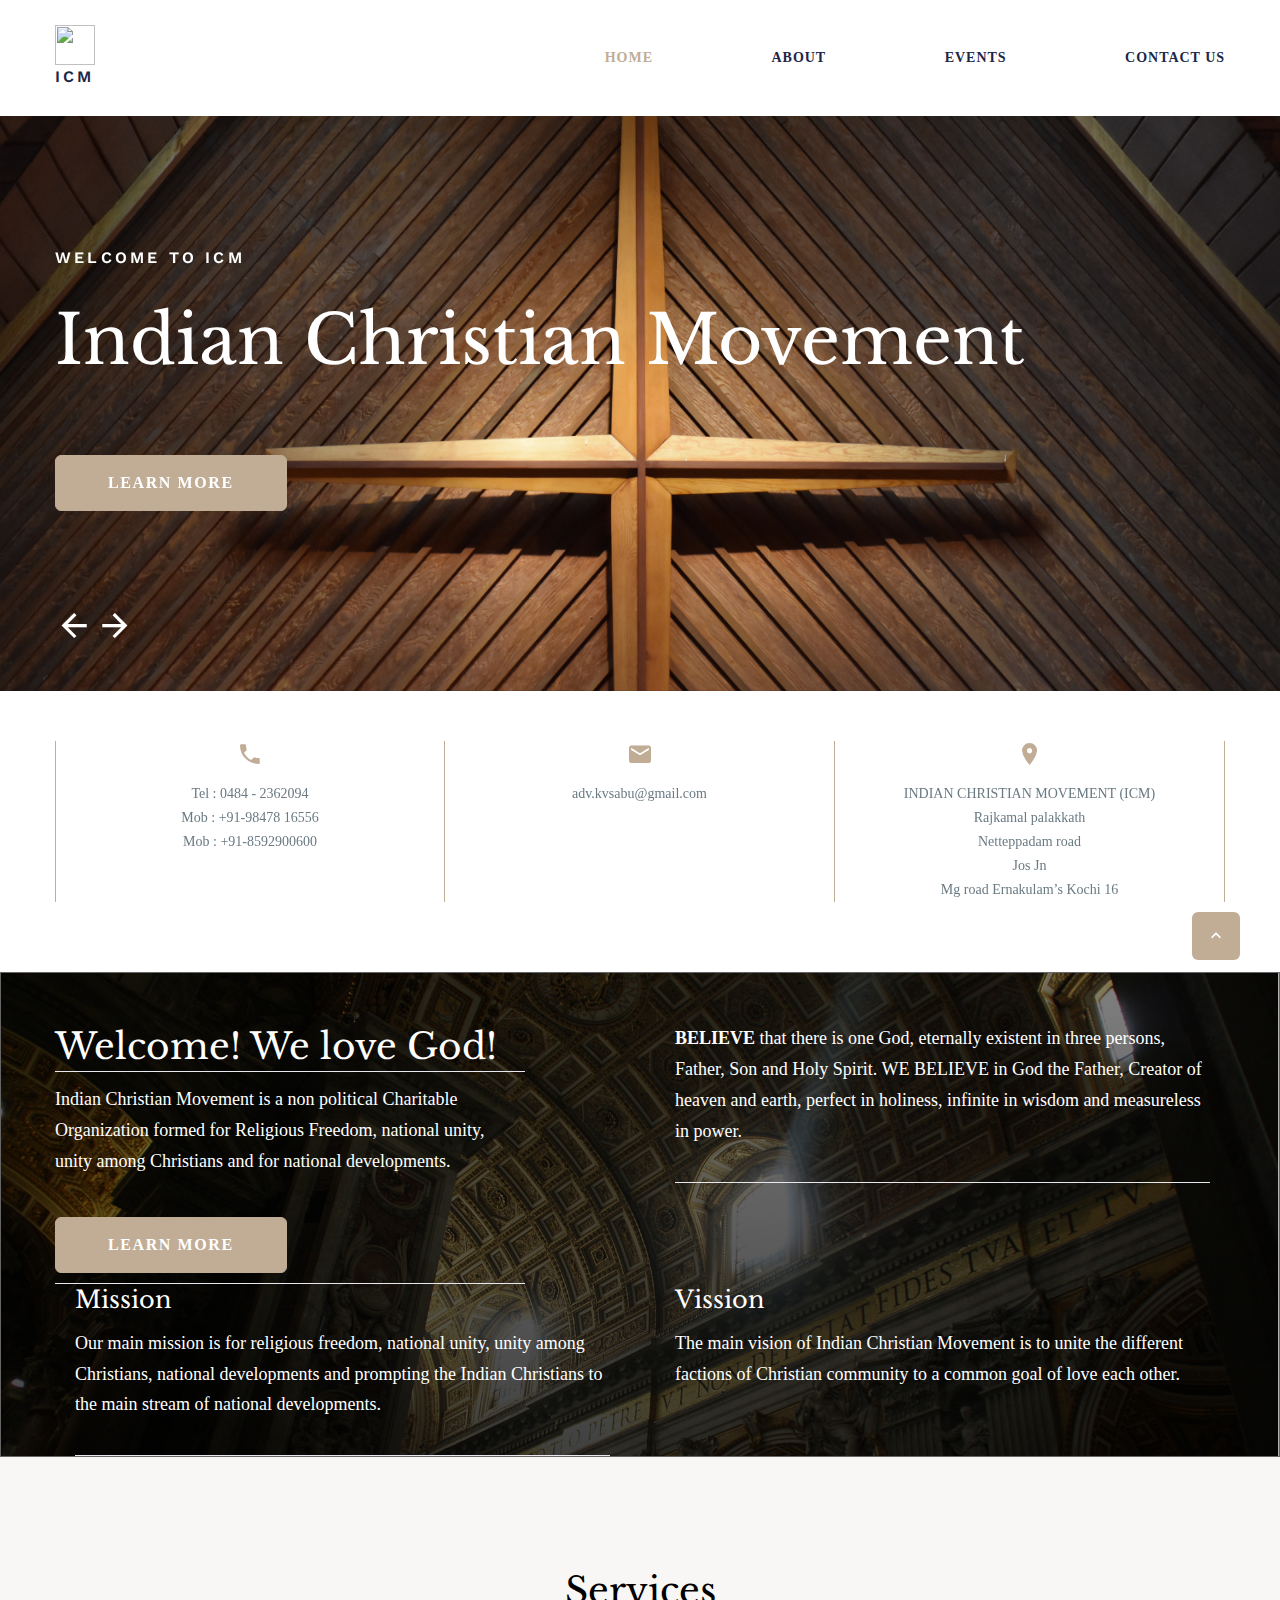
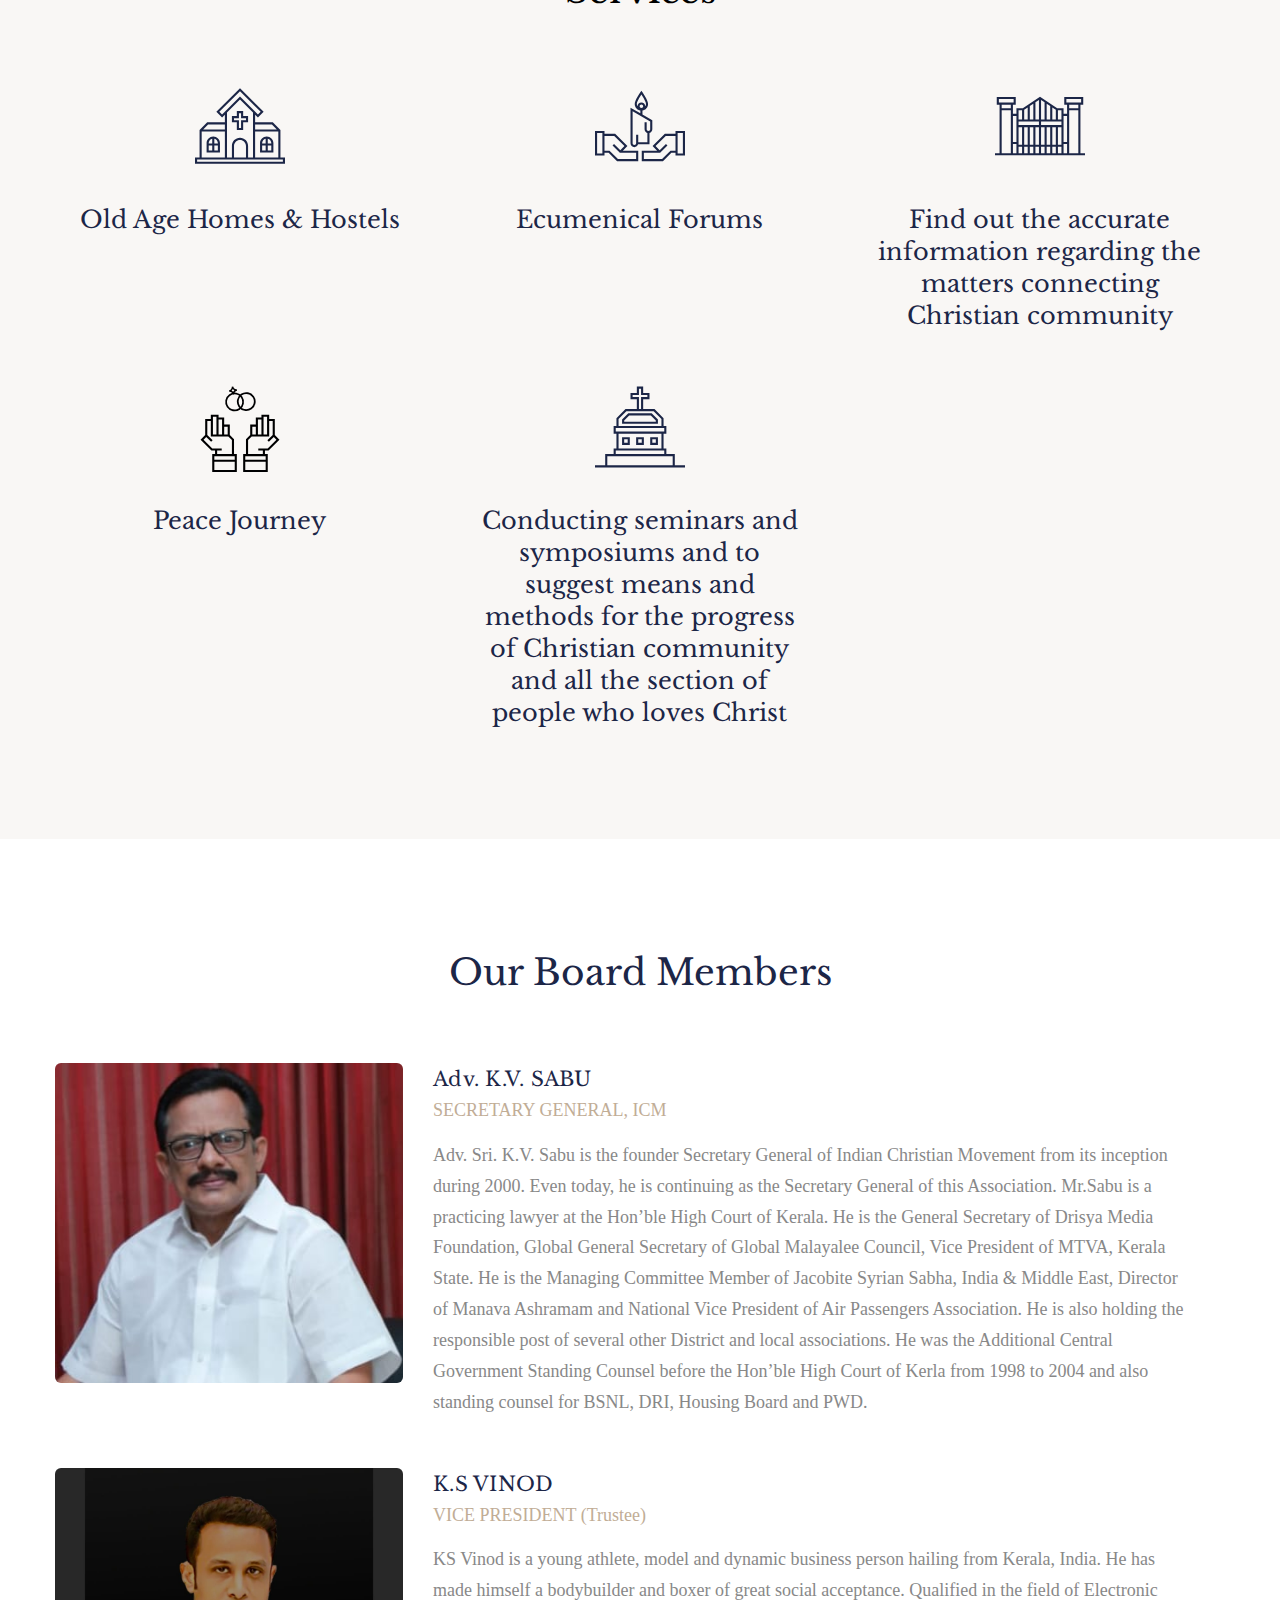
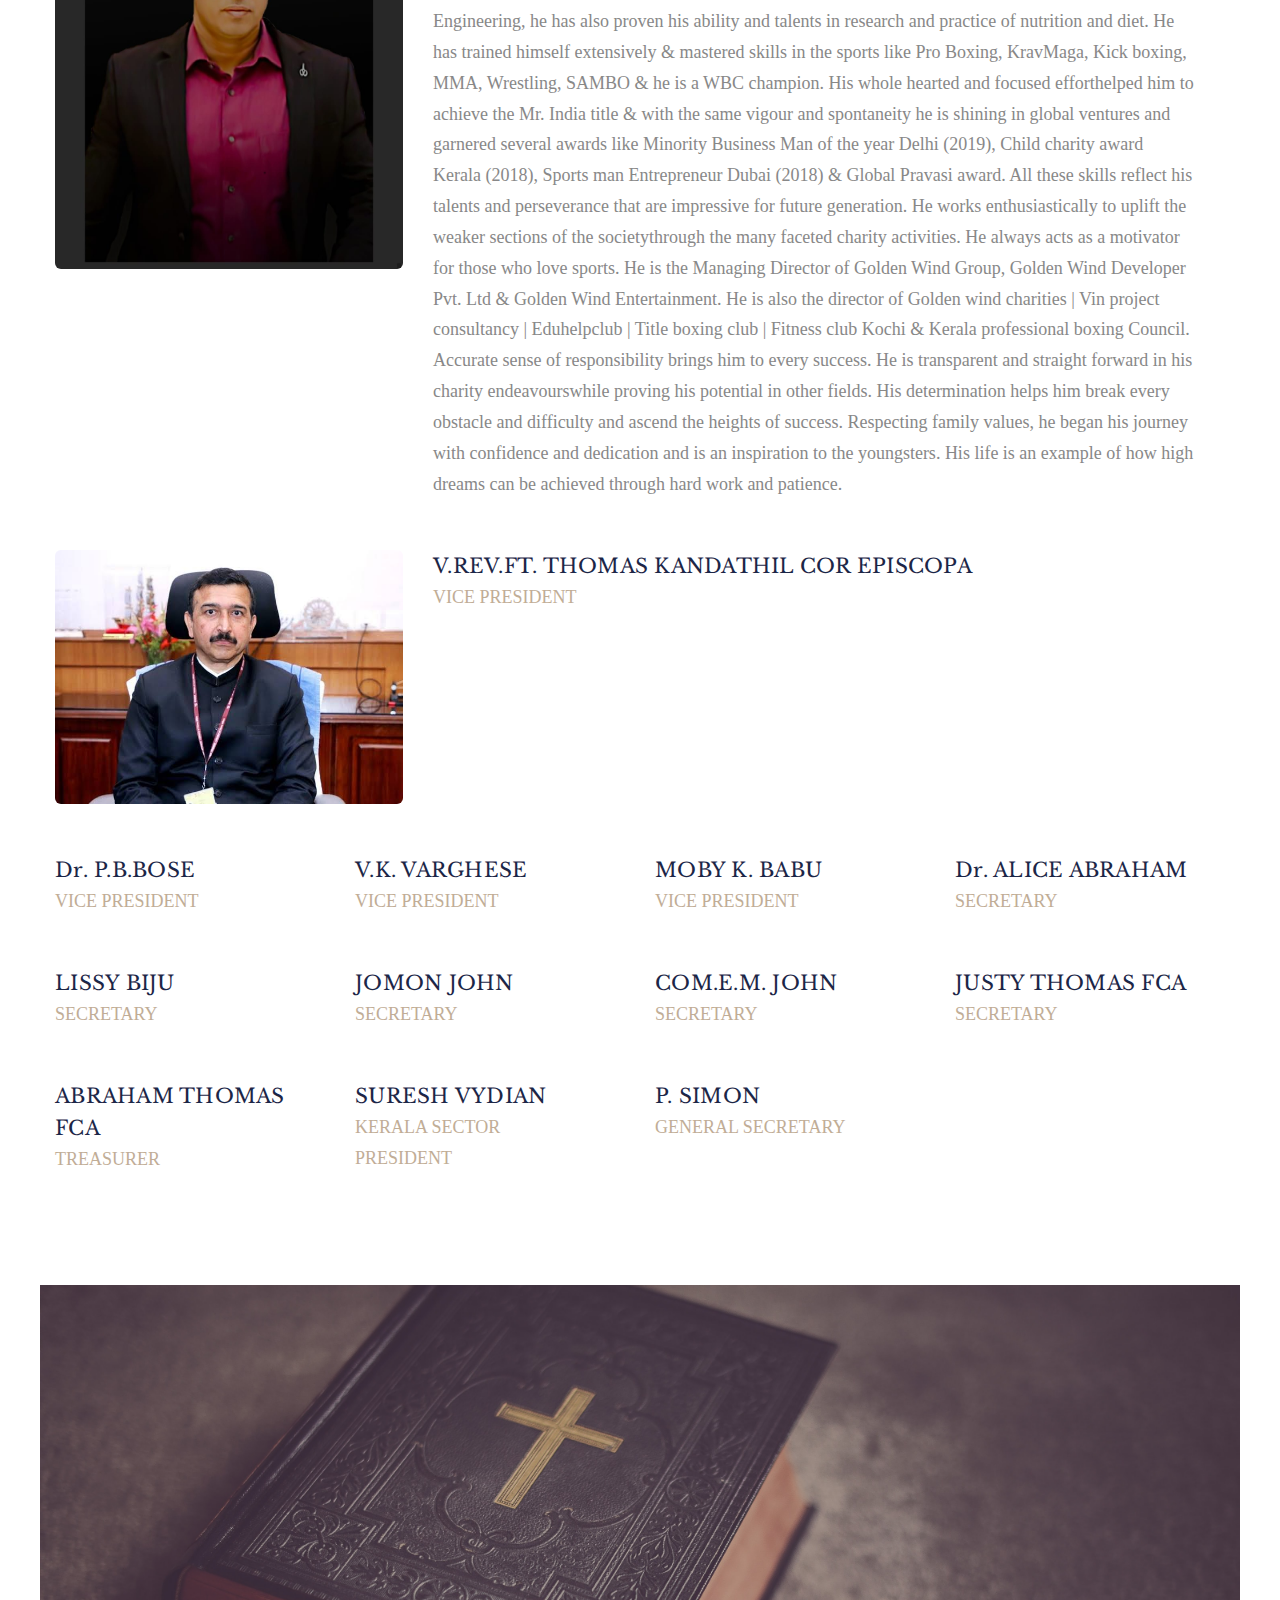
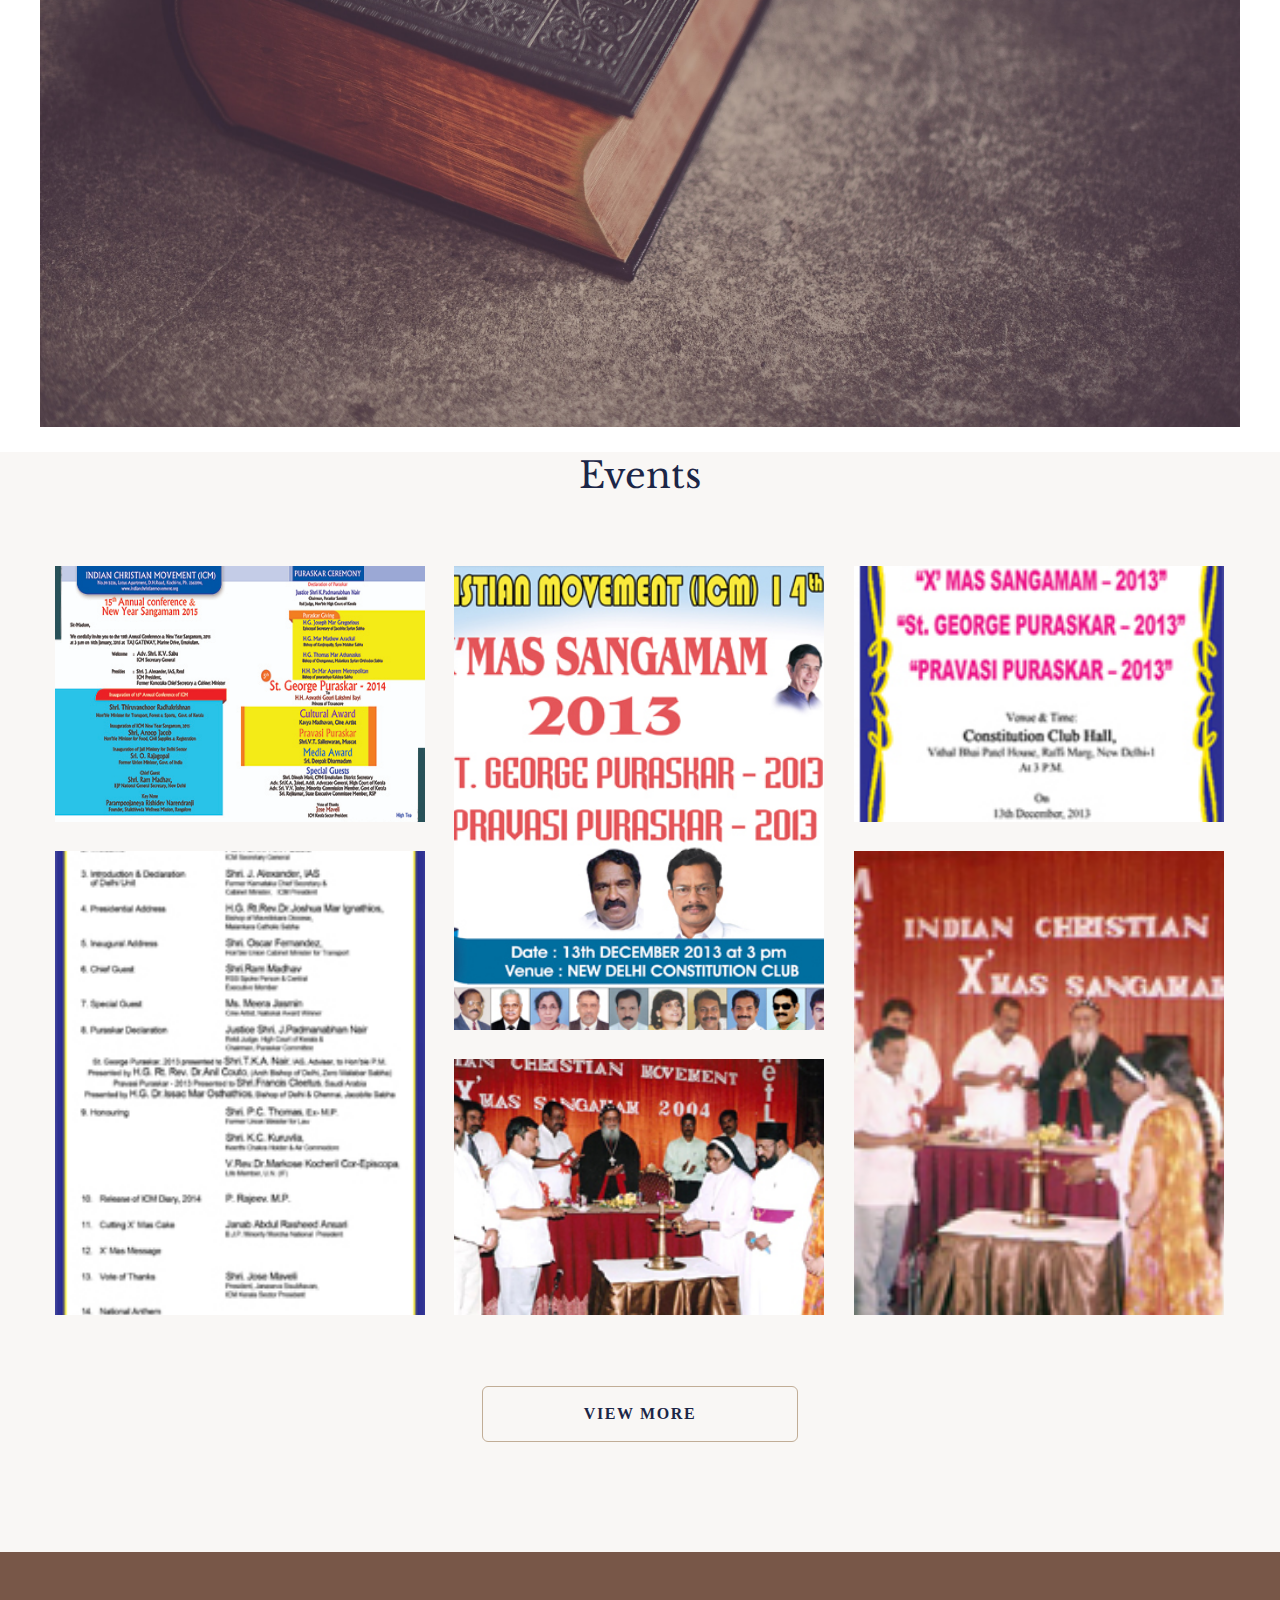
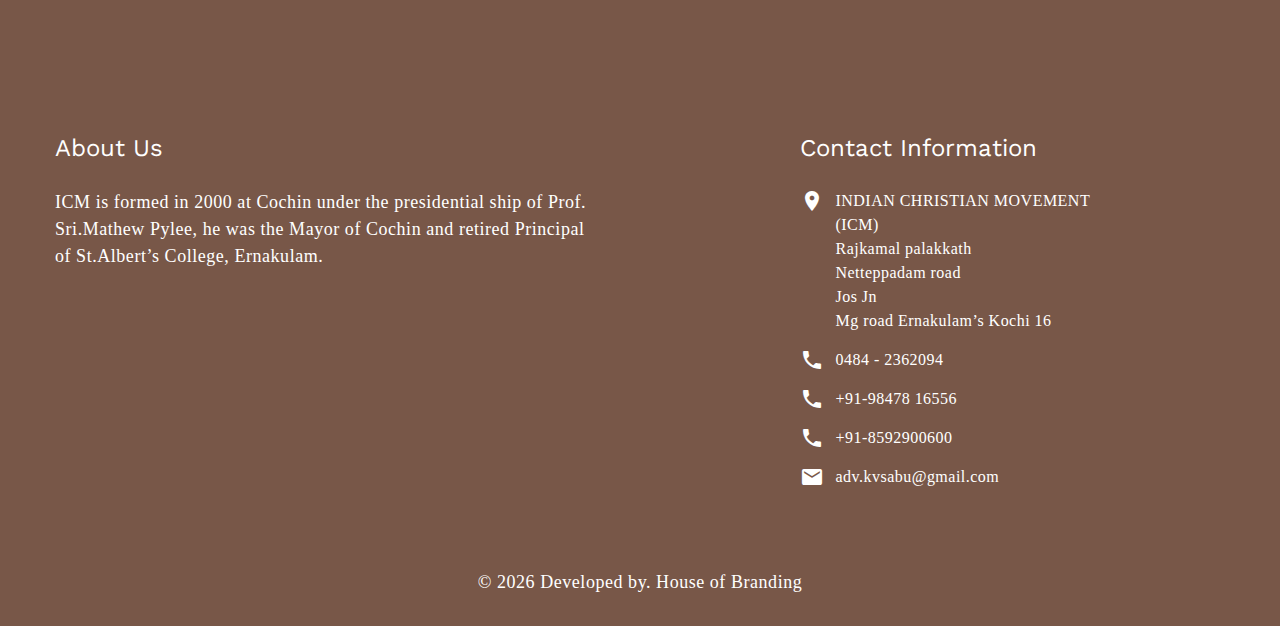
==== index.html @ 113ad61c "third person image" ====
<!-- Rights--><!DOCTYPE html>
<html class="wide wow-animation" lang="en">
  
<!-- Mirrored from ld-wt73.template-help.com/tf/farite_v2/ by HTTrack Website Copier/3.x [XR&CO'2014], Thu, 09 Mar 2023 13:32:18 GMT -->
<head>
    <title>ICM</title>
    <meta name="format-detection" content="telephone=no">
    <meta name="viewport" content="width=device-width height=device-height initial-scale=1.0 maximum-scale=1.0 user-scalable=0">
    <meta http-equiv="X-UA-Compatible" content="IE=edge">
    <meta charset="utf-8">
    <script src="../../cdn-cgi/apps/head/3ts2ksMwXvKRuG480KNifJ2_JNM.js"></script><link rel="icon" href="images/favicon.ico" type="image/x-icon">
    <!-- Stylesheets-->
    
    <script src="https://ajax.googleapis.com/ajax/libs/jquery/3.5.1/jquery.min.js"></script>
    <link rel="stylesheet" type="text/css" href="http://fonts.googleapis.com/css2?family=Libre+Baskerville&amp;family=Work+Sans:wght@300;400;600&amp;display=swap">
    <link rel="stylesheet" href="css/bootstrap.css">
    <link rel="stylesheet" href="css/fonts.css">
    <link rel="stylesheet" href="css/style.css">
    <style>.ie-panel{display: none;background: #212121;padding: 10px 0;box-shadow: 3px 3px 5px 0 rgba(0,0,0,.3);clear: both;text-align:center;position: relative;z-index: 1;} html.ie-10 .ie-panel, html.lt-ie-10 .ie-panel {display: block;}</style>
  </head>
  <body>
    <div class="ie-panel"><a href="http://windows.microsoft.com/en-US/internet-explorer/"><img src="images/ie8-panel/warning_bar_0000_us.jpg" height="42" width="820" alt="You are using an outdated browser. For a faster, safer browsing experience, upgrade for free today."></a></div>
    <div class="page">
      <!-- Page Header-->
      <header class="section page-header">
        <!-- RD Navbar-->
        <div class="rd-navbar-wrap">
          <nav class="rd-navbar rd-navbar-minimal" data-layout="rd-navbar-fixed" data-sm-layout="rd-navbar-fixed" data-md-layout="rd-navbar-fixed" data-md-device-layout="rd-navbar-fixed" data-lg-layout="rd-navbar-static" data-lg-device-layout="rd-navbar-fixed" data-xl-layout="rd-navbar-static" data-xl-device-layout="rd-navbar-static" data-xxl-layout="rd-navbar-static" data-xxl-device-layout="rd-navbar-static" data-lg-stick-up-offset="15px" data-xl-stick-up-offset="15px" data-xxl-stick-up-offset="15px" data-lg-stick-up="true" data-xl-stick-up="true" data-xxl-stick-up="true">
            <div class="rd-navbar-main-outer">
              <div class="rd-navbar-main">
                <!-- RD Navbar Panel-->
                <div class="rd-navbar-panel">
                  
                  <button class="rd-navbar-toggle" data-rd-navbar-toggle="#rd-navbar-nav-wrap-1"><span></span></button>
                  
                 <a class="brand" href="index.html">
                  <img style="height:40px; width: 40px;" src="images/favicon.ico" alt="">
                  <h6>ICM</h6>

                <!-- <img class="brand-logo-dark" src="images/Red_and_White_Cross_Modern_Icons_Church_Logo__1_-removebg-preview.png" alt="" width="150" height="20"/><img class="brand-logo-light" src="images/Red and White Cross Modern Icons Church Logo (1).png" alt="" width="50" height="20"/> -->
                </a>
                </div>
                <div class="rd-navbar-main-element">
                  <div class="rd-navbar-nav-wrap" id="rd-navbar-nav-wrap-1">
                    
                    <ul class="rd-navbar-nav">
                      <li class="rd-nav-item active"><a class="rd-nav-link" href="index.html">Home</a>
                      </li>
                      <li class="rd-nav-item"><a class="rd-nav-link" href="about.html">About</a>
                       
                      </li>
                      <li class="rd-nav-item"><a class="rd-nav-link" href="gallery.html">Events</a>
                  
                    
                      </li>
                      <li class="rd-nav-item"><a class="rd-nav-link" href="contacts.html">Contact Us</a>
                      </li>
                    </ul>
                  </div>
                </div>
              </div>
            </div>
          </nav>
        </div>
      </header>
      <!-- Slider-->
      <section class="section swiper-container swiper-slider swiper-slider-business context-dark" data-loop="true" data-slide-effect="fade" data-autoplay="5000" data-simulate-touch="false" data-custom-slide-effect="inter-leave-effect">
        <div class="swiper-wrapper">
          <div class="swiper-slide" data-slide-bg="images/bgimage2.jpg">
            <div class="slide-inner">
              <div class="swiper-slide-caption">
                <div class="container" >
                  <div class="heading-6 wow-outer" ><span class="wow" data-caption-animate="slideInUp">Welcome to Icm</span></div>
                  <h1 class="wow-outer" ><span class="wow" data-caption-animate="slideInDown">Indian Christian Movement</span></h1>
                  <div class="swiper-caption-text">
                    <div class="swiper-caption-text-decoration wow" data-caption-animate="scaleInVertical"></div>
                    <!-- <div class="swiper-caption-text-inner">
                      <p class="big wow" data-caption-animate="slideInLeft">Welcome to the Farite Church, a place of a caring and gracious spirit ― a spirit directly attributable to Christ’s presence in the church’s life and people. We minister to all backgrounds, including families and students.</p>
                    </div> -->
                  </div>
                  <div class="button-outer"><a class="button button-lg button-primary button-winona wow" href="about.html" data-caption-animate="slideInUp">Learn more</a></div>
                </div>
              </div>
            </div>
          </div>
          <div class="swiper-slide" data-slide-bg="images/parallax-1-1920x900.jpg">
            <div class="slide-inner">
              <div class="swiper-slide-caption">
                <div class="container">
                  <div class="heading-6 wow-outer"><span class="wow" data-caption-animate="slideInUp">Love the Lord</span></div>
                  <h2 class="heading-1 wow-outer"><span class="wow" data-caption-animate="slideInDown">Be Closer to God</span></h2>
                  <div class="swiper-caption-text">
                    <div class="swiper-caption-text-decoration wow" data-caption-animate="scaleInVertical"></div>
                    <!-- <div class="swiper-caption-text-inner">
                      <p class="big wow" data-caption-animate="slideInLeft">At Farite church, you can spread the love to everyone, reach lost & broken people and meet them right where they are. Our church is a place where people share love and care for one another.</p>
                    </div> -->
                  </div>
                  <div class="button-outer"><a class="button button-lg button-primary button-winona wow" href="about.html" data-caption-animate="slideInUp">Learn more</a></div>
                </div>
              </div>
            </div>
          </div>
          <div class="swiper-slide" data-slide-bg="images/bgimage5.jpg">
            <div class="slide-inner">
              <div class="swiper-slide-caption">
                <div class="container">
                  <div class="heading-6 wow-outer"><span class="wow" data-caption-animate="slideInUp">Pray with us</span></div>
                  <h2 class="heading-1 wow-outer"><span class="wow" data-caption-animate="slideInDown">Join the Movement</span></h2>
                  <div class="swiper-caption-text">
                    <div class="swiper-caption-text-decoration wow" data-caption-animate="scaleInVertical"></div>
                    <!-- <div class="swiper-caption-text-inner">
                      <p class="big wow" data-caption-animate="slideInLeft">Become a part of the Farite Church and experience how the word of God changes lives. Feel free to join our church and the community of Farite that will help you on your way to discovering the power of Jesus Christ.</p>
                    </div> -->
                  </div>
                  <div class="button-outer"><a class="button button-lg button-primary button-winona wow" href="about.html" data-caption-animate="slideInUp">Learn more</a></div>
                </div>
              </div>
            </div>
          </div>
        </div>
        <div class="swiper-slider-nav container">
          <div class="swiper-button-prev"></div>
          <div class="swiper-button-next"></div>
        </div>
      </section>

      <!-- contact -->
      <section class="section section-sm">
        <div class="container">
          <div class="layout-bordered">
            <div class="layout-bordered-item wow-outer">
              <div class="layout-bordered-item-inner wow slideInUp">
                <div class="icon icon-lg mdi mdi-phone text-primary"></div>
                <ul class="list-0">
                  <li><a class="link-default" href="tel:0484 - 2362094">Tel : 0484 - 2362094</a></li>
                  <li><a class="link-default" href="tel:+91-98478 16556">Mob : +91-98478 16556</a></li>
                  <li><a class="link-default" href="tel:+91-8592900600">Mob : +91-8592900600</a></li>
                </ul>
              </div>
            </div>
            <div class="layout-bordered-item wow-outer">
              <div class="layout-bordered-item-inner wow slideInUp">
                <div class="icon icon-lg mdi mdi-email text-primary"></div><a class="link-default" href="mailto:adv.kvsabu@gmail.com">adv.kvsabu@gmail.com</a>
              </div>
            </div>
            <div class="layout-bordered-item wow-outer">
              <div class="layout-bordered-item-inner wow slideInUp">
                <div class="icon icon-lg mdi mdi-map-marker text-primary"></div><a class="link-default" href="#">INDIAN CHRISTIAN MOVEMENT (ICM)
                  Rajkamal palakkath <br>
                   Netteppadam road <br>
                  Jos Jn <br>  Mg road Ernakulam’s 
                  Kochi 16</a>
              </div>
              
            </div>
            
          </div>
        </div>
       
      </section>
      <!-- contact -->
      <!-- A Few Words About Us-->
      <div class="plain">
           
      </div>
      <div class="about-sec">
       
        
      <section class="section section-sm pb-0">
        
        <div class="container" data-aos="flip-left">
          <div class="row row-50 justify-content-center justify-content-lg-between flex-lg-row-reverse">
            <div class="col-sm-6 col-lg-6">
              <!-- Box Minimal-->
              <article class="box-minimal">
                <div class="box-minimal-icon">
                  <!-- <svg width="70" height="70" viewBox="0 0 70 70" fill="none" xmlns="http://www.w3.org/2000/svg">
                    <path d="M42.3828 38.5547V34.1797H40.981C44.4359 32.1295 46.7578 28.3629 46.7578 24.0625V21.2715C47.1684 21.4821 47.6328 21.6016 48.125 21.6016C49.7835 21.6016 51.1328 20.2523 51.1328 18.5938C51.1328 16.9352 49.7835 15.5859 48.125 15.5859C47.6328 15.5859 47.1684 15.7054 46.7578 15.916V9.205C48.678 8.44129 50.0391 6.56414 50.0391 4.375V0H28.4375C25.5728 0 23.2422 2.33064 23.2422 5.19531V15.916C22.8316 15.7054 22.3672 15.5859 21.875 15.5859C20.2165 15.5859 18.8672 16.9352 18.8672 18.5938C18.8672 20.2523 20.2165 21.6016 21.875 21.6016C22.3672 21.6016 22.8316 21.4821 23.2422 21.2715V24.0625C23.2422 28.3629 25.5642 32.1295 29.019 34.1797H27.6172V38.5547H14.4922V70H55.5078V38.5547H42.3828ZM21.875 19.9609C21.1211 19.9609 20.5078 19.3476 20.5078 18.5938C20.5078 17.8399 21.1211 17.2266 21.875 17.2266C22.6289 17.2266 23.2422 17.8399 23.2422 18.5938C23.2422 19.3476 22.6289 19.9609 21.875 19.9609ZM45.1172 13.3321L41.3554 9.57031H44.8438C44.9356 9.57031 45.0265 9.56785 45.1172 9.5632V13.3321ZM48.125 17.2266C48.8789 17.2266 49.4922 17.8399 49.4922 18.5938C49.4922 19.3476 48.8789 19.9609 48.125 19.9609C47.3711 19.9609 46.7578 19.3476 46.7578 18.5938C46.7578 17.8399 47.3711 17.2266 48.125 17.2266ZM24.8828 5.19531C24.8828 3.23531 26.4775 1.64062 28.4375 1.64062H48.3984V4.375C48.3984 6.335 46.8039 7.92969 44.8438 7.92969H24.8828V5.19531ZM24.8828 9.57031H28.6446L24.8828 13.3321V9.57031ZM24.8828 24.0625V15.6522L30.9647 9.57031H39.0353L45.1172 15.6522V24.0625C45.1172 29.6412 40.5787 34.1797 35 34.1797C29.4213 34.1797 24.8828 29.6412 24.8828 24.0625ZM40.7422 35.8203V38.5547H38.0078V35.8203H40.7422ZM36.3672 35.8203V38.5547H33.6328V35.8203H36.3672ZM31.9922 35.8203V38.5547H29.2578V35.8203H31.9922ZM41.7696 40.1953L35 46.9649L28.2304 40.1953H41.7696ZM39.6484 53.3203V54.9609H35.8203V62.6172H34.1797V54.9609H30.3516V53.3203H34.1797V48.9453H35.8203V53.3203H39.6484ZM53.8672 68.3594H48.9453V45.9375H47.3047V68.3594H22.6953V45.9375H21.0547V68.3594H16.1328V40.1953H25.9103L33.0196 47.3047H32.5391V51.6797H28.7109V56.6016H32.5391V64.2578H37.4609V56.6016H41.2891V51.6797H37.4609V47.3047H36.9804L44.0897 40.1953H53.8672V68.3594Z" fill="#1C2647"></path>
                  </svg> -->
                </div>
                <div class="box-minimal-main">
                 
                  <p style="color: white;"> <b>BELIEVE </b> that there is one God, eternally existent in three persons, Father, Son and Holy Spirit. WE BELIEVE in God the Father, Creator of heaven and earth, perfect in holiness, infinite in wisdom and measureless in power.</p>
                  <hr>
                </div>
              </article>
            </div>
            <hr>
            <div class="col-md-10 col-lg-6 col-xl-5 align-self-center">
              <h3 style="color: white!important;">Welcome! We love God!</h3>
              <hr>
              <p>Indian Christian Movement is a non political Charitable Organization formed for Religious Freedom, national unity, unity among Christians and for national developments.</p>
              <div class="button-outer"><a class="button button-lg button-primary button-winona" href="about.html">Learn more</a></div>
              <div style="height:10px !important;" class="empty" >

              </div>
              <hr>
            </div>
            <!-- <div class="col-md-10 col-lg-6 text-center"><img src="images/kiwihug-L4gw27XZN1I-unsplash-removebg-preview.png" alt="" width="539" height="598"/>
            </div> -->
          </div>
        </div>
      </section>
      <!-- Small Features-->
     
        <div class="container">
          <div class="row row-30">
            <div class="col-sm-6 col-lg-6">
              <!-- Box Minimal-->
              <article class="box-minimal">
                <div class="box-minimal-icon">
                  <!-- <svg width="70" height="70" viewBox="0 0 70 70" fill="none" xmlns="http://www.w3.org/2000/svg">
                    <path d="M31.4453 44.504L28.1641 41.2228V33.0859H23.7891V27.6172H19.4141V25.4297H13.3984V28.7109H9.02343V41.2229L5.40244 44.8438L13.879 53.3203H16.6797V56.0547H14.4922V70H33.6328V56.0547H31.4453V44.504ZM23.7891 34.7266H26.5234V40.7422H23.7891V34.7266ZM19.4141 29.2578H22.1484V40.7422H19.4141V29.2578ZM15.0391 27.0703H17.7734V40.7422H15.0391V27.0703ZM14.5585 51.6797L7.72255 44.8438L9.84374 42.7226L13.6388 46.5175L14.7987 45.3575L10.6641 41.2228V30.3516H13.3984V42.3828H27.004L29.8047 45.1835V56.0547H18.3203V53.3203H21.875V51.6797H14.5585ZM31.9922 68.3594H16.1328V62.0703H31.9922V68.3594ZM31.9922 57.6953V60.4297H16.1328V57.6953H31.9922Z" fill="#1C2647"></path>
                    <path d="M56.121 53.3203L64.5976 44.8438L60.9766 41.2229V28.7109H56.6016V25.4297H50.5859V27.6172H46.2109V33.0859H41.8359V41.2228L38.5547 44.504V56.0547H36.3672V70H55.5078V56.0547H53.3203V53.3203H56.121ZM52.2266 27.0703H54.9609V40.7422H52.2266V27.0703ZM47.8516 29.2578H50.5859V40.7422H47.8516V29.2578ZM43.4766 34.7266H46.2109V40.7422H43.4766V34.7266ZM53.8672 68.3594H38.0078V62.0703H53.8672V68.3594ZM53.8672 57.6953V60.4297H38.0078V57.6953H53.8672ZM51.6797 53.3203V56.0547H40.1953V45.1835L42.996 42.3828H56.6016V30.3516H59.3359V41.2228L55.2013 45.3575L56.3612 46.5175L60.1562 42.7226L62.2774 44.8438L55.4415 51.6797H48.125V53.3203H51.6797Z" fill="#1C2647"></path>
                    <path d="M38.0078 29.2578V28.9682C39.2364 28.8317 40.1953 27.7878 40.1953 26.5234C40.1953 25.2591 39.2364 24.2152 38.0078 24.0786V16.9531H40.7583C40.8949 18.1817 41.9387 19.1406 43.2031 19.1406C44.4675 19.1406 45.5113 18.1817 45.6479 16.9531H45.9375C47.596 16.9531 48.9453 15.6038 48.9453 13.9453C48.9453 12.2868 47.596 10.9375 45.9375 10.9375H45.6479C45.5113 9.70895 44.4675 8.75 43.2031 8.75C41.9387 8.75 40.8949 9.70895 40.7583 10.9375H38.0078V8.18699C39.2364 8.05041 40.1953 7.00656 40.1953 5.74219C40.1953 4.47781 39.2364 3.43396 38.0078 3.29738V3.00781C38.0078 1.34928 36.6585 0 35 0C33.3415 0 31.9922 1.34928 31.9922 3.00781V3.29738C30.7636 3.43396 29.8047 4.47781 29.8047 5.74219C29.8047 7.00656 30.7636 8.05041 31.9922 8.18699V10.9375H29.2417C29.1051 9.70895 28.0613 8.75 26.7969 8.75C25.5325 8.75 24.4887 9.70895 24.3521 10.9375H24.0625C22.404 10.9375 21.0547 12.2868 21.0547 13.9453C21.0547 15.6038 22.404 16.9531 24.0625 16.9531H24.3521C24.4887 18.1817 25.5325 19.1406 26.7969 19.1406C28.0613 19.1406 29.1051 18.1817 29.2417 16.9531H31.9922V24.0786C30.7636 24.2152 29.8047 25.2591 29.8047 26.5234C29.8047 27.7878 30.7636 28.8317 31.9922 28.9682V29.2578C31.9922 30.9163 33.3415 32.2656 35 32.2656C36.6585 32.2656 38.0078 30.9163 38.0078 29.2578ZM45.6641 12.5781H45.9375C46.6914 12.5781 47.3047 13.1914 47.3047 13.9453C47.3047 14.6992 46.6914 15.3125 45.9375 15.3125H45.6641V12.5781ZM42.3828 11.2109C42.3828 10.7585 42.7507 10.3906 43.2031 10.3906C43.6555 10.3906 44.0234 10.7585 44.0234 11.2109V16.6797C44.0234 17.1321 43.6555 17.5 43.2031 17.5C42.7507 17.5 42.3828 17.1321 42.3828 16.6797V11.2109ZM24.3359 15.3125H24.0625C23.3086 15.3125 22.6953 14.6992 22.6953 13.9453C22.6953 13.1914 23.3086 12.5781 24.0625 12.5781H24.3359V15.3125ZM27.6172 16.6797C27.6172 17.1321 27.2493 17.5 26.7969 17.5C26.3445 17.5 25.9766 17.1321 25.9766 16.6797V11.2109C25.9766 10.7585 26.3445 10.3906 26.7969 10.3906C27.2493 10.3906 27.6172 10.7585 27.6172 11.2109V16.6797ZM33.6328 3.00781C33.6328 2.25395 34.2461 1.64062 35 1.64062C35.7539 1.64062 36.3672 2.25395 36.3672 3.00781V3.28125H33.6328V3.00781ZM31.4453 5.74219C31.4453 5.28979 31.8132 4.92188 32.2656 4.92188H37.7344C38.1868 4.92188 38.5547 5.28979 38.5547 5.74219C38.5547 6.19459 38.1868 6.5625 37.7344 6.5625H32.2656C31.8132 6.5625 31.4453 6.19459 31.4453 5.74219ZM29.2578 15.3125V12.5781H33.6328V8.20312H36.3672V12.5781H40.7422V15.3125H36.3672V24.0625H33.6328V15.3125H29.2578ZM32.2656 27.3438C31.8132 27.3438 31.4453 26.9758 31.4453 26.5234C31.4453 26.071 31.8132 25.7031 32.2656 25.7031H37.7344C38.1868 25.7031 38.5547 26.071 38.5547 26.5234C38.5547 26.9758 38.1868 27.3438 37.7344 27.3438H32.2656ZM36.3672 29.2578C36.3672 30.0117 35.7539 30.625 35 30.625C34.2461 30.625 33.6328 30.0117 33.6328 29.2578V28.9844H36.3672V29.2578Z" fill="#1C2647"></path>
                  </svg> -->
                </div>
                <div class="box-minimal-main">
                  <h4 class="box-minimal-title">Mission</h4>
                  <p>Our main mission is for religious freedom, national unity, unity among Christians, national developments and prompting the Indian Christians to the main stream of national developments.</p>
                  <hr>
                </div>
              </article>
            </div>
            <div class="col-sm-6 col-lg-6">
              <!-- Box Minimal-->
              <article class="box-minimal">
                <div class="box-minimal-icon">
                  <!-- <svg width="70" height="70" viewBox="0 0 70 70" fill="none" xmlns="http://www.w3.org/2000/svg">
                    <path d="M42.3828 38.5547V34.1797H40.981C44.4359 32.1295 46.7578 28.3629 46.7578 24.0625V21.2715C47.1684 21.4821 47.6328 21.6016 48.125 21.6016C49.7835 21.6016 51.1328 20.2523 51.1328 18.5938C51.1328 16.9352 49.7835 15.5859 48.125 15.5859C47.6328 15.5859 47.1684 15.7054 46.7578 15.916V9.205C48.678 8.44129 50.0391 6.56414 50.0391 4.375V0H28.4375C25.5728 0 23.2422 2.33064 23.2422 5.19531V15.916C22.8316 15.7054 22.3672 15.5859 21.875 15.5859C20.2165 15.5859 18.8672 16.9352 18.8672 18.5938C18.8672 20.2523 20.2165 21.6016 21.875 21.6016C22.3672 21.6016 22.8316 21.4821 23.2422 21.2715V24.0625C23.2422 28.3629 25.5642 32.1295 29.019 34.1797H27.6172V38.5547H14.4922V70H55.5078V38.5547H42.3828ZM21.875 19.9609C21.1211 19.9609 20.5078 19.3476 20.5078 18.5938C20.5078 17.8399 21.1211 17.2266 21.875 17.2266C22.6289 17.2266 23.2422 17.8399 23.2422 18.5938C23.2422 19.3476 22.6289 19.9609 21.875 19.9609ZM45.1172 13.3321L41.3554 9.57031H44.8438C44.9356 9.57031 45.0265 9.56785 45.1172 9.5632V13.3321ZM48.125 17.2266C48.8789 17.2266 49.4922 17.8399 49.4922 18.5938C49.4922 19.3476 48.8789 19.9609 48.125 19.9609C47.3711 19.9609 46.7578 19.3476 46.7578 18.5938C46.7578 17.8399 47.3711 17.2266 48.125 17.2266ZM24.8828 5.19531C24.8828 3.23531 26.4775 1.64062 28.4375 1.64062H48.3984V4.375C48.3984 6.335 46.8039 7.92969 44.8438 7.92969H24.8828V5.19531ZM24.8828 9.57031H28.6446L24.8828 13.3321V9.57031ZM24.8828 24.0625V15.6522L30.9647 9.57031H39.0353L45.1172 15.6522V24.0625C45.1172 29.6412 40.5787 34.1797 35 34.1797C29.4213 34.1797 24.8828 29.6412 24.8828 24.0625ZM40.7422 35.8203V38.5547H38.0078V35.8203H40.7422ZM36.3672 35.8203V38.5547H33.6328V35.8203H36.3672ZM31.9922 35.8203V38.5547H29.2578V35.8203H31.9922ZM41.7696 40.1953L35 46.9649L28.2304 40.1953H41.7696ZM39.6484 53.3203V54.9609H35.8203V62.6172H34.1797V54.9609H30.3516V53.3203H34.1797V48.9453H35.8203V53.3203H39.6484ZM53.8672 68.3594H48.9453V45.9375H47.3047V68.3594H22.6953V45.9375H21.0547V68.3594H16.1328V40.1953H25.9103L33.0196 47.3047H32.5391V51.6797H28.7109V56.6016H32.5391V64.2578H37.4609V56.6016H41.2891V51.6797H37.4609V47.3047H36.9804L44.0897 40.1953H53.8672V68.3594Z" fill="#1C2647"></path>
                  </svg> -->
                </div>
                <div class="box-minimal-main">
                  <h4 class="box-minimal-title">Vission</h4>
                  <p>The main vision of Indian Christian Movement is to unite the different factions of Christian community to a common goal of love each other.</p>
                  
                </div>
              </article>
            </div>
  
          </div>
        </div>
     
    </div>
      <!-- Join Our Church-->
      <!--Parallax-->
      <!-- <section class="section parallax-container" data-parallax-img="images/parallax-1-1920x900.jpg">
        <div class="parallax-content section-lg context-dark">
          <div class="container">
            <div class="row justify-content-center text-center">
              <div class="col-sm-12 col-md-10 col-lg-7">
                <div class="heading-4">Join Our Church</div>
                <h3>A church that loves God and people</h3>
                <div class="offset-top-18">
                  <p class="block-md">We believe that the Church is God’s instrument for ministry here on Earth, and that makes it the greatest force on the face of the Earth. Click the button below to learn more about our advantages.</p><a class="button button-primary button-winona" href="about.html">view more</a>
                </div>
              </div>
            </div>
          </div>
        </div>
      </section> -->
      <!-- Advantages and Achievements-->
      <section class="section section-lg text-center bg-gray-100">
        <div class="container">
          <h3 style="color:black !important">Services</h3>
          <div class="row row-50 row-xxl-100 offset-top-6">
            <div class="col-sm-6 col-md-4">
              <!-- Box Light-->
              <article class="box-creative">
                <div class="box-creative-icon">
                  <svg width="90" height="90" viewBox="0 0 90 90" fill="none" xmlns="http://www.w3.org/2000/svg">
                    <path d="M85.4297 76.5076V49.0002L77.7806 41.3511H60.1172V33.702L62.9297 36.5145L68.6399 30.8042L45 7.16431L21.3601 30.8044L27.0703 36.5147L29.8828 33.7022V41.3513H12.2194L4.57031 49.0002V76.5074H0V82.8355H90V76.5074H85.4297V76.5076ZM76.9069 43.4607L81.8288 48.3825H60.1172V43.4607H76.9069ZM83.3203 50.4919V76.5076H60.1172V50.4919H83.3203ZM27.0703 33.5315L24.3431 30.8042L45 10.1475L65.6569 30.8044L62.9297 33.5315L45 15.6018L27.0703 33.5315ZM45 56.8201C40.5415 56.8201 36.9141 60.4475 36.9141 64.906V76.5076H31.9922V31.5928L45 18.585L58.0078 31.5928V76.5076H53.0859V64.906C53.0859 60.4473 49.4585 56.8201 45 56.8201ZM50.9766 64.906V76.5076H39.0234V64.906C39.0234 61.6104 41.7045 58.9294 45 58.9294C48.2955 58.9294 50.9766 61.6104 50.9766 64.906ZM13.0931 43.4607H29.8828V48.3825H8.17119L13.0931 43.4607ZM6.67969 50.4919H29.8828V76.5076H6.67969V50.4919ZM87.8906 80.7263H2.10938V78.6169H87.8906V80.7263Z" fill="#1C2647"></path>
                    <path d="M53.0859 35.0232H48.1641V30.1013H41.8359V35.0232H36.9141V41.3513H41.8359V49.0857H48.1641V41.3513H53.0859V35.0232ZM50.9766 39.242H46.0547V46.9763H43.9453V39.242H39.0234V37.1326H43.9453V32.2107H46.0547V37.1326H50.9766V39.242Z" fill="#1C2647"></path>
                    <path d="M18.2812 55.4138C14.5981 55.4138 11.6016 58.4104 11.6016 62.0935V71.5857H24.9609V62.0935C24.9609 58.4104 21.9644 55.4138 18.2812 55.4138ZM17.2266 69.4763H13.7109V64.5544H17.2266V69.4763ZM17.2266 62.4451H13.7109V62.0935C13.7109 59.9363 15.2135 58.1249 17.2266 57.6473V62.4451ZM22.8516 69.4763H19.3359V64.5544H22.8516V69.4763ZM22.8516 62.4451H19.3359V57.6473C21.349 58.1249 22.8516 59.9363 22.8516 62.0935V62.4451Z" fill="#1C2647"></path>
                    <path d="M78.3984 62.0935C78.3984 58.4104 75.4019 55.4138 71.7188 55.4138C68.0356 55.4138 65.0391 58.4104 65.0391 62.0935V71.5857H78.3984V62.0935ZM70.6641 69.4763H67.1484V64.5544H70.6641V69.4763ZM70.6641 62.4451H67.1484V62.0935C67.1484 59.9363 68.651 58.1249 70.6641 57.6473V62.4451ZM76.2891 69.4763H72.7734V64.5544H76.2891V69.4763ZM76.2891 62.4451H72.7734V57.6473C74.7865 58.1249 76.2891 59.9363 76.2891 62.0935V62.4451Z" fill="#1C2647"></path>
                  </svg>
                </div>
                <h4 class="box-light-title">Old Age Homes & Hostels</h4>
                
              </article>
            </div>
            <div class="col-sm-6 col-md-4">
              <!-- Box Light-->
              <article class="box-creative">
                <div class="box-creative-icon">
                  <svg width="90" height="90" viewBox="0 0 90 90" fill="none" xmlns="http://www.w3.org/2000/svg">
                    <g clip-path="url(#clip0)">
                      <path d="M32.429 65.0881L20.1243 52.7834H9.49219V49.9709H0V74.5803H9.49219V71.7678H13.6257L22.0632 80.2053H43.2422V69.6584H27.8587L32.429 65.0881ZM7.38281 72.4709H2.10938V52.0803H7.38281V72.4709ZM41.1328 71.7678V78.0959H22.9368L14.4993 69.6584H9.49219V54.8928H19.2507L29.446 65.0881L25.3125 69.2216L19.0269 62.9362L17.5354 64.4275L24.8755 71.7678H41.1328Z" fill="#1C2647"></path>
                      <path d="M80.5078 49.9709V52.7834H69.8757L57.571 65.0881L62.1413 69.6584H46.7578V80.2053H67.9368L76.3743 71.7678H80.5078V74.5803H90V49.9709H80.5078ZM80.5078 69.6584H75.5007L67.0632 78.0959H48.8672V71.7678H65.1243L72.4644 64.4275L70.9729 62.9362L64.6875 69.2216L60.5542 65.0881L70.7495 54.8928H80.5078V69.6584ZM87.8906 72.4709H82.6172V52.0803H87.8906V72.4709Z" fill="#1C2647"></path>
                      <path d="M39.375 66.1427C41.1418 66.1427 42.6345 64.9514 43.0947 63.3302H54.4922V51.9329C56.1134 51.4725 57.3047 49.9798 57.3047 48.213V39.1636L47.4609 33.5386V29.4961C50.6447 28.9888 53.0859 26.2248 53.0859 22.9005C53.0859 19.5615 47.8689 11.9122 47.2739 11.0511L46.4062 9.79492L45.5386 11.0511C44.9437 11.9124 39.7266 19.5615 39.7266 22.9005C39.7266 26.2247 42.1678 28.9888 45.3516 29.4961V32.3331L35.5078 26.7081V62.2755C35.5078 64.4079 37.2426 66.1427 39.375 66.1427ZM42.5398 25.3329C42.0947 24.6279 41.8359 23.7941 41.8359 22.9005C41.8359 21.14 44.3646 16.6794 46.4062 13.5454C48.4479 16.6794 50.9766 21.14 50.9766 22.9005C50.9766 23.794 50.7178 24.6279 50.2727 25.3329C50.2573 23.2137 48.5292 21.4942 46.4062 21.4942C44.2835 21.4942 42.5552 23.2137 42.5398 25.3329ZM44.6484 25.3614C44.6484 24.3921 45.437 23.6036 46.4062 23.6036C47.3755 23.6036 48.1641 24.3921 48.1641 25.3614C48.1641 26.3307 47.3755 27.1192 46.4062 27.1192C45.437 27.1192 44.6484 26.3307 44.6484 25.3614ZM37.6172 30.3429L55.1953 40.3875V48.213C55.1953 49.1822 54.4068 49.9708 53.4375 49.9708C52.4682 49.9708 51.6797 49.1822 51.6797 48.213V41.1817H49.5703V48.213C49.5703 49.9798 50.7616 51.4725 52.3828 51.9329V61.2208H43.2422V53.838H41.1328V62.2755C41.1328 63.2447 40.3443 64.0333 39.375 64.0333C38.4057 64.0333 37.6172 63.2447 37.6172 62.2755V30.3429Z" fill="#1C2647"></path>
                    </g>
                    <defs>
                      <clippath id="clip0">
                        <rect width="90" height="90" fill="white"></rect>
                      </clippath>
                    </defs>
                  </svg>
                </div>
                <h4 class="box-light-title">Ecumenical Forums</h4>
               
              </article>
            </div>
            <div class="col-sm-6 col-md-4">
              <!-- Box Light-->
              <article class="box-creative">
                <div class="box-creative-icon">
                  <svg width="90" height="90" viewBox="0 0 90 90" fill="none" xmlns="http://www.w3.org/2000/svg">
                    <path d="M85.4297 72.1766V23.6609H88.2422V15.9266H69.2578V23.6609H72.0703V32.8016H68.5547V27.1766H62.1942L45 15.7139L27.8058 27.1767H21.4453V32.8017H17.9297V23.6611H20.7422V15.9267H1.75781V23.6611H4.57031V72.1767H0V74.2861H90V72.1767H85.4297V72.1766ZM3.86719 21.5516V18.0359H18.6328V21.5516H3.86719ZM15.8203 72.1766H6.67969V29.2859H15.8203V72.1766ZM15.8203 27.1766H6.67969V23.6609H15.8203V27.1766ZM21.4453 72.1766H17.9297V63.0359H21.4453V72.1766ZM21.4453 60.9266H17.9297V34.9109H21.4453V60.9266ZM34.8047 25.0457L38.3203 22.7019V38.4266H34.8047V25.0457ZM29.1797 28.7957L32.6953 26.452V38.4266H29.1797V28.7957ZM23.5547 29.2859H27.0703V38.4266H23.5547V29.2859ZM27.0703 72.1766H23.5547V65.8484H27.0703V72.1766ZM27.0703 63.7391H23.5547V46.1609H27.0703V63.7391ZM32.6953 72.1766H29.1797V65.8484H32.6953V72.1766ZM32.6953 63.7391H29.1797V46.1609H32.6953V63.7391ZM38.3203 72.1766H34.8047V65.8484H38.3203V72.1766ZM38.3203 63.7391H34.8047V46.1609H38.3203V63.7391ZM43.9453 72.1766H40.4297V65.8484H43.9453V72.1766ZM43.9453 63.7391H40.4297V46.1609H43.9453V63.7391ZM43.9453 44.0516H23.5547V40.5359H43.9453V44.0516ZM43.9453 38.4266H40.4297V21.2958L43.9453 18.9521V38.4266ZM57.3047 26.452L60.8203 28.7957V38.4266H57.3047V26.452ZM51.6797 22.7021L55.1953 25.0459V38.4267H51.6797V22.7021ZM46.0547 18.9519L49.5703 21.2956V38.4266H46.0547V18.9519ZM49.5703 72.1766H46.0547V65.8484H49.5703V72.1766ZM49.5703 63.7391H46.0547V46.1609H49.5703V63.7391ZM55.1953 72.1766H51.6797V65.8484H55.1953V72.1766ZM55.1953 63.7391H51.6797V46.1609H55.1953V63.7391ZM60.8203 72.1766H57.3047V65.8484H60.8203V72.1766ZM60.8203 63.7391H57.3047V46.1609H60.8203V63.7391ZM66.4453 72.1766H62.9297V65.8484H66.4453V72.1766ZM66.4453 63.7391H62.9297V46.1609H66.4453V63.7391ZM66.4453 44.0516H46.0547V40.5359H66.4453V44.0516ZM66.4453 38.4266H62.9297V29.2859H66.4453V38.4266ZM72.0703 72.1766H68.5547V63.0359H72.0703V72.1766ZM72.0703 60.9266H68.5547V34.9109H72.0703V60.9266ZM71.3672 21.5516V18.0359H86.1328V21.5516H71.3672ZM83.3203 72.1766H74.1797V29.2859H83.3203V72.1766ZM83.3203 27.1766H74.1797V23.6609H83.3203V27.1766Z" fill="#1C2647"></path>
                  </svg>
                </div>
                <h4 class="box-light-title">Find out the accurate information regarding the matters connecting Christian community</h4>
               
              </article>
            </div>
            <div class="col-sm-6 col-md-4">
              <!-- Box Light-->
              <article class="box-creative">
                <div class="box-creative-icon">
                  <svg width="90" height="90" viewBox="0 0 90 90" fill="none" xmlns="http://www.w3.org/2000/svg">
                    <g clip-path="url(#clip1)">
                      <path d="M39.0234 57.2194L34.8047 53.0007V42.5391H29.1797V35.5078H23.5547V32.6953H15.8203V36.9141H10.1953V53.0009L5.53973 57.6562L16.4382 68.5547H20.0391V72.0703H17.2266V90H41.8359V72.0703H39.0234V57.2194ZM29.1797 44.6484H32.6953V52.3828H29.1797V44.6484ZM23.5547 37.6172H27.0703V52.3828H23.5547V37.6172ZM17.9297 34.8047H21.4453V52.3828H17.9297V34.8047ZM17.3118 66.4453L8.52274 57.6562L11.25 54.929L16.1293 59.8082L17.6207 58.3168L12.3047 53.0007V39.0234H15.8203V54.4922H33.3132L36.9141 58.0931V72.0703H22.1484V68.5547H26.7187V66.4453H17.3118ZM39.7266 87.8906H19.3359V79.8047H39.7266V87.8906ZM39.7266 74.1797V77.6953H19.3359V74.1797H39.7266Z" fill="#000001"></path>
                      <path d="M73.5618 68.5547L84.4603 57.6562L79.8047 53.0009V36.9141H74.1797V32.6953H66.4453V35.5078H60.8203V42.5391H55.1953V53.0007L50.9766 57.2194V72.0703H48.1641V90H72.7734V72.0703H69.9609V68.5547H73.5618ZM68.5547 34.8047H72.0703V52.3828H68.5547V34.8047ZM62.9297 37.6172H66.4453V52.3828H62.9297V37.6172ZM57.3047 44.6484H60.8203V52.3828H57.3047V44.6484ZM70.6641 87.8906H50.2734V79.8047H70.6641V87.8906ZM70.6641 74.1797V77.6953H50.2734V74.1797H70.6641ZM67.8516 68.5547V72.0703H53.0859V58.0931L56.6868 54.4922H74.1797V39.0234H77.6953V53.0007L72.3793 58.3168L73.8707 59.8082L78.75 54.929L81.4772 57.6562L72.6882 66.4453H63.2812V68.5547H67.8516Z" fill="#000001"></path>
                      <mask id="path-3-inside-1" fill="white">
                        <ellipse cx="39.5949" cy="19.951" rx="9.38002" ry="9.38002" transform="rotate(55.3646 39.5949 19.951)"></ellipse>
                      </mask>
                      <path d="M35.264 13.6814C38.7266 11.2895 43.4726 12.1576 45.8645 15.6202L17.8898 34.9441C26.1702 46.9315 42.6006 49.9366 54.588 41.6561L35.264 13.6814ZM45.8645 15.6202C48.2563 19.0828 47.3883 23.8288 43.9257 26.2206L24.6017 -1.75411C12.6143 6.52637 9.60928 22.9567 17.8898 34.9441L45.8645 15.6202ZM43.9257 26.2206C40.4631 28.6125 35.7171 27.7444 33.3252 24.2818L61.2999 4.95786C53.0195 -7.02953 36.5891 -10.0346 24.6017 -1.75411L43.9257 26.2206ZM33.3252 24.2818C30.9334 20.8192 31.8014 16.0732 35.264 13.6814L54.588 41.6561C66.5754 33.3756 69.5804 16.9453 61.2999 4.95786L33.3252 24.2818Z" fill="#000001" mask="url(#path-3-inside-1)"></path>
                      <mask id="path-5-inside-2" fill="white">
                        <ellipse cx="51.2678" cy="19.5501" rx="9.38002" ry="9.38002" transform="rotate(55.3646 51.2678 19.5501)"></ellipse>
                      </mask>
                      <path d="M46.9369 13.2805C50.3996 10.8886 55.1455 11.7567 57.5374 15.2193L29.5627 34.5433C37.8431 46.5306 54.2735 49.5357 66.2609 41.2552L46.9369 13.2805ZM57.5374 15.2193C59.9292 18.6819 59.0612 23.4279 55.5986 25.8197L36.2746 -2.15499C24.2872 6.12549 21.2822 22.5559 29.5627 34.5433L57.5374 15.2193ZM55.5986 25.8197C52.136 28.2116 47.39 27.3436 44.9982 23.881L72.9729 4.55698C64.6924 -7.43041 48.262 -10.4355 36.2746 -2.15499L55.5986 25.8197ZM44.9982 23.881C42.6063 20.4183 43.4743 15.6724 46.9369 13.2805L66.2609 41.2552C78.2483 32.9747 81.2533 16.5444 72.9729 4.55698L44.9982 23.881Z" fill="#000001" mask="url(#path-5-inside-2)"></path>
                      <path d="M38.2202 4.43259L36.7547 4.63225C36.9933 6.38316 35.763 8.00156 34.0121 8.2401L34.2117 9.70561C35.9626 9.46707 37.581 10.6974 37.8196 12.4483L39.2851 12.2486C39.0465 10.4977 40.2768 8.87931 42.0278 8.64076L41.8281 7.17526C40.0772 7.4138 38.4588 6.1835 38.2202 4.43259ZM39.43 8.24833C38.9138 8.68809 38.4978 9.2355 38.212 9.85049C37.7723 9.33434 37.2249 8.91832 36.6099 8.63254C37.126 8.19277 37.542 7.64537 37.8278 7.03038C38.2676 7.54652 38.815 7.96267 39.43 8.24833Z" fill="#000001"></path>
                    </g>
                    <defs>
                      <clippath id="clip1">
                        <rect width="90" height="90" fill="white"></rect>
                      </clippath>
                    </defs>
                  </svg>
                </div>
                <h4 class="box-light-title">Peace Journey</h4>
                
              </article>
            </div>
            <div class="col-sm-6 col-md-4">
              <!-- Box Light-->
              <article class="box-creative">
                <div class="box-creative-icon">
                  <svg width="90" height="90" viewBox="0 0 90 90" fill="none" xmlns="http://www.w3.org/2000/svg">
                    <g clip-path="url(#clip2)">
                      <path d="M33.3132 31.2891L27.0703 37.5319V41.8359H62.9297V37.5319L56.6868 31.2891H33.3132ZM60.8203 39.7266H29.1797V38.4056L34.1868 33.3984H55.813L60.8203 38.4056V39.7266Z" fill="#1C2647"></path>
                      <path d="M34.8047 55.1953H27.0703V62.9297H34.8047V55.1953ZM32.6953 60.8203H29.1797V57.3047H32.6953V60.8203Z" fill="#1C2647"></path>
                      <path d="M48.8672 55.1953H41.1328V62.9297H48.8672V55.1953ZM46.7578 60.8203H43.2422V57.3047H46.7578V60.8203Z" fill="#1C2647"></path>
                      <path d="M62.9297 55.1953H55.1953V62.9297H62.9297V55.1953ZM60.8203 60.8203H57.3047V57.3047H60.8203V60.8203Z" fill="#1C2647"></path>
                      <path d="M79.8047 83.3203V72.0703H71.3672V66.4453H68.5547V51.6797H71.3672V43.9453H68.5547V36.1257L59.4993 27.0703H48.1641V17.2266H54.4922V10.8984H48.1641V4.57031H41.8359V10.8984H35.5078V17.2266H41.8359V27.0703H30.5007L21.4453 36.1257V43.9453H18.6328V51.6797H21.4453V66.4453H18.6328V72.0703H10.1953V83.3203H0V85.4297H90V83.3203H79.8047ZM37.6172 15.1172V13.0078H43.9453V6.67969H46.0547V13.0078H52.3828V15.1172H46.0547V27.0703H43.9453V15.1172H37.6172ZM23.5547 36.9993L31.3743 29.1797H58.6255L66.4453 36.9993V43.9453H23.5547V36.9993ZM20.7422 49.5703V46.0547H69.2578V49.5703H20.7422ZM66.4453 51.6797V66.4453H23.5547V51.6797H66.4453ZM20.7422 68.5547H69.2578V72.0703H20.7422V68.5547ZM77.6953 83.3203H12.3047V74.1797H77.6953V83.3203Z" fill="#1C2647"></path>
                    </g>
                    <defs>
                      <clippath id="clip2">
                        <rect width="90" height="90" fill="white"></rect>
                      </clippath>
                    </defs>
                  </svg>
                </div>
                <h4 class="box-light-title">Conducting seminars and symposiums and to suggest means and methods for the progress of Christian community and all the section of people who loves Christ</h4>
               
              </article>
            </div>
           
          </div>
        </div>
      </section>
      <!-- Our pastors-->
      <section class="section section-lg text-center">
        <div class="container">
          <h3>Our Board Members</h3>
          <div class="row row-50 row-xxl-70 offset-top-6 justify-content-center justify-content-lg-start">
            <div class="col-md-12 col-lg-12 col-sm-12">
              <!-- Profile Creative-->
              <article class="profile-creative">
                <figure class="profile-creative-figure"><img class="profile-creative-image" src="images/sabunew.jpeg" alt="" width="170" height="172"/>
                </figure>
               
                <div class="profile-creative-main">
                  <h5 class="profile-creative-title"><a href="#">
                    Adv. K.V. SABU</a></h5>
                  <p class="profile-creative-position">
                    SECRETARY GENERAL, ICM</p>
                  
                  <p>Adv. Sri. K.V. Sabu is the founder Secretary General of Indian Christian Movement from its inception during 2000. Even today, he is continuing as the Secretary General of this Association. Mr.Sabu is a practicing lawyer at the Hon’ble High Court of Kerala. He is the General Secretary of Drisya Media Foundation, Global General Secretary of Global Malayalee Council, Vice President of MTVA, Kerala State. He is the Managing Committee Member of Jacobite Syrian Sabha, India & Middle East, Director of Manava Ashramam and National Vice President of Air Passengers Association. He is also holding the responsible post of several other District and local associations. He was the Additional Central
                     Government Standing Counsel before the Hon’ble High Court of Kerla from 1998 to 2004 and also standing counsel for BSNL, DRI, Housing Board and PWD.</p>
                </div>
              </article>
            </div>
            <div class="col-md-12 col-lg-12 col-sm-12">
             
              <article class="profile-creative">
                <figure class="profile-creative-figure"><img class="profile-creative-image" src="images/vinod.jpeg" alt="" width="170" height="172"/>
                </figure>
                <div class="profile-creative-main">
                  <h5 class="profile-creative-title"><a href="#">K.S VINOD</a></h5>
                  <p class="profile-creative-position">
                    VICE PRESIDENT (Trustee)</p>
                 
                  <p>KS Vinod is a young athlete, model and dynamic
                    business person hailing from Kerala, India. He has made
                    himself a bodybuilder and boxer of great social
                    acceptance. Qualified in the field of Electronic
                    Engineering, he has also proven his ability and talents in
                    research and practice of nutrition and diet.
                    He has trained himself extensively & mastered skills in the
                    sports like Pro Boxing, KravMaga, Kick boxing, MMA,
                    Wrestling, SAMBO & he is a WBC champion.
                    His whole hearted and focused efforthelped him to
                    achieve the Mr. India title & with the same vigour and
                    spontaneity he is shining in global ventures and garnered
                    several awards like Minority Business Man of the year
                    Delhi (2019), Child charity award Kerala (2018), Sports
                    man Entrepreneur Dubai (2018) & Global Pravasi award.
                    All these skills reflect his talents and perseverance that are
                    impressive for future generation. He works enthusiastically
                    to uplift the weaker sections of the societythrough the
                    many faceted charity activities. He always acts as a motivator for those who love sports.
                    He is the Managing Director of Golden Wind Group,
                    Golden Wind Developer Pvt. Ltd & Golden Wind
                    Entertainment.
                    He is also the director of Golden wind charities | Vin
                    project consultancy | Eduhelpclub | Title boxing club |
                    Fitness club Kochi & Kerala professional boxing
                    Council.
                    Accurate sense of responsibility brings him to every
                    success. He is transparent and straight forward in his
                    charity endeavourswhile proving his potential in other
                    fields. His determination helps him break every obstacle
                    and difficulty and ascend the heights of success.
                    Respecting family values, he began his journey with
                    confidence and dedication and is an inspiration to the
                    youngsters. His life is an example of how high dreams can
                    be achieved through hard work and patience.</p>
                </div>
              </article>
            </div>

            <div class="col-md-6 col-lg-12 col-sm-6">
             
              <article class="profile-creative">
                <figure class="profile-creative-figure"><img class="profile-creative-image" src="images/thomas.jpeg" alt="" width="170" height="172"/>
                </figure>
               
                <div class="profile-creative-main">
                  <h5 class="profile-creative-title"><a href="#">
                    V.REV.FT. THOMAS KANDATHIL COR EPISCOPA</a></h5>
                  <p class="profile-creative-position">
                    VICE PRESIDENT</p>
                  
                 
                </div>
              </article>
            </div>
            
            <div class="col-md-6 col-lg-3 col-sm-6">
             
              <article class="profile-creative">
               
               
                <div class="profile-creative-main">
                  <h5 class="profile-creative-title"><a href="#">
                    Dr. P.B.BOSE</a></h5>
                  <p class="profile-creative-position">
                    VICE PRESIDENT</p>
                  
                 
                </div>
              </article>
            </div>
            <div class="col-md-6 col-lg-3 col-sm-6">
             
              <article class="profile-creative">
               
               
                <div class="profile-creative-main">
                  <h5 class="profile-creative-title"><a href="#">
                   V.K. VARGHESE</a></h5>
                  <p class="profile-creative-position">
                    VICE PRESIDENT</p>
                  
                 
                </div>
              </article>
            </div>
            <div class="col-md-6 col-lg-3 col-sm-6">
             
              <article class="profile-creative">
               
               
                <div class="profile-creative-main">
                  <h5 class="profile-creative-title"><a href="#">
                   MOBY K. BABU</a></h5>
                  <p class="profile-creative-position">
                    VICE PRESIDENT</p>
                  
                 
                </div>
              </article>
            </div>

            <div class="col-md-6 col-lg-3 col-sm-6">
             
              <article class="profile-creative">
               
               
                <div class="profile-creative-main">
                  <h5 class="profile-creative-title"><a href="#">
                   Dr. ALICE ABRAHAM</a></h5>
                  <p class="profile-creative-position">
                    SECRETARY</p>
                  
                 
                </div>
              </article>
            </div>
            <div class="col-md-6 col-lg-3 col-sm-6">
             
              <article class="profile-creative">
               
               
                <div class="profile-creative-main">
                  <h5 class="profile-creative-title"><a href="#">
                  LISSY BIJU</a></h5>
                  <p class="profile-creative-position">
                    SECRETARY</p>
                  
                 
                </div>
              </article>
            </div>

            <div class="col-md-6 col-lg-3 col-sm-6">
             
              <article class="profile-creative">
               
               
                <div class="profile-creative-main">
                  <h5 class="profile-creative-title"><a href="#">
                  JOMON JOHN</a></h5>
                  <p class="profile-creative-position">
                    SECRETARY</p>
                  
                 
                </div>
              </article>
            </div>
            <div class="col-md-6 col-lg-3 col-sm-6">
             
              <article class="profile-creative">
               
               
                <div class="profile-creative-main">
                  <h5 class="profile-creative-title"><a href="#">
                  COM.E.M. JOHN</a></h5>
                  <p class="profile-creative-position">
                    SECRETARY</p>
                  
                 
                </div>
              </article>
            </div>
            <div class="col-md-6 col-lg-3 col-sm-6">
             
              <article class="profile-creative">
               
               
                <div class="profile-creative-main">
                  <h5 class="profile-creative-title"><a href="#">
                  JUSTY THOMAS FCA</a></h5>
                  <p class="profile-creative-position">
                    SECRETARY</p>
                  
                 
                </div>
              </article>
            </div>
            <div class="col-md-6 col-lg-3 col-sm-6">
             
              <article class="profile-creative">
               
               
                <div class="profile-creative-main">
                  <h5 class="profile-creative-title"><a href="#">
                  ABRAHAM THOMAS FCA</a></h5>
                  <p class="profile-creative-position">
                    TREASURER</p>
                  
                 
                </div>
              </article>
            </div>
            <div class="col-md-6 col-lg-3 col-sm-6">
             
              <article class="profile-creative">
               
               
                <div class="profile-creative-main">
                  <h5 class="profile-creative-title"><a href="#">
                  SURESH VYDIAN</a></h5>
                  <p class="profile-creative-position">
                    KERALA SECTOR PRESIDENT</p>
                  
                 
                </div>
              </article>
            </div>
            <div class="col-md-6 col-lg-3 col-sm-6">
             
              <article class="profile-creative">
               
               
                <div class="profile-creative-main">
                  <h5 class="profile-creative-title"><a href="#">
                  P. SIMON</a></h5>
                  <p class="profile-creative-position">
                   GENERAL SECRETARY</p>
                  
                 
                </div>
              </article>
            </div>
         
           
          </div>
        </div>
      </section>
      <section class="contact-form container section bg-gray-100">
        <div class="range justify-content-xl-between">
          <div class="cell-xl-6 align-self-center container">
            <div class="row">
              <div class="col-lg-9 cell-inner">
                <div class="section-lg">
                  <h3 style="color: white;" class="wow-outer"><span class="wow slideInDown">Contact Us</span></h3>
                  <!-- RD Mailform-->
                  <form class="rd-form rd-mailform" id="submit-form" data-form-output="form-output-global" data-form-type="contact">
                    <div class="row row-10">
                      <div class="col-md-6 wow-outer">
                        <div class="form-wrap wow fadeSlideInUp">
                          <label class="form-label-outside" for="contact-first-name">First Name</label>
                          <input class="form-input" id="contact-first-name" type="text" name="name" data-constraints="@Required">
                        </div>
                      </div>
                    
                      <div class="col-md-6 wow-outer">
                        <div class="form-wrap wow fadeSlideInUp">
                          <label class="form-label-outside" for="contact-email">Address</label>
                          <input class="form-input" id="contact-email" type="text" name="address" data-constraints="address@Required">
                        </div>
                      </div>
                      
                      <div class="col-md-6 wow-outer">
                        <div class="form-wrap wow fadeSlideInUp">
                          <label class="form-label-outside" for="contact-phone">Phone</label>
                          <input class="form-input" id="contact-phone" type="text" name="phone" data-constraints="@PhoneNumber">
                        </div>
                      </div>
                      <div class="col-md-6 wow-outer">
                        <div class="form-wrap wow fadeSlideInUp">
                          <label class="form-label-outside" for="contact-phone">Age</label>
                          <input class="form-input" id="contact-phone" type="text" name="Gender" data-constraints="@Required">
                          
                        </div>
                      </div>
                      <div class="col-md-6 wow-outer">
                        <div class="form-wrap wow fadeSlideInUp">
                          <label class="form-label-outside" for="contact-phone">Gender</label>
                          <input class="form-input" id="contact-phone" type="text" name="Gender" data-constraints="@Required">
                          
                        </div>
                      </div>
                      <div class="col-md-6 wow-outer">
                        <div class="form-wrap wow fadeSlideInUp">
                          <label class="form-label-outside" for="contact-phone">District</label>
                          <input class="form-input" id="contact-phone" type="text" name="District" data-constraints="@Required">
                          
                        </div>
                      </div>
                      <div class="col-md-6 wow-outer">
                        <div class="form-wrap wow fadeSlideInUp">
                          <label class="form-label-outside" for="contact-phone">State</label>
                          <input class="form-input" id="contact-phone" type="text" name="state" data-constraints="@Required">
                          
                        </div>
                      </div>
                      <div class="col-md-6 wow-outer">
                        <div class="form-wrap wow fadeSlideInUp">
                          <label class="form-label-outside" for="contact-phone">Nationality</label>
                          <input class="form-input" id="contact-phone" type="text" name="nationality" data-constraints="@Required">
                          
                        </div>
                      </div>
                      <div class="col-md-6 col-lg-12 wow-outer">
                        <div class="form-wrap wow fadeSlideInUp">
                          <h4 style="color: white;">I agreed to believe to Jesus Christ  as a lord</h4>
                          
                          
                        </div>
                      </div>
                   
                    </div>
                    <div class="group group-middle">
                      <div class="wow-outer">
                        <button class="button button-primary button-winona wow slideInRight" type="submit">Send Message</button>
                      </div>
                     
                    </div>
                   
                  </form>
                
                </div>
               
              </div>
              
            </div>
          </div>
           
          <div class="cell-xl-5 height-fill wow fadeIn">
           
            <!--Google Map-->
            <!--Please, add the data attribute data-key="YOUR_API_KEY" in order to insert your own API key for the Google map.-->
            <!--Please note that YOUR_API_KEY should replaced with your key.-->
            <!--Example: <div class="google-map-container" data-key="YOUR_API_KEY">-->
            <div class="google-map-container" data-center="9870 St Vincent Place, Glasgow, DC 45 Fr 45." data-zoom="5" data-icon="images/gmap_marker.png" data-icon-active="images/gmap_marker_active.png" data-styles="[{&quot;featureType&quot;:&quot;landscape&quot;,&quot;stylers&quot;:[{&quot;saturation&quot;:-100},{&quot;lightness&quot;:60}]},{&quot;featureType&quot;:&quot;road.local&quot;,&quot;stylers&quot;:[{&quot;saturation&quot;:-100},{&quot;lightness&quot;:40},{&quot;visibility&quot;:&quot;on&quot;}]},{&quot;featureType&quot;:&quot;transit&quot;,&quot;stylers&quot;:[{&quot;saturation&quot;:-100},{&quot;visibility&quot;:&quot;simplified&quot;}]},{&quot;featureType&quot;:&quot;administrative.province&quot;,&quot;stylers&quot;:[{&quot;visibility&quot;:&quot;off&quot;}]},{&quot;featureType&quot;:&quot;water&quot;,&quot;stylers&quot;:[{&quot;visibility&quot;:&quot;on&quot;},{&quot;lightness&quot;:30}]},{&quot;featureType&quot;:&quot;road.highway&quot;,&quot;elementType&quot;:&quot;geometry.fill&quot;,&quot;stylers&quot;:[{&quot;color&quot;:&quot;#ef8c25&quot;},{&quot;lightness&quot;:40}]},{&quot;featureType&quot;:&quot;road.highway&quot;,&quot;elementType&quot;:&quot;geometry.stroke&quot;,&quot;stylers&quot;:[{&quot;visibility&quot;:&quot;off&quot;}]},{&quot;featureType&quot;:&quot;poi.park&quot;,&quot;elementType&quot;:&quot;geometry.fill&quot;,&quot;stylers&quot;:[{&quot;color&quot;:&quot;#b6c54c&quot;},{&quot;lightness&quot;:40},{&quot;saturation&quot;:-40}]},{}]">
              <div class="gmap-main" col-lg-6>
                <iframe src="https://www.google.com/maps/embed?pb=!1m18!1m12!1m3!1d13012.865425610347!2d76.27887021534113!3d9.96483701086528!2m3!1f0!2f0!3f0!3m2!1i1024!2i768!4f13.1!3m3!1m2!1s0x3b0872b1e302493b%3A0x7f6be12a1260c0e!2sLotus%20Apartments!5e0!3m2!1sen!2sin!4v1678486069841!5m2!1sen!2sin" width="100%" height="300" style="border:0;" allowfullscreen="" loading="lazy" referrerpolicy="no-referrer-when-downgrade"></iframe>
              </div>
          </div>
        </div>
      </section>
    
    </section>
      <!-- Our Projects-->
      <section class="section section-lg bg-gray-100 text-center">
        <div class="container">
          <h3>Events</h3>
          <div class="isotope offset-top-6" data-isotope-layout="masonry" data-lightgallery="group">
            <div class="row row-30">
              <div class="col-12 col-sm-6 col-lg-4 isotope-item">
                          <!-- Thumbnail Corporate--><a class="thumbnail-corporate" href="images/event1.jpg" data-lightgallery="item"><img class="thumbnail-corporate-image" src="images/event1.jpg" alt="" width="370" height="256"/>
                           
                            <div class="thumbnail-corporate-dummy"></div></a>
              </div>
              <div class="col-12 col-sm-6 col-lg-4 isotope-item">
                          <!-- Thumbnail Corporate--><a class="thumbnail-corporate thumbnail-corporate-lg" href="images/event2.jpg" data-lightgallery="item"><img class="thumbnail-corporate-image" src="images/event2.jpg" alt="" width="370" height="464"/>
                           
                            <div class="thumbnail-corporate-dummy"></div></a>
              </div>
              <div class="col-12 col-sm-6 col-lg-4 isotope-item">
                          <!-- Thumbnail Corporate--><a class="thumbnail-corporate" href="images/event3.jpg" data-lightgallery="item"><img class="thumbnail-corporate-image" src="images/event3.jpg" alt="" width="370" height="256"/>
                            
                            <div class="thumbnail-corporate-dummy"></div></a>
              </div>
              <div class="col-12 col-sm-6 col-lg-4 isotope-item">
                          <!-- Thumbnail Corporate--><a class="thumbnail-corporate thumbnail-corporate-lg" href="images/event4.jpg" data-lightgallery="item"><img class="thumbnail-corporate-image" src="images/event4.jpg" alt="" width="370" height="464"/>
                            
                            <div class="thumbnail-corporate-dummy"></div></a>
              </div>
              <div class="col-12 col-sm-6 col-lg-4 isotope-item">
                          <!-- Thumbnail Corporate--><a class="thumbnail-corporate thumbnail-corporate-lg" href="images/event5.jpg" data-lightgallery="item"><img class="thumbnail-corporate-image" src="images/event5.jpg" alt="" width="370" height="464"/>
                           
                            <div class="thumbnail-corporate-dummy"></div></a>
              </div>
              <div class="col-12 col-sm-6 col-lg-4 isotope-item">
                          <!-- Thumbnail Corporate--><a class="thumbnail-corporate" href="images/event6.jpg" data-lightgallery="item"><img class="thumbnail-corporate-image" src="images/event6.jpg" alt="" width="370" height="256"/>
                           
                            <div class="thumbnail-corporate-dummy"></div></a>
              </div>
            </div>
          </div>
          <div class="button-outer"><a class="button btn-lg button-primary-outline button-winona" href="gallery.html">View more</a></div>
        </div>
      </section>
      
      <!-- CTA Thin-->
      <section class="section section-sm bg-gray-800 text-center context-dark">
        <div class="container">
          <div class="row justify-content-center">
            <div class="col-sm-10 col-md-12">
            
            </div>
          </div>
        </div>
      </section>
      <!-- Testimonials-->
     
      <!-- Page Footer-->
      <footer class="section footer-standard bg-gray-800">
        <div class="footer-standard-main">
          <div class="container">
            <div class="row row-50">
              <div class="col-lg-6">
                <div class="inset-right-1">
                  <h4 class="font-weight-normal">About Us</h4>
                  <p class="big"> ICM is formed in 2000 at Cochin under the presidential ship of Prof. Sri.Mathew Pylee, he was the Mayor of Cochin and retired Principal of St.Albert’s College, Ernakulam. </p>
                </div>
               
              </div>
             
              <div class="col-sm-6 col-md-5 col-lg-6">
                <div class="box-1">
                  <h4 class="font-weight-normal">Contact Information</h4>
                  <ul class="list-sm">
                    <li class="object-inline big"><span class="icon icon-md mdi mdi-map-marker text-white"></span><a class="footer-link" href="#">INDIAN CHRISTIAN MOVEMENT (ICM) <br> 
                      Rajkamal palakkath <br>
                      Netteppadam road <br>
                     Jos Jn <br>  Mg road Ernakulam’s 
                     Kochi 16</a></li>
                    <li class="object-inline big"><span class="icon icon-md mdi mdi-phone text-white"></span><a class="footer-link" href="tel:0091484 - 2362094">0484 - 2362094</a></li>
                    <li class="object-inline big"><span class="icon icon-md mdi mdi-phone text-white"></span><a class="footer-link" href="tel:+91-98478 16556">+91-98478 16556</a></li>
                    <li class="object-inline big"><span class="icon icon-md mdi mdi-phone text-white"></span><a class="footer-link" href="tel:+91-8592900600">+91-8592900600</a></li>
                    <li class="object-inline big"><span class="icon icon-md mdi mdi-email text-white"></span><a class="footer-link" href="mailto:adv.kvsabu@gmail.com">adv.kvsabu@gmail.com</a></li>
                  </ul>
                </div>
              </div>
             
            </div>
          </div>
        </div>
        <div class="container">
          <div class="footer-standard-aside text-center text-md-center">
            <p class="rights big"><span>&copy;&nbsp;</span><span class="copyright-year"></span><span>&nbsp;</span><span>Developed by.</span><span>&nbsp;</span><a href="https://www.houseofbranding.in/">House of Branding</a></p>
          </div>
        </div>
      </footer>
    </div>
    <!-- <div class="preloader">
      <div class="preloader-logo"><h3>Indian Christian Movement</h3>
      </div>
      <div class="preloader-body">
        <div id="loadingProgressG">
          <div class="loadingProgressG" id="loadingProgressG_1"></div>
        </div>
      </div>
    </div> -->
    <!-- Global Mailform Output-->
    <div class="snackbars" id="form-output-global"></div>
    <!-- Javascript-->

    <script src="assets/plugins/aos/aos.js"></script>
    <script src="js/core.min.js"></script>
    <script src="js/script.js"></script>
    <script>
      $("#submit-form").submit((e)=>{
          e.preventDefault()
          $.ajax({
              url:"https://script.google.com/macros/s/AKfycbwuImZNIcTrKf7a_FqQ9NLs54iGrRTdiXjgu3KeKQ-CQQdB4vU6-FiMxbzEdMwju5NR/exec",
              data:$("#submit-form").serialize(),
              method:"post",
              success:function (response){
                  alert("Form submitted successfully")
                  window.location.reload()
                  //window.location.href="https://google.com"
              },
              error:function (err){
                  alert("Something Error")
  
              }
          })
      })
  </script>
  </body>


</html>
---- css/fonts.css ----
/*
*
* Fonts
*//*
*
* Font Awesome Icons 4.7.0
* --------------------------------------------------
*/@font-face {	font-family: 'FontAwesome';	src: url("../fonts/fontawesome-webfont3e6e.eot?v=4.7.0");	src: url("../fonts/fontawesome-webfontd41d.eot?#iefix&v=4.7.0") format("embedded-opentype"), url("../fonts/fontawesome-webfont3e6e.woff2?v=4.7.0") format("woff2"), url("../fonts/fontawesome-webfont3e6e.woff?v=4.7.0") format("woff"), url("../fonts/fontawesome-webfont3e6e.ttf?v=4.7.0") format("truetype"), url("../fonts/fontawesome-webfont3e6e.svg?v=4.7.0#fontawesomeregular") format("svg");	font-weight: normal;	font-style: normal;}.fa {	display: inline-block;	font-family: 'FontAwesome';	font-size: inherit;	text-rendering: auto;	-webkit-font-smoothing: antialiased;	-moz-osx-font-smoothing: grayscale;}[class*='fa-']:before {	font-weight: 400;	font-family: 'FontAwesome';}/* makes the font 33% larger relative to the icon container */.fa-lg {	font-size: 1.33333333em;	line-height: 0.75em;	vertical-align: -15%;}.fa-2x {	font-size: 2em;}.fa-3x {	font-size: 3em;}.fa-4x {	font-size: 4em;}.fa-5x {	font-size: 5em;}.fa-fw {	width: 1.28571429em;	text-align: center;}.fa-ul {	padding-left: 0;	margin-left: 2.14285714em;	list-style-type: none;}.fa-ul > li {	position: relative;}.fa-li {	position: absolute;	left: -2.14285714em;	width: 2.14285714em;	top: 0.14285714em;	text-align: center;}.fa-li.fa-lg {	left: -1.85714286em;}.fa-border {	padding: .2em .25em .15em;	border: solid 0.08em #eeeeee;	border-radius: .1em;}.fa-pull-left {	float: left;}.fa-pull-right {	float: right;}.fa.fa-pull-left {	margin-right: .3em;}.fa.fa-pull-right {	margin-left: .3em;}/* Deprecated as of 4.4.0 */.pull-right {	float: right;}.pull-left {	float: left;}.fa.pull-left {	margin-right: .3em;}.fa.pull-right {	margin-left: .3em;}.fa-spin {	-webkit-animation: fa-spin 2s infinite linear;	animation: fa-spin 2s infinite linear;}.fa-pulse {	-webkit-animation: fa-spin 1s infinite steps(8);	animation: fa-spin 1s infinite steps(8);}@-webkit-keyframes fa-spin {	0% {		-webkit-transform: rotate(0deg);		transform: rotate(0deg);	}	100% {		-webkit-transform: rotate(359deg);		transform: rotate(359deg);	}}@keyframes fa-spin {	0% {		-webkit-transform: rotate(0deg);		transform: rotate(0deg);	}	100% {		-webkit-transform: rotate(359deg);		transform: rotate(359deg);	}}.fa-rotate-90 {	-ms-filter: "progid:DXImageTransform.Microsoft.BasicImage(rotation=1)";	-webkit-transform: rotate(90deg);	-ms-transform: rotate(90deg);	transform: rotate(90deg);}.fa-rotate-180 {	-ms-filter: "progid:DXImageTransform.Microsoft.BasicImage(rotation=2)";	-webkit-transform: rotate(180deg);	-ms-transform: rotate(180deg);	transform: rotate(180deg);}.fa-rotate-270 {	-ms-filter: "progid:DXImageTransform.Microsoft.BasicImage(rotation=3)";	-webkit-transform: rotate(270deg);	-ms-transform: rotate(270deg);	transform: rotate(270deg);}.fa-flip-horizontal {	-ms-filter: "progid:DXImageTransform.Microsoft.BasicImage(rotation=0, mirror=1)";	-webkit-transform: scale(-1, 1);	-ms-transform: scale(-1, 1);	transform: scale(-1, 1);}.fa-flip-vertical {	-ms-filter: "progid:DXImageTransform.Microsoft.BasicImage(rotation=2, mirror=1)";	-webkit-transform: scale(1, -1);	-ms-transform: scale(1, -1);	transform: scale(1, -1);}:root .fa-rotate-90,:root .fa-rotate-180,:root .fa-rotate-270,:root .fa-flip-horizontal,:root .fa-flip-vertical {	filter: none;}.fa-stack {	position: relative;	display: inline-block;	width: 2em;	height: 2em;	line-height: 2em;	vertical-align: middle;}.fa-stack-1x,.fa-stack-2x {	position: absolute;	left: 0;	width: 100%;	text-align: center;}.fa-stack-1x {	line-height: inherit;}.fa-stack-2x {	font-size: 2em;}.fa-inverse {	color: #ffffff;}/* Font Awesome uses the Unicode Private Use Area (PUA) to ensure screen
   readers do not read off random characters that represent icons */.fa-glass:before {	content: "\f000";}.fa-music:before {	content: "\f001";}.fa-search:before {	content: "\f002";}.fa-envelope-o:before {	content: "\f003";}.fa-heart:before {	content: "\f004";}.fa-star:before {	content: "\f005";}.fa-star-o:before {	content: "\f006";}.fa-user:before {	content: "\f007";}.fa-film:before {	content: "\f008";}.fa-th-large:before {	content: "\f009";}.fa-th:before {	content: "\f00a";}.fa-th-list:before {	content: "\f00b";}.fa-check:before {	content: "\f00c";}.fa-remove:before,.fa-close:before,.fa-times:before {	content: "\f00d";}.fa-search-plus:before {	content: "\f00e";}.fa-search-minus:before {	content: "\f010";}.fa-power-off:before {	content: "\f011";}.fa-signal:before {	content: "\f012";}.fa-gear:before,.fa-cog:before {	content: "\f013";}.fa-trash-o:before {	content: "\f014";}.fa-home:before {	content: "\f015";}.fa-file-o:before {	content: "\f016";}.fa-clock-o:before {	content: "\f017";}.fa-road:before {	content: "\f018";}.fa-download:before {	content: "\f019";}.fa-arrow-circle-o-down:before {	content: "\f01a";}.fa-arrow-circle-o-up:before {	content: "\f01b";}.fa-inbox:before {	content: "\f01c";}.fa-play-circle-o:before {	content: "\f01d";}.fa-rotate-right:before,.fa-repeat:before {	content: "\f01e";}.fa-refresh:before {	content: "\f021";}.fa-list-alt:before {	content: "\f022";}.fa-lock:before {	content: "\f023";}.fa-flag:before {	content: "\f024";}.fa-headphones:before {	content: "\f025";}.fa-volume-off:before {	content: "\f026";}.fa-volume-down:before {	content: "\f027";}.fa-volume-up:before {	content: "\f028";}.fa-qrcode:before {	content: "\f029";}.fa-barcode:before {	content: "\f02a";}.fa-tag:before {	content: "\f02b";}.fa-tags:before {	content: "\f02c";}.fa-book:before {	content: "\f02d";}.fa-bookmark:before {	content: "\f02e";}.fa-print:before {	content: "\f02f";}.fa-camera:before {	content: "\f030";}.fa-font:before {	content: "\f031";}.fa-bold:before {	content: "\f032";}.fa-italic:before {	content: "\f033";}.fa-text-height:before {	content: "\f034";}.fa-text-width:before {	content: "\f035";}.fa-align-left:before {	content: "\f036";}.fa-align-center:before {	content: "\f037";}.fa-align-right:before {	content: "\f038";}.fa-align-justify:before {	content: "\f039";}.fa-list:before {	content: "\f03a";}.fa-dedent:before,.fa-outdent:before {	content: "\f03b";}.fa-indent:before {	content: "\f03c";}.fa-video-camera:before {	content: "\f03d";}.fa-photo:before,.fa-image:before,.fa-picture-o:before {	content: "\f03e";}.fa-pencil:before {	content: "\f040";}.fa-map-marker:before {	content: "\f041";}.fa-adjust:before {	content: "\f042";}.fa-tint:before {	content: "\f043";}.fa-edit:before,.fa-pencil-square-o:before {	content: "\f044";}.fa-share-square-o:before {	content: "\f045";}.fa-check-square-o:before {	content: "\f046";}.fa-arrows:before {	content: "\f047";}.fa-step-backward:before {	content: "\f048";}.fa-fast-backward:before {	content: "\f049";}.fa-backward:before {	content: "\f04a";}.fa-play:before {	content: "\f04b";}.fa-pause:before {	content: "\f04c";}.fa-stop:before {	content: "\f04d";}.fa-forward:before {	content: "\f04e";}.fa-fast-forward:before {	content: "\f050";}.fa-step-forward:before {	content: "\f051";}.fa-eject:before {	content: "\f052";}.fa-chevron-left:before {	content: "\f053";}.fa-chevron-right:before {	content: "\f054";}.fa-plus-circle:before {	content: "\f055";}.fa-minus-circle:before {	content: "\f056";}.fa-times-circle:before {	content: "\f057";}.fa-check-circle:before {	content: "\f058";}.fa-question-circle:before {	content: "\f059";}.fa-info-circle:before {	content: "\f05a";}.fa-crosshairs:before {	content: "\f05b";}.fa-times-circle-o:before {	content: "\f05c";}.fa-check-circle-o:before {	content: "\f05d";}.fa-ban:before {	content: "\f05e";}.fa-arrow-left:before {	content: "\f060";}.fa-arrow-right:before {	content: "\f061";}.fa-arrow-up:before {	content: "\f062";}.fa-arrow-down:before {	content: "\f063";}.fa-mail-forward:before,.fa-share:before {	content: "\f064";}.fa-expand:before {	content: "\f065";}.fa-compress:before {	content: "\f066";}.fa-plus:before {	content: "\f067";}.fa-minus:before {	content: "\f068";}.fa-asterisk:before {	content: "\f069";}.fa-exclamation-circle:before {	content: "\f06a";}.fa-gift:before {	content: "\f06b";}.fa-leaf:before {	content: "\f06c";}.fa-fire:before {	content: "\f06d";}.fa-eye:before {	content: "\f06e";}.fa-eye-slash:before {	content: "\f070";}.fa-warning:before,.fa-exclamation-triangle:before {	content: "\f071";}.fa-plane:before {	content: "\f072";}.fa-calendar:before {	content: "\f073";}.fa-random:before {	content: "\f074";}.fa-comment:before {	content: "\f075";}.fa-magnet:before {	content: "\f076";}.fa-chevron-up:before {	content: "\f077";}.fa-chevron-down:before {	content: "\f078";}.fa-retweet:before {	content: "\f079";}.fa-shopping-cart:before {	content: "\f07a";}.fa-folder:before {	content: "\f07b";}.fa-folder-open:before {	content: "\f07c";}.fa-arrows-v:before {	content: "\f07d";}.fa-arrows-h:before {	content: "\f07e";}.fa-bar-chart-o:before,.fa-bar-chart:before {	content: "\f080";}.fa-twitter-square:before {	content: "\f081";}.fa-facebook-square:before {	content: "\f082";}.fa-camera-retro:before {	content: "\f083";}.fa-key:before {	content: "\f084";}.fa-gears:before,.fa-cogs:before {	content: "\f085";}.fa-comments:before {	content: "\f086";}.fa-thumbs-o-up:before {	content: "\f087";}.fa-thumbs-o-down:before {	content: "\f088";}.fa-star-half:before {	content: "\f089";}.fa-heart-o:before {	content: "\f08a";}.fa-sign-out:before {	content: "\f08b";}.fa-linkedin-square:before {	content: "\f08c";}.fa-thumb-tack:before {	content: "\f08d";}.fa-external-link:before {	content: "\f08e";}.fa-sign-in:before {	content: "\f090";}.fa-trophy:before {	content: "\f091";}.fa-github-square:before {	content: "\f092";}.fa-upload:before {	content: "\f093";}.fa-lemon-o:before {	content: "\f094";}.fa-phone:before {	content: "\f095";}.fa-square-o:before {	content: "\f096";}.fa-bookmark-o:before {	content: "\f097";}.fa-phone-square:before {	content: "\f098";}.fa-twitter:before {	content: "\f099";}.fa-facebook-f:before,.fa-facebook:before {	content: "\f09a";}.fa-github:before {	content: "\f09b";}.fa-unlock:before {	content: "\f09c";}.fa-credit-card:before {	content: "\f09d";}.fa-feed:before,.fa-rss:before {	content: "\f09e";}.fa-hdd-o:before {	content: "\f0a0";}.fa-bullhorn:before {	content: "\f0a1";}.fa-bell:before {	content: "\f0f3";}.fa-certificate:before {	content: "\f0a3";}.fa-hand-o-right:before {	content: "\f0a4";}.fa-hand-o-left:before {	content: "\f0a5";}.fa-hand-o-up:before {	content: "\f0a6";}.fa-hand-o-down:before {	content: "\f0a7";}.fa-arrow-circle-left:before {	content: "\f0a8";}.fa-arrow-circle-right:before {	content: "\f0a9";}.fa-arrow-circle-up:before {	content: "\f0aa";}.fa-arrow-circle-down:before {	content: "\f0ab";}.fa-globe:before {	content: "\f0ac";}.fa-wrench:before {	content: "\f0ad";}.fa-tasks:before {	content: "\f0ae";}.fa-filter:before {	content: "\f0b0";}.fa-briefcase:before {	content: "\f0b1";}.fa-arrows-alt:before {	content: "\f0b2";}.fa-group:before,.fa-users:before {	content: "\f0c0";}.fa-chain:before,.fa-link:before {	content: "\f0c1";}.fa-cloud:before {	content: "\f0c2";}.fa-flask:before {	content: "\f0c3";}.fa-cut:before,.fa-scissors:before {	content: "\f0c4";}.fa-copy:before,.fa-files-o:before {	content: "\f0c5";}.fa-paperclip:before {	content: "\f0c6";}.fa-save:before,.fa-floppy-o:before {	content: "\f0c7";}.fa-square:before {	content: "\f0c8";}.fa-navicon:before,.fa-reorder:before,.fa-bars:before {	content: "\f0c9";}.fa-list-ul:before {	content: "\f0ca";}.fa-list-ol:before {	content: "\f0cb";}.fa-strikethrough:before {	content: "\f0cc";}.fa-underline:before {	content: "\f0cd";}.fa-table:before {	content: "\f0ce";}.fa-magic:before {	content: "\f0d0";}.fa-truck:before {	content: "\f0d1";}.fa-pinterest:before {	content: "\f0d2";}.fa-pinterest-square:before {	content: "\f0d3";}.fa-google-plus-square:before {	content: "\f0d4";}.fa-google-plus:before {	content: "\f0d5";}.fa-money:before {	content: "\f0d6";}.fa-caret-down:before {	content: "\f0d7";}.fa-caret-up:before {	content: "\f0d8";}.fa-caret-left:before {	content: "\f0d9";}.fa-caret-right:before {	content: "\f0da";}.fa-columns:before {	content: "\f0db";}.fa-unsorted:before,.fa-sort:before {	content: "\f0dc";}.fa-sort-down:before,.fa-sort-desc:before {	content: "\f0dd";}.fa-sort-up:before,.fa-sort-asc:before {	content: "\f0de";}.fa-envelope:before {	content: "\f0e0";}.fa-linkedin:before {	content: "\f0e1";}.fa-rotate-left:before,.fa-undo:before {	content: "\f0e2";}.fa-legal:before,.fa-gavel:before {	content: "\f0e3";}.fa-dashboard:before,.fa-tachometer:before {	content: "\f0e4";}.fa-comment-o:before {	content: "\f0e5";}.fa-comments-o:before {	content: "\f0e6";}.fa-flash:before,.fa-bolt:before {	content: "\f0e7";}.fa-sitemap:before {	content: "\f0e8";}.fa-umbrella:before {	content: "\f0e9";}.fa-paste:before,.fa-clipboard:before {	content: "\f0ea";}.fa-lightbulb-o:before {	content: "\f0eb";}.fa-exchange:before {	content: "\f0ec";}.fa-cloud-download:before {	content: "\f0ed";}.fa-cloud-upload:before {	content: "\f0ee";}.fa-user-md:before {	content: "\f0f0";}.fa-stethoscope:before {	content: "\f0f1";}.fa-suitcase:before {	content: "\f0f2";}.fa-bell-o:before {	content: "\f0a2";}.fa-coffee:before {	content: "\f0f4";}.fa-cutlery:before {	content: "\f0f5";}.fa-file-text-o:before {	content: "\f0f6";}.fa-building-o:before {	content: "\f0f7";}.fa-hospital-o:before {	content: "\f0f8";}.fa-ambulance:before {	content: "\f0f9";}.fa-medkit:before {	content: "\f0fa";}.fa-fighter-jet:before {	content: "\f0fb";}.fa-beer:before {	content: "\f0fc";}.fa-h-square:before {	content: "\f0fd";}.fa-plus-square:before {	content: "\f0fe";}.fa-angle-double-left:before {	content: "\f100";}.fa-angle-double-right:before {	content: "\f101";}.fa-angle-double-up:before {	content: "\f102";}.fa-angle-double-down:before {	content: "\f103";}.fa-angle-left:before {	content: "\f104";}.fa-angle-right:before {	content: "\f105";}.fa-angle-up:before {	content: "\f106";}.fa-angle-down:before {	content: "\f107";}.fa-desktop:before {	content: "\f108";}.fa-laptop:before {	content: "\f109";}.fa-tablet:before {	content: "\f10a";}.fa-mobile-phone:before,.fa-mobile:before {	content: "\f10b";}.fa-circle-o:before {	content: "\f10c";}.fa-quote-left:before {	content: "\f10d";}.fa-quote-right:before {	content: "\f10e";}.fa-spinner:before {	content: "\f110";}.fa-circle:before {	content: "\f111";}.fa-mail-reply:before,.fa-reply:before {	content: "\f112";}.fa-github-alt:before {	content: "\f113";}.fa-folder-o:before {	content: "\f114";}.fa-folder-open-o:before {	content: "\f115";}.fa-smile-o:before {	content: "\f118";}.fa-frown-o:before {	content: "\f119";}.fa-meh-o:before {	content: "\f11a";}.fa-gamepad:before {	content: "\f11b";}.fa-keyboard-o:before {	content: "\f11c";}.fa-flag-o:before {	content: "\f11d";}.fa-flag-checkered:before {	content: "\f11e";}.fa-terminal:before {	content: "\f120";}.fa-code:before {	content: "\f121";}.fa-mail-reply-all:before,.fa-reply-all:before {	content: "\f122";}.fa-star-half-empty:before,.fa-star-half-full:before,.fa-star-half-o:before {	content: "\f123";}.fa-location-arrow:before {	content: "\f124";}.fa-crop:before {	content: "\f125";}.fa-code-fork:before {	content: "\f126";}.fa-unlink:before,.fa-chain-broken:before {	content: "\f127";}.fa-question:before {	content: "\f128";}.fa-info:before {	content: "\f129";}.fa-exclamation:before {	content: "\f12a";}.fa-superscript:before {	content: "\f12b";}.fa-subscript:before {	content: "\f12c";}.fa-eraser:before {	content: "\f12d";}.fa-puzzle-piece:before {	content: "\f12e";}.fa-microphone:before {	content: "\f130";}.fa-microphone-slash:before {	content: "\f131";}.fa-shield:before {	content: "\f132";}.fa-calendar-o:before {	content: "\f133";}.fa-fire-extinguisher:before {	content: "\f134";}.fa-rocket:before {	content: "\f135";}.fa-maxcdn:before {	content: "\f136";}.fa-chevron-circle-left:before {	content: "\f137";}.fa-chevron-circle-right:before {	content: "\f138";}.fa-chevron-circle-up:before {	content: "\f139";}.fa-chevron-circle-down:before {	content: "\f13a";}.fa-html5:before {	content: "\f13b";}.fa-css3:before {	content: "\f13c";}.fa-anchor:before {	content: "\f13d";}.fa-unlock-alt:before {	content: "\f13e";}.fa-bullseye:before {	content: "\f140";}.fa-ellipsis-h:before {	content: "\f141";}.fa-ellipsis-v:before {	content: "\f142";}.fa-rss-square:before {	content: "\f143";}.fa-play-circle:before {	content: "\f144";}.fa-ticket:before {	content: "\f145";}.fa-minus-square:before {	content: "\f146";}.fa-minus-square-o:before {	content: "\f147";}.fa-level-up:before {	content: "\f148";}.fa-level-down:before {	content: "\f149";}.fa-check-square:before {	content: "\f14a";}.fa-pencil-square:before {	content: "\f14b";}.fa-external-link-square:before {	content: "\f14c";}.fa-share-square:before {	content: "\f14d";}.fa-compass:before {	content: "\f14e";}.fa-toggle-down:before,.fa-caret-square-o-down:before {	content: "\f150";}.fa-toggle-up:before,.fa-caret-square-o-up:before {	content: "\f151";}.fa-toggle-right:before,.fa-caret-square-o-right:before {	content: "\f152";}.fa-euro:before,.fa-eur:before {	content: "\f153";}.fa-gbp:before {	content: "\f154";}.fa-dollar:before,.fa-usd:before {	content: "\f155";}.fa-rupee:before,.fa-inr:before {	content: "\f156";}.fa-cny:before,.fa-rmb:before,.fa-yen:before,.fa-jpy:before {	content: "\f157";}.fa-ruble:before,.fa-rouble:before,.fa-rub:before {	content: "\f158";}.fa-won:before,.fa-krw:before {	content: "\f159";}.fa-bitcoin:before,.fa-btc:before {	content: "\f15a";}.fa-file:before {	content: "\f15b";}.fa-file-text:before {	content: "\f15c";}.fa-sort-alpha-asc:before {	content: "\f15d";}.fa-sort-alpha-desc:before {	content: "\f15e";}.fa-sort-amount-asc:before {	content: "\f160";}.fa-sort-amount-desc:before {	content: "\f161";}.fa-sort-numeric-asc:before {	content: "\f162";}.fa-sort-numeric-desc:before {	content: "\f163";}.fa-thumbs-up:before {	content: "\f164";}.fa-thumbs-down:before {	content: "\f165";}.fa-youtube-square:before {	content: "\f166";}.fa-youtube:before {	content: "\f167";}.fa-xing:before {	content: "\f168";}.fa-xing-square:before {	content: "\f169";}.fa-youtube-play:before {	content: "\f16a";}.fa-dropbox:before {	content: "\f16b";}.fa-stack-overflow:before {	content: "\f16c";}.fa-instagram:before {	content: "\f16d";}.fa-flickr:before {	content: "\f16e";}.fa-adn:before {	content: "\f170";}.fa-bitbucket:before {	content: "\f171";}.fa-bitbucket-square:before {	content: "\f172";}.fa-tumblr:before {	content: "\f173";}.fa-tumblr-square:before {	content: "\f174";}.fa-long-arrow-down:before {	content: "\f175";}.fa-long-arrow-up:before {	content: "\f176";}.fa-long-arrow-left:before {	content: "\f177";}.fa-long-arrow-right:before {	content: "\f178";}.fa-apple:before {	content: "\f179";}.fa-windows:before {	content: "\f17a";}.fa-android:before {	content: "\f17b";}.fa-linux:before {	content: "\f17c";}.fa-dribbble:before {	content: "\f17d";}.fa-skype:before {	content: "\f17e";}.fa-foursquare:before {	content: "\f180";}.fa-trello:before {	content: "\f181";}.fa-female:before {	content: "\f182";}.fa-male:before {	content: "\f183";}.fa-gittip:before,.fa-gratipay:before {	content: "\f184";}.fa-sun-o:before {	content: "\f185";}.fa-moon-o:before {	content: "\f186";}.fa-archive:before {	content: "\f187";}.fa-bug:before {	content: "\f188";}.fa-vk:before {	content: "\f189";}.fa-weibo:before {	content: "\f18a";}.fa-renren:before {	content: "\f18b";}.fa-pagelines:before {	content: "\f18c";}.fa-stack-exchange:before {	content: "\f18d";}.fa-arrow-circle-o-right:before {	content: "\f18e";}.fa-arrow-circle-o-left:before {	content: "\f190";}.fa-toggle-left:before,.fa-caret-square-o-left:before {	content: "\f191";}.fa-dot-circle-o:before {	content: "\f192";}.fa-wheelchair:before {	content: "\f193";}.fa-vimeo-square:before {	content: "\f194";}.fa-turkish-lira:before,.fa-try:before {	content: "\f195";}.fa-plus-square-o:before {	content: "\f196";}.fa-space-shuttle:before {	content: "\f197";}.fa-slack:before {	content: "\f198";}.fa-envelope-square:before {	content: "\f199";}.fa-wordpress:before {	content: "\f19a";}.fa-openid:before {	content: "\f19b";}.fa-institution:before,.fa-bank:before,.fa-university:before {	content: "\f19c";}.fa-mortar-board:before,.fa-graduation-cap:before {	content: "\f19d";}.fa-yahoo:before {	content: "\f19e";}.fa-google:before {	content: "\f1a0";}.fa-reddit:before {	content: "\f1a1";}.fa-reddit-square:before {	content: "\f1a2";}.fa-stumbleupon-circle:before {	content: "\f1a3";}.fa-stumbleupon:before {	content: "\f1a4";}.fa-delicious:before {	content: "\f1a5";}.fa-digg:before {	content: "\f1a6";}.fa-pied-piper-pp:before {	content: "\f1a7";}.fa-pied-piper-alt:before {	content: "\f1a8";}.fa-drupal:before {	content: "\f1a9";}.fa-joomla:before {	content: "\f1aa";}.fa-language:before {	content: "\f1ab";}.fa-fax:before {	content: "\f1ac";}.fa-building:before {	content: "\f1ad";}.fa-child:before {	content: "\f1ae";}.fa-paw:before {	content: "\f1b0";}.fa-spoon:before {	content: "\f1b1";}.fa-cube:before {	content: "\f1b2";}.fa-cubes:before {	content: "\f1b3";}.fa-behance:before {	content: "\f1b4";}.fa-behance-square:before {	content: "\f1b5";}.fa-steam:before {	content: "\f1b6";}.fa-steam-square:before {	content: "\f1b7";}.fa-recycle:before {	content: "\f1b8";}.fa-automobile:before,.fa-car:before {	content: "\f1b9";}.fa-cab:before,.fa-taxi:before {	content: "\f1ba";}.fa-tree:before {	content: "\f1bb";}.fa-spotify:before {	content: "\f1bc";}.fa-deviantart:before {	content: "\f1bd";}.fa-soundcloud:before {	content: "\f1be";}.fa-database:before {	content: "\f1c0";}.fa-file-pdf-o:before {	content: "\f1c1";}.fa-file-word-o:before {	content: "\f1c2";}.fa-file-excel-o:before {	content: "\f1c3";}.fa-file-powerpoint-o:before {	content: "\f1c4";}.fa-file-photo-o:before,.fa-file-picture-o:before,.fa-file-image-o:before {	content: "\f1c5";}.fa-file-zip-o:before,.fa-file-archive-o:before {	content: "\f1c6";}.fa-file-sound-o:before,.fa-file-audio-o:before {	content: "\f1c7";}.fa-file-movie-o:before,.fa-file-video-o:before {	content: "\f1c8";}.fa-file-code-o:before {	content: "\f1c9";}.fa-vine:before {	content: "\f1ca";}.fa-codepen:before {	content: "\f1cb";}.fa-jsfiddle:before {	content: "\f1cc";}.fa-life-bouy:before,.fa-life-buoy:before,.fa-life-saver:before,.fa-support:before,.fa-life-ring:before {	content: "\f1cd";}.fa-circle-o-notch:before {	content: "\f1ce";}.fa-ra:before,.fa-resistance:before,.fa-rebel:before {	content: "\f1d0";}.fa-ge:before,.fa-empire:before {	content: "\f1d1";}.fa-git-square:before {	content: "\f1d2";}.fa-git:before {	content: "\f1d3";}.fa-y-combinator-square:before,.fa-yc-square:before,.fa-hacker-news:before {	content: "\f1d4";}.fa-tencent-weibo:before {	content: "\f1d5";}.fa-qq:before {	content: "\f1d6";}.fa-wechat:before,.fa-weixin:before {	content: "\f1d7";}.fa-send:before,.fa-paper-plane:before {	content: "\f1d8";}.fa-send-o:before,.fa-paper-plane-o:before {	content: "\f1d9";}.fa-history:before {	content: "\f1da";}.fa-circle-thin:before {	content: "\f1db";}.fa-header:before {	content: "\f1dc";}.fa-paragraph:before {	content: "\f1dd";}.fa-sliders:before {	content: "\f1de";}.fa-share-alt:before {	content: "\f1e0";}.fa-share-alt-square:before {	content: "\f1e1";}.fa-bomb:before {	content: "\f1e2";}.fa-soccer-ball-o:before,.fa-futbol-o:before {	content: "\f1e3";}.fa-tty:before {	content: "\f1e4";}.fa-binoculars:before {	content: "\f1e5";}.fa-plug:before {	content: "\f1e6";}.fa-slideshare:before {	content: "\f1e7";}.fa-twitch:before {	content: "\f1e8";}.fa-yelp:before {	content: "\f1e9";}.fa-newspaper-o:before {	content: "\f1ea";}.fa-wifi:before {	content: "\f1eb";}.fa-calculator:before {	content: "\f1ec";}.fa-paypal:before {	content: "\f1ed";}.fa-google-wallet:before {	content: "\f1ee";}.fa-cc-visa:before {	content: "\f1f0";}.fa-cc-mastercard:before {	content: "\f1f1";}.fa-cc-discover:before {	content: "\f1f2";}.fa-cc-amex:before {	content: "\f1f3";}.fa-cc-paypal:before {	content: "\f1f4";}.fa-cc-stripe:before {	content: "\f1f5";}.fa-bell-slash:before {	content: "\f1f6";}.fa-bell-slash-o:before {	content: "\f1f7";}.fa-trash:before {	content: "\f1f8";}.fa-copyright:before {	content: "\f1f9";}.fa-at:before {	content: "\f1fa";}.fa-eyedropper:before {	content: "\f1fb";}.fa-paint-brush:before {	content: "\f1fc";}.fa-birthday-cake:before {	content: "\f1fd";}.fa-area-chart:before {	content: "\f1fe";}.fa-pie-chart:before {	content: "\f200";}.fa-line-chart:before {	content: "\f201";}.fa-lastfm:before {	content: "\f202";}.fa-lastfm-square:before {	content: "\f203";}.fa-toggle-off:before {	content: "\f204";}.fa-toggle-on:before {	content: "\f205";}.fa-bicycle:before {	content: "\f206";}.fa-bus:before {	content: "\f207";}.fa-ioxhost:before {	content: "\f208";}.fa-angellist:before {	content: "\f209";}.fa-cc:before {	content: "\f20a";}.fa-shekel:before,.fa-sheqel:before,.fa-ils:before {	content: "\f20b";}.fa-meanpath:before {	content: "\f20c";}.fa-buysellads:before {	content: "\f20d";}.fa-connectdevelop:before {	content: "\f20e";}.fa-dashcube:before {	content: "\f210";}.fa-forumbee:before {	content: "\f211";}.fa-leanpub:before {	content: "\f212";}.fa-sellsy:before {	content: "\f213";}.fa-shirtsinbulk:before {	content: "\f214";}.fa-simplybuilt:before {	content: "\f215";}.fa-skyatlas:before {	content: "\f216";}.fa-cart-plus:before {	content: "\f217";}.fa-cart-arrow-down:before {	content: "\f218";}.fa-diamond:before {	content: "\f219";}.fa-ship:before {	content: "\f21a";}.fa-user-secret:before {	content: "\f21b";}.fa-motorcycle:before {	content: "\f21c";}.fa-street-view:before {	content: "\f21d";}.fa-heartbeat:before {	content: "\f21e";}.fa-venus:before {	content: "\f221";}.fa-mars:before {	content: "\f222";}.fa-mercury:before {	content: "\f223";}.fa-intersex:before,.fa-transgender:before {	content: "\f224";}.fa-transgender-alt:before {	content: "\f225";}.fa-venus-double:before {	content: "\f226";}.fa-mars-double:before {	content: "\f227";}.fa-venus-mars:before {	content: "\f228";}.fa-mars-stroke:before {	content: "\f229";}.fa-mars-stroke-v:before {	content: "\f22a";}.fa-mars-stroke-h:before {	content: "\f22b";}.fa-neuter:before {	content: "\f22c";}.fa-genderless:before {	content: "\f22d";}.fa-facebook-official:before {	content: "\f230";}.fa-pinterest-p:before {	content: "\f231";}.fa-whatsapp:before {	content: "\f232";}.fa-server:before {	content: "\f233";}.fa-user-plus:before {	content: "\f234";}.fa-user-times:before {	content: "\f235";}.fa-hotel:before,.fa-bed:before {	content: "\f236";}.fa-viacoin:before {	content: "\f237";}.fa-train:before {	content: "\f238";}.fa-subway:before {	content: "\f239";}.fa-medium:before {	content: "\f23a";}.fa-yc:before,.fa-y-combinator:before {	content: "\f23b";}.fa-optin-monster:before {	content: "\f23c";}.fa-opencart:before {	content: "\f23d";}.fa-expeditedssl:before {	content: "\f23e";}.fa-battery-4:before,.fa-battery:before,.fa-battery-full:before {	content: "\f240";}.fa-battery-3:before,.fa-battery-three-quarters:before {	content: "\f241";}.fa-battery-2:before,.fa-battery-half:before {	content: "\f242";}.fa-battery-1:before,.fa-battery-quarter:before {	content: "\f243";}.fa-battery-0:before,.fa-battery-empty:before {	content: "\f244";}.fa-mouse-pointer:before {	content: "\f245";}.fa-i-cursor:before {	content: "\f246";}.fa-object-group:before {	content: "\f247";}.fa-object-ungroup:before {	content: "\f248";}.fa-sticky-note:before {	content: "\f249";}.fa-sticky-note-o:before {	content: "\f24a";}.fa-cc-jcb:before {	content: "\f24b";}.fa-cc-diners-club:before {	content: "\f24c";}.fa-clone:before {	content: "\f24d";}.fa-balance-scale:before {	content: "\f24e";}.fa-hourglass-o:before {	content: "\f250";}.fa-hourglass-1:before,.fa-hourglass-start:before {	content: "\f251";}.fa-hourglass-2:before,.fa-hourglass-half:before {	content: "\f252";}.fa-hourglass-3:before,.fa-hourglass-end:before {	content: "\f253";}.fa-hourglass:before {	content: "\f254";}.fa-hand-grab-o:before,.fa-hand-rock-o:before {	content: "\f255";}.fa-hand-stop-o:before,.fa-hand-paper-o:before {	content: "\f256";}.fa-hand-scissors-o:before {	content: "\f257";}.fa-hand-lizard-o:before {	content: "\f258";}.fa-hand-spock-o:before {	content: "\f259";}.fa-hand-pointer-o:before {	content: "\f25a";}.fa-hand-peace-o:before {	content: "\f25b";}.fa-trademark:before {	content: "\f25c";}.fa-registered:before {	content: "\f25d";}.fa-creative-commons:before {	content: "\f25e";}.fa-gg:before {	content: "\f260";}.fa-gg-circle:before {	content: "\f261";}.fa-tripadvisor:before {	content: "\f262";}.fa-odnoklassniki:before {	content: "\f263";}.fa-odnoklassniki-square:before {	content: "\f264";}.fa-get-pocket:before {	content: "\f265";}.fa-wikipedia-w:before {	content: "\f266";}.fa-safari:before {	content: "\f267";}.fa-chrome:before {	content: "\f268";}.fa-firefox:before {	content: "\f269";}.fa-opera:before {	content: "\f26a";}.fa-internet-explorer:before {	content: "\f26b";}.fa-tv:before,.fa-television:before {	content: "\f26c";}.fa-contao:before {	content: "\f26d";}.fa-500px:before {	content: "\f26e";}.fa-amazon:before {	content: "\f270";}.fa-calendar-plus-o:before {	content: "\f271";}.fa-calendar-minus-o:before {	content: "\f272";}.fa-calendar-times-o:before {	content: "\f273";}.fa-calendar-check-o:before {	content: "\f274";}.fa-industry:before {	content: "\f275";}.fa-map-pin:before {	content: "\f276";}.fa-map-signs:before {	content: "\f277";}.fa-map-o:before {	content: "\f278";}.fa-map:before {	content: "\f279";}.fa-commenting:before {	content: "\f27a";}.fa-commenting-o:before {	content: "\f27b";}.fa-houzz:before {	content: "\f27c";}.fa-vimeo:before {	content: "\f27d";}.fa-black-tie:before {	content: "\f27e";}.fa-fonticons:before {	content: "\f280";}.fa-reddit-alien:before {	content: "\f281";}.fa-edge:before {	content: "\f282";}.fa-credit-card-alt:before {	content: "\f283";}.fa-codiepie:before {	content: "\f284";}.fa-modx:before {	content: "\f285";}.fa-fort-awesome:before {	content: "\f286";}.fa-usb:before {	content: "\f287";}.fa-product-hunt:before {	content: "\f288";}.fa-mixcloud:before {	content: "\f289";}.fa-scribd:before {	content: "\f28a";}.fa-pause-circle:before {	content: "\f28b";}.fa-pause-circle-o:before {	content: "\f28c";}.fa-stop-circle:before {	content: "\f28d";}.fa-stop-circle-o:before {	content: "\f28e";}.fa-shopping-bag:before {	content: "\f290";}.fa-shopping-basket:before {	content: "\f291";}.fa-hashtag:before {	content: "\f292";}.fa-bluetooth:before {	content: "\f293";}.fa-bluetooth-b:before {	content: "\f294";}.fa-percent:before {	content: "\f295";}.fa-gitlab:before {	content: "\f296";}.fa-wpbeginner:before {	content: "\f297";}.fa-wpforms:before {	content: "\f298";}.fa-envira:before {	content: "\f299";}.fa-universal-access:before {	content: "\f29a";}.fa-wheelchair-alt:before {	content: "\f29b";}.fa-question-circle-o:before {	content: "\f29c";}.fa-blind:before {	content: "\f29d";}.fa-audio-description:before {	content: "\f29e";}.fa-volume-control-phone:before {	content: "\f2a0";}.fa-braille:before {	content: "\f2a1";}.fa-assistive-listening-systems:before {	content: "\f2a2";}.fa-asl-interpreting:before,.fa-american-sign-language-interpreting:before {	content: "\f2a3";}.fa-deafness:before,.fa-hard-of-hearing:before,.fa-deaf:before {	content: "\f2a4";}.fa-glide:before {	content: "\f2a5";}.fa-glide-g:before {	content: "\f2a6";}.fa-signing:before,.fa-sign-language:before {	content: "\f2a7";}.fa-low-vision:before {	content: "\f2a8";}.fa-viadeo:before {	content: "\f2a9";}.fa-viadeo-square:before {	content: "\f2aa";}.fa-snapchat:before {	content: "\f2ab";}.fa-snapchat-ghost:before {	content: "\f2ac";}.fa-snapchat-square:before {	content: "\f2ad";}.fa-pied-piper:before {	content: "\f2ae";}.fa-first-order:before {	content: "\f2b0";}.fa-yoast:before {	content: "\f2b1";}.fa-themeisle:before {	content: "\f2b2";}.fa-google-plus-circle:before,.fa-google-plus-official:before {	content: "\f2b3";}.fa-fa:before,.fa-font-awesome:before {	content: "\f2b4";}.fa-handshake-o:before {	content: "\f2b5";}.fa-envelope-open:before {	content: "\f2b6";}.fa-envelope-open-o:before {	content: "\f2b7";}.fa-linode:before {	content: "\f2b8";}.fa-address-book:before {	content: "\f2b9";}.fa-address-book-o:before {	content: "\f2ba";}.fa-vcard:before,.fa-address-card:before {	content: "\f2bb";}.fa-vcard-o:before,.fa-address-card-o:before {	content: "\f2bc";}.fa-user-circle:before {	content: "\f2bd";}.fa-user-circle-o:before {	content: "\f2be";}.fa-user-o:before {	content: "\f2c0";}.fa-id-badge:before {	content: "\f2c1";}.fa-drivers-license:before,.fa-id-card:before {	content: "\f2c2";}.fa-drivers-license-o:before,.fa-id-card-o:before {	content: "\f2c3";}.fa-quora:before {	content: "\f2c4";}.fa-free-code-camp:before {	content: "\f2c5";}.fa-telegram:before {	content: "\f2c6";}.fa-thermometer-4:before,.fa-thermometer:before,.fa-thermometer-full:before {	content: "\f2c7";}.fa-thermometer-3:before,.fa-thermometer-three-quarters:before {	content: "\f2c8";}.fa-thermometer-2:before,.fa-thermometer-half:before {	content: "\f2c9";}.fa-thermometer-1:before,.fa-thermometer-quarter:before {	content: "\f2ca";}.fa-thermometer-0:before,.fa-thermometer-empty:before {	content: "\f2cb";}.fa-shower:before {	content: "\f2cc";}.fa-bathtub:before,.fa-s15:before,.fa-bath:before {	content: "\f2cd";}.fa-podcast:before {	content: "\f2ce";}.fa-window-maximize:before {	content: "\f2d0";}.fa-window-minimize:before {	content: "\f2d1";}.fa-window-restore:before {	content: "\f2d2";}.fa-times-rectangle:before,.fa-window-close:before {	content: "\f2d3";}.fa-times-rectangle-o:before,.fa-window-close-o:before {	content: "\f2d4";}.fa-bandcamp:before {	content: "\f2d5";}.fa-grav:before {	content: "\f2d6";}.fa-etsy:before {	content: "\f2d7";}.fa-imdb:before {	content: "\f2d8";}.fa-ravelry:before {	content: "\f2d9";}.fa-eercast:before {	content: "\f2da";}.fa-microchip:before {	content: "\f2db";}.fa-snowflake-o:before {	content: "\f2dc";}.fa-superpowers:before {	content: "\f2dd";}.fa-wpexplorer:before {	content: "\f2de";}.fa-meetup:before {	content: "\f2e0";}.sr-only {	position: absolute;	width: 1px;	height: 1px;	padding: 0;	margin: -1px;	overflow: hidden;	clip: rect(0, 0, 0, 0);	border: 0;}.sr-only-focusable:active,.sr-only-focusable:focus {	position: static;	width: auto;	height: auto;	margin: 0;	overflow: visible;	clip: auto;}/*
*
* Material Design Icons
* --------------------------------------------------
*/@font-face {	font-family: "Material Design Icons";	src: url("../fonts/materialdesignicons-webfont14e6.eot?v=1.4.57");	src: url("../fonts/materialdesignicons-webfontd41d.eot?#iefix&v=1.4.57") format("embedded-opentype"), url("../fonts/materialdesignicons-webfont14e6.woff2?v=1.4.57") format("woff2"), url("../fonts/materialdesignicons-webfont14e6.woff?v=1.4.57") format("woff"), url("../fonts/materialdesignicons-webfont14e6.ttf?v=1.4.57") format("truetype"), url("../fonts/materialdesignicons-webfont14e6.svg?v=1.4.57#materialdesigniconsregular") format("svg");	font-weight: normal;	font-style: normal;}.mdi {	display: inline-block;	font: normal normal normal 24px/1 "Material Design Icons";	font-size: inherit;	text-rendering: auto;	-webkit-font-smoothing: antialiased;	-moz-osx-font-smoothing: grayscale;	transform: translate(0, 0);}.mdi-access-point:before {	content: "\f101";}.mdi-access-point-network:before {	content: "\f102";}.mdi-account:before {	content: "\f103";}.mdi-account-alert:before {	content: "\f104";}.mdi-account-box:before {	content: "\f105";}.mdi-account-box-outline:before {	content: "\f106";}.mdi-account-check:before {	content: "\f107";}.mdi-account-circle:before {	content: "\f108";}.mdi-account-convert:before {	content: "\f109";}.mdi-account-key:before {	content: "\f10a";}.mdi-account-location:before {	content: "\f10b";}.mdi-account-minus:before {	content: "\f10c";}.mdi-account-multiple:before {	content: "\f10d";}.mdi-account-multiple-outline:before {	content: "\f10e";}.mdi-account-multiple-plus:before {	content: "\f10f";}.mdi-account-network:before {	content: "\f110";}.mdi-account-off:before {	content: "\f111";}.mdi-account-outline:before {	content: "\f112";}.mdi-account-plus:before {	content: "\f113";}.mdi-account-remove:before {	content: "\f114";}.mdi-account-search:before {	content: "\f115";}.mdi-account-star:before {	content: "\f116";}.mdi-account-star-variant:before {	content: "\f117";}.mdi-account-switch:before {	content: "\f118";}.mdi-adjust:before {	content: "\f119";}.mdi-air-conditioner:before {	content: "\f11a";}.mdi-airballoon:before {	content: "\f11b";}.mdi-airplane:before {	content: "\f11c";}.mdi-airplane-off:before {	content: "\f11d";}.mdi-airplay:before {	content: "\f11e";}.mdi-alarm:before {	content: "\f11f";}.mdi-alarm-check:before {	content: "\f120";}.mdi-alarm-multiple:before {	content: "\f121";}.mdi-alarm-off:before {	content: "\f122";}.mdi-alarm-plus:before {	content: "\f123";}.mdi-album:before {	content: "\f124";}.mdi-alert:before {	content: "\f125";}.mdi-alert-box:before {	content: "\f126";}.mdi-alert-circle:before {	content: "\f127";}.mdi-alert-octagon:before {	content: "\f128";}.mdi-alert-outline:before {	content: "\f129";}.mdi-alpha:before {	content: "\f12a";}.mdi-alphabetical:before {	content: "\f12b";}.mdi-amazon:before {	content: "\f12c";}.mdi-amazon-clouddrive:before {	content: "\f12d";}.mdi-ambulance:before {	content: "\f12e";}.mdi-anchor:before {	content: "\f12f";}.mdi-android:before {	content: "\f130";}.mdi-android-debug-bridge:before {	content: "\f131";}.mdi-android-studio:before {	content: "\f132";}.mdi-apple:before {	content: "\f133";}.mdi-apple-finder:before {	content: "\f134";}.mdi-apple-ios:before {	content: "\f135";}.mdi-apple-mobileme:before {	content: "\f136";}.mdi-apple-safari:before {	content: "\f137";}.mdi-appnet:before {	content: "\f138";}.mdi-apps:before {	content: "\f139";}.mdi-archive:before {	content: "\f13a";}.mdi-arrange-bring-forward:before {	content: "\f13b";}.mdi-arrange-bring-to-front:before {	content: "\f13c";}.mdi-arrange-send-backward:before {	content: "\f13d";}.mdi-arrange-send-to-back:before {	content: "\f13e";}.mdi-arrow-all:before {	content: "\f13f";}.mdi-arrow-bottom-drop-circle:before {	content: "\f140";}.mdi-arrow-bottom-left:before {	content: "\f141";}.mdi-arrow-bottom-right:before {	content: "\f142";}.mdi-arrow-collapse:before {	content: "\f143";}.mdi-arrow-down:before {	content: "\f144";}.mdi-arrow-down-bold:before {	content: "\f145";}.mdi-arrow-down-bold-circle:before {	content: "\f146";}.mdi-arrow-down-bold-circle-outline:before {	content: "\f147";}.mdi-arrow-down-bold-hexagon-outline:before {	content: "\f148";}.mdi-arrow-expand:before {	content: "\f149";}.mdi-arrow-left:before {	content: "\f14a";}.mdi-arrow-left-bold:before {	content: "\f14b";}.mdi-arrow-left-bold-circle:before {	content: "\f14c";}.mdi-arrow-left-bold-circle-outline:before {	content: "\f14d";}.mdi-arrow-left-bold-hexagon-outline:before {	content: "\f14e";}.mdi-arrow-right:before {	content: "\f14f";}.mdi-arrow-right-bold:before {	content: "\f150";}.mdi-arrow-right-bold-circle:before {	content: "\f151";}.mdi-arrow-right-bold-circle-outline:before {	content: "\f152";}.mdi-arrow-right-bold-hexagon-outline:before {	content: "\f153";}.mdi-arrow-top-left:before {	content: "\f154";}.mdi-arrow-top-right:before {	content: "\f155";}.mdi-arrow-up:before {	content: "\f156";}.mdi-arrow-up-bold:before {	content: "\f157";}.mdi-arrow-up-bold-circle:before {	content: "\f158";}.mdi-arrow-up-bold-circle-outline:before {	content: "\f159";}.mdi-arrow-up-bold-hexagon-outline:before {	content: "\f15a";}.mdi-assistant:before {	content: "\f15b";}.mdi-at:before {	content: "\f15c";}.mdi-attachment:before {	content: "\f15d";}.mdi-audiobook:before {	content: "\f15e";}.mdi-auto-fix:before {	content: "\f15f";}.mdi-auto-upload:before {	content: "\f160";}.mdi-autorenew:before {	content: "\f161";}.mdi-av-timer:before {	content: "\f162";}.mdi-baby:before {	content: "\f163";}.mdi-backburger:before {	content: "\f164";}.mdi-backspace:before {	content: "\f165";}.mdi-backup-restore:before {	content: "\f166";}.mdi-bank:before {	content: "\f167";}.mdi-barcode:before {	content: "\f168";}.mdi-barcode-scan:before {	content: "\f169";}.mdi-barley:before {	content: "\f16a";}.mdi-barrel:before {	content: "\f16b";}.mdi-basecamp:before {	content: "\f16c";}.mdi-basket:before {	content: "\f16d";}.mdi-basket-fill:before {	content: "\f16e";}.mdi-basket-unfill:before {	content: "\f16f";}.mdi-battery:before {	content: "\f170";}.mdi-battery-10:before {	content: "\f171";}.mdi-battery-20:before {	content: "\f172";}.mdi-battery-30:before {	content: "\f173";}.mdi-battery-40:before {	content: "\f174";}.mdi-battery-50:before {	content: "\f175";}.mdi-battery-60:before {	content: "\f176";}.mdi-battery-70:before {	content: "\f177";}.mdi-battery-80:before {	content: "\f178";}.mdi-battery-90:before {	content: "\f179";}.mdi-battery-alert:before {	content: "\f17a";}.mdi-battery-charging:before {	content: "\f17b";}.mdi-battery-charging-100:before {	content: "\f17c";}.mdi-battery-charging-20:before {	content: "\f17d";}.mdi-battery-charging-30:before {	content: "\f17e";}.mdi-battery-charging-40:before {	content: "\f17f";}.mdi-battery-charging-60:before {	content: "\f180";}.mdi-battery-charging-80:before {	content: "\f181";}.mdi-battery-charging-90:before {	content: "\f182";}.mdi-battery-minus:before {	content: "\f183";}.mdi-battery-negative:before {	content: "\f184";}.mdi-battery-outline:before {	content: "\f185";}.mdi-battery-plus:before {	content: "\f186";}.mdi-battery-positive:before {	content: "\f187";}.mdi-battery-unknown:before {	content: "\f188";}.mdi-beach:before {	content: "\f189";}.mdi-beaker:before {	content: "\f18a";}.mdi-beaker-empty:before {	content: "\f18b";}.mdi-beaker-empty-outline:before {	content: "\f18c";}.mdi-beaker-outline:before {	content: "\f18d";}.mdi-beats:before {	content: "\f18e";}.mdi-beer:before {	content: "\f18f";}.mdi-behance:before {	content: "\f190";}.mdi-bell:before {	content: "\f191";}.mdi-bell-off:before {	content: "\f192";}.mdi-bell-outline:before {	content: "\f193";}.mdi-bell-plus:before {	content: "\f194";}.mdi-bell-ring:before {	content: "\f195";}.mdi-bell-ring-outline:before {	content: "\f196";}.mdi-bell-sleep:before {	content: "\f197";}.mdi-beta:before {	content: "\f198";}.mdi-bike:before {	content: "\f199";}.mdi-bing:before {	content: "\f19a";}.mdi-binoculars:before {	content: "\f19b";}.mdi-bio:before {	content: "\f19c";}.mdi-biohazard:before {	content: "\f19d";}.mdi-bitbucket:before {	content: "\f19e";}.mdi-black-mesa:before {	content: "\f19f";}.mdi-blackberry:before {	content: "\f1a0";}.mdi-blender:before {	content: "\f1a1";}.mdi-blinds:before {	content: "\f1a2";}.mdi-block-helper:before {	content: "\f1a3";}.mdi-blogger:before {	content: "\f1a4";}.mdi-bluetooth:before {	content: "\f1a5";}.mdi-bluetooth-audio:before {	content: "\f1a6";}.mdi-bluetooth-connect:before {	content: "\f1a7";}.mdi-bluetooth-off:before {	content: "\f1a8";}.mdi-bluetooth-settings:before {	content: "\f1a9";}.mdi-bluetooth-transfer:before {	content: "\f1aa";}.mdi-blur:before {	content: "\f1ab";}.mdi-blur-linear:before {	content: "\f1ac";}.mdi-blur-off:before {	content: "\f1ad";}.mdi-blur-radial:before {	content: "\f1ae";}.mdi-bone:before {	content: "\f1af";}.mdi-book:before {	content: "\f1b0";}.mdi-book-multiple:before {	content: "\f1b1";}.mdi-book-multiple-variant:before {	content: "\f1b2";}.mdi-book-open:before {	content: "\f1b3";}.mdi-book-open-variant:before {	content: "\f1b4";}.mdi-book-variant:before {	content: "\f1b5";}.mdi-bookmark:before {	content: "\f1b6";}.mdi-bookmark-check:before {	content: "\f1b7";}.mdi-bookmark-music:before {	content: "\f1b8";}.mdi-bookmark-outline:before {	content: "\f1b9";}.mdi-bookmark-outline-plus:before {	content: "\f1ba";}.mdi-bookmark-plus:before {	content: "\f1bb";}.mdi-bookmark-remove:before {	content: "\f1bc";}.mdi-border-all:before {	content: "\f1bd";}.mdi-border-bottom:before {	content: "\f1be";}.mdi-border-color:before {	content: "\f1bf";}.mdi-border-horizontal:before {	content: "\f1c0";}.mdi-border-inside:before {	content: "\f1c1";}.mdi-border-left:before {	content: "\f1c2";}.mdi-border-none:before {	content: "\f1c3";}.mdi-border-outside:before {	content: "\f1c4";}.mdi-border-right:before {	content: "\f1c5";}.mdi-border-style:before {	content: "\f1c6";}.mdi-border-top:before {	content: "\f1c7";}.mdi-border-vertical:before {	content: "\f1c8";}.mdi-bowling:before {	content: "\f1c9";}.mdi-box:before {	content: "\f1ca";}.mdi-box-cutter:before {	content: "\f1cb";}.mdi-briefcase:before {	content: "\f1cc";}.mdi-briefcase-check:before {	content: "\f1cd";}.mdi-briefcase-download:before {	content: "\f1ce";}.mdi-briefcase-upload:before {	content: "\f1cf";}.mdi-brightness-1:before {	content: "\f1d0";}.mdi-brightness-2:before {	content: "\f1d1";}.mdi-brightness-3:before {	content: "\f1d2";}.mdi-brightness-4:before {	content: "\f1d3";}.mdi-brightness-5:before {	content: "\f1d4";}.mdi-brightness-6:before {	content: "\f1d5";}.mdi-brightness-7:before {	content: "\f1d6";}.mdi-brightness-auto:before {	content: "\f1d7";}.mdi-broom:before {	content: "\f1d8";}.mdi-brush:before {	content: "\f1d9";}.mdi-bug:before {	content: "\f1da";}.mdi-bulletin-board:before {	content: "\f1db";}.mdi-bullhorn:before {	content: "\f1dc";}.mdi-bus:before {	content: "\f1dd";}.mdi-cached:before {	content: "\f1de";}.mdi-cake:before {	content: "\f1df";}.mdi-cake-layered:before {	content: "\f1e0";}.mdi-cake-variant:before {	content: "\f1e1";}.mdi-calculator:before {	content: "\f1e2";}.mdi-calendar:before {	content: "\f1e3";}.mdi-calendar-blank:before {	content: "\f1e4";}.mdi-calendar-check:before {	content: "\f1e5";}.mdi-calendar-clock:before {	content: "\f1e6";}.mdi-calendar-multiple:before {	content: "\f1e7";}.mdi-calendar-multiple-check:before {	content: "\f1e8";}.mdi-calendar-plus:before {	content: "\f1e9";}.mdi-calendar-remove:before {	content: "\f1ea";}.mdi-calendar-text:before {	content: "\f1eb";}.mdi-calendar-today:before {	content: "\f1ec";}.mdi-call-made:before {	content: "\f1ed";}.mdi-call-merge:before {	content: "\f1ee";}.mdi-call-missed:before {	content: "\f1ef";}.mdi-call-received:before {	content: "\f1f0";}.mdi-call-split:before {	content: "\f1f1";}.mdi-camcorder:before {	content: "\f1f2";}.mdi-camcorder-box:before {	content: "\f1f3";}.mdi-camcorder-box-off:before {	content: "\f1f4";}.mdi-camcorder-off:before {	content: "\f1f5";}.mdi-camera:before {	content: "\f1f6";}.mdi-camera-enhance:before {	content: "\f1f7";}.mdi-camera-front:before {	content: "\f1f8";}.mdi-camera-front-variant:before {	content: "\f1f9";}.mdi-camera-iris:before {	content: "\f1fa";}.mdi-camera-party-mode:before {	content: "\f1fb";}.mdi-camera-rear:before {	content: "\f1fc";}.mdi-camera-rear-variant:before {	content: "\f1fd";}.mdi-camera-switch:before {	content: "\f1fe";}.mdi-camera-timer:before {	content: "\f1ff";}.mdi-candycane:before {	content: "\f200";}.mdi-car:before {	content: "\f201";}.mdi-car-battery:before {	content: "\f202";}.mdi-car-connected:before {	content: "\f203";}.mdi-car-wash:before {	content: "\f204";}.mdi-carrot:before {	content: "\f205";}.mdi-cart:before {	content: "\f206";}.mdi-cart-outline:before {	content: "\f207";}.mdi-cart-plus:before {	content: "\f208";}.mdi-case-sensitive-alt:before {	content: "\f209";}.mdi-cash:before {	content: "\f20a";}.mdi-cash-100:before {	content: "\f20b";}.mdi-cash-multiple:before {	content: "\f20c";}.mdi-cash-usd:before {	content: "\f20d";}.mdi-cast:before {	content: "\f20e";}.mdi-cast-connected:before {	content: "\f20f";}.mdi-castle:before {	content: "\f210";}.mdi-cat:before {	content: "\f211";}.mdi-cellphone:before {	content: "\f212";}.mdi-cellphone-android:before {	content: "\f213";}.mdi-cellphone-basic:before {	content: "\f214";}.mdi-cellphone-dock:before {	content: "\f215";}.mdi-cellphone-iphone:before {	content: "\f216";}.mdi-cellphone-link:before {	content: "\f217";}.mdi-cellphone-link-off:before {	content: "\f218";}.mdi-cellphone-settings:before {	content: "\f219";}.mdi-certificate:before {	content: "\f21a";}.mdi-chair-school:before {	content: "\f21b";}.mdi-chart-arc:before {	content: "\f21c";}.mdi-chart-areaspline:before {	content: "\f21d";}.mdi-chart-bar:before {	content: "\f21e";}.mdi-chart-histogram:before {	content: "\f21f";}.mdi-chart-line:before {	content: "\f220";}.mdi-chart-pie:before {	content: "\f221";}.mdi-check:before {	content: "\f222";}.mdi-check-all:before {	content: "\f223";}.mdi-checkbox-blank:before {	content: "\f224";}.mdi-checkbox-blank-circle:before {	content: "\f225";}.mdi-checkbox-blank-circle-outline:before {	content: "\f226";}.mdi-checkbox-blank-outline:before {	content: "\f227";}.mdi-checkbox-marked:before {	content: "\f228";}.mdi-checkbox-marked-circle:before {	content: "\f229";}.mdi-checkbox-marked-circle-outline:before {	content: "\f22a";}.mdi-checkbox-marked-outline:before {	content: "\f22b";}.mdi-checkbox-multiple-blank:before {	content: "\f22c";}.mdi-checkbox-multiple-blank-outline:before {	content: "\f22d";}.mdi-checkbox-multiple-marked:before {	content: "\f22e";}.mdi-checkbox-multiple-marked-outline:before {	content: "\f22f";}.mdi-checkerboard:before {	content: "\f230";}.mdi-chemical-weapon:before {	content: "\f231";}.mdi-chevron-double-down:before {	content: "\f232";}.mdi-chevron-double-left:before {	content: "\f233";}.mdi-chevron-double-right:before {	content: "\f234";}.mdi-chevron-double-up:before {	content: "\f235";}.mdi-chevron-down:before {	content: "\f236";}.mdi-chevron-left:before {	content: "\f237";}.mdi-chevron-right:before {	content: "\f238";}.mdi-chevron-up:before {	content: "\f239";}.mdi-church:before {	content: "\f23a";}.mdi-cisco-webex:before {	content: "\f23b";}.mdi-city:before {	content: "\f23c";}.mdi-clipboard:before {	content: "\f23d";}.mdi-clipboard-account:before {	content: "\f23e";}.mdi-clipboard-alert:before {	content: "\f23f";}.mdi-clipboard-arrow-down:before {	content: "\f240";}.mdi-clipboard-arrow-left:before {	content: "\f241";}.mdi-clipboard-check:before {	content: "\f242";}.mdi-clipboard-outline:before {	content: "\f243";}.mdi-clipboard-text:before {	content: "\f244";}.mdi-clippy:before {	content: "\f245";}.mdi-clock:before {	content: "\f246";}.mdi-clock-end:before {	content: "\f247";}.mdi-clock-fast:before {	content: "\f248";}.mdi-clock-in:before {	content: "\f249";}.mdi-clock-out:before {	content: "\f24a";}.mdi-clock-start:before {	content: "\f24b";}.mdi-close:before {	content: "\f24c";}.mdi-close-box:before {	content: "\f24d";}.mdi-close-box-outline:before {	content: "\f24e";}.mdi-close-circle:before {	content: "\f24f";}.mdi-close-circle-outline:before {	content: "\f250";}.mdi-close-network:before {	content: "\f251";}.mdi-close-octagon:before {	content: "\f252";}.mdi-close-octagon-outline:before {	content: "\f253";}.mdi-closed-caption:before {	content: "\f254";}.mdi-cloud:before {	content: "\f255";}.mdi-cloud-check:before {	content: "\f256";}.mdi-cloud-circle:before {	content: "\f257";}.mdi-cloud-download:before {	content: "\f258";}.mdi-cloud-outline:before {	content: "\f259";}.mdi-cloud-outline-off:before {	content: "\f25a";}.mdi-cloud-print:before {	content: "\f25b";}.mdi-cloud-print-outline:before {	content: "\f25c";}.mdi-cloud-upload:before {	content: "\f25d";}.mdi-code-array:before {	content: "\f25e";}.mdi-code-braces:before {	content: "\f25f";}.mdi-code-brackets:before {	content: "\f260";}.mdi-code-equal:before {	content: "\f261";}.mdi-code-greater-than:before {	content: "\f262";}.mdi-code-greater-than-or-equal:before {	content: "\f263";}.mdi-code-less-than:before {	content: "\f264";}.mdi-code-less-than-or-equal:before {	content: "\f265";}.mdi-code-not-equal:before {	content: "\f266";}.mdi-code-not-equal-variant:before {	content: "\f267";}.mdi-code-parentheses:before {	content: "\f268";}.mdi-code-string:before {	content: "\f269";}.mdi-code-tags:before {	content: "\f26a";}.mdi-codepen:before {	content: "\f26b";}.mdi-coffee:before {	content: "\f26c";}.mdi-coffee-to-go:before {	content: "\f26d";}.mdi-coin:before {	content: "\f26e";}.mdi-color-helper:before {	content: "\f26f";}.mdi-comment:before {	content: "\f270";}.mdi-comment-account:before {	content: "\f271";}.mdi-comment-account-outline:before {	content: "\f272";}.mdi-comment-alert:before {	content: "\f273";}.mdi-comment-alert-outline:before {	content: "\f274";}.mdi-comment-check:before {	content: "\f275";}.mdi-comment-check-outline:before {	content: "\f276";}.mdi-comment-multiple-outline:before {	content: "\f277";}.mdi-comment-outline:before {	content: "\f278";}.mdi-comment-plus-outline:before {	content: "\f279";}.mdi-comment-processing:before {	content: "\f27a";}.mdi-comment-processing-outline:before {	content: "\f27b";}.mdi-comment-question-outline:before {	content: "\f27c";}.mdi-comment-remove-outline:before {	content: "\f27d";}.mdi-comment-text:before {	content: "\f27e";}.mdi-comment-text-outline:before {	content: "\f27f";}.mdi-compare:before {	content: "\f280";}.mdi-compass:before {	content: "\f281";}.mdi-compass-outline:before {	content: "\f282";}.mdi-console:before {	content: "\f283";}.mdi-contact-mail:before {	content: "\f284";}.mdi-content-copy:before {	content: "\f285";}.mdi-content-cut:before {	content: "\f286";}.mdi-content-duplicate:before {	content: "\f287";}.mdi-content-paste:before {	content: "\f288";}.mdi-content-save:before {	content: "\f289";}.mdi-content-save-all:before {	content: "\f28a";}.mdi-contrast:before {	content: "\f28b";}.mdi-contrast-box:before {	content: "\f28c";}.mdi-contrast-circle:before {	content: "\f28d";}.mdi-cookie:before {	content: "\f28e";}.mdi-cow:before {	content: "\f28f";}.mdi-credit-card:before {	content: "\f290";}.mdi-credit-card-multiple:before {	content: "\f291";}.mdi-credit-card-scan:before {	content: "\f292";}.mdi-crop:before {	content: "\f293";}.mdi-crop-free:before {	content: "\f294";}.mdi-crop-landscape:before {	content: "\f295";}.mdi-crop-portrait:before {	content: "\f296";}.mdi-crop-square:before {	content: "\f297";}.mdi-crosshairs:before {	content: "\f298";}.mdi-crosshairs-gps:before {	content: "\f299";}.mdi-crown:before {	content: "\f29a";}.mdi-cube:before {	content: "\f29b";}.mdi-cube-outline:before {	content: "\f29c";}.mdi-cube-send:before {	content: "\f29d";}.mdi-cube-unfolded:before {	content: "\f29e";}.mdi-cup:before {	content: "\f29f";}.mdi-cup-water:before {	content: "\f2a0";}.mdi-currency-btc:before {	content: "\f2a1";}.mdi-currency-eur:before {	content: "\f2a2";}.mdi-currency-gbp:before {	content: "\f2a3";}.mdi-currency-inr:before {	content: "\f2a4";}.mdi-currency-ngn:before {	content: "\f2a5";}.mdi-currency-rub:before {	content: "\f2a6";}.mdi-currency-try:before {	content: "\f2a7";}.mdi-currency-usd:before {	content: "\f2a8";}.mdi-cursor-default:before {	content: "\f2a9";}.mdi-cursor-default-outline:before {	content: "\f2aa";}.mdi-cursor-move:before {	content: "\f2ab";}.mdi-cursor-pointer:before {	content: "\f2ac";}.mdi-database:before {	content: "\f2ad";}.mdi-database-minus:before {	content: "\f2ae";}.mdi-database-plus:before {	content: "\f2af";}.mdi-debug-step-into:before {	content: "\f2b0";}.mdi-debug-step-out:before {	content: "\f2b1";}.mdi-debug-step-over:before {	content: "\f2b2";}.mdi-decimal-decrease:before {	content: "\f2b3";}.mdi-decimal-increase:before {	content: "\f2b4";}.mdi-delete:before {	content: "\f2b5";}.mdi-delete-variant:before {	content: "\f2b6";}.mdi-delta:before {	content: "\f2b7";}.mdi-deskphone:before {	content: "\f2b8";}.mdi-desktop-mac:before {	content: "\f2b9";}.mdi-desktop-tower:before {	content: "\f2ba";}.mdi-details:before {	content: "\f2bb";}.mdi-deviantart:before {	content: "\f2bc";}.mdi-diamond:before {	content: "\f2bd";}.mdi-dice:before {	content: "\f2be";}.mdi-dice-1:before {	content: "\f2bf";}.mdi-dice-2:before {	content: "\f2c0";}.mdi-dice-3:before {	content: "\f2c1";}.mdi-dice-4:before {	content: "\f2c2";}.mdi-dice-5:before {	content: "\f2c3";}.mdi-dice-6:before {	content: "\f2c4";}.mdi-directions:before {	content: "\f2c5";}.mdi-disk-alert:before {	content: "\f2c6";}.mdi-disqus:before {	content: "\f2c7";}.mdi-disqus-outline:before {	content: "\f2c8";}.mdi-division:before {	content: "\f2c9";}.mdi-division-box:before {	content: "\f2ca";}.mdi-dns:before {	content: "\f2cb";}.mdi-domain:before {	content: "\f2cc";}.mdi-dots-horizontal:before {	content: "\f2cd";}.mdi-dots-vertical:before {	content: "\f2ce";}.mdi-download:before {	content: "\f2cf";}.mdi-drag:before {	content: "\f2d0";}.mdi-drag-horizontal:before {	content: "\f2d1";}.mdi-drag-vertical:before {	content: "\f2d2";}.mdi-drawing:before {	content: "\f2d3";}.mdi-drawing-box:before {	content: "\f2d4";}.mdi-dribbble:before {	content: "\f2d5";}.mdi-dribbble-box:before {	content: "\f2d6";}.mdi-drone:before {	content: "\f2d7";}.mdi-dropbox:before {	content: "\f2d8";}.mdi-drupal:before {	content: "\f2d9";}.mdi-duck:before {	content: "\f2da";}.mdi-dumbbell:before {	content: "\f2db";}.mdi-earth:before {	content: "\f2dc";}.mdi-earth-off:before {	content: "\f2dd";}.mdi-edge:before {	content: "\f2de";}.mdi-eject:before {	content: "\f2df";}.mdi-elevation-decline:before {	content: "\f2e0";}.mdi-elevation-rise:before {	content: "\f2e1";}.mdi-elevator:before {	content: "\f2e2";}.mdi-email:before {	content: "\f2e3";}.mdi-email-open:before {	content: "\f2e4";}.mdi-email-outline:before {	content: "\f2e5";}.mdi-email-secure:before {	content: "\f2e6";}.mdi-emoticon:before {	content: "\f2e7";}.mdi-emoticon-cool:before {	content: "\f2e8";}.mdi-emoticon-devil:before {	content: "\f2e9";}.mdi-emoticon-happy:before {	content: "\f2ea";}.mdi-emoticon-neutral:before {	content: "\f2eb";}.mdi-emoticon-poop:before {	content: "\f2ec";}.mdi-emoticon-sad:before {	content: "\f2ed";}.mdi-emoticon-tongue:before {	content: "\f2ee";}.mdi-engine:before {	content: "\f2ef";}.mdi-engine-outline:before {	content: "\f2f0";}.mdi-equal:before {	content: "\f2f1";}.mdi-equal-box:before {	content: "\f2f2";}.mdi-eraser:before {	content: "\f2f3";}.mdi-escalator:before {	content: "\f2f4";}.mdi-ethernet:before {	content: "\f2f5";}.mdi-ethernet-cable:before {	content: "\f2f6";}.mdi-ethernet-cable-off:before {	content: "\f2f7";}.mdi-etsy:before {	content: "\f2f8";}.mdi-evernote:before {	content: "\f2f9";}.mdi-exclamation:before {	content: "\f2fa";}.mdi-exit-to-app:before {	content: "\f2fb";}.mdi-export:before {	content: "\f2fc";}.mdi-eye:before {	content: "\f2fd";}.mdi-eye-off:before {	content: "\f2fe";}.mdi-eyedropper:before {	content: "\f2ff";}.mdi-eyedropper-variant:before {	content: "\f300";}.mdi-facebook:before {	content: "\f301";}.mdi-facebook-box:before {	content: "\f302";}.mdi-facebook-messenger:before {	content: "\f303";}.mdi-factory:before {	content: "\f304";}.mdi-fan:before {	content: "\f305";}.mdi-fast-forward:before {	content: "\f306";}.mdi-fax:before {	content: "\f307";}.mdi-ferry:before {	content: "\f308";}.mdi-file:before {	content: "\f309";}.mdi-file-chart:before {	content: "\f30a";}.mdi-file-check:before {	content: "\f30b";}.mdi-file-cloud:before {	content: "\f30c";}.mdi-file-delimited:before {	content: "\f30d";}.mdi-file-document:before {	content: "\f30e";}.mdi-file-document-box:before {	content: "\f30f";}.mdi-file-excel:before {	content: "\f310";}.mdi-file-excel-box:before {	content: "\f311";}.mdi-file-export:before {	content: "\f312";}.mdi-file-find:before {	content: "\f313";}.mdi-file-image:before {	content: "\f314";}.mdi-file-import:before {	content: "\f315";}.mdi-file-lock:before {	content: "\f316";}.mdi-file-multiple:before {	content: "\f317";}.mdi-file-music:before {	content: "\f318";}.mdi-file-outline:before {	content: "\f319";}.mdi-file-pdf:before {	content: "\f31a";}.mdi-file-pdf-box:before {	content: "\f31b";}.mdi-file-powerpoint:before {	content: "\f31c";}.mdi-file-powerpoint-box:before {	content: "\f31d";}.mdi-file-presentation-box:before {	content: "\f31e";}.mdi-file-send:before {	content: "\f31f";}.mdi-file-video:before {	content: "\f320";}.mdi-file-word:before {	content: "\f321";}.mdi-file-word-box:before {	content: "\f322";}.mdi-file-xml:before {	content: "\f323";}.mdi-film:before {	content: "\f324";}.mdi-filmstrip:before {	content: "\f325";}.mdi-filmstrip-off:before {	content: "\f326";}.mdi-filter:before {	content: "\f327";}.mdi-filter-outline:before {	content: "\f328";}.mdi-filter-remove:before {	content: "\f329";}.mdi-filter-remove-outline:before {	content: "\f32a";}.mdi-filter-variant:before {	content: "\f32b";}.mdi-fingerprint:before {	content: "\f32c";}.mdi-fire:before {	content: "\f32d";}.mdi-firefox:before {	content: "\f32e";}.mdi-fish:before {	content: "\f32f";}.mdi-flag:before {	content: "\f330";}.mdi-flag-checkered:before {	content: "\f331";}.mdi-flag-outline:before {	content: "\f332";}.mdi-flag-outline-variant:before {	content: "\f333";}.mdi-flag-triangle:before {	content: "\f334";}.mdi-flag-variant:before {	content: "\f335";}.mdi-flash:before {	content: "\f336";}.mdi-flash-auto:before {	content: "\f337";}.mdi-flash-off:before {	content: "\f338";}.mdi-flashlight:before {	content: "\f339";}.mdi-flashlight-off:before {	content: "\f33a";}.mdi-flattr:before {	content: "\f33b";}.mdi-flip-to-back:before {	content: "\f33c";}.mdi-flip-to-front:before {	content: "\f33d";}.mdi-floppy:before {	content: "\f33e";}.mdi-flower:before {	content: "\f33f";}.mdi-folder:before {	content: "\f340";}.mdi-folder-account:before {	content: "\f341";}.mdi-folder-download:before {	content: "\f342";}.mdi-folder-google-drive:before {	content: "\f343";}.mdi-folder-image:before {	content: "\f344";}.mdi-folder-lock:before {	content: "\f345";}.mdi-folder-lock-open:before {	content: "\f346";}.mdi-folder-move:before {	content: "\f347";}.mdi-folder-multiple:before {	content: "\f348";}.mdi-folder-multiple-image:before {	content: "\f349";}.mdi-folder-multiple-outline:before {	content: "\f34a";}.mdi-folder-outline:before {	content: "\f34b";}.mdi-folder-plus:before {	content: "\f34c";}.mdi-folder-remove:before {	content: "\f34d";}.mdi-folder-upload:before {	content: "\f34e";}.mdi-food:before {	content: "\f34f";}.mdi-food-apple:before {	content: "\f350";}.mdi-food-variant:before {	content: "\f351";}.mdi-football:before {	content: "\f352";}.mdi-football-australian:before {	content: "\f353";}.mdi-football-helmet:before {	content: "\f354";}.mdi-format-align-center:before {	content: "\f355";}.mdi-format-align-justify:before {	content: "\f356";}.mdi-format-align-left:before {	content: "\f357";}.mdi-format-align-right:before {	content: "\f358";}.mdi-format-bold:before {	content: "\f359";}.mdi-format-clear:before {	content: "\f35a";}.mdi-format-color-fill:before {	content: "\f35b";}.mdi-format-float-center:before {	content: "\f35c";}.mdi-format-float-left:before {	content: "\f35d";}.mdi-format-float-none:before {	content: "\f35e";}.mdi-format-float-right:before {	content: "\f35f";}.mdi-format-header-1:before {	content: "\f360";}.mdi-format-header-2:before {	content: "\f361";}.mdi-format-header-3:before {	content: "\f362";}.mdi-format-header-4:before {	content: "\f363";}.mdi-format-header-5:before {	content: "\f364";}.mdi-format-header-6:before {	content: "\f365";}.mdi-format-header-decrease:before {	content: "\f366";}.mdi-format-header-equal:before {	content: "\f367";}.mdi-format-header-increase:before {	content: "\f368";}.mdi-format-header-pound:before {	content: "\f369";}.mdi-format-indent-decrease:before {	content: "\f36a";}.mdi-format-indent-increase:before {	content: "\f36b";}.mdi-format-italic:before {	content: "\f36c";}.mdi-format-line-spacing:before {	content: "\f36d";}.mdi-format-list-bulleted:before {	content: "\f36e";}.mdi-format-list-bulleted-type:before {	content: "\f36f";}.mdi-format-list-numbers:before {	content: "\f370";}.mdi-format-paint:before {	content: "\f371";}.mdi-format-paragraph:before {	content: "\f372";}.mdi-format-quote:before {	content: "\f373";}.mdi-format-size:before {	content: "\f374";}.mdi-format-strikethrough:before {	content: "\f375";}.mdi-format-strikethrough-variant:before {	content: "\f376";}.mdi-format-subscript:before {	content: "\f377";}.mdi-format-superscript:before {	content: "\f378";}.mdi-format-text:before {	content: "\f379";}.mdi-format-textdirection-l-to-r:before {	content: "\f37a";}.mdi-format-textdirection-r-to-l:before {	content: "\f37b";}.mdi-format-underline:before {	content: "\f37c";}.mdi-format-wrap-inline:before {	content: "\f37d";}.mdi-format-wrap-square:before {	content: "\f37e";}.mdi-format-wrap-tight:before {	content: "\f37f";}.mdi-format-wrap-top-bottom:before {	content: "\f380";}.mdi-forum:before {	content: "\f381";}.mdi-forward:before {	content: "\f382";}.mdi-foursquare:before {	content: "\f383";}.mdi-fridge:before {	content: "\f384";}.mdi-fridge-filled:before {	content: "\f385";}.mdi-fridge-filled-bottom:before {	content: "\f386";}.mdi-fridge-filled-top:before {	content: "\f387";}.mdi-fullscreen:before {	content: "\f388";}.mdi-fullscreen-exit:before {	content: "\f389";}.mdi-function:before {	content: "\f38a";}.mdi-gamepad:before {	content: "\f38b";}.mdi-gamepad-variant:before {	content: "\f38c";}.mdi-gas-station:before {	content: "\f38d";}.mdi-gate:before {	content: "\f38e";}.mdi-gauge:before {	content: "\f38f";}.mdi-gavel:before {	content: "\f390";}.mdi-gender-female:before {	content: "\f391";}.mdi-gender-male:before {	content: "\f392";}.mdi-gender-male-female:before {	content: "\f393";}.mdi-gender-transgender:before {	content: "\f394";}.mdi-ghost:before {	content: "\f395";}.mdi-gift:before {	content: "\f396";}.mdi-git:before {	content: "\f397";}.mdi-github-box:before {	content: "\f398";}.mdi-github-circle:before {	content: "\f399";}.mdi-glass-flute:before {	content: "\f39a";}.mdi-glass-mug:before {	content: "\f39b";}.mdi-glass-stange:before {	content: "\f39c";}.mdi-glass-tulip:before {	content: "\f39d";}.mdi-glasses:before {	content: "\f39e";}.mdi-gmail:before {	content: "\f39f";}.mdi-google:before {	content: "\f3a0";}.mdi-google-cardboard:before {	content: "\f3a1";}.mdi-google-chrome:before {	content: "\f3a2";}.mdi-google-circles:before {	content: "\f3a3";}.mdi-google-circles-communities:before {	content: "\f3a4";}.mdi-google-circles-extended:before {	content: "\f3a5";}.mdi-google-circles-group:before {	content: "\f3a6";}.mdi-google-controller:before {	content: "\f3a7";}.mdi-google-controller-off:before {	content: "\f3a8";}.mdi-google-drive:before {	content: "\f3a9";}.mdi-google-earth:before {	content: "\f3aa";}.mdi-google-glass:before {	content: "\f3ab";}.mdi-google-nearby:before {	content: "\f3ac";}.mdi-google-pages:before {	content: "\f3ad";}.mdi-google-physical-web:before {	content: "\f3ae";}.mdi-google-play:before {	content: "\f3af";}.mdi-google-plus:before {	content: "\f3b0";}.mdi-google-plus-box:before {	content: "\f3b1";}.mdi-google-translate:before {	content: "\f3b2";}.mdi-google-wallet:before {	content: "\f3b3";}.mdi-grid:before {	content: "\f3b4";}.mdi-grid-off:before {	content: "\f3b5";}.mdi-group:before {	content: "\f3b6";}.mdi-guitar:before {	content: "\f3b7";}.mdi-guitar-pick:before {	content: "\f3b8";}.mdi-guitar-pick-outline:before {	content: "\f3b9";}.mdi-hand-pointing-right:before {	content: "\f3ba";}.mdi-hanger:before {	content: "\f3bb";}.mdi-hangouts:before {	content: "\f3bc";}.mdi-harddisk:before {	content: "\f3bd";}.mdi-headphones:before {	content: "\f3be";}.mdi-headphones-box:before {	content: "\f3bf";}.mdi-headphones-settings:before {	content: "\f3c0";}.mdi-headset:before {	content: "\f3c1";}.mdi-headset-dock:before {	content: "\f3c2";}.mdi-headset-off:before {	content: "\f3c3";}.mdi-heart:before {	content: "\f3c4";}.mdi-heart-box:before {	content: "\f3c5";}.mdi-heart-box-outline:before {	content: "\f3c6";}.mdi-heart-broken:before {	content: "\f3c7";}.mdi-heart-outline:before {	content: "\f3c8";}.mdi-help:before {	content: "\f3c9";}.mdi-help-circle:before {	content: "\f3ca";}.mdi-hexagon:before {	content: "\f3cb";}.mdi-hexagon-outline:before {	content: "\f3cc";}.mdi-history:before {	content: "\f3cd";}.mdi-hololens:before {	content: "\f3ce";}.mdi-home:before {	content: "\f3cf";}.mdi-home-modern:before {	content: "\f3d0";}.mdi-home-variant:before {	content: "\f3d1";}.mdi-hops:before {	content: "\f3d2";}.mdi-hospital:before {	content: "\f3d3";}.mdi-hospital-building:before {	content: "\f3d4";}.mdi-hospital-marker:before {	content: "\f3d5";}.mdi-hotel:before {	content: "\f3d6";}.mdi-houzz:before {	content: "\f3d7";}.mdi-houzz-box:before {	content: "\f3d8";}.mdi-human:before {	content: "\f3d9";}.mdi-human-child:before {	content: "\f3da";}.mdi-human-male-female:before {	content: "\f3db";}.mdi-image:before {	content: "\f3dc";}.mdi-image-album:before {	content: "\f3dd";}.mdi-image-area:before {	content: "\f3de";}.mdi-image-area-close:before {	content: "\f3df";}.mdi-image-broken:before {	content: "\f3e0";}.mdi-image-broken-variant:before {	content: "\f3e1";}.mdi-image-filter:before {	content: "\f3e2";}.mdi-image-filter-black-white:before {	content: "\f3e3";}.mdi-image-filter-center-focus:before {	content: "\f3e4";}.mdi-image-filter-center-focus-weak:before {	content: "\f3e5";}.mdi-image-filter-drama:before {	content: "\f3e6";}.mdi-image-filter-frames:before {	content: "\f3e7";}.mdi-image-filter-hdr:before {	content: "\f3e8";}.mdi-image-filter-none:before {	content: "\f3e9";}.mdi-image-filter-tilt-shift:before {	content: "\f3ea";}.mdi-image-filter-vintage:before {	content: "\f3eb";}.mdi-image-multiple:before {	content: "\f3ec";}.mdi-import:before {	content: "\f3ed";}.mdi-inbox:before {	content: "\f3ee";}.mdi-information:before {	content: "\f3ef";}.mdi-information-outline:before {	content: "\f3f0";}.mdi-instagram:before {	content: "\f3f1";}.mdi-instapaper:before {	content: "\f3f2";}.mdi-internet-explorer:before {	content: "\f3f3";}.mdi-invert-colors:before {	content: "\f3f4";}.mdi-jeepney:before {	content: "\f3f5";}.mdi-jira:before {	content: "\f3f6";}.mdi-jsfiddle:before {	content: "\f3f7";}.mdi-keg:before {	content: "\f3f8";}.mdi-key:before {	content: "\f3f9";}.mdi-key-change:before {	content: "\f3fa";}.mdi-key-minus:before {	content: "\f3fb";}.mdi-key-plus:before {	content: "\f3fc";}.mdi-key-remove:before {	content: "\f3fd";}.mdi-key-variant:before {	content: "\f3fe";}.mdi-keyboard:before {	content: "\f3ff";}.mdi-keyboard-backspace:before {	content: "\f400";}.mdi-keyboard-caps:before {	content: "\f401";}.mdi-keyboard-close:before {	content: "\f402";}.mdi-keyboard-off:before {	content: "\f403";}.mdi-keyboard-return:before {	content: "\f404";}.mdi-keyboard-tab:before {	content: "\f405";}.mdi-keyboard-variant:before {	content: "\f406";}.mdi-label:before {	content: "\f407";}.mdi-label-outline:before {	content: "\f408";}.mdi-lan:before {	content: "\f409";}.mdi-lan-connect:before {	content: "\f40a";}.mdi-lan-disconnect:before {	content: "\f40b";}.mdi-lan-pending:before {	content: "\f40c";}.mdi-language-csharp:before {	content: "\f40d";}.mdi-language-css3:before {	content: "\f40e";}.mdi-language-html5:before {	content: "\f40f";}.mdi-language-javascript:before {	content: "\f410";}.mdi-language-php:before {	content: "\f411";}.mdi-language-python:before {	content: "\f412";}.mdi-language-python-text:before {	content: "\f413";}.mdi-laptop:before {	content: "\f414";}.mdi-laptop-chromebook:before {	content: "\f415";}.mdi-laptop-mac:before {	content: "\f416";}.mdi-laptop-windows:before {	content: "\f417";}.mdi-lastfm:before {	content: "\f418";}.mdi-launch:before {	content: "\f419";}.mdi-layers:before {	content: "\f41a";}.mdi-layers-off:before {	content: "\f41b";}.mdi-leaf:before {	content: "\f41c";}.mdi-led-off:before {	content: "\f41d";}.mdi-led-on:before {	content: "\f41e";}.mdi-led-outline:before {	content: "\f41f";}.mdi-led-variant-off:before {	content: "\f420";}.mdi-led-variant-on:before {	content: "\f421";}.mdi-led-variant-outline:before {	content: "\f422";}.mdi-library:before {	content: "\f423";}.mdi-library-books:before {	content: "\f424";}.mdi-library-music:before {	content: "\f425";}.mdi-library-plus:before {	content: "\f426";}.mdi-lightbulb:before {	content: "\f427";}.mdi-lightbulb-outline:before {	content: "\f428";}.mdi-link:before {	content: "\f429";}.mdi-link-off:before {	content: "\f42a";}.mdi-link-variant:before {	content: "\f42b";}.mdi-link-variant-off:before {	content: "\f42c";}.mdi-linkedin:before {	content: "\f42d";}.mdi-linkedin-box:before {	content: "\f42e";}.mdi-linux:before {	content: "\f42f";}.mdi-lock:before {	content: "\f430";}.mdi-lock-open:before {	content: "\f431";}.mdi-lock-open-outline:before {	content: "\f432";}.mdi-lock-outline:before {	content: "\f433";}.mdi-login:before {	content: "\f434";}.mdi-logout:before {	content: "\f435";}.mdi-looks:before {	content: "\f436";}.mdi-loupe:before {	content: "\f437";}.mdi-lumx:before {	content: "\f438";}.mdi-magnet:before {	content: "\f439";}.mdi-magnet-on:before {	content: "\f43a";}.mdi-magnify:before {	content: "\f43b";}.mdi-magnify-minus:before {	content: "\f43c";}.mdi-magnify-plus:before {	content: "\f43d";}.mdi-mail-ru:before {	content: "\f43e";}.mdi-map:before {	content: "\f43f";}.mdi-map-marker:before {	content: "\f440";}.mdi-map-marker-circle:before {	content: "\f441";}.mdi-map-marker-multiple:before {	content: "\f442";}.mdi-map-marker-off:before {	content: "\f443";}.mdi-map-marker-radius:before {	content: "\f444";}.mdi-margin:before {	content: "\f445";}.mdi-markdown:before {	content: "\f446";}.mdi-marker-check:before {	content: "\f447";}.mdi-martini:before {	content: "\f448";}.mdi-material-ui:before {	content: "\f449";}.mdi-math-compass:before {	content: "\f44a";}.mdi-maxcdn:before {	content: "\f44b";}.mdi-medium:before {	content: "\f44c";}.mdi-memory:before {	content: "\f44d";}.mdi-menu:before {	content: "\f44e";}.mdi-menu-down:before {	content: "\f44f";}.mdi-menu-left:before {	content: "\f450";}.mdi-menu-right:before {	content: "\f451";}.mdi-menu-up:before {	content: "\f452";}.mdi-message:before {	content: "\f453";}.mdi-message-alert:before {	content: "\f454";}.mdi-message-draw:before {	content: "\f455";}.mdi-message-image:before {	content: "\f456";}.mdi-message-outline:before {	content: "\f457";}.mdi-message-processing:before {	content: "\f458";}.mdi-message-reply:before {	content: "\f459";}.mdi-message-reply-text:before {	content: "\f45a";}.mdi-message-text:before {	content: "\f45b";}.mdi-message-text-outline:before {	content: "\f45c";}.mdi-message-video:before {	content: "\f45d";}.mdi-microphone:before {	content: "\f45e";}.mdi-microphone-off:before {	content: "\f45f";}.mdi-microphone-outline:before {	content: "\f460";}.mdi-microphone-settings:before {	content: "\f461";}.mdi-microphone-variant:before {	content: "\f462";}.mdi-microphone-variant-off:before {	content: "\f463";}.mdi-microsoft:before {	content: "\f464";}.mdi-minus:before {	content: "\f465";}.mdi-minus-box:before {	content: "\f466";}.mdi-minus-circle:before {	content: "\f467";}.mdi-minus-circle-outline:before {	content: "\f468";}.mdi-minus-network:before {	content: "\f469";}.mdi-monitor:before {	content: "\f46a";}.mdi-monitor-multiple:before {	content: "\f46b";}.mdi-more:before {	content: "\f46c";}.mdi-motorbike:before {	content: "\f46d";}.mdi-mouse:before {	content: "\f46e";}.mdi-mouse-off:before {	content: "\f46f";}.mdi-mouse-variant:before {	content: "\f470";}.mdi-mouse-variant-off:before {	content: "\f471";}.mdi-movie:before {	content: "\f472";}.mdi-multiplication:before {	content: "\f473";}.mdi-multiplication-box:before {	content: "\f474";}.mdi-music-box:before {	content: "\f475";}.mdi-music-box-outline:before {	content: "\f476";}.mdi-music-circle:before {	content: "\f477";}.mdi-music-note:before {	content: "\f478";}.mdi-music-note-eighth:before {	content: "\f479";}.mdi-music-note-half:before {	content: "\f47a";}.mdi-music-note-off:before {	content: "\f47b";}.mdi-music-note-quarter:before {	content: "\f47c";}.mdi-music-note-sixteenth:before {	content: "\f47d";}.mdi-music-note-whole:before {	content: "\f47e";}.mdi-nature:before {	content: "\f47f";}.mdi-nature-people:before {	content: "\f480";}.mdi-navigation:before {	content: "\f481";}.mdi-needle:before {	content: "\f482";}.mdi-nest-protect:before {	content: "\f483";}.mdi-nest-thermostat:before {	content: "\f484";}.mdi-newspaper:before {	content: "\f485";}.mdi-nfc:before {	content: "\f486";}.mdi-nfc-tap:before {	content: "\f487";}.mdi-nfc-variant:before {	content: "\f488";}.mdi-nodejs:before {	content: "\f489";}.mdi-note:before {	content: "\f48a";}.mdi-note-outline:before {	content: "\f48b";}.mdi-note-plus:before {	content: "\f48c";}.mdi-note-plus-outline:before {	content: "\f48d";}.mdi-note-text:before {	content: "\f48e";}.mdi-notification-clear-all:before {	content: "\f48f";}.mdi-numeric:before {	content: "\f490";}.mdi-numeric-0-box:before {	content: "\f491";}.mdi-numeric-0-box-multiple-outline:before {	content: "\f492";}.mdi-numeric-0-box-outline:before {	content: "\f493";}.mdi-numeric-1-box:before {	content: "\f494";}.mdi-numeric-1-box-multiple-outline:before {	content: "\f495";}.mdi-numeric-1-box-outline:before {	content: "\f496";}.mdi-numeric-2-box:before {	content: "\f497";}.mdi-numeric-2-box-multiple-outline:before {	content: "\f498";}.mdi-numeric-2-box-outline:before {	content: "\f499";}.mdi-numeric-3-box:before {	content: "\f49a";}.mdi-numeric-3-box-multiple-outline:before {	content: "\f49b";}.mdi-numeric-3-box-outline:before {	content: "\f49c";}.mdi-numeric-4-box:before {	content: "\f49d";}.mdi-numeric-4-box-multiple-outline:before {	content: "\f49e";}.mdi-numeric-4-box-outline:before {	content: "\f49f";}.mdi-numeric-5-box:before {	content: "\f4a0";}.mdi-numeric-5-box-multiple-outline:before {	content: "\f4a1";}.mdi-numeric-5-box-outline:before {	content: "\f4a2";}.mdi-numeric-6-box:before {	content: "\f4a3";}.mdi-numeric-6-box-multiple-outline:before {	content: "\f4a4";}.mdi-numeric-6-box-outline:before {	content: "\f4a5";}.mdi-numeric-7-box:before {	content: "\f4a6";}.mdi-numeric-7-box-multiple-outline:before {	content: "\f4a7";}.mdi-numeric-7-box-outline:before {	content: "\f4a8";}.mdi-numeric-8-box:before {	content: "\f4a9";}.mdi-numeric-8-box-multiple-outline:before {	content: "\f4aa";}.mdi-numeric-8-box-outline:before {	content: "\f4ab";}.mdi-numeric-9-box:before {	content: "\f4ac";}.mdi-numeric-9-box-multiple-outline:before {	content: "\f4ad";}.mdi-numeric-9-box-outline:before {	content: "\f4ae";}.mdi-numeric-9-plus-box:before {	content: "\f4af";}.mdi-numeric-9-plus-box-multiple-outline:before {	content: "\f4b0";}.mdi-numeric-9-plus-box-outline:before {	content: "\f4b1";}.mdi-nutrition:before {	content: "\f4b2";}.mdi-octagon:before {	content: "\f4b3";}.mdi-octagon-outline:before {	content: "\f4b4";}.mdi-odnoklassniki:before {	content: "\f4b5";}.mdi-office:before {	content: "\f4b6";}.mdi-oil:before {	content: "\f4b7";}.mdi-oil-temperature:before {	content: "\f4b8";}.mdi-omega:before {	content: "\f4b9";}.mdi-onedrive:before {	content: "\f4ba";}.mdi-open-in-app:before {	content: "\f4bb";}.mdi-open-in-new:before {	content: "\f4bc";}.mdi-opera:before {	content: "\f4bd";}.mdi-ornament:before {	content: "\f4be";}.mdi-ornament-variant:before {	content: "\f4bf";}.mdi-outbox:before {	content: "\f4c0";}.mdi-owl:before {	content: "\f4c1";}.mdi-package:before {	content: "\f4c2";}.mdi-package-down:before {	content: "\f4c3";}.mdi-package-up:before {	content: "\f4c4";}.mdi-package-variant:before {	content: "\f4c5";}.mdi-package-variant-closed:before {	content: "\f4c6";}.mdi-palette:before {	content: "\f4c7";}.mdi-palette-advanced:before {	content: "\f4c8";}.mdi-panda:before {	content: "\f4c9";}.mdi-pandora:before {	content: "\f4ca";}.mdi-panorama:before {	content: "\f4cb";}.mdi-panorama-fisheye:before {	content: "\f4cc";}.mdi-panorama-horizontal:before {	content: "\f4cd";}.mdi-panorama-vertical:before {	content: "\f4ce";}.mdi-panorama-wide-angle:before {	content: "\f4cf";}.mdi-paper-cut-vertical:before {	content: "\f4d0";}.mdi-paperclip:before {	content: "\f4d1";}.mdi-parking:before {	content: "\f4d2";}.mdi-pause:before {	content: "\f4d3";}.mdi-pause-circle:before {	content: "\f4d4";}.mdi-pause-circle-outline:before {	content: "\f4d5";}.mdi-pause-octagon:before {	content: "\f4d6";}.mdi-pause-octagon-outline:before {	content: "\f4d7";}.mdi-paw:before {	content: "\f4d8";}.mdi-pen:before {	content: "\f4d9";}.mdi-pencil:before {	content: "\f4da";}.mdi-pencil-box:before {	content: "\f4db";}.mdi-pencil-box-outline:before {	content: "\f4dc";}.mdi-pencil-lock:before {	content: "\f4dd";}.mdi-pencil-off:before {	content: "\f4de";}.mdi-percent:before {	content: "\f4df";}.mdi-pharmacy:before {	content: "\f4e0";}.mdi-phone:before {	content: "\f4e1";}.mdi-phone-bluetooth:before {	content: "\f4e2";}.mdi-phone-forward:before {	content: "\f4e3";}.mdi-phone-hangup:before {	content: "\f4e4";}.mdi-phone-in-talk:before {	content: "\f4e5";}.mdi-phone-incoming:before {	content: "\f4e6";}.mdi-phone-locked:before {	content: "\f4e7";}.mdi-phone-log:before {	content: "\f4e8";}.mdi-phone-missed:before {	content: "\f4e9";}.mdi-phone-outgoing:before {	content: "\f4ea";}.mdi-phone-paused:before {	content: "\f4eb";}.mdi-phone-settings:before {	content: "\f4ec";}.mdi-phone-voip:before {	content: "\f4ed";}.mdi-pi:before {	content: "\f4ee";}.mdi-pi-box:before {	content: "\f4ef";}.mdi-pig:before {	content: "\f4f0";}.mdi-pill:before {	content: "\f4f1";}.mdi-pin:before {	content: "\f4f2";}.mdi-pin-off:before {	content: "\f4f3";}.mdi-pine-tree:before {	content: "\f4f4";}.mdi-pine-tree-box:before {	content: "\f4f5";}.mdi-pinterest:before {	content: "\f4f6";}.mdi-pinterest-box:before {	content: "\f4f7";}.mdi-pizza:before {	content: "\f4f8";}.mdi-play:before {	content: "\f4f9";}.mdi-play-box-outline:before {	content: "\f4fa";}.mdi-play-circle:before {	content: "\f4fb";}.mdi-play-circle-outline:before {	content: "\f4fc";}.mdi-play-pause:before {	content: "\f4fd";}.mdi-play-protected-content:before {	content: "\f4fe";}.mdi-playlist-minus:before {	content: "\f4ff";}.mdi-playlist-play:before {	content: "\f500";}.mdi-playlist-plus:before {	content: "\f501";}.mdi-playlist-remove:before {	content: "\f502";}.mdi-playstation:before {	content: "\f503";}.mdi-plus:before {	content: "\f504";}.mdi-plus-box:before {	content: "\f505";}.mdi-plus-circle:before {	content: "\f506";}.mdi-plus-circle-multiple-outline:before {	content: "\f507";}.mdi-plus-circle-outline:before {	content: "\f508";}.mdi-plus-network:before {	content: "\f509";}.mdi-plus-one:before {	content: "\f50a";}.mdi-pocket:before {	content: "\f50b";}.mdi-pokeball:before {	content: "\f50c";}.mdi-polaroid:before {	content: "\f50d";}.mdi-poll:before {	content: "\f50e";}.mdi-poll-box:before {	content: "\f50f";}.mdi-polymer:before {	content: "\f510";}.mdi-popcorn:before {	content: "\f511";}.mdi-pound:before {	content: "\f512";}.mdi-pound-box:before {	content: "\f513";}.mdi-power:before {	content: "\f514";}.mdi-power-settings:before {	content: "\f515";}.mdi-power-socket:before {	content: "\f516";}.mdi-presentation:before {	content: "\f517";}.mdi-presentation-play:before {	content: "\f518";}.mdi-printer:before {	content: "\f519";}.mdi-printer-3d:before {	content: "\f51a";}.mdi-printer-alert:before {	content: "\f51b";}.mdi-professional-hexagon:before {	content: "\f51c";}.mdi-projector:before {	content: "\f51d";}.mdi-projector-screen:before {	content: "\f51e";}.mdi-pulse:before {	content: "\f51f";}.mdi-puzzle:before {	content: "\f520";}.mdi-qrcode:before {	content: "\f521";}.mdi-qrcode-scan:before {	content: "\f522";}.mdi-quadcopter:before {	content: "\f523";}.mdi-quality-high:before {	content: "\f524";}.mdi-quicktime:before {	content: "\f525";}.mdi-radar:before {	content: "\f526";}.mdi-radiator:before {	content: "\f527";}.mdi-radio:before {	content: "\f528";}.mdi-radio-handheld:before {	content: "\f529";}.mdi-radio-tower:before {	content: "\f52a";}.mdi-radioactive:before {	content: "\f52b";}.mdi-radiobox-blank:before {	content: "\f52c";}.mdi-radiobox-marked:before {	content: "\f52d";}.mdi-raspberrypi:before {	content: "\f52e";}.mdi-ray-end:before {	content: "\f52f";}.mdi-ray-end-arrow:before {	content: "\f530";}.mdi-ray-start:before {	content: "\f531";}.mdi-ray-start-arrow:before {	content: "\f532";}.mdi-ray-start-end:before {	content: "\f533";}.mdi-ray-vertex:before {	content: "\f534";}.mdi-rdio:before {	content: "\f535";}.mdi-read:before {	content: "\f536";}.mdi-readability:before {	content: "\f537";}.mdi-receipt:before {	content: "\f538";}.mdi-record:before {	content: "\f539";}.mdi-record-rec:before {	content: "\f53a";}.mdi-recycle:before {	content: "\f53b";}.mdi-reddit:before {	content: "\f53c";}.mdi-redo:before {	content: "\f53d";}.mdi-redo-variant:before {	content: "\f53e";}.mdi-refresh:before {	content: "\f53f";}.mdi-regex:before {	content: "\f540";}.mdi-relative-scale:before {	content: "\f541";}.mdi-reload:before {	content: "\f542";}.mdi-remote:before {	content: "\f543";}.mdi-rename-box:before {	content: "\f544";}.mdi-repeat:before {	content: "\f545";}.mdi-repeat-off:before {	content: "\f546";}.mdi-repeat-once:before {	content: "\f547";}.mdi-replay:before {	content: "\f548";}.mdi-reply:before {	content: "\f549";}.mdi-reply-all:before {	content: "\f54a";}.mdi-reproduction:before {	content: "\f54b";}.mdi-resize-bottom-right:before {	content: "\f54c";}.mdi-responsive:before {	content: "\f54d";}.mdi-rewind:before {	content: "\f54e";}.mdi-ribbon:before {	content: "\f54f";}.mdi-road:before {	content: "\f550";}.mdi-road-variant:before {	content: "\f551";}.mdi-rocket:before {	content: "\f552";}.mdi-rotate-3d:before {	content: "\f553";}.mdi-rotate-left:before {	content: "\f554";}.mdi-rotate-left-variant:before {	content: "\f555";}.mdi-rotate-right:before {	content: "\f556";}.mdi-rotate-right-variant:before {	content: "\f557";}.mdi-router-wireless:before {	content: "\f558";}.mdi-routes:before {	content: "\f559";}.mdi-rss:before {	content: "\f55a";}.mdi-rss-box:before {	content: "\f55b";}.mdi-ruler:before {	content: "\f55c";}.mdi-run:before {	content: "\f55d";}.mdi-sale:before {	content: "\f55e";}.mdi-satellite:before {	content: "\f55f";}.mdi-satellite-variant:before {	content: "\f560";}.mdi-scale:before {	content: "\f561";}.mdi-scale-bathroom:before {	content: "\f562";}.mdi-school:before {	content: "\f563";}.mdi-screen-rotation:before {	content: "\f564";}.mdi-screen-rotation-lock:before {	content: "\f565";}.mdi-screwdriver:before {	content: "\f566";}.mdi-script:before {	content: "\f567";}.mdi-sd:before {	content: "\f568";}.mdi-seal:before {	content: "\f569";}.mdi-seat-flat:before {	content: "\f56a";}.mdi-seat-flat-angled:before {	content: "\f56b";}.mdi-seat-individual-suite:before {	content: "\f56c";}.mdi-seat-legroom-extra:before {	content: "\f56d";}.mdi-seat-legroom-normal:before {	content: "\f56e";}.mdi-seat-legroom-reduced:before {	content: "\f56f";}.mdi-seat-recline-extra:before {	content: "\f570";}.mdi-seat-recline-normal:before {	content: "\f571";}.mdi-security:before {	content: "\f572";}.mdi-security-network:before {	content: "\f573";}.mdi-select:before {	content: "\f574";}.mdi-select-all:before {	content: "\f575";}.mdi-select-inverse:before {	content: "\f576";}.mdi-select-off:before {	content: "\f577";}.mdi-selection:before {	content: "\f578";}.mdi-send:before {	content: "\f579";}.mdi-server:before {	content: "\f57a";}.mdi-server-minus:before {	content: "\f57b";}.mdi-server-network:before {	content: "\f57c";}.mdi-server-network-off:before {	content: "\f57d";}.mdi-server-off:before {	content: "\f57e";}.mdi-server-plus:before {	content: "\f57f";}.mdi-server-remove:before {	content: "\f580";}.mdi-server-security:before {	content: "\f581";}.mdi-settings:before {	content: "\f582";}.mdi-settings-box:before {	content: "\f583";}.mdi-shape-plus:before {	content: "\f584";}.mdi-share:before {	content: "\f585";}.mdi-share-variant:before {	content: "\f586";}.mdi-shield:before {	content: "\f587";}.mdi-shield-outline:before {	content: "\f588";}.mdi-shopping:before {	content: "\f589";}.mdi-shopping-music:before {	content: "\f58a";}.mdi-shredder:before {	content: "\f58b";}.mdi-shuffle:before {	content: "\f58c";}.mdi-shuffle-disabled:before {	content: "\f58d";}.mdi-shuffle-variant:before {	content: "\f58e";}.mdi-sigma:before {	content: "\f58f";}.mdi-sign-caution:before {	content: "\f590";}.mdi-signal:before {	content: "\f591";}.mdi-silverware:before {	content: "\f592";}.mdi-silverware-fork:before {	content: "\f593";}.mdi-silverware-spoon:before {	content: "\f594";}.mdi-silverware-variant:before {	content: "\f595";}.mdi-sim:before {	content: "\f596";}.mdi-sim-alert:before {	content: "\f597";}.mdi-sim-off:before {	content: "\f598";}.mdi-sitemap:before {	content: "\f599";}.mdi-skip-backward:before {	content: "\f59a";}.mdi-skip-forward:before {	content: "\f59b";}.mdi-skip-next:before {	content: "\f59c";}.mdi-skip-previous:before {	content: "\f59d";}.mdi-skype:before {	content: "\f59e";}.mdi-skype-business:before {	content: "\f59f";}.mdi-slack:before {	content: "\f5a0";}.mdi-sleep:before {	content: "\f5a1";}.mdi-sleep-off:before {	content: "\f5a2";}.mdi-smoking:before {	content: "\f5a3";}.mdi-smoking-off:before {	content: "\f5a4";}.mdi-snapchat:before {	content: "\f5a5";}.mdi-snowman:before {	content: "\f5a6";}.mdi-sofa:before {	content: "\f5a7";}.mdi-sort:before {	content: "\f5a8";}.mdi-sort-alphabetical:before {	content: "\f5a9";}.mdi-sort-ascending:before {	content: "\f5aa";}.mdi-sort-descending:before {	content: "\f5ab";}.mdi-sort-numeric:before {	content: "\f5ac";}.mdi-sort-variant:before {	content: "\f5ad";}.mdi-soundcloud:before {	content: "\f5ae";}.mdi-source-fork:before {	content: "\f5af";}.mdi-source-pull:before {	content: "\f5b0";}.mdi-speaker:before {	content: "\f5b1";}.mdi-speaker-off:before {	content: "\f5b2";}.mdi-speedometer:before {	content: "\f5b3";}.mdi-spellcheck:before {	content: "\f5b4";}.mdi-spotify:before {	content: "\f5b5";}.mdi-spotlight:before {	content: "\f5b6";}.mdi-spotlight-beam:before {	content: "\f5b7";}.mdi-square-inc:before {	content: "\f5b8";}.mdi-square-inc-cash:before {	content: "\f5b9";}.mdi-stackoverflow:before {	content: "\f5ba";}.mdi-stairs:before {	content: "\f5bb";}.mdi-star:before {	content: "\f5bc";}.mdi-star-circle:before {	content: "\f5bd";}.mdi-star-half:before {	content: "\f5be";}.mdi-star-off:before {	content: "\f5bf";}.mdi-star-outline:before {	content: "\f5c0";}.mdi-steam:before {	content: "\f5c1";}.mdi-steering:before {	content: "\f5c2";}.mdi-step-backward:before {	content: "\f5c3";}.mdi-step-backward-2:before {	content: "\f5c4";}.mdi-step-forward:before {	content: "\f5c5";}.mdi-step-forward-2:before {	content: "\f5c6";}.mdi-stethoscope:before {	content: "\f5c7";}.mdi-stocking:before {	content: "\f5c8";}.mdi-stop:before {	content: "\f5c9";}.mdi-store:before {	content: "\f5ca";}.mdi-store-24-hour:before {	content: "\f5cb";}.mdi-stove:before {	content: "\f5cc";}.mdi-subway:before {	content: "\f5cd";}.mdi-sunglasses:before {	content: "\f5ce";}.mdi-swap-horizontal:before {	content: "\f5cf";}.mdi-swap-vertical:before {	content: "\f5d0";}.mdi-swim:before {	content: "\f5d1";}.mdi-switch:before {	content: "\f5d2";}.mdi-sword:before {	content: "\f5d3";}.mdi-sync:before {	content: "\f5d4";}.mdi-sync-alert:before {	content: "\f5d5";}.mdi-sync-off:before {	content: "\f5d6";}.mdi-tab:before {	content: "\f5d7";}.mdi-tab-unselected:before {	content: "\f5d8";}.mdi-table:before {	content: "\f5d9";}.mdi-table-column-plus-after:before {	content: "\f5da";}.mdi-table-column-plus-before:before {	content: "\f5db";}.mdi-table-column-remove:before {	content: "\f5dc";}.mdi-table-column-width:before {	content: "\f5dd";}.mdi-table-edit:before {	content: "\f5de";}.mdi-table-large:before {	content: "\f5df";}.mdi-table-row-height:before {	content: "\f5e0";}.mdi-table-row-plus-after:before {	content: "\f5e1";}.mdi-table-row-plus-before:before {	content: "\f5e2";}.mdi-table-row-remove:before {	content: "\f5e3";}.mdi-tablet:before {	content: "\f5e4";}.mdi-tablet-android:before {	content: "\f5e5";}.mdi-tablet-ipad:before {	content: "\f5e6";}.mdi-tag:before {	content: "\f5e7";}.mdi-tag-faces:before {	content: "\f5e8";}.mdi-tag-multiple:before {	content: "\f5e9";}.mdi-tag-outline:before {	content: "\f5ea";}.mdi-tag-text-outline:before {	content: "\f5eb";}.mdi-target:before {	content: "\f5ec";}.mdi-taxi:before {	content: "\f5ed";}.mdi-teamviewer:before {	content: "\f5ee";}.mdi-telegram:before {	content: "\f5ef";}.mdi-television:before {	content: "\f5f0";}.mdi-television-guide:before {	content: "\f5f1";}.mdi-temperature-celsius:before {	content: "\f5f2";}.mdi-temperature-fahrenheit:before {	content: "\f5f3";}.mdi-temperature-kelvin:before {	content: "\f5f4";}.mdi-tennis:before {	content: "\f5f5";}.mdi-tent:before {	content: "\f5f6";}.mdi-terrain:before {	content: "\f5f7";}.mdi-text-to-speech:before {	content: "\f5f8";}.mdi-text-to-speech-off:before {	content: "\f5f9";}.mdi-texture:before {	content: "\f5fa";}.mdi-theater:before {	content: "\f5fb";}.mdi-theme-light-dark:before {	content: "\f5fc";}.mdi-thermometer:before {	content: "\f5fd";}.mdi-thermometer-lines:before {	content: "\f5fe";}.mdi-thumb-down:before {	content: "\f5ff";}.mdi-thumb-down-outline:before {	content: "\f600";}.mdi-thumb-up:before {	content: "\f601";}.mdi-thumb-up-outline:before {	content: "\f602";}.mdi-thumbs-up-down:before {	content: "\f603";}.mdi-ticket:before {	content: "\f604";}.mdi-ticket-account:before {	content: "\f605";}.mdi-ticket-confirmation:before {	content: "\f606";}.mdi-tie:before {	content: "\f607";}.mdi-timelapse:before {	content: "\f608";}.mdi-timer:before {	content: "\f609";}.mdi-timer-10:before {	content: "\f60a";}.mdi-timer-3:before {	content: "\f60b";}.mdi-timer-off:before {	content: "\f60c";}.mdi-timer-sand:before {	content: "\f60d";}.mdi-timetable:before {	content: "\f60e";}.mdi-toggle-switch:before {	content: "\f60f";}.mdi-toggle-switch-off:before {	content: "\f610";}.mdi-tooltip:before {	content: "\f611";}.mdi-tooltip-edit:before {	content: "\f612";}.mdi-tooltip-image:before {	content: "\f613";}.mdi-tooltip-outline:before {	content: "\f614";}.mdi-tooltip-outline-plus:before {	content: "\f615";}.mdi-tooltip-text:before {	content: "\f616";}.mdi-tor:before {	content: "\f617";}.mdi-traffic-light:before {	content: "\f618";}.mdi-train:before {	content: "\f619";}.mdi-tram:before {	content: "\f61a";}.mdi-transcribe:before {	content: "\f61b";}.mdi-transcribe-close:before {	content: "\f61c";}.mdi-transfer:before {	content: "\f61d";}.mdi-tree:before {	content: "\f61e";}.mdi-trello:before {	content: "\f61f";}.mdi-trending-down:before {	content: "\f620";}.mdi-trending-neutral:before {	content: "\f621";}.mdi-trending-up:before {	content: "\f622";}.mdi-triangle:before {	content: "\f623";}.mdi-triangle-outline:before {	content: "\f624";}.mdi-trophy:before {	content: "\f625";}.mdi-trophy-award:before {	content: "\f626";}.mdi-trophy-outline:before {	content: "\f627";}.mdi-trophy-variant:before {	content: "\f628";}.mdi-trophy-variant-outline:before {	content: "\f629";}.mdi-truck:before {	content: "\f62a";}.mdi-truck-delivery:before {	content: "\f62b";}.mdi-tshirt-crew:before {	content: "\f62c";}.mdi-tshirt-v:before {	content: "\f62d";}.mdi-tumblr:before {	content: "\f62e";}.mdi-tumblr-reblog:before {	content: "\f62f";}.mdi-twitch:before {	content: "\f630";}.mdi-twitter:before {	content: "\f631";}.mdi-twitter-box:before {	content: "\f632";}.mdi-twitter-circle:before {	content: "\f633";}.mdi-twitter-retweet:before {	content: "\f634";}.mdi-ubuntu:before {	content: "\f635";}.mdi-umbraco:before {	content: "\f636";}.mdi-umbrella:before {	content: "\f637";}.mdi-umbrella-outline:before {	content: "\f638";}.mdi-undo:before {	content: "\f639";}.mdi-undo-variant:before {	content: "\f63a";}.mdi-unfold-less:before {	content: "\f63b";}.mdi-unfold-more:before {	content: "\f63c";}.mdi-ungroup:before {	content: "\f63d";}.mdi-untappd:before {	content: "\f63e";}.mdi-upload:before {	content: "\f63f";}.mdi-usb:before {	content: "\f640";}.mdi-vector-arrange-above:before {	content: "\f641";}.mdi-vector-arrange-below:before {	content: "\f642";}.mdi-vector-circle:before {	content: "\f643";}.mdi-vector-circle-variant:before {	content: "\f644";}.mdi-vector-combine:before {	content: "\f645";}.mdi-vector-curve:before {	content: "\f646";}.mdi-vector-difference:before {	content: "\f647";}.mdi-vector-difference-ab:before {	content: "\f648";}.mdi-vector-difference-ba:before {	content: "\f649";}.mdi-vector-intersection:before {	content: "\f64a";}.mdi-vector-line:before {	content: "\f64b";}.mdi-vector-point:before {	content: "\f64c";}.mdi-vector-polygon:before {	content: "\f64d";}.mdi-vector-polyline:before {	content: "\f64e";}.mdi-vector-selection:before {	content: "\f64f";}.mdi-vector-square:before {	content: "\f650";}.mdi-vector-triangle:before {	content: "\f651";}.mdi-vector-union:before {	content: "\f652";}.mdi-verified:before {	content: "\f653";}.mdi-vibrate:before {	content: "\f654";}.mdi-video:before {	content: "\f655";}.mdi-video-off:before {	content: "\f656";}.mdi-video-switch:before {	content: "\f657";}.mdi-view-agenda:before {	content: "\f658";}.mdi-view-array:before {	content: "\f659";}.mdi-view-carousel:before {	content: "\f65a";}.mdi-view-column:before {	content: "\f65b";}.mdi-view-dashboard:before {	content: "\f65c";}.mdi-view-day:before {	content: "\f65d";}.mdi-view-grid:before {	content: "\f65e";}.mdi-view-headline:before {	content: "\f65f";}.mdi-view-list:before {	content: "\f660";}.mdi-view-module:before {	content: "\f661";}.mdi-view-quilt:before {	content: "\f662";}.mdi-view-stream:before {	content: "\f663";}.mdi-view-week:before {	content: "\f664";}.mdi-vimeo:before {	content: "\f665";}.mdi-vine:before {	content: "\f666";}.mdi-vk:before {	content: "\f667";}.mdi-vk-box:before {	content: "\f668";}.mdi-vk-circle:before {	content: "\f669";}.mdi-voicemail:before {	content: "\f66a";}.mdi-volume-high:before {	content: "\f66b";}.mdi-volume-low:before {	content: "\f66c";}.mdi-volume-medium:before {	content: "\f66d";}.mdi-volume-off:before {	content: "\f66e";}.mdi-vpn:before {	content: "\f66f";}.mdi-walk:before {	content: "\f670";}.mdi-wallet:before {	content: "\f671";}.mdi-wallet-giftcard:before {	content: "\f672";}.mdi-wallet-membership:before {	content: "\f673";}.mdi-wallet-travel:before {	content: "\f674";}.mdi-wan:before {	content: "\f675";}.mdi-watch:before {	content: "\f676";}.mdi-watch-export:before {	content: "\f677";}.mdi-watch-import:before {	content: "\f678";}.mdi-water:before {	content: "\f679";}.mdi-water-off:before {	content: "\f67a";}.mdi-water-percent:before {	content: "\f67b";}.mdi-water-pump:before {	content: "\f67c";}.mdi-weather-cloudy:before {	content: "\f67d";}.mdi-weather-fog:before {	content: "\f67e";}.mdi-weather-hail:before {	content: "\f67f";}.mdi-weather-lightning:before {	content: "\f680";}.mdi-weather-night:before {	content: "\f681";}.mdi-weather-partlycloudy:before {	content: "\f682";}.mdi-weather-pouring:before {	content: "\f683";}.mdi-weather-rainy:before {	content: "\f684";}.mdi-weather-snowy:before {	content: "\f685";}.mdi-weather-sunny:before {	content: "\f686";}.mdi-weather-sunset:before {	content: "\f687";}.mdi-weather-sunset-down:before {	content: "\f688";}.mdi-weather-sunset-up:before {	content: "\f689";}.mdi-weather-windy:before {	content: "\f68a";}.mdi-weather-windy-variant:before {	content: "\f68b";}.mdi-web:before {	content: "\f68c";}.mdi-webcam:before {	content: "\f68d";}.mdi-weight:before {	content: "\f68e";}.mdi-weight-kilogram:before {	content: "\f68f";}.mdi-whatsapp:before {	content: "\f690";}.mdi-wheelchair-accessibility:before {	content: "\f691";}.mdi-white-balance-auto:before {	content: "\f692";}.mdi-white-balance-incandescent:before {	content: "\f693";}.mdi-white-balance-irradescent:before {	content: "\f694";}.mdi-white-balance-sunny:before {	content: "\f695";}.mdi-wifi:before {	content: "\f696";}.mdi-wifi-off:before {	content: "\f697";}.mdi-wii:before {	content: "\f698";}.mdi-wikipedia:before {	content: "\f699";}.mdi-window-close:before {	content: "\f69a";}.mdi-window-closed:before {	content: "\f69b";}.mdi-window-maximize:before {	content: "\f69c";}.mdi-window-minimize:before {	content: "\f69d";}.mdi-window-open:before {	content: "\f69e";}.mdi-window-restore:before {	content: "\f69f";}.mdi-windows:before {	content: "\f6a0";}.mdi-wordpress:before {	content: "\f6a1";}.mdi-worker:before {	content: "\f6a2";}.mdi-wrap:before {	content: "\f6a3";}.mdi-wrench:before {	content: "\f6a4";}.mdi-wunderlist:before {	content: "\f6a5";}.mdi-xbox:before {	content: "\f6a6";}.mdi-xbox-controller:before {	content: "\f6a7";}.mdi-xbox-controller-off:before {	content: "\f6a8";}.mdi-xda:before {	content: "\f6a9";}.mdi-xing:before {	content: "\f6aa";}.mdi-xing-box:before {	content: "\f6ab";}.mdi-xing-circle:before {	content: "\f6ac";}.mdi-xml:before {	content: "\f6ad";}.mdi-yeast:before {	content: "\f6ae";}.mdi-yelp:before {	content: "\f6af";}.mdi-youtube-play:before {	content: "\f6b0";}.mdi-zip-box:before {	content: "\f6b1";}.mdi-18px {	font-size: 18px;}.mdi-24px {	font-size: 24px;}.mdi-36px {	font-size: 36px;}.mdi-48px {	font-size: 48px;}.mdi-dark {	color: rgba(0, 0, 0, 0.54);}.mdi-dark.mdi-inactive {	color: rgba(0, 0, 0, 0.26);}.mdi-light {	color: white;}.mdi-light.mdi-inactive {	color: rgba(255, 255, 255, 0.3);}/**
 * Title:  Bigmug Line Flaticon Pack
 * Author: Catalin Fertu
 * Source: http://www.flaticon.com/packs/bigmug-line
 * License:  CC BY 3.0 (http://creativecommons.org/licenses/by/3.0/)
 */@font-face {	font-family: "fl-bigmug-line";	src: url("../fonts/fl-bigmug-line.eot");	src: url("../fonts/fl-bigmug-line.eot#iefix") format("embedded-opentype"), url("../fonts/fl-bigmug-line.woff") format("woff"), url("../fonts/fl-bigmug-line.ttf") format("truetype"), url("../fonts/fl-bigmug-line.svg") format("svg");	font-weight: normal;	font-style: normal;}.fl-bigmug-line-ico,[class^="fl-bigmug-line-"]:before, [class*=" fl-bigmug-line-"]:before,[class^="fl-bigmug-line-"]:after, [class*=" fl-bigmug-line-"]:after {	font-family: 'fl-bigmug-line';	font-size: inherit;	font-weight: 400;	font-style: normal;}.fl-bigmug-line-add137:before {	content: "\e000";}.fl-bigmug-line-add139:before {	content: "\e001";}.fl-bigmug-line-add149:before {	content: "\e002";}.fl-bigmug-line-airplane86:before {	content: "\e003";}.fl-bigmug-line-alarm31:before {	content: "\e004";}.fl-bigmug-line-arrow592:before {	content: "\e005";}.fl-bigmug-line-attach8:before {	content: "\e006";}.fl-bigmug-line-attachment15:before {	content: "\e007";}.fl-bigmug-line-audio46:before {	content: "\e008";}.fl-bigmug-line-back44:before {	content: "\e009";}.fl-bigmug-line-back46:before {	content: "\e00a";}.fl-bigmug-line-big104:before {	content: "\e00b";}.fl-bigmug-line-book188:before {	content: "\e00c";}.fl-bigmug-line-bookmark28:before {	content: "\e00d";}.fl-bigmug-line-bottle34:before {	content: "\e00e";}.fl-bigmug-line-button5:before {	content: "\e00f";}.fl-bigmug-line-buttons5:before {	content: "\e010";}.fl-bigmug-line-cellphone55:before {	content: "\e011";}.fl-bigmug-line-cellular9:before {	content: "\e012";}.fl-bigmug-line-center10:before {	content: "\e013";}.fl-bigmug-line-chat51:before {	content: "\e014";}.fl-bigmug-line-chat55:before {	content: "\e015";}.fl-bigmug-line-checkmark14:before {	content: "\e016";}.fl-bigmug-line-checkmark15:before {	content: "\e017";}.fl-bigmug-line-checkmark16:before {	content: "\e018";}.fl-bigmug-line-circular220:before {	content: "\e019";}.fl-bigmug-line-circular224:before {	content: "\e01a";}.fl-bigmug-line-circular228:before {	content: "\e01b";}.fl-bigmug-line-circular229:before {	content: "\e01c";}.fl-bigmug-line-clipboard68:before {	content: "\e01d";}.fl-bigmug-line-close42:before {	content: "\e01e";}.fl-bigmug-line-cloud255:before {	content: "\e01f";}.fl-bigmug-line-cloud260:before {	content: "\e020";}.fl-bigmug-line-cocktail26:before {	content: "\e021";}.fl-bigmug-line-code30:before {	content: "\e022";}.fl-bigmug-line-collapse5:before {	content: "\e023";}.fl-bigmug-line-comment45:before {	content: "\e024";}.fl-bigmug-line-compass80:before {	content: "\e025";}.fl-bigmug-line-contract5:before {	content: "\e026";}.fl-bigmug-line-copy23:before {	content: "\e027";}.fl-bigmug-line-crescent23:before {	content: "\e028";}.fl-bigmug-line-cropping1:before {	content: "\e029";}.fl-bigmug-line-cross81:before {	content: "\e02a";}.fl-bigmug-line-cross83:before {	content: "\e02b";}.fl-bigmug-line-cube29:before {	content: "\e02c";}.fl-bigmug-line-double97:before {	content: "\e02d";}.fl-bigmug-line-double98:before {	content: "\e02e";}.fl-bigmug-line-double99:before {	content: "\e02f";}.fl-bigmug-line-down55:before {	content: "\e030";}.fl-bigmug-line-down56:before {	content: "\e031";}.fl-bigmug-line-down58:before {	content: "\e032";}.fl-bigmug-line-down59:before {	content: "\e033";}.fl-bigmug-line-down64:before {	content: "\e034";}.fl-bigmug-line-download136:before {	content: "\e035";}.fl-bigmug-line-download142:before {	content: "\e036";}.fl-bigmug-line-download146:before {	content: "\e037";}.fl-bigmug-line-download147:before {	content: "\e038";}.fl-bigmug-line-download148:before {	content: "\e039";}.fl-bigmug-line-electrical17:before {	content: "\e03a";}.fl-bigmug-line-electronic57:before {	content: "\e03b";}.fl-bigmug-line-email64:before {	content: "\e03c";}.fl-bigmug-line-email67:before {	content: "\e03d";}.fl-bigmug-line-equalization3:before {	content: "\e03e";}.fl-bigmug-line-equalizer26:before {	content: "\e03f";}.fl-bigmug-line-event6:before {	content: "\e040";}.fl-bigmug-line-expand25:before {	content: "\e041";}.fl-bigmug-line-expanding2:before {	content: "\e042";}.fl-bigmug-line-fast33:before {	content: "\e043";}.fl-bigmug-line-favourites5:before {	content: "\e044";}.fl-bigmug-line-file68:before {	content: "\e045";}.fl-bigmug-line-file69:before {	content: "\e046";}.fl-bigmug-line-film57:before {	content: "\e047";}.fl-bigmug-line-flag53:before {	content: "\e048";}.fl-bigmug-line-fog10:before {	content: "\e049";}.fl-bigmug-line-foggy3:before {	content: "\e04a";}.fl-bigmug-line-folder173:before {	content: "\e04b";}.fl-bigmug-line-fork34:before {	content: "\e04c";}.fl-bigmug-line-four87:before {	content: "\e04d";}.fl-bigmug-line-full40:before {	content: "\e04e";}.fl-bigmug-line-games32:before {	content: "\e04f";}.fl-bigmug-line-gear30:before {	content: "\e050";}.fl-bigmug-line-giftbox54:before {	content: "\e051";}.fl-bigmug-line-graphical8:before {	content: "\e052";}.fl-bigmug-line-headphones32:before {	content: "\e053";}.fl-bigmug-line-hot67:before {	content: "\e054";}.fl-bigmug-line-images21:before {	content: "\e055";}.fl-bigmug-line-ink12:before {	content: "\e056";}.fl-bigmug-line-label25:before {	content: "\e057";}.fl-bigmug-line-left144:before {	content: "\e058";}.fl-bigmug-line-left145:before {	content: "\e059";}.fl-bigmug-line-left146:before {	content: "\e05a";}.fl-bigmug-line-left148:before {	content: "\e05b";}.fl-bigmug-line-left152:before {	content: "\e05c";}.fl-bigmug-line-left153:before {	content: "\e05d";}.fl-bigmug-line-left158:before {	content: "\e05e";}.fl-bigmug-line-left159:before {	content: "\e05f";}.fl-bigmug-line-like51:before {	content: "\e060";}.fl-bigmug-line-link52:before {	content: "\e061";}.fl-bigmug-line-list63:before {	content: "\e062";}.fl-bigmug-line-list65:before {	content: "\e063";}.fl-bigmug-line-lock64:before {	content: "\e064";}.fl-bigmug-line-login12:before {	content: "\e065";}.fl-bigmug-line-login9:before {	content: "\e066";}.fl-bigmug-line-map87:before {	content: "\e067";}.fl-bigmug-line-megaphone11:before {	content: "\e068";}.fl-bigmug-line-men25:before {	content: "\e069";}.fl-bigmug-line-menu40:before {	content: "\e06a";}.fl-bigmug-line-menu41:before {	content: "\e06b";}.fl-bigmug-line-microphone76:before {	content: "\e06c";}.fl-bigmug-line-microphone77:before {	content: "\e06d";}.fl-bigmug-line-minus79:before {	content: "\e06e";}.fl-bigmug-line-minus80:before {	content: "\e06f";}.fl-bigmug-line-minus83:before {	content: "\e070";}.fl-bigmug-line-minus86:before {	content: "\e071";}.fl-bigmug-line-monitor74:before {	content: "\e072";}.fl-bigmug-line-music218:before {	content: "\e073";}.fl-bigmug-line-music219:before {	content: "\e074";}.fl-bigmug-line-music221:before {	content: "\e075";}.fl-bigmug-line-musical100:before {	content: "\e076";}.fl-bigmug-line-musical98:before {	content: "\e077";}.fl-bigmug-line-mute34:before {	content: "\e078";}.fl-bigmug-line-new83:before {	content: "\e079";}.fl-bigmug-line-nine16:before {	content: "\e07a";}.fl-bigmug-line-note35:before {	content: "\e07b";}.fl-bigmug-line-notebook41:before {	content: "\e07c";}.fl-bigmug-line-notification4:before {	content: "\e07d";}.fl-bigmug-line-notification5:before {	content: "\e07e";}.fl-bigmug-line-opened25:before {	content: "\e07f";}.fl-bigmug-line-oval34:before {	content: "\e080";}.fl-bigmug-line-paintbrush9:before {	content: "\e081";}.fl-bigmug-line-paper122:before {	content: "\e082";}.fl-bigmug-line-pause37:before {	content: "\e083";}.fl-bigmug-line-pencil85:before {	content: "\e084";}.fl-bigmug-line-phone351:before {	content: "\e085";}.fl-bigmug-line-photo181:before {	content: "\e086";}.fl-bigmug-line-pin42:before {	content: "\e087";}.fl-bigmug-line-planetary2:before {	content: "\e088";}.fl-bigmug-line-play83:before {	content: "\e089";}.fl-bigmug-line-portfolio23:before {	content: "\e08a";}.fl-bigmug-line-print34:before {	content: "\e08b";}.fl-bigmug-line-radio46:before {	content: "\e08c";}.fl-bigmug-line-rain30:before {	content: "\e08d";}.fl-bigmug-line-rectangular78:before {	content: "\e08e";}.fl-bigmug-line-recycling10:before {	content: "\e08f";}.fl-bigmug-line-rewind37:before {	content: "\e090";}.fl-bigmug-line-right139:before {	content: "\e091";}.fl-bigmug-line-right141:before {	content: "\e092";}.fl-bigmug-line-right142:before {	content: "\e093";}.fl-bigmug-line-right144:before {	content: "\e094";}.fl-bigmug-line-right148:before {	content: "\e095";}.fl-bigmug-line-right153:before {	content: "\e096";}.fl-bigmug-line-right154:before {	content: "\e097";}.fl-bigmug-line-right156:before {	content: "\e098";}.fl-bigmug-line-rounded51:before {	content: "\e099";}.fl-bigmug-line-sand14:before {	content: "\e09a";}.fl-bigmug-line-save15:before {	content: "\e09b";}.fl-bigmug-line-search74:before {	content: "\e09c";}.fl-bigmug-line-search78:before {	content: "\e09d";}.fl-bigmug-line-share27:before {	content: "\e09e";}.fl-bigmug-line-shopping198:before {	content: "\e09f";}.fl-bigmug-line-shopping199:before {	content: "\e0a0";}.fl-bigmug-line-shopping202:before {	content: "\e0a1";}.fl-bigmug-line-shopping204:before {	content: "\e0a2";}.fl-bigmug-line-shuffle17:before {	content: "\e0a3";}.fl-bigmug-line-sort47:before {	content: "\e0a4";}.fl-bigmug-line-sort48:before {	content: "\e0a5";}.fl-bigmug-line-speaker75:before {	content: "\e0a6";}.fl-bigmug-line-speaker80:before {	content: "\e0a7";}.fl-bigmug-line-speaker81:before {	content: "\e0a8";}.fl-bigmug-line-speaker86:before {	content: "\e0a9";}.fl-bigmug-line-speaker87:before {	content: "\e0aa";}.fl-bigmug-line-speech96:before {	content: "\e0ab";}.fl-bigmug-line-square152:before {	content: "\e0ac";}.fl-bigmug-line-square156:before {	content: "\e0ad";}.fl-bigmug-line-square160:before {	content: "\e0ae";}.fl-bigmug-line-store10:before {	content: "\e0af";}.fl-bigmug-line-sun81:before {	content: "\e0b0";}.fl-bigmug-line-sunrise3:before {	content: "\e0b1";}.fl-bigmug-line-switch23:before {	content: "\e0b2";}.fl-bigmug-line-switch24:before {	content: "\e0b3";}.fl-bigmug-line-tag47:before {	content: "\e0b4";}.fl-bigmug-line-television20:before {	content: "\e0b5";}.fl-bigmug-line-text108:before {	content: "\e0b6";}.fl-bigmug-line-text109:before {	content: "\e0b7";}.fl-bigmug-line-three142:before {	content: "\e0b8";}.fl-bigmug-line-timer35:before {	content: "\e0b9";}.fl-bigmug-line-tool16:before {	content: "\e0ba";}.fl-bigmug-line-triangle33:before {	content: "\e0bb";}.fl-bigmug-line-trophy55:before {	content: "\e0bc";}.fl-bigmug-line-two311:before {	content: "\e0bd";}.fl-bigmug-line-two316:before {	content: "\e0be";}.fl-bigmug-line-two317:before {	content: "\e0bf";}.fl-bigmug-line-two319:before {	content: "\e0c0";}.fl-bigmug-line-two323:before {	content: "\e0c1";}.fl-bigmug-line-unlocked27:before {	content: "\e0c2";}.fl-bigmug-line-up100:before {	content: "\e0c3";}.fl-bigmug-line-up102:before {	content: "\e0c4";}.fl-bigmug-line-up103:before {	content: "\e0c5";}.fl-bigmug-line-up104:before {	content: "\e0c6";}.fl-bigmug-line-up107:before {	content: "\e0c7";}.fl-bigmug-line-up111:before {	content: "\e0c8";}.fl-bigmug-line-up112:before {	content: "\e0c9";}.fl-bigmug-line-up114:before {	content: "\e0ca";}.fl-bigmug-line-up98:before {	content: "\e0cb";}.fl-bigmug-line-up99:before {	content: "\e0cc";}.fl-bigmug-line-upload91:before {	content: "\e0cd";}.fl-bigmug-line-upload92:before {	content: "\e0ce";}.fl-bigmug-line-upper8:before {	content: "\e0cf";}.fl-bigmug-line-user143:before {	content: "\e0d0";}.fl-bigmug-line-user144:before {	content: "\e0d1";}.fl-bigmug-line-video163:before {	content: "\e0d2";}.fl-bigmug-line-wallet26:before {	content: "\e0d3";}.fl-bigmug-line-weather21:before {	content: "\e0d4";}.fl-bigmug-line-weekly14:before {	content: "\e0d5";}.fl-bigmug-line-weekly15:before {	content: "\e0d6";}.fl-bigmug-line-wind24:before {	content: "\e0d7";}.fl-bigmug-line-window50:before {	content: "\e0d8";}.fl-bigmug-line-winds4:before {	content: "\e0d9";}.fl-bigmug-line-wrench66:before {	content: "\e0da";}.fl-bigmug-line-zoom60:before {	content: "\e0db";}@font-face {	font-family: 'Linearicons';	font-weight: normal;	font-style: normal;	src: url(../fonts/Linearicons.eot);	/* For IE6-8 */	src: local("Linearicons"), local("Linearicons"), url(../fonts/Linearicons.woff) format("woff"), url(../fonts/Linearicons.ttf) format("truetype");}.linearicons,[class^="linearicons-"], [class*=" linearicons-"] {	/* use !important to prevent issues with browser extensions that change fonts */	font-family: 'Linearicons' !important;	speak: none;	font-style: normal;	font-weight: normal;	font-variant: normal;	text-transform: none;	line-height: 1;	/* Better Font Rendering =========== */	-webkit-font-smoothing: antialiased;	-moz-osx-font-smoothing: grayscale;}.linearicons-home:before {	content: "\e900";}.linearicons-home2:before {	content: "\e901";}.linearicons-home3:before {	content: "\e902";}.linearicons-home4:before {	content: "\e903";}.linearicons-home5:before {	content: "\e904";}.linearicons-home6:before {	content: "\e905";}.linearicons-bathtub:before {	content: "\e906";}.linearicons-toothbrush:before {	content: "\e907";}.linearicons-bed:before {	content: "\e908";}.linearicons-couch:before {	content: "\e909";}.linearicons-chair:before {	content: "\e90a";}.linearicons-city:before {	content: "\e90b";}.linearicons-apartment:before {	content: "\e90c";}.linearicons-pencil:before {	content: "\e90d";}.linearicons-pencil2:before {	content: "\e90e";}.linearicons-pen:before {	content: "\e90f";}.linearicons-pencil3:before {	content: "\e910";}.linearicons-eraser:before {	content: "\e911";}.linearicons-pencil4:before {	content: "\e912";}.linearicons-pencil5:before {	content: "\e913";}.linearicons-feather:before {	content: "\e914";}.linearicons-feather2:before {	content: "\e915";}.linearicons-feather3:before {	content: "\e916";}.linearicons-pen2:before {	content: "\e917";}.linearicons-pen-add:before {	content: "\e918";}.linearicons-pen-remove:before {	content: "\e919";}.linearicons-vector:before {	content: "\e91a";}.linearicons-pen3:before {	content: "\e91b";}.linearicons-blog:before {	content: "\e91c";}.linearicons-brush:before {	content: "\e91d";}.linearicons-brush2:before {	content: "\e91e";}.linearicons-spray:before {	content: "\e91f";}.linearicons-paint-roller:before {	content: "\e920";}.linearicons-stamp:before {	content: "\e921";}.linearicons-tape:before {	content: "\e922";}.linearicons-desk-tape:before {	content: "\e923";}.linearicons-texture:before {	content: "\e924";}.linearicons-eye-dropper:before {	content: "\e925";}.linearicons-palette:before {	content: "\e926";}.linearicons-color-sampler:before {	content: "\e927";}.linearicons-bucket:before {	content: "\e928";}.linearicons-gradient:before {	content: "\e929";}.linearicons-gradient2:before {	content: "\e92a";}.linearicons-magic-wand:before {	content: "\e92b";}.linearicons-magnet:before {	content: "\e92c";}.linearicons-pencil-ruler:before {	content: "\e92d";}.linearicons-pencil-ruler2:before {	content: "\e92e";}.linearicons-compass:before {	content: "\e92f";}.linearicons-aim:before {	content: "\e930";}.linearicons-gun:before {	content: "\e931";}.linearicons-bottle:before {	content: "\e932";}.linearicons-drop:before {	content: "\e933";}.linearicons-drop-crossed:before {	content: "\e934";}.linearicons-drop2:before {	content: "\e935";}.linearicons-snow:before {	content: "\e936";}.linearicons-snow2:before {	content: "\e937";}.linearicons-fire:before {	content: "\e938";}.linearicons-lighter:before {	content: "\e939";}.linearicons-knife:before {	content: "\e93a";}.linearicons-dagger:before {	content: "\e93b";}.linearicons-tissue:before {	content: "\e93c";}.linearicons-toilet-paper:before {	content: "\e93d";}.linearicons-poop:before {	content: "\e93e";}.linearicons-umbrella:before {	content: "\e93f";}.linearicons-umbrella2:before {	content: "\e940";}.linearicons-rain:before {	content: "\e941";}.linearicons-tornado:before {	content: "\e942";}.linearicons-wind:before {	content: "\e943";}.linearicons-fan:before {	content: "\e944";}.linearicons-contrast:before {	content: "\e945";}.linearicons-sun-small:before {	content: "\e946";}.linearicons-sun:before {	content: "\e947";}.linearicons-sun2:before {	content: "\e948";}.linearicons-moon:before {	content: "\e949";}.linearicons-cloud:before {	content: "\e94a";}.linearicons-cloud-upload:before {	content: "\e94b";}.linearicons-cloud-download:before {	content: "\e94c";}.linearicons-cloud-rain:before {	content: "\e94d";}.linearicons-cloud-hailstones:before {	content: "\e94e";}.linearicons-cloud-snow:before {	content: "\e94f";}.linearicons-cloud-windy:before {	content: "\e950";}.linearicons-sun-wind:before {	content: "\e951";}.linearicons-cloud-fog:before {	content: "\e952";}.linearicons-cloud-sun:before {	content: "\e953";}.linearicons-cloud-lightning:before {	content: "\e954";}.linearicons-cloud-sync:before {	content: "\e955";}.linearicons-cloud-lock:before {	content: "\e956";}.linearicons-cloud-gear:before {	content: "\e957";}.linearicons-cloud-alert:before {	content: "\e958";}.linearicons-cloud-check:before {	content: "\e959";}.linearicons-cloud-cross:before {	content: "\e95a";}.linearicons-cloud-crossed:before {	content: "\e95b";}.linearicons-cloud-database:before {	content: "\e95c";}.linearicons-database:before {	content: "\e95d";}.linearicons-database-add:before {	content: "\e95e";}.linearicons-database-remove:before {	content: "\e95f";}.linearicons-database-lock:before {	content: "\e960";}.linearicons-database-refresh:before {	content: "\e961";}.linearicons-database-check:before {	content: "\e962";}.linearicons-database-history:before {	content: "\e963";}.linearicons-database-upload:before {	content: "\e964";}.linearicons-database-download:before {	content: "\e965";}.linearicons-server:before {	content: "\e966";}.linearicons-shield:before {	content: "\e967";}.linearicons-shield-check:before {	content: "\e968";}.linearicons-shield-alert:before {	content: "\e969";}.linearicons-shield-cross:before {	content: "\e96a";}.linearicons-lock:before {	content: "\e96b";}.linearicons-rotation-lock:before {	content: "\e96c";}.linearicons-unlock:before {	content: "\e96d";}.linearicons-key:before {	content: "\e96e";}.linearicons-key-hole:before {	content: "\e96f";}.linearicons-toggle-off:before {	content: "\e970";}.linearicons-toggle-on:before {	content: "\e971";}.linearicons-cog:before {	content: "\e972";}.linearicons-cog2:before {	content: "\e973";}.linearicons-wrench:before {	content: "\e974";}.linearicons-screwdriver:before {	content: "\e975";}.linearicons-hammer-wrench:before {	content: "\e976";}.linearicons-hammer:before {	content: "\e977";}.linearicons-saw:before {	content: "\e978";}.linearicons-axe:before {	content: "\e979";}.linearicons-axe2:before {	content: "\e97a";}.linearicons-shovel:before {	content: "\e97b";}.linearicons-pickaxe:before {	content: "\e97c";}.linearicons-factory:before {	content: "\e97d";}.linearicons-factory2:before {	content: "\e97e";}.linearicons-recycle:before {	content: "\e97f";}.linearicons-trash:before {	content: "\e980";}.linearicons-trash2:before {	content: "\e981";}.linearicons-trash3:before {	content: "\e982";}.linearicons-broom:before {	content: "\e983";}.linearicons-game:before {	content: "\e984";}.linearicons-gamepad:before {	content: "\e985";}.linearicons-joystick:before {	content: "\e986";}.linearicons-dice:before {	content: "\e987";}.linearicons-spades:before {	content: "\e988";}.linearicons-diamonds:before {	content: "\e989";}.linearicons-clubs:before {	content: "\e98a";}.linearicons-hearts:before {	content: "\e98b";}.linearicons-heart:before {	content: "\e98c";}.linearicons-star:before {	content: "\e98d";}.linearicons-star-half:before {	content: "\e98e";}.linearicons-star-empty:before {	content: "\e98f";}.linearicons-flag:before {	content: "\e990";}.linearicons-flag2:before {	content: "\e991";}.linearicons-flag3:before {	content: "\e992";}.linearicons-mailbox-full:before {	content: "\e993";}.linearicons-mailbox-empty:before {	content: "\e994";}.linearicons-at-sign:before {	content: "\e995";}.linearicons-envelope:before {	content: "\e996";}.linearicons-envelope-open:before {	content: "\e997";}.linearicons-paperclip:before {	content: "\e998";}.linearicons-paper-plane:before {	content: "\e999";}.linearicons-reply:before {	content: "\e99a";}.linearicons-reply-all:before {	content: "\e99b";}.linearicons-inbox:before {	content: "\e99c";}.linearicons-inbox2:before {	content: "\e99d";}.linearicons-outbox:before {	content: "\e99e";}.linearicons-box:before {	content: "\e99f";}.linearicons-archive:before {	content: "\e9a0";}.linearicons-archive2:before {	content: "\e9a1";}.linearicons-drawers:before {	content: "\e9a2";}.linearicons-drawers2:before {	content: "\e9a3";}.linearicons-drawers3:before {	content: "\e9a4";}.linearicons-eye:before {	content: "\e9a5";}.linearicons-eye-crossed:before {	content: "\e9a6";}.linearicons-eye-plus:before {	content: "\e9a7";}.linearicons-eye-minus:before {	content: "\e9a8";}.linearicons-binoculars:before {	content: "\e9a9";}.linearicons-binoculars2:before {	content: "\e9aa";}.linearicons-hdd:before {	content: "\e9ab";}.linearicons-hdd-down:before {	content: "\e9ac";}.linearicons-hdd-up:before {	content: "\e9ad";}.linearicons-floppy-disk:before {	content: "\e9ae";}.linearicons-disc:before {	content: "\e9af";}.linearicons-tape2:before {	content: "\e9b0";}.linearicons-printer:before {	content: "\e9b1";}.linearicons-shredder:before {	content: "\e9b2";}.linearicons-file-empty:before {	content: "\e9b3";}.linearicons-file-add:before {	content: "\e9b4";}.linearicons-file-check:before {	content: "\e9b5";}.linearicons-file-lock:before {	content: "\e9b6";}.linearicons-files:before {	content: "\e9b7";}.linearicons-copy:before {	content: "\e9b8";}.linearicons-compare:before {	content: "\e9b9";}.linearicons-folder:before {	content: "\e9ba";}.linearicons-folder-search:before {	content: "\e9bb";}.linearicons-folder-plus:before {	content: "\e9bc";}.linearicons-folder-minus:before {	content: "\e9bd";}.linearicons-folder-download:before {	content: "\e9be";}.linearicons-folder-upload:before {	content: "\e9bf";}.linearicons-folder-star:before {	content: "\e9c0";}.linearicons-folder-heart:before {	content: "\e9c1";}.linearicons-folder-user:before {	content: "\e9c2";}.linearicons-folder-shared:before {	content: "\e9c3";}.linearicons-folder-music:before {	content: "\e9c4";}.linearicons-folder-picture:before {	content: "\e9c5";}.linearicons-folder-film:before {	content: "\e9c6";}.linearicons-scissors:before {	content: "\e9c7";}.linearicons-paste:before {	content: "\e9c8";}.linearicons-clipboard-empty:before {	content: "\e9c9";}.linearicons-clipboard-pencil:before {	content: "\e9ca";}.linearicons-clipboard-text:before {	content: "\e9cb";}.linearicons-clipboard-check:before {	content: "\e9cc";}.linearicons-clipboard-down:before {	content: "\e9cd";}.linearicons-clipboard-left:before {	content: "\e9ce";}.linearicons-clipboard-alert:before {	content: "\e9cf";}.linearicons-clipboard-user:before {	content: "\e9d0";}.linearicons-register:before {	content: "\e9d1";}.linearicons-enter:before {	content: "\e9d2";}.linearicons-exit:before {	content: "\e9d3";}.linearicons-papers:before {	content: "\e9d4";}.linearicons-news:before {	content: "\e9d5";}.linearicons-reading:before {	content: "\e9d6";}.linearicons-typewriter:before {	content: "\e9d7";}.linearicons-document:before {	content: "\e9d8";}.linearicons-document2:before {	content: "\e9d9";}.linearicons-graduation-hat:before {	content: "\e9da";}.linearicons-license:before {	content: "\e9db";}.linearicons-license2:before {	content: "\e9dc";}.linearicons-medal-empty:before {	content: "\e9dd";}.linearicons-medal-first:before {	content: "\e9de";}.linearicons-medal-second:before {	content: "\e9df";}.linearicons-medal-third:before {	content: "\e9e0";}.linearicons-podium:before {	content: "\e9e1";}.linearicons-trophy:before {	content: "\e9e2";}.linearicons-trophy2:before {	content: "\e9e3";}.linearicons-music-note:before {	content: "\e9e4";}.linearicons-music-note2:before {	content: "\e9e5";}.linearicons-music-note3:before {	content: "\e9e6";}.linearicons-playlist:before {	content: "\e9e7";}.linearicons-playlist-add:before {	content: "\e9e8";}.linearicons-guitar:before {	content: "\e9e9";}.linearicons-trumpet:before {	content: "\e9ea";}.linearicons-album:before {	content: "\e9eb";}.linearicons-shuffle:before {	content: "\e9ec";}.linearicons-repeat-one:before {	content: "\e9ed";}.linearicons-repeat:before {	content: "\e9ee";}.linearicons-headphones:before {	content: "\e9ef";}.linearicons-headset:before {	content: "\e9f0";}.linearicons-loudspeaker:before {	content: "\e9f1";}.linearicons-equalizer:before {	content: "\e9f2";}.linearicons-theater:before {	content: "\e9f3";}.linearicons-3d-glasses:before {	content: "\e9f4";}.linearicons-ticket:before {	content: "\e9f5";}.linearicons-presentation:before {	content: "\e9f6";}.linearicons-play:before {	content: "\e9f7";}.linearicons-film-play:before {	content: "\e9f8";}.linearicons-clapboard-play:before {	content: "\e9f9";}.linearicons-media:before {	content: "\e9fa";}.linearicons-film:before {	content: "\e9fb";}.linearicons-film2:before {	content: "\e9fc";}.linearicons-surveillance:before {	content: "\e9fd";}.linearicons-surveillance2:before {	content: "\e9fe";}.linearicons-camera:before {	content: "\e9ff";}.linearicons-camera-crossed:before {	content: "\ea00";}.linearicons-camera-play:before {	content: "\ea01";}.linearicons-time-lapse:before {	content: "\ea02";}.linearicons-record:before {	content: "\ea03";}.linearicons-camera2:before {	content: "\ea04";}.linearicons-camera-flip:before {	content: "\ea05";}.linearicons-panorama:before {	content: "\ea06";}.linearicons-time-lapse2:before {	content: "\ea07";}.linearicons-shutter:before {	content: "\ea08";}.linearicons-shutter2:before {	content: "\ea09";}.linearicons-face-detection:before {	content: "\ea0a";}.linearicons-flare:before {	content: "\ea0b";}.linearicons-convex:before {	content: "\ea0c";}.linearicons-concave:before {	content: "\ea0d";}.linearicons-picture:before {	content: "\ea0e";}.linearicons-picture2:before {	content: "\ea0f";}.linearicons-picture3:before {	content: "\ea10";}.linearicons-pictures:before {	content: "\ea11";}.linearicons-book:before {	content: "\ea12";}.linearicons-audio-book:before {	content: "\ea13";}.linearicons-book2:before {	content: "\ea14";}.linearicons-bookmark:before {	content: "\ea15";}.linearicons-bookmark2:before {	content: "\ea16";}.linearicons-label:before {	content: "\ea17";}.linearicons-library:before {	content: "\ea18";}.linearicons-library2:before {	content: "\ea19";}.linearicons-contacts:before {	content: "\ea1a";}.linearicons-profile:before {	content: "\ea1b";}.linearicons-portrait:before {	content: "\ea1c";}.linearicons-portrait2:before {	content: "\ea1d";}.linearicons-user:before {	content: "\ea1e";}.linearicons-user-plus:before {	content: "\ea1f";}.linearicons-user-minus:before {	content: "\ea20";}.linearicons-user-lock:before {	content: "\ea21";}.linearicons-users:before {	content: "\ea22";}.linearicons-users2:before {	content: "\ea23";}.linearicons-users-plus:before {	content: "\ea24";}.linearicons-users-minus:before {	content: "\ea25";}.linearicons-group-work:before {	content: "\ea26";}.linearicons-woman:before {	content: "\ea27";}.linearicons-man:before {	content: "\ea28";}.linearicons-baby:before {	content: "\ea29";}.linearicons-baby2:before {	content: "\ea2a";}.linearicons-baby3:before {	content: "\ea2b";}.linearicons-baby-bottle:before {	content: "\ea2c";}.linearicons-walk:before {	content: "\ea2d";}.linearicons-hand-waving:before {	content: "\ea2e";}.linearicons-jump:before {	content: "\ea2f";}.linearicons-run:before {	content: "\ea30";}.linearicons-woman2:before {	content: "\ea31";}.linearicons-man2:before {	content: "\ea32";}.linearicons-man-woman:before {	content: "\ea33";}.linearicons-height:before {	content: "\ea34";}.linearicons-weight:before {	content: "\ea35";}.linearicons-scale:before {	content: "\ea36";}.linearicons-button:before {	content: "\ea37";}.linearicons-bow-tie:before {	content: "\ea38";}.linearicons-tie:before {	content: "\ea39";}.linearicons-socks:before {	content: "\ea3a";}.linearicons-shoe:before {	content: "\ea3b";}.linearicons-shoes:before {	content: "\ea3c";}.linearicons-hat:before {	content: "\ea3d";}.linearicons-pants:before {	content: "\ea3e";}.linearicons-shorts:before {	content: "\ea3f";}.linearicons-flip-flops:before {	content: "\ea40";}.linearicons-shirt:before {	content: "\ea41";}.linearicons-hanger:before {	content: "\ea42";}.linearicons-laundry:before {	content: "\ea43";}.linearicons-store:before {	content: "\ea44";}.linearicons-haircut:before {	content: "\ea45";}.linearicons-store-24:before {	content: "\ea46";}.linearicons-barcode:before {	content: "\ea47";}.linearicons-barcode2:before {	content: "\ea48";}.linearicons-barcode3:before {	content: "\ea49";}.linearicons-cashier:before {	content: "\ea4a";}.linearicons-bag:before {	content: "\ea4b";}.linearicons-bag2:before {	content: "\ea4c";}.linearicons-cart:before {	content: "\ea4d";}.linearicons-cart-empty:before {	content: "\ea4e";}.linearicons-cart-full:before {	content: "\ea4f";}.linearicons-cart-plus:before {	content: "\ea50";}.linearicons-cart-plus2:before {	content: "\ea51";}.linearicons-cart-add:before {	content: "\ea52";}.linearicons-cart-remove:before {	content: "\ea53";}.linearicons-cart-exchange:before {	content: "\ea54";}.linearicons-tag:before {	content: "\ea55";}.linearicons-tags:before {	content: "\ea56";}.linearicons-receipt:before {	content: "\ea57";}.linearicons-wallet:before {	content: "\ea58";}.linearicons-credit-card:before {	content: "\ea59";}.linearicons-cash-dollar:before {	content: "\ea5a";}.linearicons-cash-euro:before {	content: "\ea5b";}.linearicons-cash-pound:before {	content: "\ea5c";}.linearicons-cash-yen:before {	content: "\ea5d";}.linearicons-bag-dollar:before {	content: "\ea5e";}.linearicons-bag-euro:before {	content: "\ea5f";}.linearicons-bag-pound:before {	content: "\ea60";}.linearicons-bag-yen:before {	content: "\ea61";}.linearicons-coin-dollar:before {	content: "\ea62";}.linearicons-coin-euro:before {	content: "\ea63";}.linearicons-coin-pound:before {	content: "\ea64";}.linearicons-coin-yen:before {	content: "\ea65";}.linearicons-calculator:before {	content: "\ea66";}.linearicons-calculator2:before {	content: "\ea67";}.linearicons-abacus:before {	content: "\ea68";}.linearicons-vault:before {	content: "\ea69";}.linearicons-telephone:before {	content: "\ea6a";}.linearicons-phone-lock:before {	content: "\ea6b";}.linearicons-phone-wave:before {	content: "\ea6c";}.linearicons-phone-pause:before {	content: "\ea6d";}.linearicons-phone-outgoing:before {	content: "\ea6e";}.linearicons-phone-incoming:before {	content: "\ea6f";}.linearicons-phone-in-out:before {	content: "\ea70";}.linearicons-phone-error:before {	content: "\ea71";}.linearicons-phone-sip:before {	content: "\ea72";}.linearicons-phone-plus:before {	content: "\ea73";}.linearicons-phone-minus:before {	content: "\ea74";}.linearicons-voicemail:before {	content: "\ea75";}.linearicons-dial:before {	content: "\ea76";}.linearicons-telephone2:before {	content: "\ea77";}.linearicons-pushpin:before {	content: "\ea78";}.linearicons-pushpin2:before {	content: "\ea79";}.linearicons-map-marker:before {	content: "\ea7a";}.linearicons-map-marker-user:before {	content: "\ea7b";}.linearicons-map-marker-down:before {	content: "\ea7c";}.linearicons-map-marker-check:before {	content: "\ea7d";}.linearicons-map-marker-crossed:before {	content: "\ea7e";}.linearicons-radar:before {	content: "\ea7f";}.linearicons-compass2:before {	content: "\ea80";}.linearicons-map:before {	content: "\ea81";}.linearicons-map2:before {	content: "\ea82";}.linearicons-location:before {	content: "\ea83";}.linearicons-road-sign:before {	content: "\ea84";}.linearicons-calendar-empty:before {	content: "\ea85";}.linearicons-calendar-check:before {	content: "\ea86";}.linearicons-calendar-cross:before {	content: "\ea87";}.linearicons-calendar-31:before {	content: "\ea88";}.linearicons-calendar-full:before {	content: "\ea89";}.linearicons-calendar-insert:before {	content: "\ea8a";}.linearicons-calendar-text:before {	content: "\ea8b";}.linearicons-calendar-user:before {	content: "\ea8c";}.linearicons-mouse:before {	content: "\ea8d";}.linearicons-mouse-left:before {	content: "\ea8e";}.linearicons-mouse-right:before {	content: "\ea8f";}.linearicons-mouse-both:before {	content: "\ea90";}.linearicons-keyboard:before {	content: "\ea91";}.linearicons-keyboard-up:before {	content: "\ea92";}.linearicons-keyboard-down:before {	content: "\ea93";}.linearicons-delete:before {	content: "\ea94";}.linearicons-spell-check:before {	content: "\ea95";}.linearicons-escape:before {	content: "\ea96";}.linearicons-enter2:before {	content: "\ea97";}.linearicons-screen:before {	content: "\ea98";}.linearicons-aspect-ratio:before {	content: "\ea99";}.linearicons-signal:before {	content: "\ea9a";}.linearicons-signal-lock:before {	content: "\ea9b";}.linearicons-signal-80:before {	content: "\ea9c";}.linearicons-signal-60:before {	content: "\ea9d";}.linearicons-signal-40:before {	content: "\ea9e";}.linearicons-signal-20:before {	content: "\ea9f";}.linearicons-signal-0:before {	content: "\eaa0";}.linearicons-signal-blocked:before {	content: "\eaa1";}.linearicons-sim:before {	content: "\eaa2";}.linearicons-flash-memory:before {	content: "\eaa3";}.linearicons-usb-drive:before {	content: "\eaa4";}.linearicons-phone:before {	content: "\eaa5";}.linearicons-smartphone:before {	content: "\eaa6";}.linearicons-smartphone-notification:before {	content: "\eaa7";}.linearicons-smartphone-vibration:before {	content: "\eaa8";}.linearicons-smartphone-embed:before {	content: "\eaa9";}.linearicons-smartphone-waves:before {	content: "\eaaa";}.linearicons-tablet:before {	content: "\eaab";}.linearicons-tablet2:before {	content: "\eaac";}.linearicons-laptop:before {	content: "\eaad";}.linearicons-laptop-phone:before {	content: "\eaae";}.linearicons-desktop:before {	content: "\eaaf";}.linearicons-launch:before {	content: "\eab0";}.linearicons-new-tab:before {	content: "\eab1";}.linearicons-window:before {	content: "\eab2";}.linearicons-cable:before {	content: "\eab3";}.linearicons-cable2:before {	content: "\eab4";}.linearicons-tv:before {	content: "\eab5";}.linearicons-radio:before {	content: "\eab6";}.linearicons-remote-control:before {	content: "\eab7";}.linearicons-power-switch:before {	content: "\eab8";}.linearicons-power:before {	content: "\eab9";}.linearicons-power-crossed:before {	content: "\eaba";}.linearicons-flash-auto:before {	content: "\eabb";}.linearicons-lamp:before {	content: "\eabc";}.linearicons-flashlight:before {	content: "\eabd";}.linearicons-lampshade:before {	content: "\eabe";}.linearicons-cord:before {	content: "\eabf";}.linearicons-outlet:before {	content: "\eac0";}.linearicons-battery-power:before {	content: "\eac1";}.linearicons-battery-empty:before {	content: "\eac2";}.linearicons-battery-alert:before {	content: "\eac3";}.linearicons-battery-error:before {	content: "\eac4";}.linearicons-battery-low1:before {	content: "\eac5";}.linearicons-battery-low2:before {	content: "\eac6";}.linearicons-battery-low3:before {	content: "\eac7";}.linearicons-battery-mid1:before {	content: "\eac8";}.linearicons-battery-mid2:before {	content: "\eac9";}.linearicons-battery-mid3:before {	content: "\eaca";}.linearicons-battery-full:before {	content: "\eacb";}.linearicons-battery-charging:before {	content: "\eacc";}.linearicons-battery-charging2:before {	content: "\eacd";}.linearicons-battery-charging3:before {	content: "\eace";}.linearicons-battery-charging4:before {	content: "\eacf";}.linearicons-battery-charging5:before {	content: "\ead0";}.linearicons-battery-charging6:before {	content: "\ead1";}.linearicons-battery-charging7:before {	content: "\ead2";}.linearicons-chip:before {	content: "\ead3";}.linearicons-chip-x64:before {	content: "\ead4";}.linearicons-chip-x86:before {	content: "\ead5";}.linearicons-bubble:before {	content: "\ead6";}.linearicons-bubbles:before {	content: "\ead7";}.linearicons-bubble-dots:before {	content: "\ead8";}.linearicons-bubble-alert:before {	content: "\ead9";}.linearicons-bubble-question:before {	content: "\eada";}.linearicons-bubble-text:before {	content: "\eadb";}.linearicons-bubble-pencil:before {	content: "\eadc";}.linearicons-bubble-picture:before {	content: "\eadd";}.linearicons-bubble-video:before {	content: "\eade";}.linearicons-bubble-user:before {	content: "\eadf";}.linearicons-bubble-quote:before {	content: "\eae0";}.linearicons-bubble-heart:before {	content: "\eae1";}.linearicons-bubble-emoticon:before {	content: "\eae2";}.linearicons-bubble-attachment:before {	content: "\eae3";}.linearicons-phone-bubble:before {	content: "\eae4";}.linearicons-quote-open:before {	content: "\eae5";}.linearicons-quote-close:before {	content: "\eae6";}.linearicons-dna:before {	content: "\eae7";}.linearicons-heart-pulse:before {	content: "\eae8";}.linearicons-pulse:before {	content: "\eae9";}.linearicons-syringe:before {	content: "\eaea";}.linearicons-pills:before {	content: "\eaeb";}.linearicons-first-aid:before {	content: "\eaec";}.linearicons-lifebuoy:before {	content: "\eaed";}.linearicons-bandage:before {	content: "\eaee";}.linearicons-bandages:before {	content: "\eaef";}.linearicons-thermometer:before {	content: "\eaf0";}.linearicons-microscope:before {	content: "\eaf1";}.linearicons-brain:before {	content: "\eaf2";}.linearicons-beaker:before {	content: "\eaf3";}.linearicons-skull:before {	content: "\eaf4";}.linearicons-bone:before {	content: "\eaf5";}.linearicons-construction:before {	content: "\eaf6";}.linearicons-construction-cone:before {	content: "\eaf7";}.linearicons-pie-chart:before {	content: "\eaf8";}.linearicons-pie-chart2:before {	content: "\eaf9";}.linearicons-graph:before {	content: "\eafa";}.linearicons-chart-growth:before {	content: "\eafb";}.linearicons-chart-bars:before {	content: "\eafc";}.linearicons-chart-settings:before {	content: "\eafd";}.linearicons-cake:before {	content: "\eafe";}.linearicons-gift:before {	content: "\eaff";}.linearicons-balloon:before {	content: "\eb00";}.linearicons-rank:before {	content: "\eb01";}.linearicons-rank2:before {	content: "\eb02";}.linearicons-rank3:before {	content: "\eb03";}.linearicons-crown:before {	content: "\eb04";}.linearicons-lotus:before {	content: "\eb05";}.linearicons-diamond:before {	content: "\eb06";}.linearicons-diamond2:before {	content: "\eb07";}.linearicons-diamond3:before {	content: "\eb08";}.linearicons-diamond4:before {	content: "\eb09";}.linearicons-linearicons:before {	content: "\eb0a";}.linearicons-teacup:before {	content: "\eb0b";}.linearicons-teapot:before {	content: "\eb0c";}.linearicons-glass:before {	content: "\eb0d";}.linearicons-bottle2:before {	content: "\eb0e";}.linearicons-glass-cocktail:before {	content: "\eb0f";}.linearicons-glass2:before {	content: "\eb10";}.linearicons-dinner:before {	content: "\eb11";}.linearicons-dinner2:before {	content: "\eb12";}.linearicons-chef:before {	content: "\eb13";}.linearicons-scale2:before {	content: "\eb14";}.linearicons-egg:before {	content: "\eb15";}.linearicons-egg2:before {	content: "\eb16";}.linearicons-eggs:before {	content: "\eb17";}.linearicons-platter:before {	content: "\eb18";}.linearicons-steak:before {	content: "\eb19";}.linearicons-hamburger:before {	content: "\eb1a";}.linearicons-hotdog:before {	content: "\eb1b";}.linearicons-pizza:before {	content: "\eb1c";}.linearicons-sausage:before {	content: "\eb1d";}.linearicons-chicken:before {	content: "\eb1e";}.linearicons-fish:before {	content: "\eb1f";}.linearicons-carrot:before {	content: "\eb20";}.linearicons-cheese:before {	content: "\eb21";}.linearicons-bread:before {	content: "\eb22";}.linearicons-ice-cream:before {	content: "\eb23";}.linearicons-ice-cream2:before {	content: "\eb24";}.linearicons-candy:before {	content: "\eb25";}.linearicons-lollipop:before {	content: "\eb26";}.linearicons-coffee-bean:before {	content: "\eb27";}.linearicons-coffee-cup:before {	content: "\eb28";}.linearicons-cherry:before {	content: "\eb29";}.linearicons-grapes:before {	content: "\eb2a";}.linearicons-citrus:before {	content: "\eb2b";}.linearicons-apple:before {	content: "\eb2c";}.linearicons-leaf:before {	content: "\eb2d";}.linearicons-landscape:before {	content: "\eb2e";}.linearicons-pine-tree:before {	content: "\eb2f";}.linearicons-tree:before {	content: "\eb30";}.linearicons-cactus:before {	content: "\eb31";}.linearicons-paw:before {	content: "\eb32";}.linearicons-footprint:before {	content: "\eb33";}.linearicons-speed-slow:before {	content: "\eb34";}.linearicons-speed-medium:before {	content: "\eb35";}.linearicons-speed-fast:before {	content: "\eb36";}.linearicons-rocket:before {	content: "\eb37";}.linearicons-hammer2:before {	content: "\eb38";}.linearicons-balance:before {	content: "\eb39";}.linearicons-briefcase:before {	content: "\eb3a";}.linearicons-luggage-weight:before {	content: "\eb3b";}.linearicons-dolly:before {	content: "\eb3c";}.linearicons-plane:before {	content: "\eb3d";}.linearicons-plane-crossed:before {	content: "\eb3e";}.linearicons-helicopter:before {	content: "\eb3f";}.linearicons-traffic-lights:before {	content: "\eb40";}.linearicons-siren:before {	content: "\eb41";}.linearicons-road:before {	content: "\eb42";}.linearicons-engine:before {	content: "\eb43";}.linearicons-oil-pressure:before {	content: "\eb44";}.linearicons-coolant-temperature:before {	content: "\eb45";}.linearicons-car-battery:before {	content: "\eb46";}.linearicons-gas:before {	content: "\eb47";}.linearicons-gallon:before {	content: "\eb48";}.linearicons-transmission:before {	content: "\eb49";}.linearicons-car:before {	content: "\eb4a";}.linearicons-car-wash:before {	content: "\eb4b";}.linearicons-car-wash2:before {	content: "\eb4c";}.linearicons-bus:before {	content: "\eb4d";}.linearicons-bus2:before {	content: "\eb4e";}.linearicons-car2:before {	content: "\eb4f";}.linearicons-parking:before {	content: "\eb50";}.linearicons-car-lock:before {	content: "\eb51";}.linearicons-taxi:before {	content: "\eb52";}.linearicons-car-siren:before {	content: "\eb53";}.linearicons-car-wash3:before {	content: "\eb54";}.linearicons-car-wash4:before {	content: "\eb55";}.linearicons-ambulance:before {	content: "\eb56";}.linearicons-truck:before {	content: "\eb57";}.linearicons-trailer:before {	content: "\eb58";}.linearicons-scale-truck:before {	content: "\eb59";}.linearicons-train:before {	content: "\eb5a";}.linearicons-ship:before {	content: "\eb5b";}.linearicons-ship2:before {	content: "\eb5c";}.linearicons-anchor:before {	content: "\eb5d";}.linearicons-boat:before {	content: "\eb5e";}.linearicons-bicycle:before {	content: "\eb5f";}.linearicons-bicycle2:before {	content: "\eb60";}.linearicons-dumbbell:before {	content: "\eb61";}.linearicons-bench-press:before {	content: "\eb62";}.linearicons-swim:before {	content: "\eb63";}.linearicons-football:before {	content: "\eb64";}.linearicons-baseball-bat:before {	content: "\eb65";}.linearicons-baseball:before {	content: "\eb66";}.linearicons-tennis:before {	content: "\eb67";}.linearicons-tennis2:before {	content: "\eb68";}.linearicons-ping-pong:before {	content: "\eb69";}.linearicons-hockey:before {	content: "\eb6a";}.linearicons-8ball:before {	content: "\eb6b";}.linearicons-bowling:before {	content: "\eb6c";}.linearicons-bowling-pins:before {	content: "\eb6d";}.linearicons-golf:before {	content: "\eb6e";}.linearicons-golf2:before {	content: "\eb6f";}.linearicons-archery:before {	content: "\eb70";}.linearicons-slingshot:before {	content: "\eb71";}.linearicons-soccer:before {	content: "\eb72";}.linearicons-basketball:before {	content: "\eb73";}.linearicons-cube:before {	content: "\eb74";}.linearicons-3d-rotate:before {	content: "\eb75";}.linearicons-puzzle:before {	content: "\eb76";}.linearicons-glasses:before {	content: "\eb77";}.linearicons-glasses2:before {	content: "\eb78";}.linearicons-accessibility:before {	content: "\eb79";}.linearicons-wheelchair:before {	content: "\eb7a";}.linearicons-wall:before {	content: "\eb7b";}.linearicons-fence:before {	content: "\eb7c";}.linearicons-wall2:before {	content: "\eb7d";}.linearicons-icons:before {	content: "\eb7e";}.linearicons-resize-handle:before {	content: "\eb7f";}.linearicons-icons2:before {	content: "\eb80";}.linearicons-select:before {	content: "\eb81";}.linearicons-select2:before {	content: "\eb82";}.linearicons-site-map:before {	content: "\eb83";}.linearicons-earth:before {	content: "\eb84";}.linearicons-earth-lock:before {	content: "\eb85";}.linearicons-network:before {	content: "\eb86";}.linearicons-network-lock:before {	content: "\eb87";}.linearicons-planet:before {	content: "\eb88";}.linearicons-happy:before {	content: "\eb89";}.linearicons-smile:before {	content: "\eb8a";}.linearicons-grin:before {	content: "\eb8b";}.linearicons-tongue:before {	content: "\eb8c";}.linearicons-sad:before {	content: "\eb8d";}.linearicons-wink:before {	content: "\eb8e";}.linearicons-dream:before {	content: "\eb8f";}.linearicons-shocked:before {	content: "\eb90";}.linearicons-shocked2:before {	content: "\eb91";}.linearicons-tongue2:before {	content: "\eb92";}.linearicons-neutral:before {	content: "\eb93";}.linearicons-happy-grin:before {	content: "\eb94";}.linearicons-cool:before {	content: "\eb95";}.linearicons-mad:before {	content: "\eb96";}.linearicons-grin-evil:before {	content: "\eb97";}.linearicons-evil:before {	content: "\eb98";}.linearicons-wow:before {	content: "\eb99";}.linearicons-annoyed:before {	content: "\eb9a";}.linearicons-wondering:before {	content: "\eb9b";}.linearicons-confused:before {	content: "\eb9c";}.linearicons-zipped:before {	content: "\eb9d";}.linearicons-grumpy:before {	content: "\eb9e";}.linearicons-mustache:before {	content: "\eb9f";}.linearicons-tombstone-hipster:before {	content: "\eba0";}.linearicons-tombstone:before {	content: "\eba1";}.linearicons-ghost:before {	content: "\eba2";}.linearicons-ghost-hipster:before {	content: "\eba3";}.linearicons-halloween:before {	content: "\eba4";}.linearicons-christmas:before {	content: "\eba5";}.linearicons-easter-egg:before {	content: "\eba6";}.linearicons-mustache2:before {	content: "\eba7";}.linearicons-mustache-glasses:before {	content: "\eba8";}.linearicons-pipe:before {	content: "\eba9";}.linearicons-alarm:before {	content: "\ebaa";}.linearicons-alarm-add:before {	content: "\ebab";}.linearicons-alarm-snooze:before {	content: "\ebac";}.linearicons-alarm-ringing:before {	content: "\ebad";}.linearicons-bullhorn:before {	content: "\ebae";}.linearicons-hearing:before {	content: "\ebaf";}.linearicons-volume-high:before {	content: "\ebb0";}.linearicons-volume-medium:before {	content: "\ebb1";}.linearicons-volume-low:before {	content: "\ebb2";}.linearicons-volume:before {	content: "\ebb3";}.linearicons-mute:before {	content: "\ebb4";}.linearicons-lan:before {	content: "\ebb5";}.linearicons-lan2:before {	content: "\ebb6";}.linearicons-wifi:before {	content: "\ebb7";}.linearicons-wifi-lock:before {	content: "\ebb8";}.linearicons-wifi-blocked:before {	content: "\ebb9";}.linearicons-wifi-mid:before {	content: "\ebba";}.linearicons-wifi-low:before {	content: "\ebbb";}.linearicons-wifi-low2:before {	content: "\ebbc";}.linearicons-wifi-alert:before {	content: "\ebbd";}.linearicons-wifi-alert-mid:before {	content: "\ebbe";}.linearicons-wifi-alert-low:before {	content: "\ebbf";}.linearicons-wifi-alert-low2:before {	content: "\ebc0";}.linearicons-stream:before {	content: "\ebc1";}.linearicons-stream-check:before {	content: "\ebc2";}.linearicons-stream-error:before {	content: "\ebc3";}.linearicons-stream-alert:before {	content: "\ebc4";}.linearicons-communication:before {	content: "\ebc5";}.linearicons-communication-crossed:before {	content: "\ebc6";}.linearicons-broadcast:before {	content: "\ebc7";}.linearicons-antenna:before {	content: "\ebc8";}.linearicons-satellite:before {	content: "\ebc9";}.linearicons-satellite2:before {	content: "\ebca";}.linearicons-mic:before {	content: "\ebcb";}.linearicons-mic-mute:before {	content: "\ebcc";}.linearicons-mic2:before {	content: "\ebcd";}.linearicons-spotlights:before {	content: "\ebce";}.linearicons-hourglass:before {	content: "\ebcf";}.linearicons-loading:before {	content: "\ebd0";}.linearicons-loading2:before {	content: "\ebd1";}.linearicons-loading3:before {	content: "\ebd2";}.linearicons-refresh:before {	content: "\ebd3";}.linearicons-refresh2:before {	content: "\ebd4";}.linearicons-undo:before {	content: "\ebd5";}.linearicons-redo:before {	content: "\ebd6";}.linearicons-jump2:before {	content: "\ebd7";}.linearicons-undo2:before {	content: "\ebd8";}.linearicons-redo2:before {	content: "\ebd9";}.linearicons-sync:before {	content: "\ebda";}.linearicons-repeat-one2:before {	content: "\ebdb";}.linearicons-sync-crossed:before {	content: "\ebdc";}.linearicons-sync2:before {	content: "\ebdd";}.linearicons-repeat-one3:before {	content: "\ebde";}.linearicons-sync-crossed2:before {	content: "\ebdf";}.linearicons-return:before {	content: "\ebe0";}.linearicons-return2:before {	content: "\ebe1";}.linearicons-refund:before {	content: "\ebe2";}.linearicons-history:before {	content: "\ebe3";}.linearicons-history2:before {	content: "\ebe4";}.linearicons-self-timer:before {	content: "\ebe5";}.linearicons-clock:before {	content: "\ebe6";}.linearicons-clock2:before {	content: "\ebe7";}.linearicons-clock3:before {	content: "\ebe8";}.linearicons-watch:before {	content: "\ebe9";}.linearicons-alarm2:before {	content: "\ebea";}.linearicons-alarm-add2:before {	content: "\ebeb";}.linearicons-alarm-remove:before {	content: "\ebec";}.linearicons-alarm-check:before {	content: "\ebed";}.linearicons-alarm-error:before {	content: "\ebee";}.linearicons-timer:before {	content: "\ebef";}.linearicons-timer-crossed:before {	content: "\ebf0";}.linearicons-timer2:before {	content: "\ebf1";}.linearicons-timer-crossed2:before {	content: "\ebf2";}.linearicons-download:before {	content: "\ebf3";}.linearicons-upload:before {	content: "\ebf4";}.linearicons-download2:before {	content: "\ebf5";}.linearicons-upload2:before {	content: "\ebf6";}.linearicons-enter-up:before {	content: "\ebf7";}.linearicons-enter-down:before {	content: "\ebf8";}.linearicons-enter-left:before {	content: "\ebf9";}.linearicons-enter-right:before {	content: "\ebfa";}.linearicons-exit-up:before {	content: "\ebfb";}.linearicons-exit-down:before {	content: "\ebfc";}.linearicons-exit-left:before {	content: "\ebfd";}.linearicons-exit-right:before {	content: "\ebfe";}.linearicons-enter-up2:before {	content: "\ebff";}.linearicons-enter-down2:before {	content: "\ec00";}.linearicons-enter-vertical:before {	content: "\ec01";}.linearicons-enter-left2:before {	content: "\ec02";}.linearicons-enter-right2:before {	content: "\ec03";}.linearicons-enter-horizontal:before {	content: "\ec04";}.linearicons-exit-up2:before {	content: "\ec05";}.linearicons-exit-down2:before {	content: "\ec06";}.linearicons-exit-left2:before {	content: "\ec07";}.linearicons-exit-right2:before {	content: "\ec08";}.linearicons-cli:before {	content: "\ec09";}.linearicons-bug:before {	content: "\ec0a";}.linearicons-code:before {	content: "\ec0b";}.linearicons-file-code:before {	content: "\ec0c";}.linearicons-file-image:before {	content: "\ec0d";}.linearicons-file-zip:before {	content: "\ec0e";}.linearicons-file-audio:before {	content: "\ec0f";}.linearicons-file-video:before {	content: "\ec10";}.linearicons-file-preview:before {	content: "\ec11";}.linearicons-file-charts:before {	content: "\ec12";}.linearicons-file-stats:before {	content: "\ec13";}.linearicons-file-spreadsheet:before {	content: "\ec14";}.linearicons-link:before {	content: "\ec15";}.linearicons-unlink:before {	content: "\ec16";}.linearicons-link2:before {	content: "\ec17";}.linearicons-unlink2:before {	content: "\ec18";}.linearicons-thumbs-up:before {	content: "\ec19";}.linearicons-thumbs-down:before {	content: "\ec1a";}.linearicons-thumbs-up2:before {	content: "\ec1b";}.linearicons-thumbs-down2:before {	content: "\ec1c";}.linearicons-thumbs-up3:before {	content: "\ec1d";}.linearicons-thumbs-down3:before {	content: "\ec1e";}.linearicons-share:before {	content: "\ec1f";}.linearicons-share2:before {	content: "\ec20";}.linearicons-share3:before {	content: "\ec21";}.linearicons-magnifier:before {	content: "\ec22";}.linearicons-file-search:before {	content: "\ec23";}.linearicons-find-replace:before {	content: "\ec24";}.linearicons-zoom-in:before {	content: "\ec25";}.linearicons-zoom-out:before {	content: "\ec26";}.linearicons-loupe:before {	content: "\ec27";}.linearicons-loupe-zoom-in:before {	content: "\ec28";}.linearicons-loupe-zoom-out:before {	content: "\ec29";}.linearicons-cross:before {	content: "\ec2a";}.linearicons-menu:before {	content: "\ec2b";}.linearicons-list:before {	content: "\ec2c";}.linearicons-list2:before {	content: "\ec2d";}.linearicons-list3:before {	content: "\ec2e";}.linearicons-menu2:before {	content: "\ec2f";}.linearicons-list4:before {	content: "\ec30";}.linearicons-menu3:before {	content: "\ec31";}.linearicons-exclamation:before {	content: "\ec32";}.linearicons-question:before {	content: "\ec33";}.linearicons-check:before {	content: "\ec34";}.linearicons-cross2:before {	content: "\ec35";}.linearicons-plus:before {	content: "\ec36";}.linearicons-minus:before {	content: "\ec37";}.linearicons-percent:before {	content: "\ec38";}.linearicons-chevron-up:before {	content: "\ec39";}.linearicons-chevron-down:before {	content: "\ec3a";}.linearicons-chevron-left:before {	content: "\ec3b";}.linearicons-chevron-right:before {	content: "\ec3c";}.linearicons-chevrons-expand-vertical:before {	content: "\ec3d";}.linearicons-chevrons-expand-horizontal:before {	content: "\ec3e";}.linearicons-chevrons-contract-vertical:before {	content: "\ec3f";}.linearicons-chevrons-contract-horizontal:before {	content: "\ec40";}.linearicons-arrow-up:before {	content: "\ec41";}.linearicons-arrow-down:before {	content: "\ec42";}.linearicons-arrow-left:before {	content: "\ec43";}.linearicons-arrow-right:before {	content: "\ec44";}.linearicons-arrow-up-right:before {	content: "\ec45";}.linearicons-arrows-merge:before {	content: "\ec46";}.linearicons-arrows-split:before {	content: "\ec47";}.linearicons-arrow-divert:before {	content: "\ec48";}.linearicons-arrow-return:before {	content: "\ec49";}.linearicons-expand:before {	content: "\ec4a";}.linearicons-contract:before {	content: "\ec4b";}.linearicons-expand2:before {	content: "\ec4c";}.linearicons-contract2:before {	content: "\ec4d";}.linearicons-move:before {	content: "\ec4e";}.linearicons-tab:before {	content: "\ec4f";}.linearicons-arrow-wave:before {	content: "\ec50";}.linearicons-expand3:before {	content: "\ec51";}.linearicons-expand4:before {	content: "\ec52";}.linearicons-contract3:before {	content: "\ec53";}.linearicons-notification:before {	content: "\ec54";}.linearicons-warning:before {	content: "\ec55";}.linearicons-notification-circle:before {	content: "\ec56";}.linearicons-question-circle:before {	content: "\ec57";}.linearicons-menu-circle:before {	content: "\ec58";}.linearicons-checkmark-circle:before {	content: "\ec59";}.linearicons-cross-circle:before {	content: "\ec5a";}.linearicons-plus-circle:before {	content: "\ec5b";}.linearicons-circle-minus:before {	content: "\ec5c";}.linearicons-percent-circle:before {	content: "\ec5d";}.linearicons-arrow-up-circle:before {	content: "\ec5e";}.linearicons-arrow-down-circle:before {	content: "\ec5f";}.linearicons-arrow-left-circle:before {	content: "\ec60";}.linearicons-arrow-right-circle:before {	content: "\ec61";}.linearicons-chevron-up-circle:before {	content: "\ec62";}.linearicons-chevron-down-circle:before {	content: "\ec63";}.linearicons-chevron-left-circle:before {	content: "\ec64";}.linearicons-chevron-right-circle:before {	content: "\ec65";}.linearicons-backward-circle:before {	content: "\ec66";}.linearicons-first-circle:before {	content: "\ec67";}.linearicons-previous-circle:before {	content: "\ec68";}.linearicons-stop-circle:before {	content: "\ec69";}.linearicons-play-circle:before {	content: "\ec6a";}.linearicons-pause-circle:before {	content: "\ec6b";}.linearicons-next-circle:before {	content: "\ec6c";}.linearicons-last-circle:before {	content: "\ec6d";}.linearicons-forward-circle:before {	content: "\ec6e";}.linearicons-eject-circle:before {	content: "\ec6f";}.linearicons-crop:before {	content: "\ec70";}.linearicons-frame-expand:before {	content: "\ec71";}.linearicons-frame-contract:before {	content: "\ec72";}.linearicons-focus:before {	content: "\ec73";}.linearicons-transform:before {	content: "\ec74";}.linearicons-grid:before {	content: "\ec75";}.linearicons-grid-crossed:before {	content: "\ec76";}.linearicons-layers:before {	content: "\ec77";}.linearicons-layers-crossed:before {	content: "\ec78";}.linearicons-toggle:before {	content: "\ec79";}.linearicons-rulers:before {	content: "\ec7a";}.linearicons-ruler:before {	content: "\ec7b";}.linearicons-funnel:before {	content: "\ec7c";}.linearicons-flip-horizontal:before {	content: "\ec7d";}.linearicons-flip-vertical:before {	content: "\ec7e";}.linearicons-flip-horizontal2:before {	content: "\ec7f";}.linearicons-flip-vertical2:before {	content: "\ec80";}.linearicons-angle:before {	content: "\ec81";}.linearicons-angle2:before {	content: "\ec82";}.linearicons-subtract:before {	content: "\ec83";}.linearicons-combine:before {	content: "\ec84";}.linearicons-intersect:before {	content: "\ec85";}.linearicons-exclude:before {	content: "\ec86";}.linearicons-align-center-vertical:before {	content: "\ec87";}.linearicons-align-right:before {	content: "\ec88";}.linearicons-align-bottom:before {	content: "\ec89";}.linearicons-align-left:before {	content: "\ec8a";}.linearicons-align-center-horizontal:before {	content: "\ec8b";}.linearicons-align-top:before {	content: "\ec8c";}.linearicons-square:before {	content: "\ec8d";}.linearicons-plus-square:before {	content: "\ec8e";}.linearicons-minus-square:before {	content: "\ec8f";}.linearicons-percent-square:before {	content: "\ec90";}.linearicons-arrow-up-square:before {	content: "\ec91";}.linearicons-arrow-down-square:before {	content: "\ec92";}.linearicons-arrow-left-square:before {	content: "\ec93";}.linearicons-arrow-right-square:before {	content: "\ec94";}.linearicons-chevron-up-square:before {	content: "\ec95";}.linearicons-chevron-down-square:before {	content: "\ec96";}.linearicons-chevron-left-square:before {	content: "\ec97";}.linearicons-chevron-right-square:before {	content: "\ec98";}.linearicons-check-square:before {	content: "\ec99";}.linearicons-cross-square:before {	content: "\ec9a";}.linearicons-menu-square:before {	content: "\ec9b";}.linearicons-prohibited:before {	content: "\ec9c";}.linearicons-circle:before {	content: "\ec9d";}.linearicons-radio-button:before {	content: "\ec9e";}.linearicons-ligature:before {	content: "\ec9f";}.linearicons-text-format:before {	content: "\eca0";}.linearicons-text-format-remove:before {	content: "\eca1";}.linearicons-text-size:before {	content: "\eca2";}.linearicons-bold:before {	content: "\eca3";}.linearicons-italic:before {	content: "\eca4";}.linearicons-underline:before {	content: "\eca5";}.linearicons-strikethrough:before {	content: "\eca6";}.linearicons-highlight:before {	content: "\eca7";}.linearicons-text-align-left:before {	content: "\eca8";}.linearicons-text-align-center:before {	content: "\eca9";}.linearicons-text-align-right:before {	content: "\ecaa";}.linearicons-text-align-justify:before {	content: "\ecab";}.linearicons-line-spacing:before {	content: "\ecac";}.linearicons-indent-increase:before {	content: "\ecad";}.linearicons-indent-decrease:before {	content: "\ecae";}.linearicons-text-wrap:before {	content: "\ecaf";}.linearicons-pilcrow:before {	content: "\ecb0";}.linearicons-direction-ltr:before {	content: "\ecb1";}.linearicons-direction-rtl:before {	content: "\ecb2";}.linearicons-page-break:before {	content: "\ecb3";}.linearicons-page-break2:before {	content: "\ecb4";}.linearicons-sort-alpha-asc:before {	content: "\ecb5";}.linearicons-sort-alpha-desc:before {	content: "\ecb6";}.linearicons-sort-numeric-asc:before {	content: "\ecb7";}.linearicons-sort-numeric-desc:before {	content: "\ecb8";}.linearicons-sort-amount-asc:before {	content: "\ecb9";}.linearicons-sort-amount-desc:before {	content: "\ecba";}.linearicons-sort-time-asc:before {	content: "\ecbb";}.linearicons-sort-time-desc:before {	content: "\ecbc";}.linearicons-sigma:before {	content: "\ecbd";}.linearicons-pencil-line:before {	content: "\ecbe";}.linearicons-hand:before {	content: "\ecbf";}.linearicons-pointer-up:before {	content: "\ecc0";}.linearicons-pointer-right:before {	content: "\ecc1";}.linearicons-pointer-down:before {	content: "\ecc2";}.linearicons-pointer-left:before {	content: "\ecc3";}.linearicons-finger-tap:before {	content: "\ecc4";}.linearicons-fingers-tap:before {	content: "\ecc5";}.linearicons-reminder:before {	content: "\ecc6";}.linearicons-fingers-crossed:before {	content: "\ecc7";}.linearicons-fingers-victory:before {	content: "\ecc8";}.linearicons-gesture-zoom:before {	content: "\ecc9";}.linearicons-gesture-pinch:before {	content: "\ecca";}.linearicons-fingers-scroll-horizontal:before {	content: "\eccb";}.linearicons-fingers-scroll-vertical:before {	content: "\eccc";}.linearicons-fingers-scroll-left:before {	content: "\eccd";}.linearicons-fingers-scroll-right:before {	content: "\ecce";}.linearicons-hand2:before {	content: "\eccf";}.linearicons-pointer-up2:before {	content: "\ecd0";}.linearicons-pointer-right2:before {	content: "\ecd1";}.linearicons-pointer-down2:before {	content: "\ecd2";}.linearicons-pointer-left2:before {	content: "\ecd3";}.linearicons-finger-tap2:before {	content: "\ecd4";}.linearicons-fingers-tap2:before {	content: "\ecd5";}.linearicons-reminder2:before {	content: "\ecd6";}.linearicons-gesture-zoom2:before {	content: "\ecd7";}.linearicons-gesture-pinch2:before {	content: "\ecd8";}.linearicons-fingers-scroll-horizontal2:before {	content: "\ecd9";}.linearicons-fingers-scroll-vertical2:before {	content: "\ecda";}.linearicons-fingers-scroll-left2:before {	content: "\ecdb";}.linearicons-fingers-scroll-right2:before {	content: "\ecdc";}.linearicons-fingers-scroll-vertical3:before {	content: "\ecdd";}.linearicons-border-style:before {	content: "\ecde";}.linearicons-border-all:before {	content: "\ecdf";}.linearicons-border-outer:before {	content: "\ece0";}.linearicons-border-inner:before {	content: "\ece1";}.linearicons-border-top:before {	content: "\ece2";}.linearicons-border-horizontal:before {	content: "\ece3";}.linearicons-border-bottom:before {	content: "\ece4";}.linearicons-border-left:before {	content: "\ece5";}.linearicons-border-vertical:before {	content: "\ece6";}.linearicons-border-right:before {	content: "\ece7";}.linearicons-border-none:before {	content: "\ece8";}.linearicons-ellipsis:before {	content: "\ece9";}
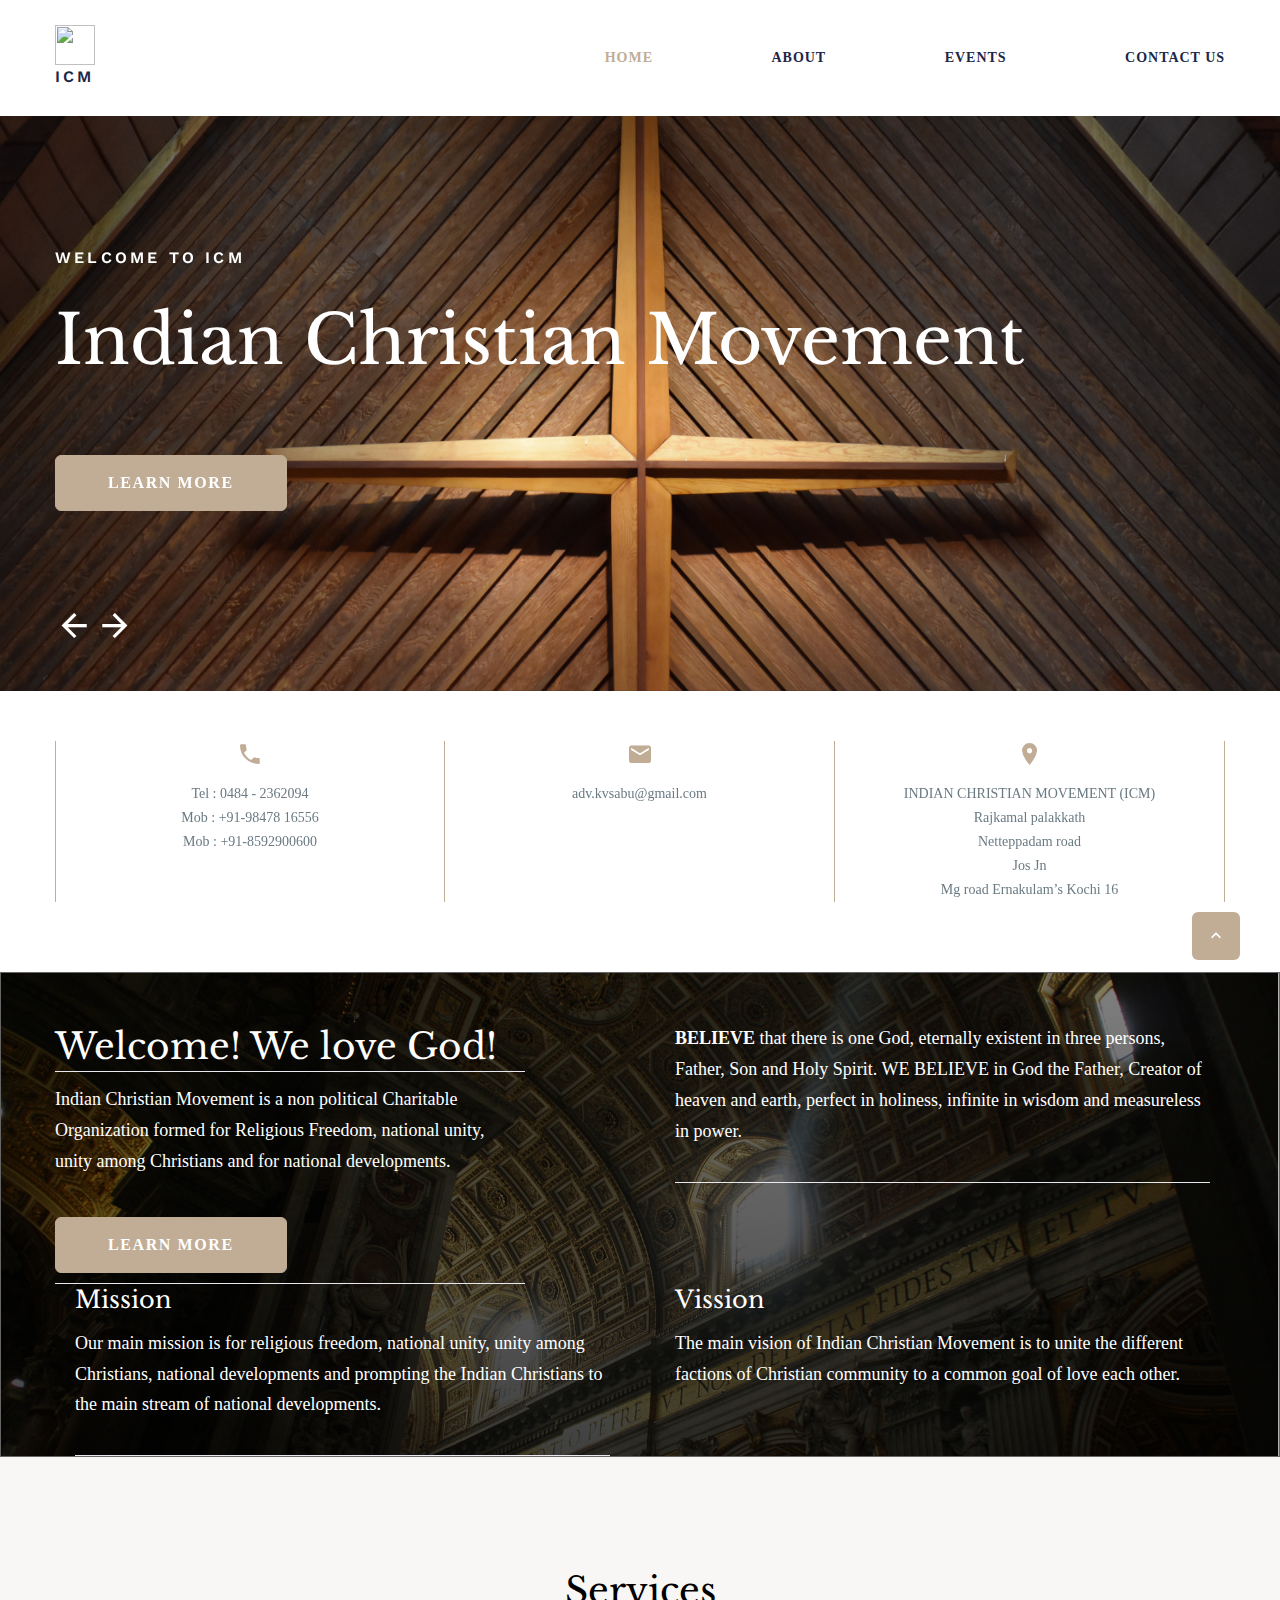
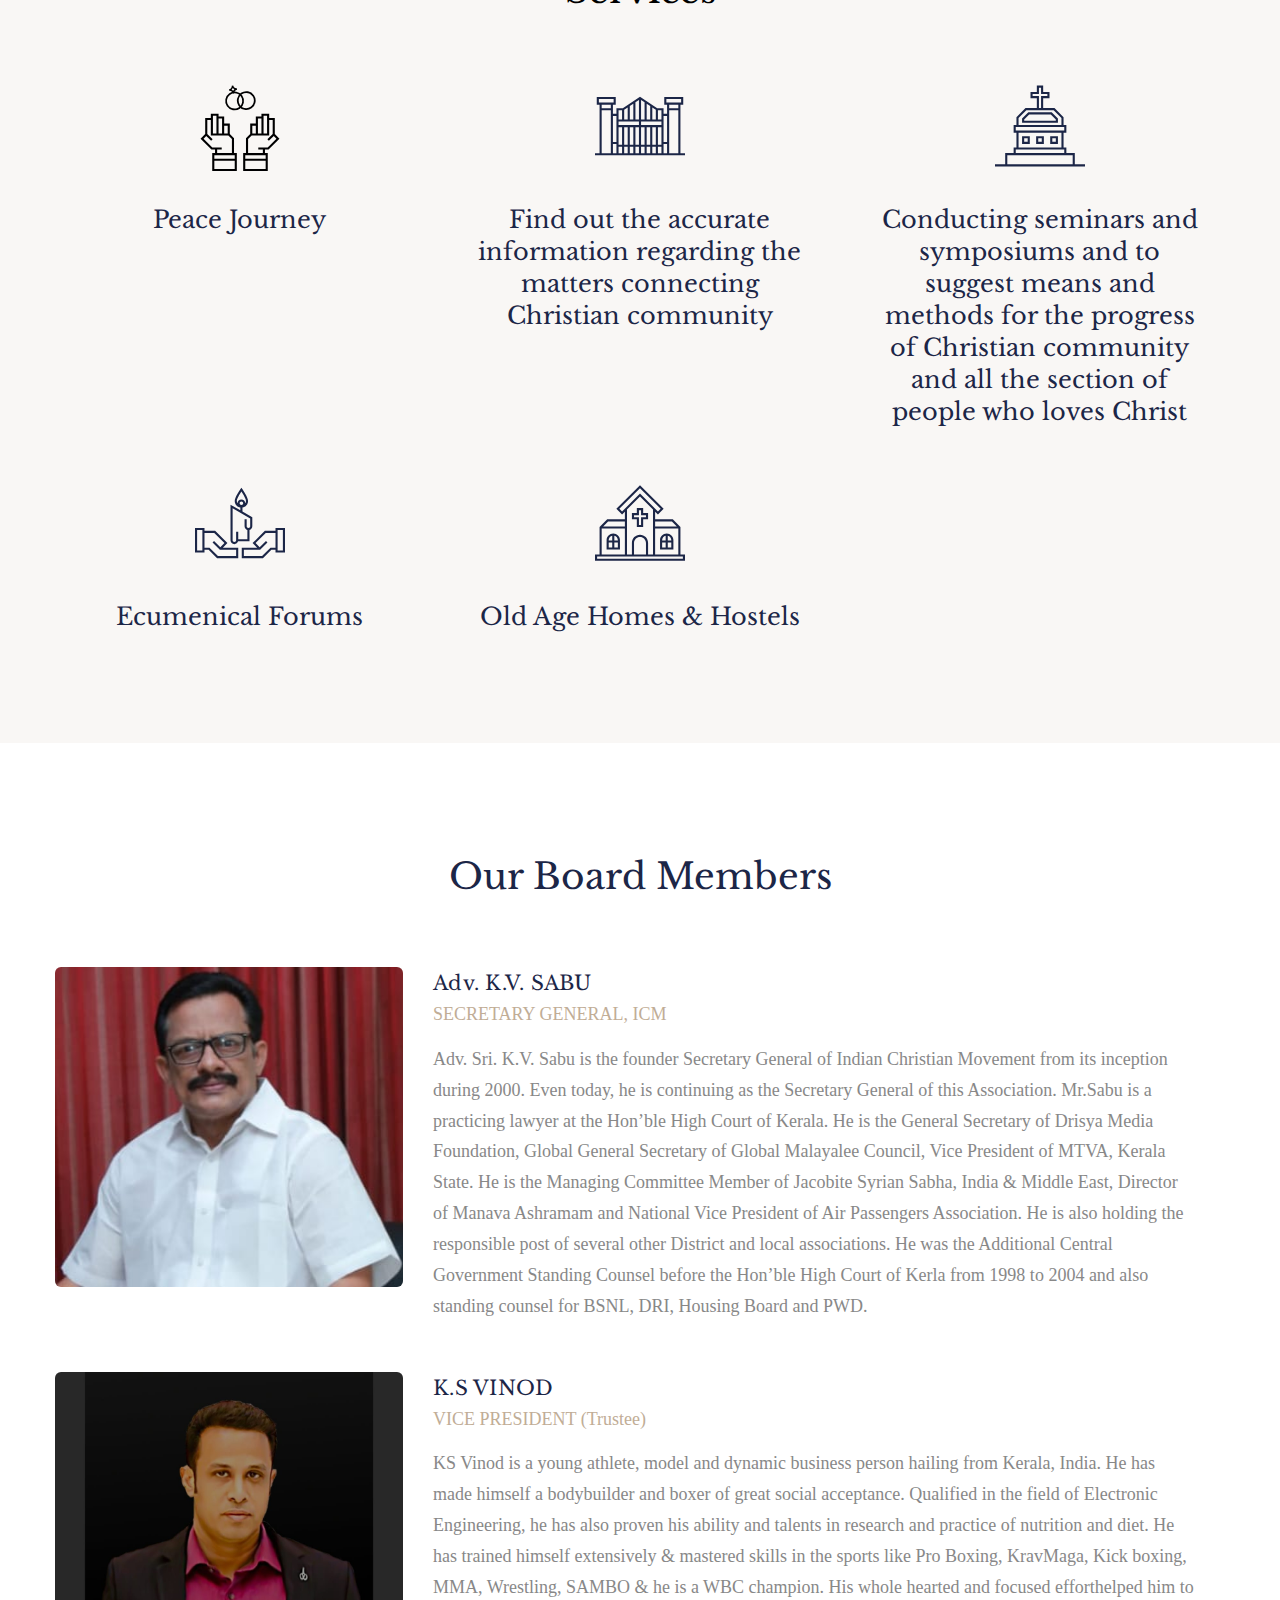
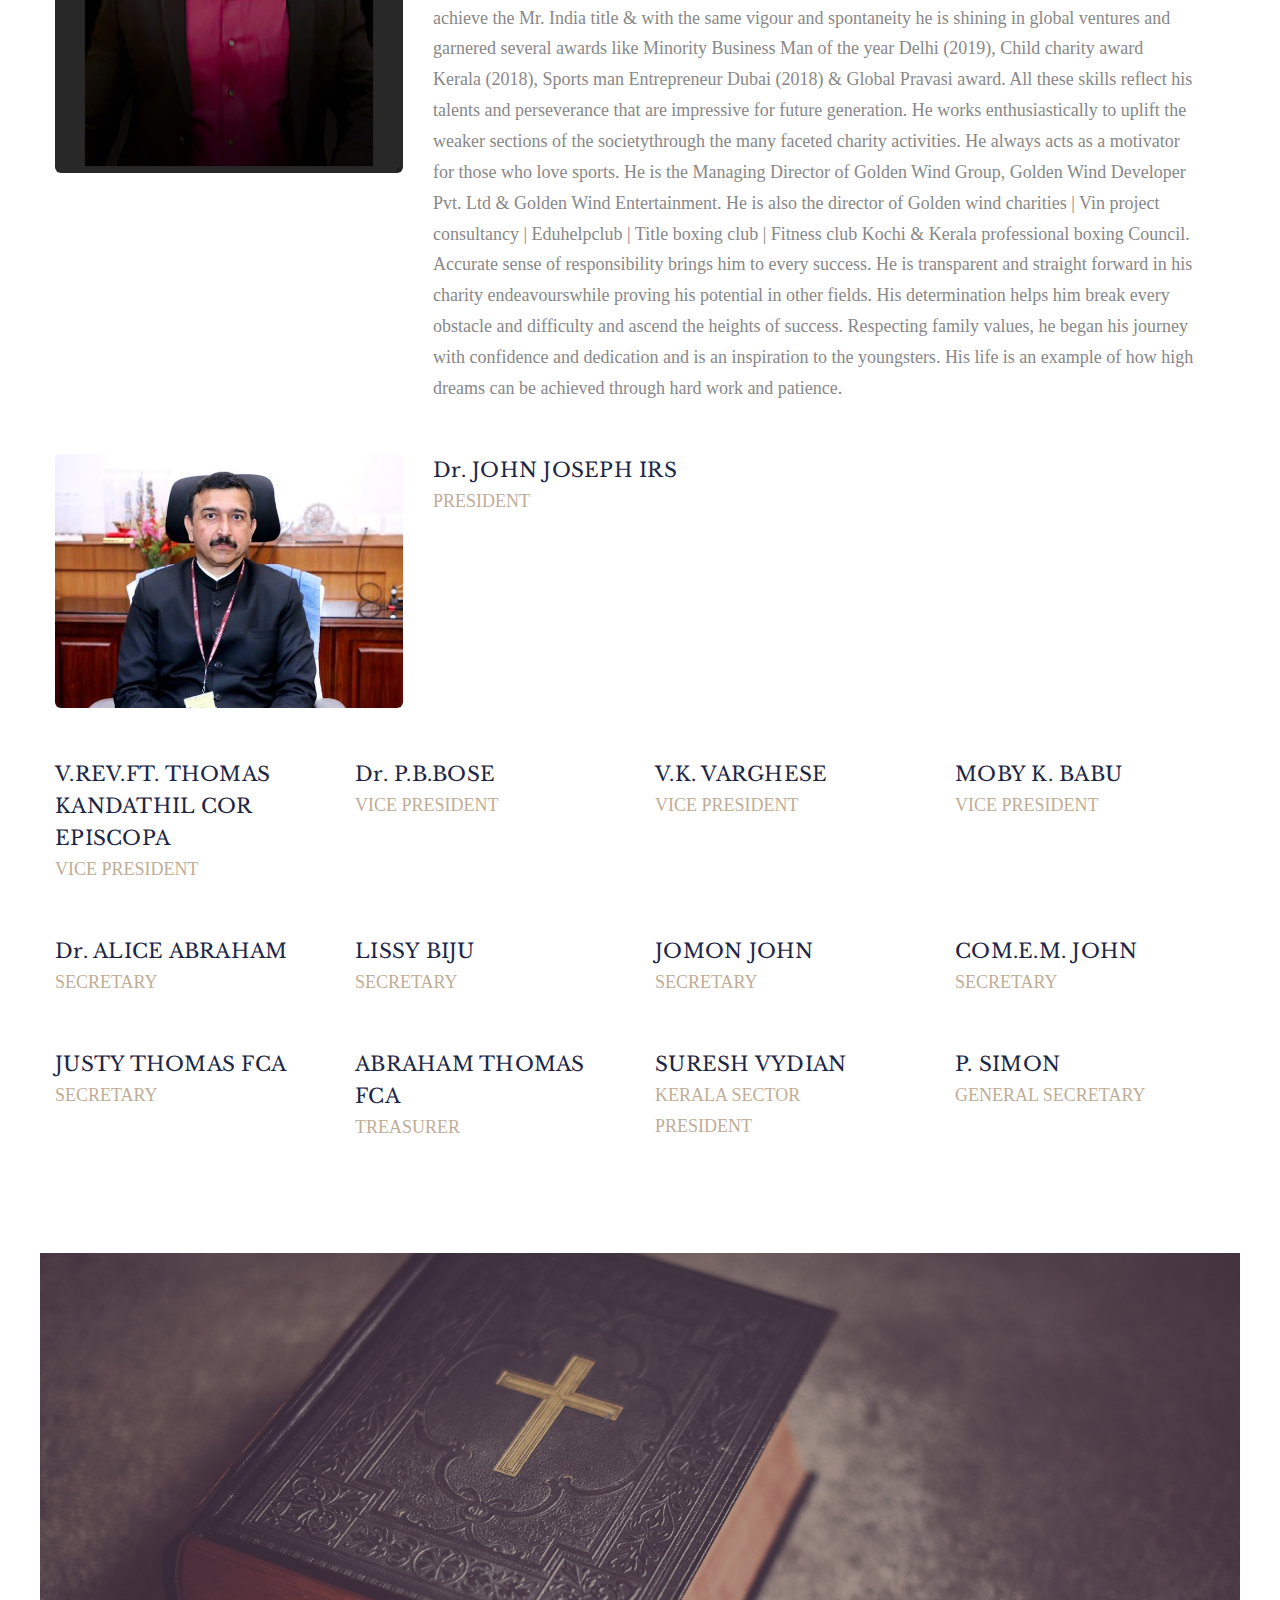
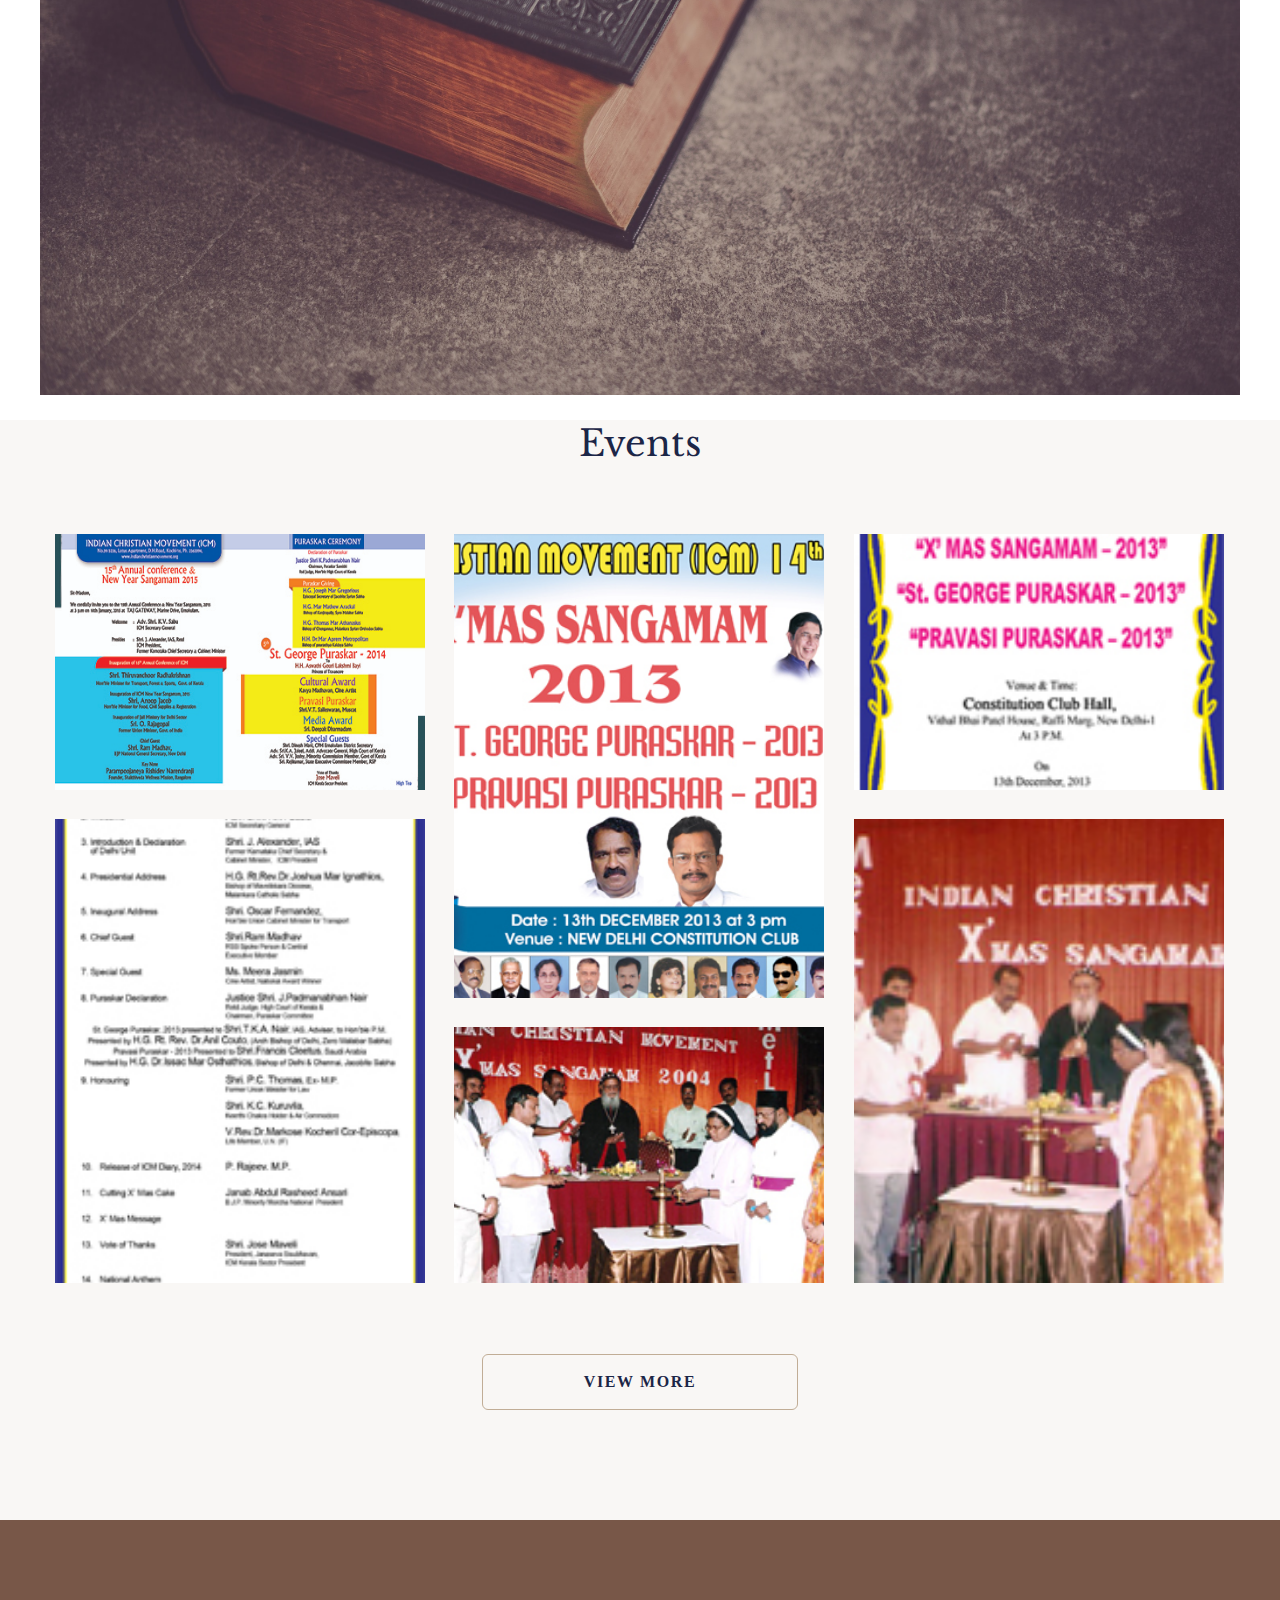
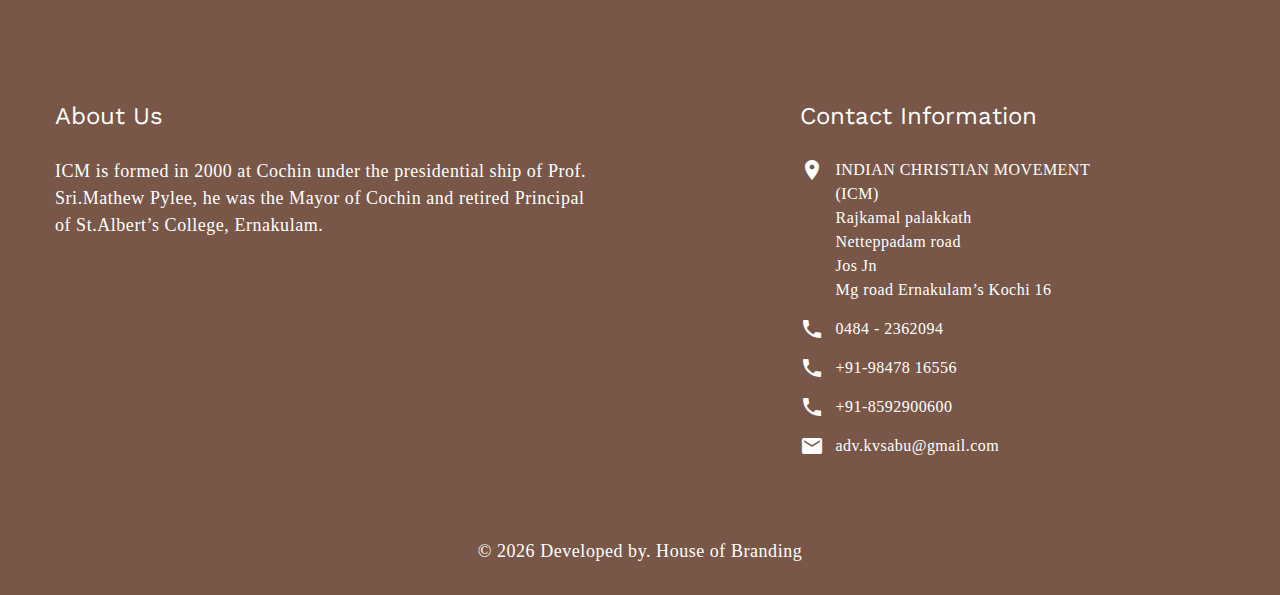
==== commit a0b4f4c8: "oder chamged" ====
--- a/index.html
+++ b/index.html
@@ -270,54 +270,6 @@
               <article class="box-creative">
                 <div class="box-creative-icon">
                   <svg width="90" height="90" viewBox="0 0 90 90" fill="none" xmlns="http://www.w3.org/2000/svg">
-                    <path d="M85.4297 76.5076V49.0002L77.7806 41.3511H60.1172V33.702L62.9297 36.5145L68.6399 30.8042L45 7.16431L21.3601 30.8044L27.0703 36.5147L29.8828 33.7022V41.3513H12.2194L4.57031 49.0002V76.5074H0V82.8355H90V76.5074H85.4297V76.5076ZM76.9069 43.4607L81.8288 48.3825H60.1172V43.4607H76.9069ZM83.3203 50.4919V76.5076H60.1172V50.4919H83.3203ZM27.0703 33.5315L24.3431 30.8042L45 10.1475L65.6569 30.8044L62.9297 33.5315L45 15.6018L27.0703 33.5315ZM45 56.8201C40.5415 56.8201 36.9141 60.4475 36.9141 64.906V76.5076H31.9922V31.5928L45 18.585L58.0078 31.5928V76.5076H53.0859V64.906C53.0859 60.4473 49.4585 56.8201 45 56.8201ZM50.9766 64.906V76.5076H39.0234V64.906C39.0234 61.6104 41.7045 58.9294 45 58.9294C48.2955 58.9294 50.9766 61.6104 50.9766 64.906ZM13.0931 43.4607H29.8828V48.3825H8.17119L13.0931 43.4607ZM6.67969 50.4919H29.8828V76.5076H6.67969V50.4919ZM87.8906 80.7263H2.10938V78.6169H87.8906V80.7263Z" fill="#1C2647"></path>
-                    <path d="M53.0859 35.0232H48.1641V30.1013H41.8359V35.0232H36.9141V41.3513H41.8359V49.0857H48.1641V41.3513H53.0859V35.0232ZM50.9766 39.242H46.0547V46.9763H43.9453V39.242H39.0234V37.1326H43.9453V32.2107H46.0547V37.1326H50.9766V39.242Z" fill="#1C2647"></path>
-                    <path d="M18.2812 55.4138C14.5981 55.4138 11.6016 58.4104 11.6016 62.0935V71.5857H24.9609V62.0935C24.9609 58.4104 21.9644 55.4138 18.2812 55.4138ZM17.2266 69.4763H13.7109V64.5544H17.2266V69.4763ZM17.2266 62.4451H13.7109V62.0935C13.7109 59.9363 15.2135 58.1249 17.2266 57.6473V62.4451ZM22.8516 69.4763H19.3359V64.5544H22.8516V69.4763ZM22.8516 62.4451H19.3359V57.6473C21.349 58.1249 22.8516 59.9363 22.8516 62.0935V62.4451Z" fill="#1C2647"></path>
-                    <path d="M78.3984 62.0935C78.3984 58.4104 75.4019 55.4138 71.7188 55.4138C68.0356 55.4138 65.0391 58.4104 65.0391 62.0935V71.5857H78.3984V62.0935ZM70.6641 69.4763H67.1484V64.5544H70.6641V69.4763ZM70.6641 62.4451H67.1484V62.0935C67.1484 59.9363 68.651 58.1249 70.6641 57.6473V62.4451ZM76.2891 69.4763H72.7734V64.5544H76.2891V69.4763ZM76.2891 62.4451H72.7734V57.6473C74.7865 58.1249 76.2891 59.9363 76.2891 62.0935V62.4451Z" fill="#1C2647"></path>
-                  </svg>
-                </div>
-                <h4 class="box-light-title">Old Age Homes & Hostels</h4>
-                
-              </article>
-            </div>
-            <div class="col-sm-6 col-md-4">
-              <!-- Box Light-->
-              <article class="box-creative">
-                <div class="box-creative-icon">
-                  <svg width="90" height="90" viewBox="0 0 90 90" fill="none" xmlns="http://www.w3.org/2000/svg">
-                    <g clip-path="url(#clip0)">
-                      <path d="M32.429 65.0881L20.1243 52.7834H9.49219V49.9709H0V74.5803H9.49219V71.7678H13.6257L22.0632 80.2053H43.2422V69.6584H27.8587L32.429 65.0881ZM7.38281 72.4709H2.10938V52.0803H7.38281V72.4709ZM41.1328 71.7678V78.0959H22.9368L14.4993 69.6584H9.49219V54.8928H19.2507L29.446 65.0881L25.3125 69.2216L19.0269 62.9362L17.5354 64.4275L24.8755 71.7678H41.1328Z" fill="#1C2647"></path>
-                      <path d="M80.5078 49.9709V52.7834H69.8757L57.571 65.0881L62.1413 69.6584H46.7578V80.2053H67.9368L76.3743 71.7678H80.5078V74.5803H90V49.9709H80.5078ZM80.5078 69.6584H75.5007L67.0632 78.0959H48.8672V71.7678H65.1243L72.4644 64.4275L70.9729 62.9362L64.6875 69.2216L60.5542 65.0881L70.7495 54.8928H80.5078V69.6584ZM87.8906 72.4709H82.6172V52.0803H87.8906V72.4709Z" fill="#1C2647"></path>
-                      <path d="M39.375 66.1427C41.1418 66.1427 42.6345 64.9514 43.0947 63.3302H54.4922V51.9329C56.1134 51.4725 57.3047 49.9798 57.3047 48.213V39.1636L47.4609 33.5386V29.4961C50.6447 28.9888 53.0859 26.2248 53.0859 22.9005C53.0859 19.5615 47.8689 11.9122 47.2739 11.0511L46.4062 9.79492L45.5386 11.0511C44.9437 11.9124 39.7266 19.5615 39.7266 22.9005C39.7266 26.2247 42.1678 28.9888 45.3516 29.4961V32.3331L35.5078 26.7081V62.2755C35.5078 64.4079 37.2426 66.1427 39.375 66.1427ZM42.5398 25.3329C42.0947 24.6279 41.8359 23.7941 41.8359 22.9005C41.8359 21.14 44.3646 16.6794 46.4062 13.5454C48.4479 16.6794 50.9766 21.14 50.9766 22.9005C50.9766 23.794 50.7178 24.6279 50.2727 25.3329C50.2573 23.2137 48.5292 21.4942 46.4062 21.4942C44.2835 21.4942 42.5552 23.2137 42.5398 25.3329ZM44.6484 25.3614C44.6484 24.3921 45.437 23.6036 46.4062 23.6036C47.3755 23.6036 48.1641 24.3921 48.1641 25.3614C48.1641 26.3307 47.3755 27.1192 46.4062 27.1192C45.437 27.1192 44.6484 26.3307 44.6484 25.3614ZM37.6172 30.3429L55.1953 40.3875V48.213C55.1953 49.1822 54.4068 49.9708 53.4375 49.9708C52.4682 49.9708 51.6797 49.1822 51.6797 48.213V41.1817H49.5703V48.213C49.5703 49.9798 50.7616 51.4725 52.3828 51.9329V61.2208H43.2422V53.838H41.1328V62.2755C41.1328 63.2447 40.3443 64.0333 39.375 64.0333C38.4057 64.0333 37.6172 63.2447 37.6172 62.2755V30.3429Z" fill="#1C2647"></path>
-                    </g>
-                    <defs>
-                      <clippath id="clip0">
-                        <rect width="90" height="90" fill="white"></rect>
-                      </clippath>
-                    </defs>
-                  </svg>
-                </div>
-                <h4 class="box-light-title">Ecumenical Forums</h4>
-               
-              </article>
-            </div>
-            <div class="col-sm-6 col-md-4">
-              <!-- Box Light-->
-              <article class="box-creative">
-                <div class="box-creative-icon">
-                  <svg width="90" height="90" viewBox="0 0 90 90" fill="none" xmlns="http://www.w3.org/2000/svg">
-                    <path d="M85.4297 72.1766V23.6609H88.2422V15.9266H69.2578V23.6609H72.0703V32.8016H68.5547V27.1766H62.1942L45 15.7139L27.8058 27.1767H21.4453V32.8017H17.9297V23.6611H20.7422V15.9267H1.75781V23.6611H4.57031V72.1767H0V74.2861H90V72.1767H85.4297V72.1766ZM3.86719 21.5516V18.0359H18.6328V21.5516H3.86719ZM15.8203 72.1766H6.67969V29.2859H15.8203V72.1766ZM15.8203 27.1766H6.67969V23.6609H15.8203V27.1766ZM21.4453 72.1766H17.9297V63.0359H21.4453V72.1766ZM21.4453 60.9266H17.9297V34.9109H21.4453V60.9266ZM34.8047 25.0457L38.3203 22.7019V38.4266H34.8047V25.0457ZM29.1797 28.7957L32.6953 26.452V38.4266H29.1797V28.7957ZM23.5547 29.2859H27.0703V38.4266H23.5547V29.2859ZM27.0703 72.1766H23.5547V65.8484H27.0703V72.1766ZM27.0703 63.7391H23.5547V46.1609H27.0703V63.7391ZM32.6953 72.1766H29.1797V65.8484H32.6953V72.1766ZM32.6953 63.7391H29.1797V46.1609H32.6953V63.7391ZM38.3203 72.1766H34.8047V65.8484H38.3203V72.1766ZM38.3203 63.7391H34.8047V46.1609H38.3203V63.7391ZM43.9453 72.1766H40.4297V65.8484H43.9453V72.1766ZM43.9453 63.7391H40.4297V46.1609H43.9453V63.7391ZM43.9453 44.0516H23.5547V40.5359H43.9453V44.0516ZM43.9453 38.4266H40.4297V21.2958L43.9453 18.9521V38.4266ZM57.3047 26.452L60.8203 28.7957V38.4266H57.3047V26.452ZM51.6797 22.7021L55.1953 25.0459V38.4267H51.6797V22.7021ZM46.0547 18.9519L49.5703 21.2956V38.4266H46.0547V18.9519ZM49.5703 72.1766H46.0547V65.8484H49.5703V72.1766ZM49.5703 63.7391H46.0547V46.1609H49.5703V63.7391ZM55.1953 72.1766H51.6797V65.8484H55.1953V72.1766ZM55.1953 63.7391H51.6797V46.1609H55.1953V63.7391ZM60.8203 72.1766H57.3047V65.8484H60.8203V72.1766ZM60.8203 63.7391H57.3047V46.1609H60.8203V63.7391ZM66.4453 72.1766H62.9297V65.8484H66.4453V72.1766ZM66.4453 63.7391H62.9297V46.1609H66.4453V63.7391ZM66.4453 44.0516H46.0547V40.5359H66.4453V44.0516ZM66.4453 38.4266H62.9297V29.2859H66.4453V38.4266ZM72.0703 72.1766H68.5547V63.0359H72.0703V72.1766ZM72.0703 60.9266H68.5547V34.9109H72.0703V60.9266ZM71.3672 21.5516V18.0359H86.1328V21.5516H71.3672ZM83.3203 72.1766H74.1797V29.2859H83.3203V72.1766ZM83.3203 27.1766H74.1797V23.6609H83.3203V27.1766Z" fill="#1C2647"></path>
-                  </svg>
-                </div>
-                <h4 class="box-light-title">Find out the accurate information regarding the matters connecting Christian community</h4>
-               
-              </article>
-            </div>
-            <div class="col-sm-6 col-md-4">
-              <!-- Box Light-->
-              <article class="box-creative">
-                <div class="box-creative-icon">
-                  <svg width="90" height="90" viewBox="0 0 90 90" fill="none" xmlns="http://www.w3.org/2000/svg">
                     <g clip-path="url(#clip1)">
                       <path d="M39.0234 57.2194L34.8047 53.0007V42.5391H29.1797V35.5078H23.5547V32.6953H15.8203V36.9141H10.1953V53.0009L5.53973 57.6562L16.4382 68.5547H20.0391V72.0703H17.2266V90H41.8359V72.0703H39.0234V57.2194ZM29.1797 44.6484H32.6953V52.3828H29.1797V44.6484ZM23.5547 37.6172H27.0703V52.3828H23.5547V37.6172ZM17.9297 34.8047H21.4453V52.3828H17.9297V34.8047ZM17.3118 66.4453L8.52274 57.6562L11.25 54.929L16.1293 59.8082L17.6207 58.3168L12.3047 53.0007V39.0234H15.8203V54.4922H33.3132L36.9141 58.0931V72.0703H22.1484V68.5547H26.7187V66.4453H17.3118ZM39.7266 87.8906H19.3359V79.8047H39.7266V87.8906ZM39.7266 74.1797V77.6953H19.3359V74.1797H39.7266Z" fill="#000001"></path>
                       <path d="M73.5618 68.5547L84.4603 57.6562L79.8047 53.0009V36.9141H74.1797V32.6953H66.4453V35.5078H60.8203V42.5391H55.1953V53.0007L50.9766 57.2194V72.0703H48.1641V90H72.7734V72.0703H69.9609V68.5547H73.5618ZM68.5547 34.8047H72.0703V52.3828H68.5547V34.8047ZM62.9297 37.6172H66.4453V52.3828H62.9297V37.6172ZM57.3047 44.6484H60.8203V52.3828H57.3047V44.6484ZM70.6641 87.8906H50.2734V79.8047H70.6641V87.8906ZM70.6641 74.1797V77.6953H50.2734V74.1797H70.6641ZM67.8516 68.5547V72.0703H53.0859V58.0931L56.6868 54.4922H74.1797V39.0234H77.6953V53.0007L72.3793 58.3168L73.8707 59.8082L78.75 54.929L81.4772 57.6562L72.6882 66.4453H63.2812V68.5547H67.8516Z" fill="#000001"></path>
@@ -342,6 +294,19 @@
                 
               </article>
             </div>
+
+            <div class="col-sm-6 col-md-4">
+              <!-- Box Light-->
+              <article class="box-creative">
+                <div class="box-creative-icon">
+                  <svg width="90" height="90" viewBox="0 0 90 90" fill="none" xmlns="http://www.w3.org/2000/svg">
+                    <path d="M85.4297 72.1766V23.6609H88.2422V15.9266H69.2578V23.6609H72.0703V32.8016H68.5547V27.1766H62.1942L45 15.7139L27.8058 27.1767H21.4453V32.8017H17.9297V23.6611H20.7422V15.9267H1.75781V23.6611H4.57031V72.1767H0V74.2861H90V72.1767H85.4297V72.1766ZM3.86719 21.5516V18.0359H18.6328V21.5516H3.86719ZM15.8203 72.1766H6.67969V29.2859H15.8203V72.1766ZM15.8203 27.1766H6.67969V23.6609H15.8203V27.1766ZM21.4453 72.1766H17.9297V63.0359H21.4453V72.1766ZM21.4453 60.9266H17.9297V34.9109H21.4453V60.9266ZM34.8047 25.0457L38.3203 22.7019V38.4266H34.8047V25.0457ZM29.1797 28.7957L32.6953 26.452V38.4266H29.1797V28.7957ZM23.5547 29.2859H27.0703V38.4266H23.5547V29.2859ZM27.0703 72.1766H23.5547V65.8484H27.0703V72.1766ZM27.0703 63.7391H23.5547V46.1609H27.0703V63.7391ZM32.6953 72.1766H29.1797V65.8484H32.6953V72.1766ZM32.6953 63.7391H29.1797V46.1609H32.6953V63.7391ZM38.3203 72.1766H34.8047V65.8484H38.3203V72.1766ZM38.3203 63.7391H34.8047V46.1609H38.3203V63.7391ZM43.9453 72.1766H40.4297V65.8484H43.9453V72.1766ZM43.9453 63.7391H40.4297V46.1609H43.9453V63.7391ZM43.9453 44.0516H23.5547V40.5359H43.9453V44.0516ZM43.9453 38.4266H40.4297V21.2958L43.9453 18.9521V38.4266ZM57.3047 26.452L60.8203 28.7957V38.4266H57.3047V26.452ZM51.6797 22.7021L55.1953 25.0459V38.4267H51.6797V22.7021ZM46.0547 18.9519L49.5703 21.2956V38.4266H46.0547V18.9519ZM49.5703 72.1766H46.0547V65.8484H49.5703V72.1766ZM49.5703 63.7391H46.0547V46.1609H49.5703V63.7391ZM55.1953 72.1766H51.6797V65.8484H55.1953V72.1766ZM55.1953 63.7391H51.6797V46.1609H55.1953V63.7391ZM60.8203 72.1766H57.3047V65.8484H60.8203V72.1766ZM60.8203 63.7391H57.3047V46.1609H60.8203V63.7391ZM66.4453 72.1766H62.9297V65.8484H66.4453V72.1766ZM66.4453 63.7391H62.9297V46.1609H66.4453V63.7391ZM66.4453 44.0516H46.0547V40.5359H66.4453V44.0516ZM66.4453 38.4266H62.9297V29.2859H66.4453V38.4266ZM72.0703 72.1766H68.5547V63.0359H72.0703V72.1766ZM72.0703 60.9266H68.5547V34.9109H72.0703V60.9266ZM71.3672 21.5516V18.0359H86.1328V21.5516H71.3672ZM83.3203 72.1766H74.1797V29.2859H83.3203V72.1766ZM83.3203 27.1766H74.1797V23.6609H83.3203V27.1766Z" fill="#1C2647"></path>
+                  </svg>
+                </div>
+                <h4 class="box-light-title">Find out the accurate information regarding the matters connecting Christian community</h4>
+               
+              </article>
+            </div>
             <div class="col-sm-6 col-md-4">
               <!-- Box Light-->
               <article class="box-creative">
@@ -365,6 +330,46 @@
                
               </article>
             </div>
+           
+            <div class="col-sm-6 col-md-4">
+              <!-- Box Light-->
+              <article class="box-creative">
+                <div class="box-creative-icon">
+                  <svg width="90" height="90" viewBox="0 0 90 90" fill="none" xmlns="http://www.w3.org/2000/svg">
+                    <g clip-path="url(#clip0)">
+                      <path d="M32.429 65.0881L20.1243 52.7834H9.49219V49.9709H0V74.5803H9.49219V71.7678H13.6257L22.0632 80.2053H43.2422V69.6584H27.8587L32.429 65.0881ZM7.38281 72.4709H2.10938V52.0803H7.38281V72.4709ZM41.1328 71.7678V78.0959H22.9368L14.4993 69.6584H9.49219V54.8928H19.2507L29.446 65.0881L25.3125 69.2216L19.0269 62.9362L17.5354 64.4275L24.8755 71.7678H41.1328Z" fill="#1C2647"></path>
+                      <path d="M80.5078 49.9709V52.7834H69.8757L57.571 65.0881L62.1413 69.6584H46.7578V80.2053H67.9368L76.3743 71.7678H80.5078V74.5803H90V49.9709H80.5078ZM80.5078 69.6584H75.5007L67.0632 78.0959H48.8672V71.7678H65.1243L72.4644 64.4275L70.9729 62.9362L64.6875 69.2216L60.5542 65.0881L70.7495 54.8928H80.5078V69.6584ZM87.8906 72.4709H82.6172V52.0803H87.8906V72.4709Z" fill="#1C2647"></path>
+                      <path d="M39.375 66.1427C41.1418 66.1427 42.6345 64.9514 43.0947 63.3302H54.4922V51.9329C56.1134 51.4725 57.3047 49.9798 57.3047 48.213V39.1636L47.4609 33.5386V29.4961C50.6447 28.9888 53.0859 26.2248 53.0859 22.9005C53.0859 19.5615 47.8689 11.9122 47.2739 11.0511L46.4062 9.79492L45.5386 11.0511C44.9437 11.9124 39.7266 19.5615 39.7266 22.9005C39.7266 26.2247 42.1678 28.9888 45.3516 29.4961V32.3331L35.5078 26.7081V62.2755C35.5078 64.4079 37.2426 66.1427 39.375 66.1427ZM42.5398 25.3329C42.0947 24.6279 41.8359 23.7941 41.8359 22.9005C41.8359 21.14 44.3646 16.6794 46.4062 13.5454C48.4479 16.6794 50.9766 21.14 50.9766 22.9005C50.9766 23.794 50.7178 24.6279 50.2727 25.3329C50.2573 23.2137 48.5292 21.4942 46.4062 21.4942C44.2835 21.4942 42.5552 23.2137 42.5398 25.3329ZM44.6484 25.3614C44.6484 24.3921 45.437 23.6036 46.4062 23.6036C47.3755 23.6036 48.1641 24.3921 48.1641 25.3614C48.1641 26.3307 47.3755 27.1192 46.4062 27.1192C45.437 27.1192 44.6484 26.3307 44.6484 25.3614ZM37.6172 30.3429L55.1953 40.3875V48.213C55.1953 49.1822 54.4068 49.9708 53.4375 49.9708C52.4682 49.9708 51.6797 49.1822 51.6797 48.213V41.1817H49.5703V48.213C49.5703 49.9798 50.7616 51.4725 52.3828 51.9329V61.2208H43.2422V53.838H41.1328V62.2755C41.1328 63.2447 40.3443 64.0333 39.375 64.0333C38.4057 64.0333 37.6172 63.2447 37.6172 62.2755V30.3429Z" fill="#1C2647"></path>
+                    </g>
+                    <defs>
+                      <clippath id="clip0">
+                        <rect width="90" height="90" fill="white"></rect>
+                      </clippath>
+                    </defs>
+                  </svg>
+                </div>
+                <h4 class="box-light-title">Ecumenical Forums</h4>
+               
+              </article>
+            </div>
+            <div class="col-sm-6 col-md-4">
+              <!-- Box Light-->
+              <article class="box-creative">
+                <div class="box-creative-icon">
+                  <svg width="90" height="90" viewBox="0 0 90 90" fill="none" xmlns="http://www.w3.org/2000/svg">
+                    <path d="M85.4297 76.5076V49.0002L77.7806 41.3511H60.1172V33.702L62.9297 36.5145L68.6399 30.8042L45 7.16431L21.3601 30.8044L27.0703 36.5147L29.8828 33.7022V41.3513H12.2194L4.57031 49.0002V76.5074H0V82.8355H90V76.5074H85.4297V76.5076ZM76.9069 43.4607L81.8288 48.3825H60.1172V43.4607H76.9069ZM83.3203 50.4919V76.5076H60.1172V50.4919H83.3203ZM27.0703 33.5315L24.3431 30.8042L45 10.1475L65.6569 30.8044L62.9297 33.5315L45 15.6018L27.0703 33.5315ZM45 56.8201C40.5415 56.8201 36.9141 60.4475 36.9141 64.906V76.5076H31.9922V31.5928L45 18.585L58.0078 31.5928V76.5076H53.0859V64.906C53.0859 60.4473 49.4585 56.8201 45 56.8201ZM50.9766 64.906V76.5076H39.0234V64.906C39.0234 61.6104 41.7045 58.9294 45 58.9294C48.2955 58.9294 50.9766 61.6104 50.9766 64.906ZM13.0931 43.4607H29.8828V48.3825H8.17119L13.0931 43.4607ZM6.67969 50.4919H29.8828V76.5076H6.67969V50.4919ZM87.8906 80.7263H2.10938V78.6169H87.8906V80.7263Z" fill="#1C2647"></path>
+                    <path d="M53.0859 35.0232H48.1641V30.1013H41.8359V35.0232H36.9141V41.3513H41.8359V49.0857H48.1641V41.3513H53.0859V35.0232ZM50.9766 39.242H46.0547V46.9763H43.9453V39.242H39.0234V37.1326H43.9453V32.2107H46.0547V37.1326H50.9766V39.242Z" fill="#1C2647"></path>
+                    <path d="M18.2812 55.4138C14.5981 55.4138 11.6016 58.4104 11.6016 62.0935V71.5857H24.9609V62.0935C24.9609 58.4104 21.9644 55.4138 18.2812 55.4138ZM17.2266 69.4763H13.7109V64.5544H17.2266V69.4763ZM17.2266 62.4451H13.7109V62.0935C13.7109 59.9363 15.2135 58.1249 17.2266 57.6473V62.4451ZM22.8516 69.4763H19.3359V64.5544H22.8516V69.4763ZM22.8516 62.4451H19.3359V57.6473C21.349 58.1249 22.8516 59.9363 22.8516 62.0935V62.4451Z" fill="#1C2647"></path>
+                    <path d="M78.3984 62.0935C78.3984 58.4104 75.4019 55.4138 71.7188 55.4138C68.0356 55.4138 65.0391 58.4104 65.0391 62.0935V71.5857H78.3984V62.0935ZM70.6641 69.4763H67.1484V64.5544H70.6641V69.4763ZM70.6641 62.4451H67.1484V62.0935C67.1484 59.9363 68.651 58.1249 70.6641 57.6473V62.4451ZM76.2891 69.4763H72.7734V64.5544H76.2891V69.4763ZM76.2891 62.4451H72.7734V57.6473C74.7865 58.1249 76.2891 59.9363 76.2891 62.0935V62.4451Z" fill="#1C2647"></path>
+                  </svg>
+                </div>
+                <h4 class="box-light-title">Old Age Homes & Hostels</h4>
+                
+              </article>
+            </div>
+           
+           
+           
            
           </div>
         </div>
@@ -448,7 +453,22 @@
                
                 <div class="profile-creative-main">
                   <h5 class="profile-creative-title"><a href="#">
-                    V.REV.FT. THOMAS KANDATHIL COR EPISCOPA</a></h5>
+                   Dr. JOHN JOSEPH IRS</a></h5>
+                  <p class="profile-creative-position">
+                    PRESIDENT</p>
+                  
+                 
+                </div>
+              </article>
+            </div>
+            <div class="col-md-6 col-lg-3 col-sm-6">
+             
+              <article class="profile-creative">
+               
+               
+                <div class="profile-creative-main">
+                  <h5 class="profile-creative-title"><a href="#">
+                    V.REV.FT. THOMAS KANDATHIL COR EPISCOPA </a></h5>
                   <p class="profile-creative-position">
                     VICE PRESIDENT</p>
                   
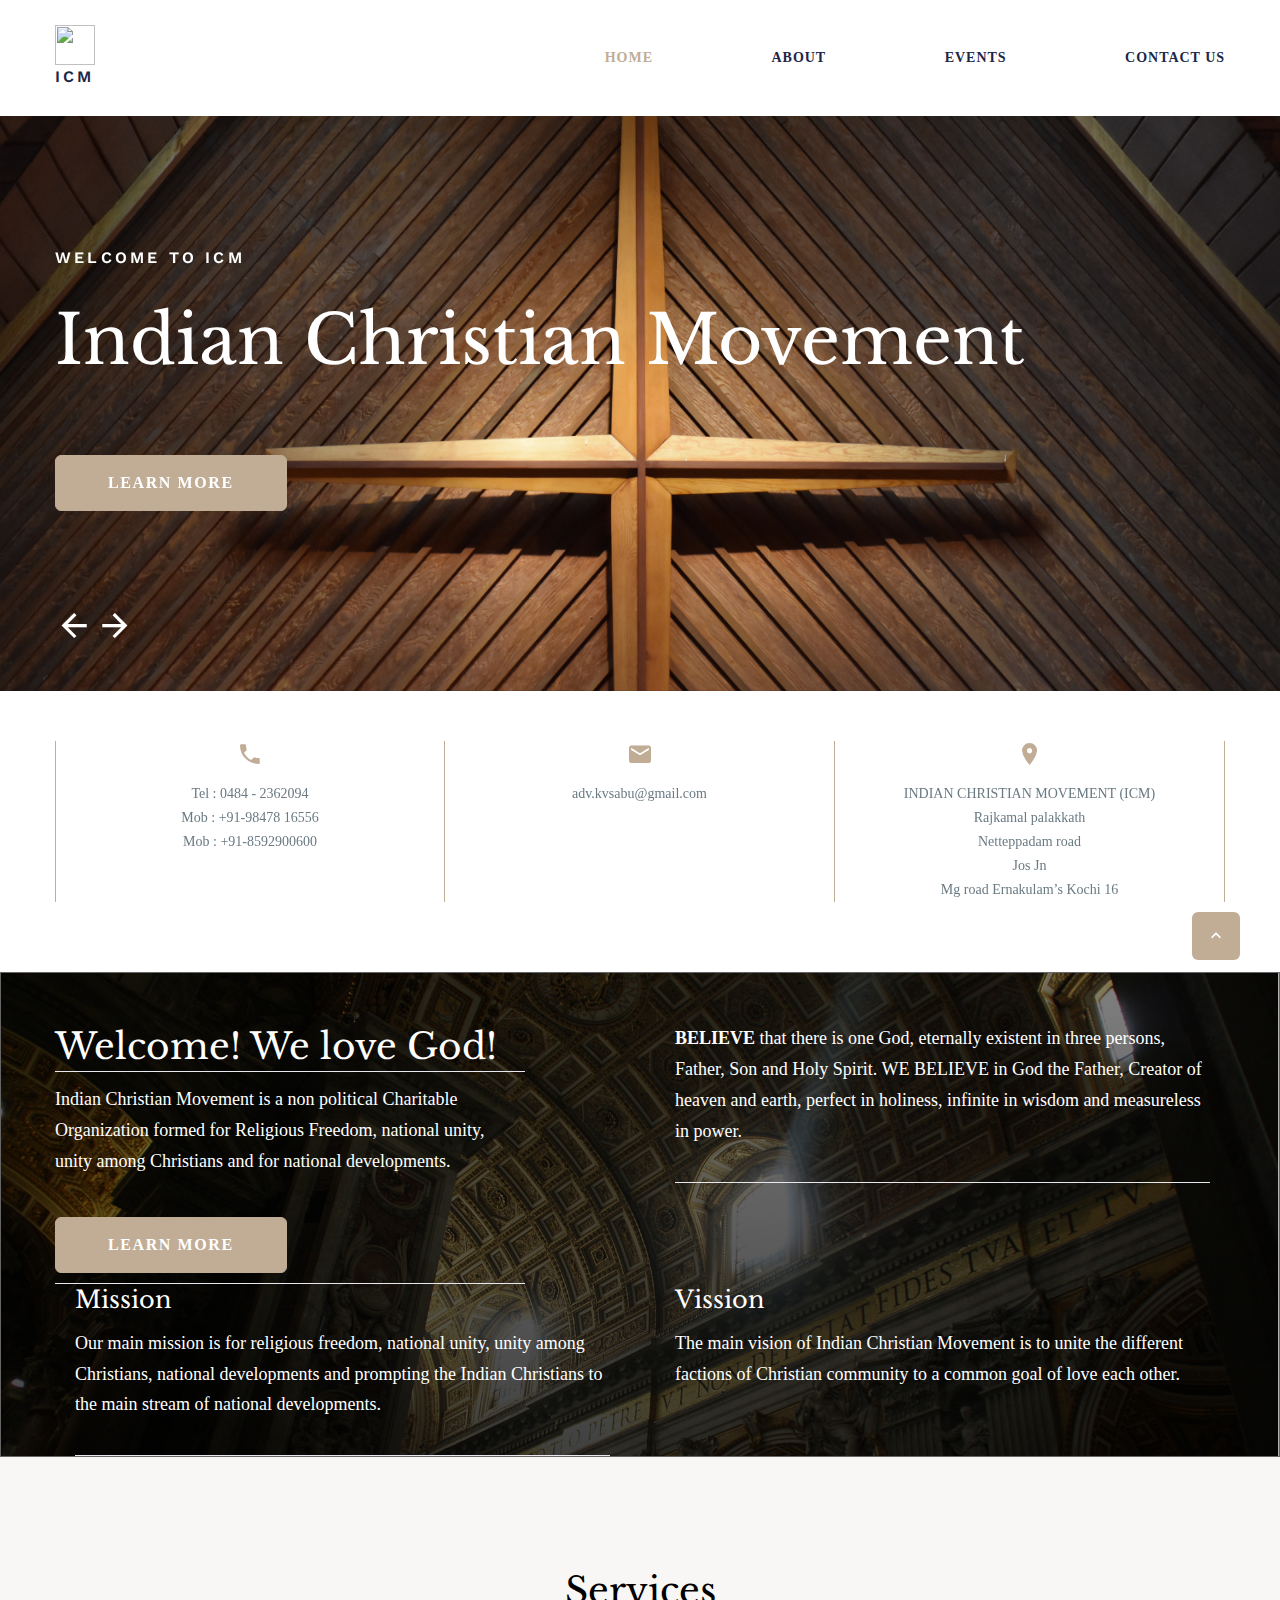
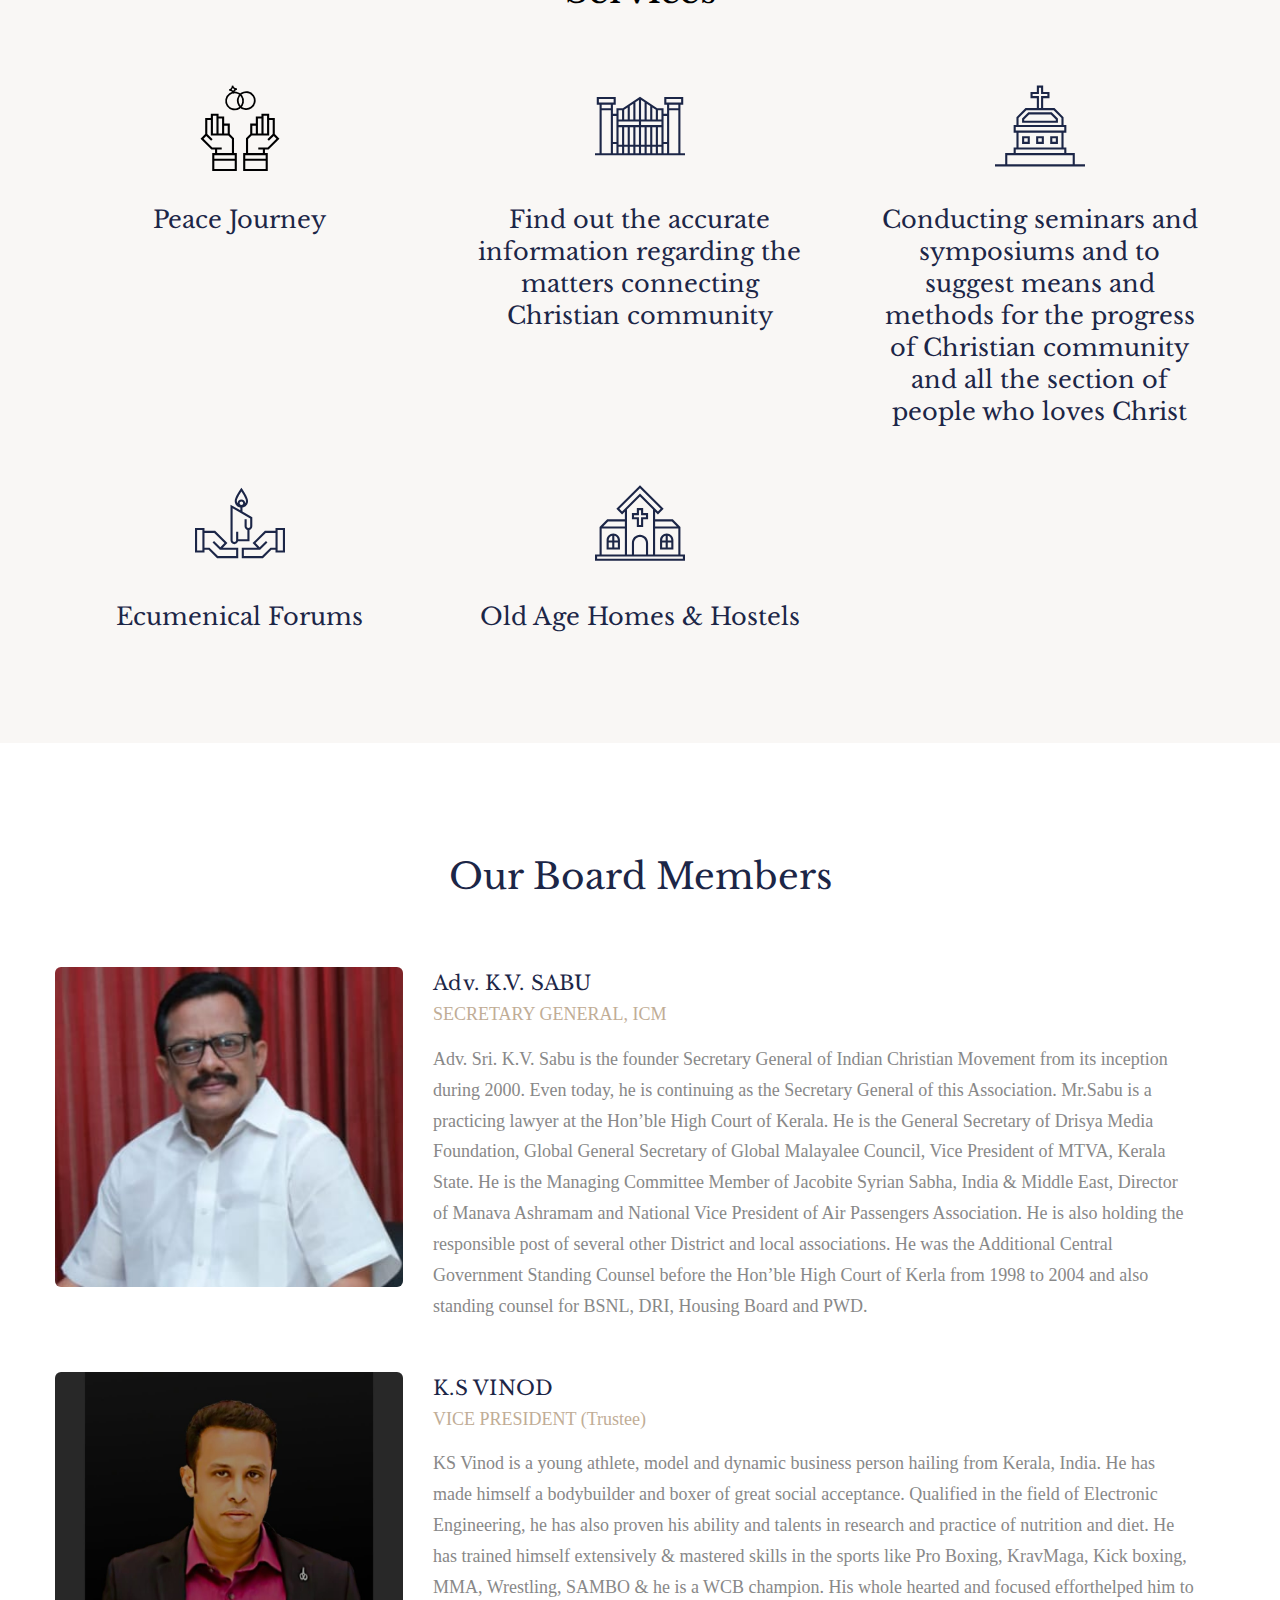
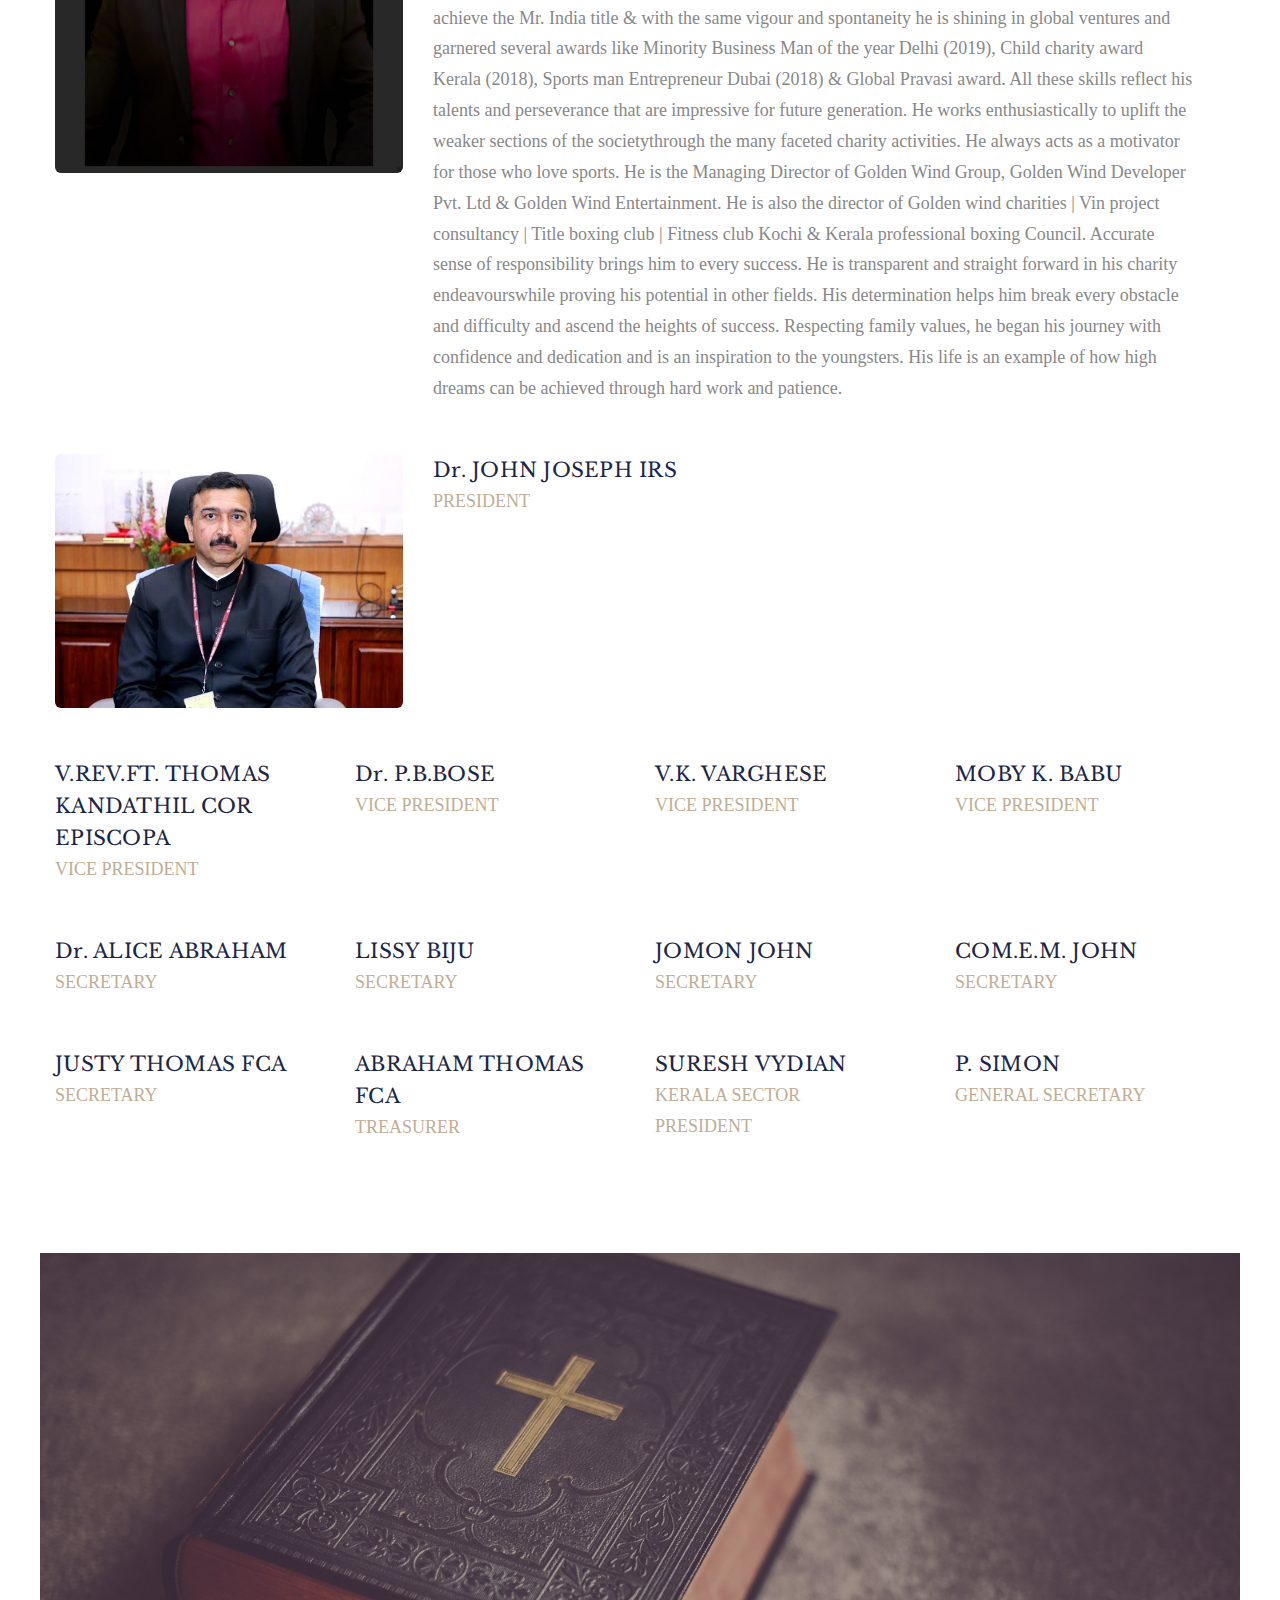
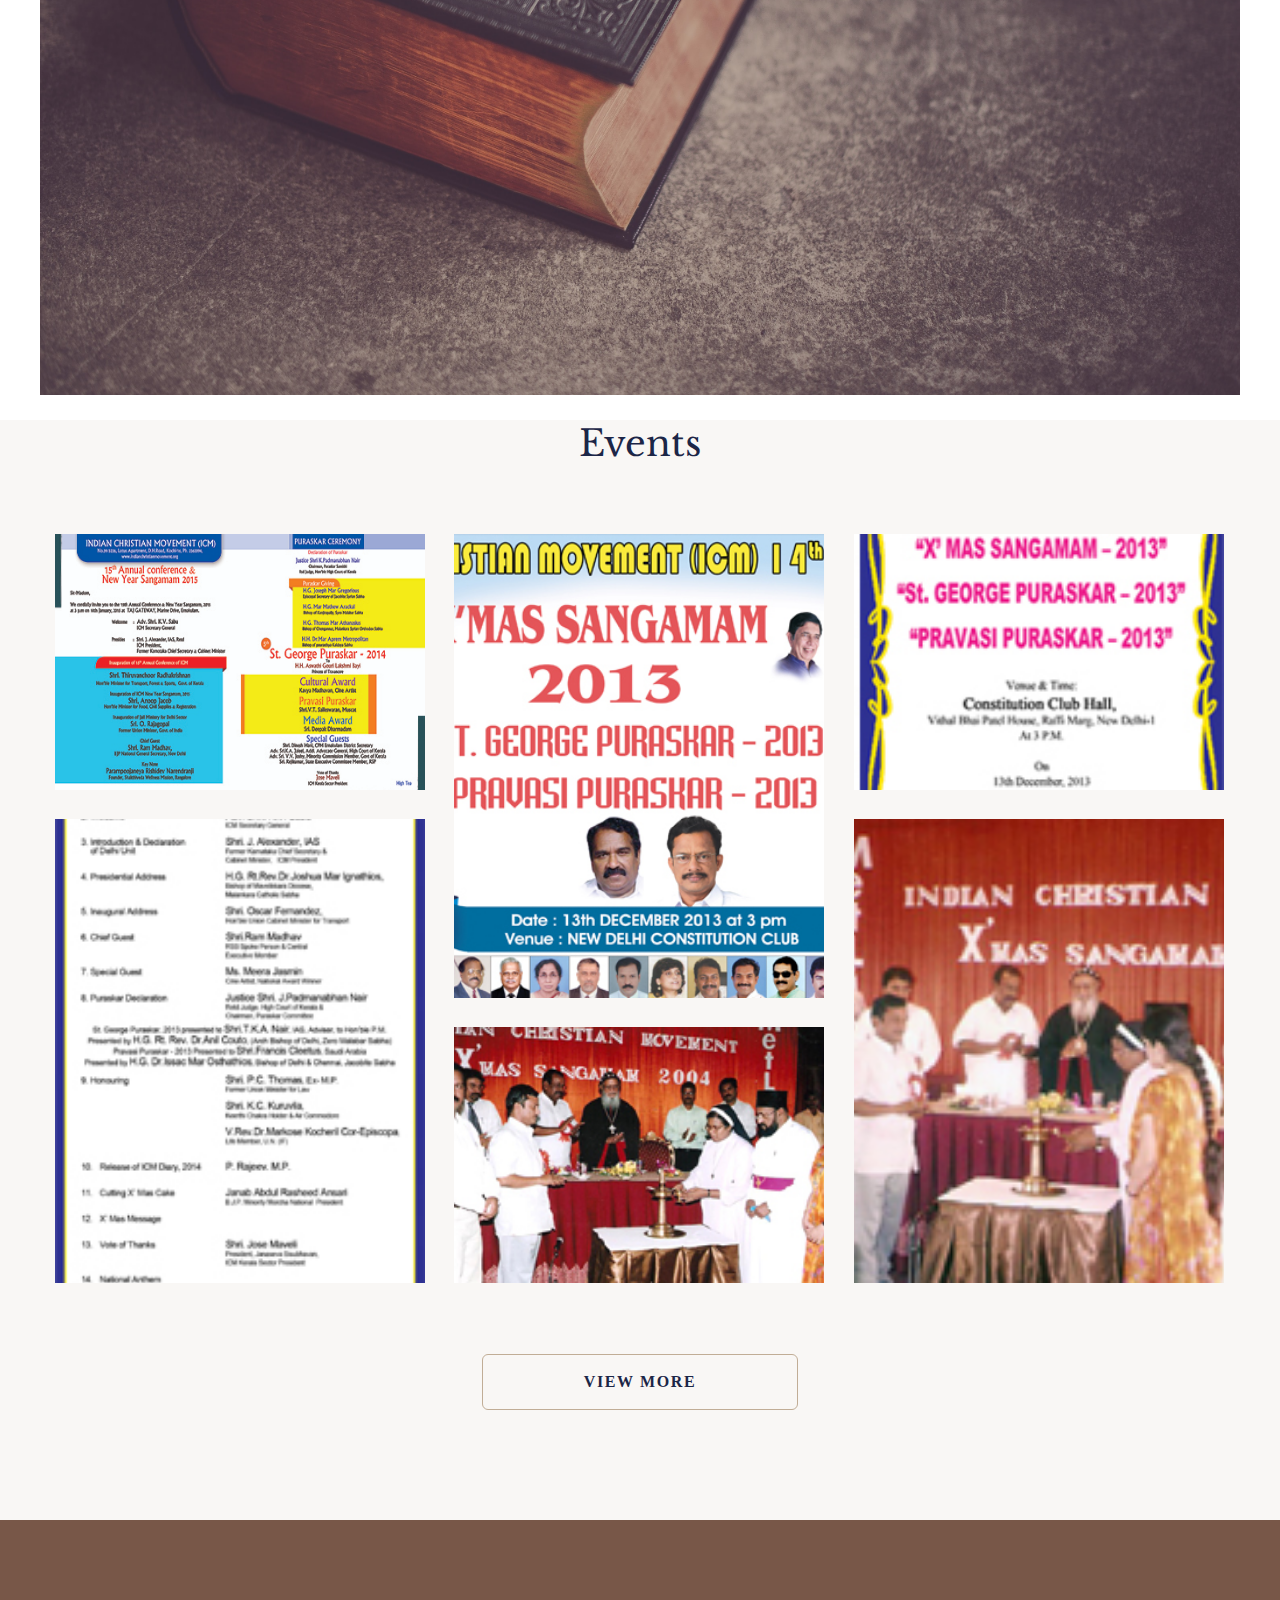
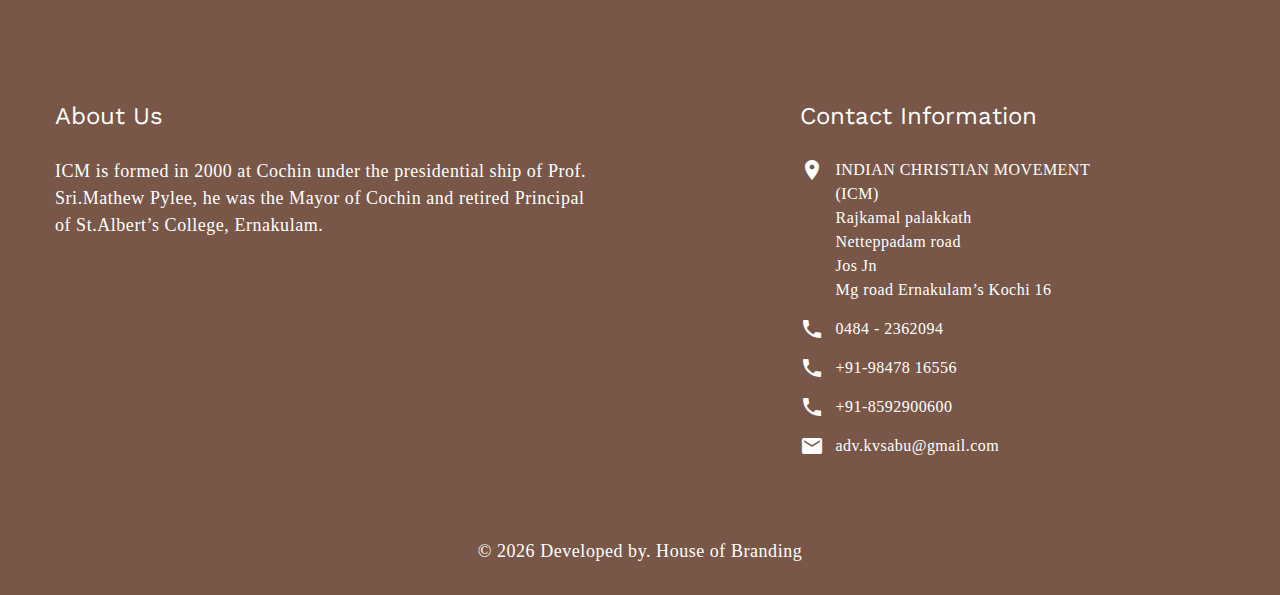
==== commit 86110af5: "join wth icm" ====
--- a/index.html
+++ b/index.html
@@ -105,8 +105,8 @@
             <div class="slide-inner">
               <div class="swiper-slide-caption">
                 <div class="container">
-                  <div class="heading-6 wow-outer"><span class="wow" data-caption-animate="slideInUp">Pray with us</span></div>
-                  <h2 class="heading-1 wow-outer"><span class="wow" data-caption-animate="slideInDown">Join the Movement</span></h2>
+                  <div class="heading-6 wow-outer"><span class="wow" data-caption-animate="slideInUp"></span></div>
+                  <h2 class="heading-1 wow-outer"><span class="wow" data-caption-animate="slideInDown">Join with ICM</span></h2>
                   <div class="swiper-caption-text">
                     <div class="swiper-caption-text-decoration wow" data-caption-animate="scaleInVertical"></div>
                     <!-- <div class="swiper-caption-text-inner">
@@ -414,7 +414,7 @@
                     research and practice of nutrition and diet.
                     He has trained himself extensively & mastered skills in the
                     sports like Pro Boxing, KravMaga, Kick boxing, MMA,
-                    Wrestling, SAMBO & he is a WBC champion.
+                    Wrestling, SAMBO & he is a WCB champion.
                     His whole hearted and focused efforthelped him to
                     achieve the Mr. India title & with the same vigour and
                     spontaneity he is shining in global ventures and garnered
@@ -429,7 +429,7 @@
                     Golden Wind Developer Pvt. Ltd & Golden Wind
                     Entertainment.
                     He is also the director of Golden wind charities | Vin
-                    project consultancy | Eduhelpclub | Title boxing club |
+                    project consultancy | Title boxing club |
                     Fitness club Kochi & Kerala professional boxing
                     Council.
                     Accurate sense of responsibility brings him to every
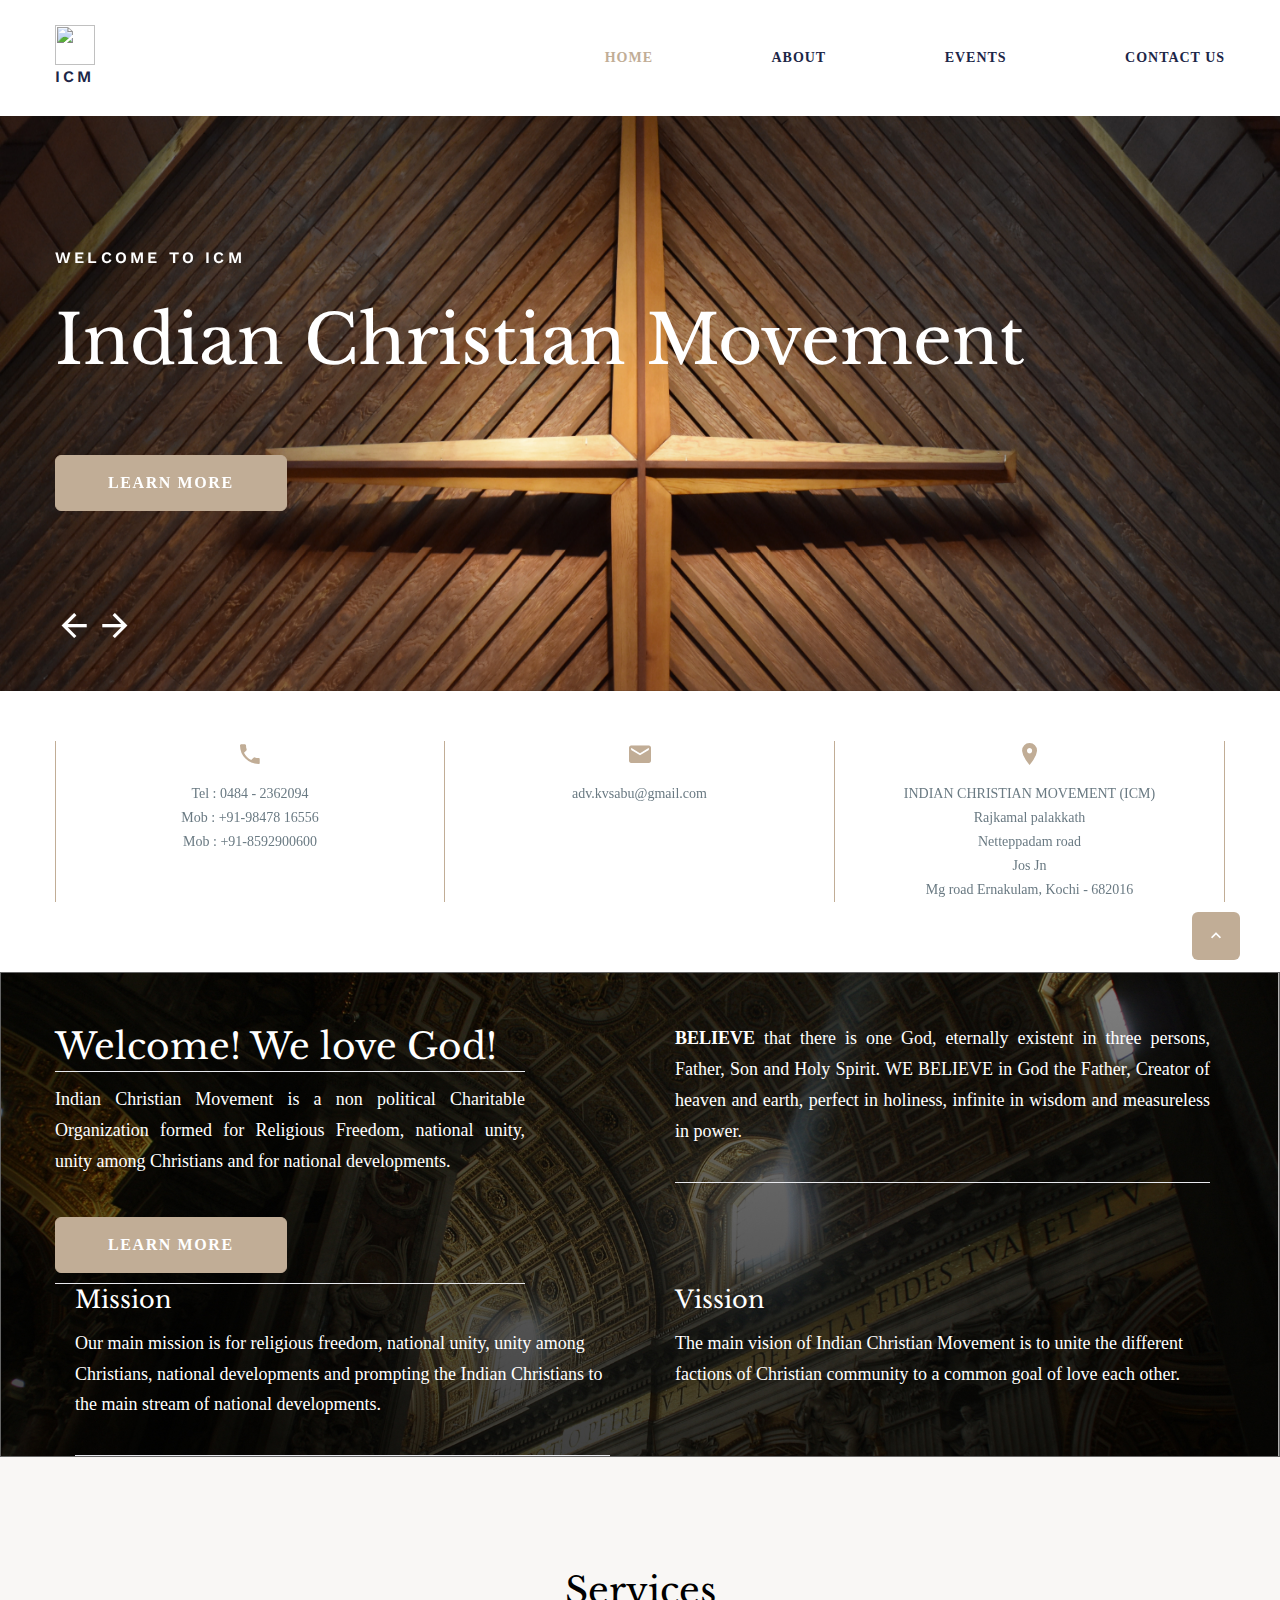
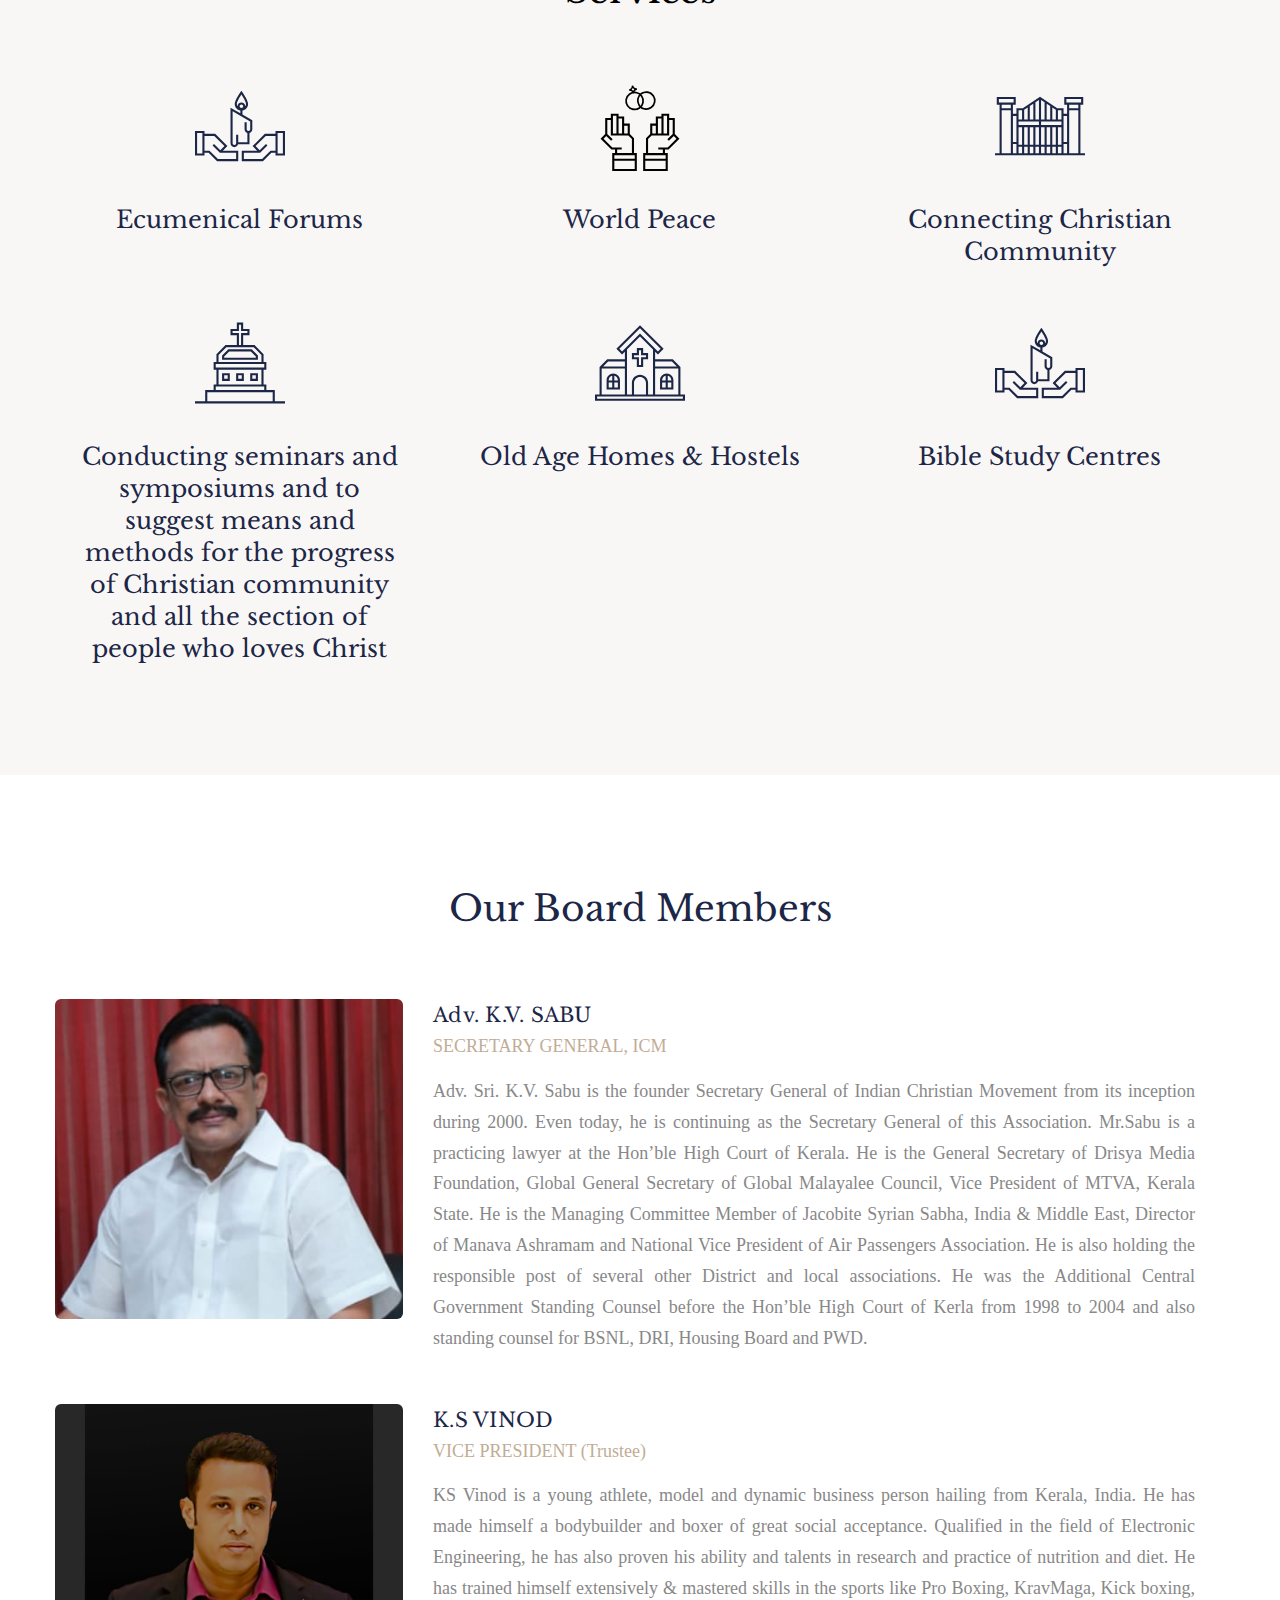
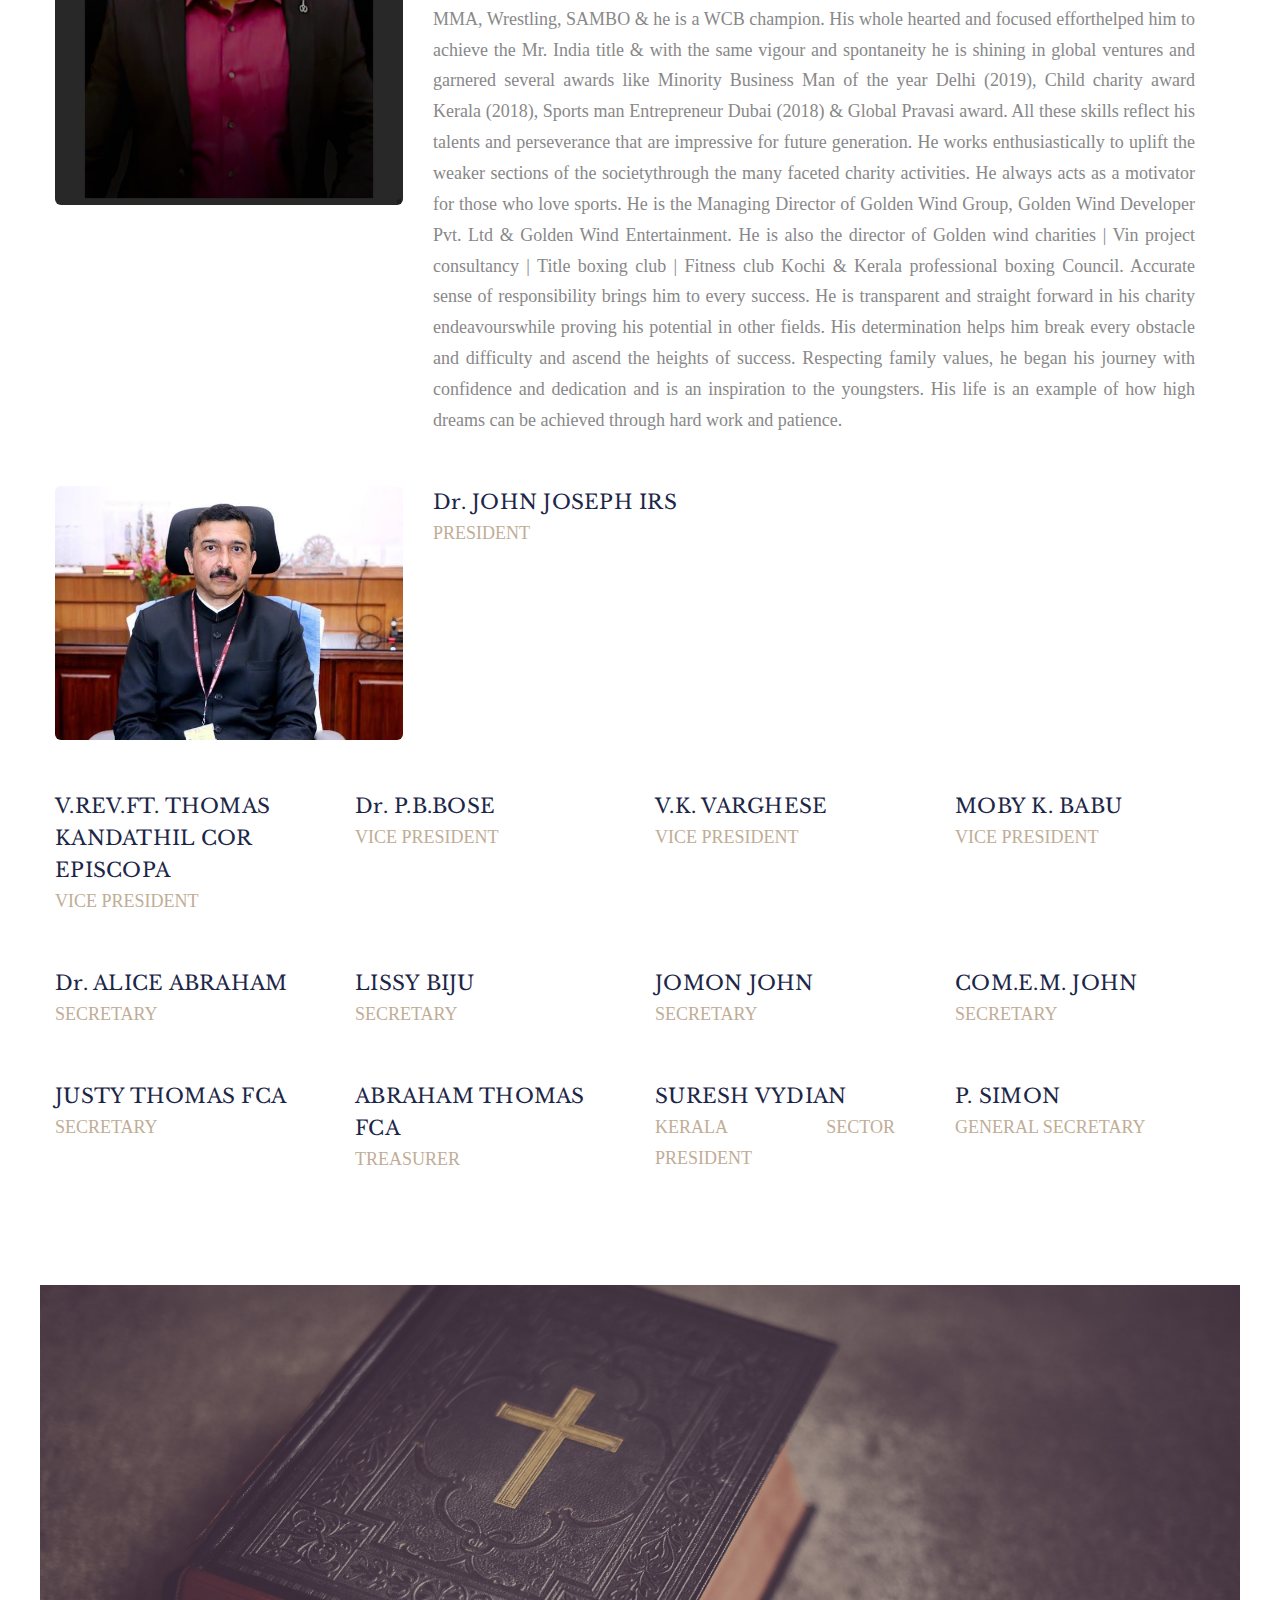
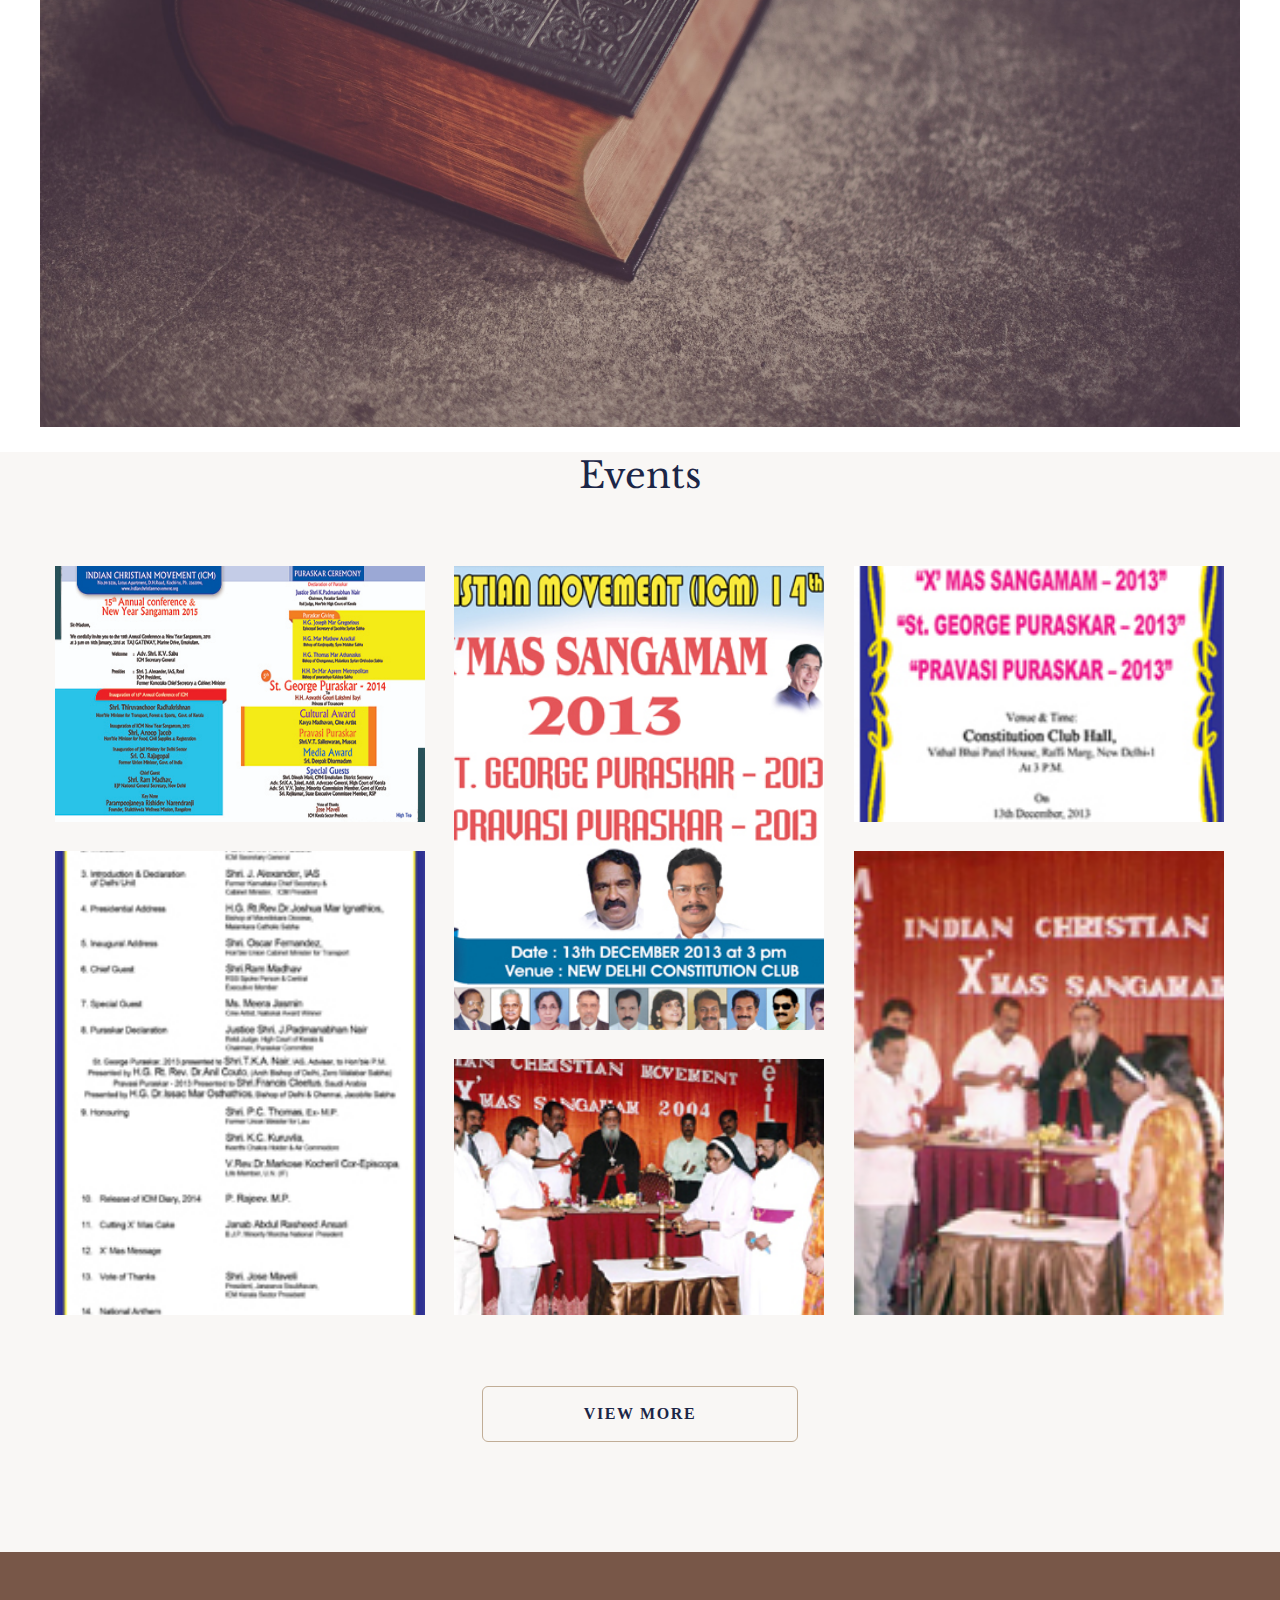
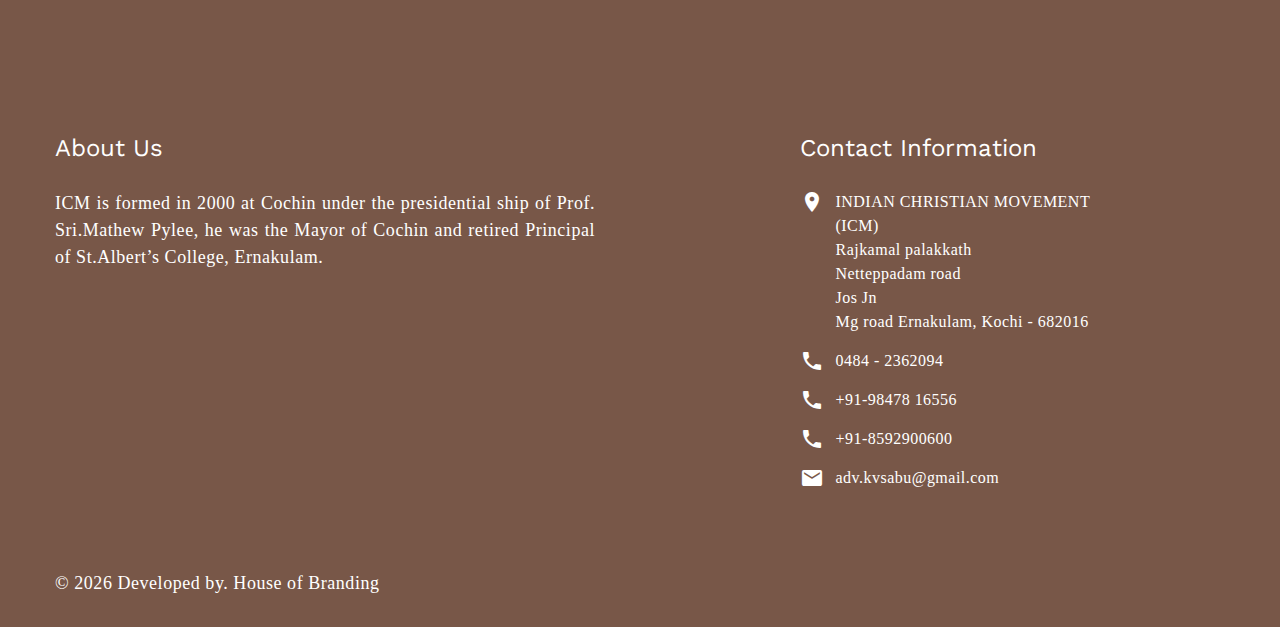
==== commit a71fde0b: "new sevice added" ====
--- a/index.html
+++ b/index.html
@@ -105,7 +105,7 @@
             <div class="slide-inner">
               <div class="swiper-slide-caption">
                 <div class="container">
-                  <div class="heading-6 wow-outer"><span class="wow" data-caption-animate="slideInUp"></span></div>
+                  <div class="heading-6 wow-outer"><span class="wow" data-caption-animate="slideInUp">Service the Lord</span></div>
                   <h2 class="heading-1 wow-outer"><span class="wow" data-caption-animate="slideInDown">Join with ICM</span></h2>
                   <div class="swiper-caption-text">
                     <div class="swiper-caption-text-decoration wow" data-caption-animate="scaleInVertical"></div>
@@ -149,8 +149,7 @@
                 <div class="icon icon-lg mdi mdi-map-marker text-primary"></div><a class="link-default" href="#">INDIAN CHRISTIAN MOVEMENT (ICM)
                   Rajkamal palakkath <br>
                    Netteppadam road <br>
-                  Jos Jn <br>  Mg road Ernakulam’s 
-                  Kochi 16</a>
+                  Jos Jn <br>  Mg road Ernakulam, Kochi - 682016</a>
               </div>
               
             </div>
@@ -265,6 +264,27 @@
         <div class="container">
           <h3 style="color:black !important">Services</h3>
           <div class="row row-50 row-xxl-100 offset-top-6">
+            <div class="col-sm-6 col-md-4">
+              <!-- Box Light-->
+              <article class="box-creative">
+                <div class="box-creative-icon">
+                  <svg width="90" height="90" viewBox="0 0 90 90" fill="none" xmlns="http://www.w3.org/2000/svg">
+                    <g clip-path="url(#clip0)">
+                      <path d="M32.429 65.0881L20.1243 52.7834H9.49219V49.9709H0V74.5803H9.49219V71.7678H13.6257L22.0632 80.2053H43.2422V69.6584H27.8587L32.429 65.0881ZM7.38281 72.4709H2.10938V52.0803H7.38281V72.4709ZM41.1328 71.7678V78.0959H22.9368L14.4993 69.6584H9.49219V54.8928H19.2507L29.446 65.0881L25.3125 69.2216L19.0269 62.9362L17.5354 64.4275L24.8755 71.7678H41.1328Z" fill="#1C2647"></path>
+                      <path d="M80.5078 49.9709V52.7834H69.8757L57.571 65.0881L62.1413 69.6584H46.7578V80.2053H67.9368L76.3743 71.7678H80.5078V74.5803H90V49.9709H80.5078ZM80.5078 69.6584H75.5007L67.0632 78.0959H48.8672V71.7678H65.1243L72.4644 64.4275L70.9729 62.9362L64.6875 69.2216L60.5542 65.0881L70.7495 54.8928H80.5078V69.6584ZM87.8906 72.4709H82.6172V52.0803H87.8906V72.4709Z" fill="#1C2647"></path>
+                      <path d="M39.375 66.1427C41.1418 66.1427 42.6345 64.9514 43.0947 63.3302H54.4922V51.9329C56.1134 51.4725 57.3047 49.9798 57.3047 48.213V39.1636L47.4609 33.5386V29.4961C50.6447 28.9888 53.0859 26.2248 53.0859 22.9005C53.0859 19.5615 47.8689 11.9122 47.2739 11.0511L46.4062 9.79492L45.5386 11.0511C44.9437 11.9124 39.7266 19.5615 39.7266 22.9005C39.7266 26.2247 42.1678 28.9888 45.3516 29.4961V32.3331L35.5078 26.7081V62.2755C35.5078 64.4079 37.2426 66.1427 39.375 66.1427ZM42.5398 25.3329C42.0947 24.6279 41.8359 23.7941 41.8359 22.9005C41.8359 21.14 44.3646 16.6794 46.4062 13.5454C48.4479 16.6794 50.9766 21.14 50.9766 22.9005C50.9766 23.794 50.7178 24.6279 50.2727 25.3329C50.2573 23.2137 48.5292 21.4942 46.4062 21.4942C44.2835 21.4942 42.5552 23.2137 42.5398 25.3329ZM44.6484 25.3614C44.6484 24.3921 45.437 23.6036 46.4062 23.6036C47.3755 23.6036 48.1641 24.3921 48.1641 25.3614C48.1641 26.3307 47.3755 27.1192 46.4062 27.1192C45.437 27.1192 44.6484 26.3307 44.6484 25.3614ZM37.6172 30.3429L55.1953 40.3875V48.213C55.1953 49.1822 54.4068 49.9708 53.4375 49.9708C52.4682 49.9708 51.6797 49.1822 51.6797 48.213V41.1817H49.5703V48.213C49.5703 49.9798 50.7616 51.4725 52.3828 51.9329V61.2208H43.2422V53.838H41.1328V62.2755C41.1328 63.2447 40.3443 64.0333 39.375 64.0333C38.4057 64.0333 37.6172 63.2447 37.6172 62.2755V30.3429Z" fill="#1C2647"></path>
+                    </g>
+                    <defs>
+                      <clippath id="clip0">
+                        <rect width="90" height="90" fill="white"></rect>
+                      </clippath>
+                    </defs>
+                  </svg>
+                </div>
+                <h4 class="box-light-title">Ecumenical Forums</h4>
+               
+              </article>
+            </div>
             <div class="col-sm-6 col-md-4">
               <!-- Box Light-->
               <article class="box-creative">
@@ -290,7 +310,7 @@
                     </defs>
                   </svg>
                 </div>
-                <h4 class="box-light-title">Peace Journey</h4>
+                <h4 class="box-light-title">World Peace</h4>
                 
               </article>
             </div>
@@ -303,7 +323,7 @@
                     <path d="M85.4297 72.1766V23.6609H88.2422V15.9266H69.2578V23.6609H72.0703V32.8016H68.5547V27.1766H62.1942L45 15.7139L27.8058 27.1767H21.4453V32.8017H17.9297V23.6611H20.7422V15.9267H1.75781V23.6611H4.57031V72.1767H0V74.2861H90V72.1767H85.4297V72.1766ZM3.86719 21.5516V18.0359H18.6328V21.5516H3.86719ZM15.8203 72.1766H6.67969V29.2859H15.8203V72.1766ZM15.8203 27.1766H6.67969V23.6609H15.8203V27.1766ZM21.4453 72.1766H17.9297V63.0359H21.4453V72.1766ZM21.4453 60.9266H17.9297V34.9109H21.4453V60.9266ZM34.8047 25.0457L38.3203 22.7019V38.4266H34.8047V25.0457ZM29.1797 28.7957L32.6953 26.452V38.4266H29.1797V28.7957ZM23.5547 29.2859H27.0703V38.4266H23.5547V29.2859ZM27.0703 72.1766H23.5547V65.8484H27.0703V72.1766ZM27.0703 63.7391H23.5547V46.1609H27.0703V63.7391ZM32.6953 72.1766H29.1797V65.8484H32.6953V72.1766ZM32.6953 63.7391H29.1797V46.1609H32.6953V63.7391ZM38.3203 72.1766H34.8047V65.8484H38.3203V72.1766ZM38.3203 63.7391H34.8047V46.1609H38.3203V63.7391ZM43.9453 72.1766H40.4297V65.8484H43.9453V72.1766ZM43.9453 63.7391H40.4297V46.1609H43.9453V63.7391ZM43.9453 44.0516H23.5547V40.5359H43.9453V44.0516ZM43.9453 38.4266H40.4297V21.2958L43.9453 18.9521V38.4266ZM57.3047 26.452L60.8203 28.7957V38.4266H57.3047V26.452ZM51.6797 22.7021L55.1953 25.0459V38.4267H51.6797V22.7021ZM46.0547 18.9519L49.5703 21.2956V38.4266H46.0547V18.9519ZM49.5703 72.1766H46.0547V65.8484H49.5703V72.1766ZM49.5703 63.7391H46.0547V46.1609H49.5703V63.7391ZM55.1953 72.1766H51.6797V65.8484H55.1953V72.1766ZM55.1953 63.7391H51.6797V46.1609H55.1953V63.7391ZM60.8203 72.1766H57.3047V65.8484H60.8203V72.1766ZM60.8203 63.7391H57.3047V46.1609H60.8203V63.7391ZM66.4453 72.1766H62.9297V65.8484H66.4453V72.1766ZM66.4453 63.7391H62.9297V46.1609H66.4453V63.7391ZM66.4453 44.0516H46.0547V40.5359H66.4453V44.0516ZM66.4453 38.4266H62.9297V29.2859H66.4453V38.4266ZM72.0703 72.1766H68.5547V63.0359H72.0703V72.1766ZM72.0703 60.9266H68.5547V34.9109H72.0703V60.9266ZM71.3672 21.5516V18.0359H86.1328V21.5516H71.3672ZM83.3203 72.1766H74.1797V29.2859H83.3203V72.1766ZM83.3203 27.1766H74.1797V23.6609H83.3203V27.1766Z" fill="#1C2647"></path>
                   </svg>
                 </div>
-                <h4 class="box-light-title">Find out the accurate information regarding the matters connecting Christian community</h4>
+                <h4 class="box-light-title">Connecting Christian Community </h4>
                
               </article>
             </div>
@@ -331,6 +351,22 @@
               </article>
             </div>
            
+           
+            <div class="col-sm-6 col-md-4">
+              <!-- Box Light-->
+              <article class="box-creative">
+                <div class="box-creative-icon">
+                  <svg width="90" height="90" viewBox="0 0 90 90" fill="none" xmlns="http://www.w3.org/2000/svg">
+                    <path d="M85.4297 76.5076V49.0002L77.7806 41.3511H60.1172V33.702L62.9297 36.5145L68.6399 30.8042L45 7.16431L21.3601 30.8044L27.0703 36.5147L29.8828 33.7022V41.3513H12.2194L4.57031 49.0002V76.5074H0V82.8355H90V76.5074H85.4297V76.5076ZM76.9069 43.4607L81.8288 48.3825H60.1172V43.4607H76.9069ZM83.3203 50.4919V76.5076H60.1172V50.4919H83.3203ZM27.0703 33.5315L24.3431 30.8042L45 10.1475L65.6569 30.8044L62.9297 33.5315L45 15.6018L27.0703 33.5315ZM45 56.8201C40.5415 56.8201 36.9141 60.4475 36.9141 64.906V76.5076H31.9922V31.5928L45 18.585L58.0078 31.5928V76.5076H53.0859V64.906C53.0859 60.4473 49.4585 56.8201 45 56.8201ZM50.9766 64.906V76.5076H39.0234V64.906C39.0234 61.6104 41.7045 58.9294 45 58.9294C48.2955 58.9294 50.9766 61.6104 50.9766 64.906ZM13.0931 43.4607H29.8828V48.3825H8.17119L13.0931 43.4607ZM6.67969 50.4919H29.8828V76.5076H6.67969V50.4919ZM87.8906 80.7263H2.10938V78.6169H87.8906V80.7263Z" fill="#1C2647"></path>
+                    <path d="M53.0859 35.0232H48.1641V30.1013H41.8359V35.0232H36.9141V41.3513H41.8359V49.0857H48.1641V41.3513H53.0859V35.0232ZM50.9766 39.242H46.0547V46.9763H43.9453V39.242H39.0234V37.1326H43.9453V32.2107H46.0547V37.1326H50.9766V39.242Z" fill="#1C2647"></path>
+                    <path d="M18.2812 55.4138C14.5981 55.4138 11.6016 58.4104 11.6016 62.0935V71.5857H24.9609V62.0935C24.9609 58.4104 21.9644 55.4138 18.2812 55.4138ZM17.2266 69.4763H13.7109V64.5544H17.2266V69.4763ZM17.2266 62.4451H13.7109V62.0935C13.7109 59.9363 15.2135 58.1249 17.2266 57.6473V62.4451ZM22.8516 69.4763H19.3359V64.5544H22.8516V69.4763ZM22.8516 62.4451H19.3359V57.6473C21.349 58.1249 22.8516 59.9363 22.8516 62.0935V62.4451Z" fill="#1C2647"></path>
+                    <path d="M78.3984 62.0935C78.3984 58.4104 75.4019 55.4138 71.7188 55.4138C68.0356 55.4138 65.0391 58.4104 65.0391 62.0935V71.5857H78.3984V62.0935ZM70.6641 69.4763H67.1484V64.5544H70.6641V69.4763ZM70.6641 62.4451H67.1484V62.0935C67.1484 59.9363 68.651 58.1249 70.6641 57.6473V62.4451ZM76.2891 69.4763H72.7734V64.5544H76.2891V69.4763ZM76.2891 62.4451H72.7734V57.6473C74.7865 58.1249 76.2891 59.9363 76.2891 62.0935V62.4451Z" fill="#1C2647"></path>
+                  </svg>
+                </div>
+                <h4 class="box-light-title">Old Age Homes & Hostels</h4>
+                
+              </article>
+            </div>
             <div class="col-sm-6 col-md-4">
               <!-- Box Light-->
               <article class="box-creative">
@@ -348,23 +384,8 @@
                     </defs>
                   </svg>
                 </div>
-                <h4 class="box-light-title">Ecumenical Forums</h4>
-               
-              </article>
-            </div>
-            <div class="col-sm-6 col-md-4">
-              <!-- Box Light-->
-              <article class="box-creative">
-                <div class="box-creative-icon">
-                  <svg width="90" height="90" viewBox="0 0 90 90" fill="none" xmlns="http://www.w3.org/2000/svg">
-                    <path d="M85.4297 76.5076V49.0002L77.7806 41.3511H60.1172V33.702L62.9297 36.5145L68.6399 30.8042L45 7.16431L21.3601 30.8044L27.0703 36.5147L29.8828 33.7022V41.3513H12.2194L4.57031 49.0002V76.5074H0V82.8355H90V76.5074H85.4297V76.5076ZM76.9069 43.4607L81.8288 48.3825H60.1172V43.4607H76.9069ZM83.3203 50.4919V76.5076H60.1172V50.4919H83.3203ZM27.0703 33.5315L24.3431 30.8042L45 10.1475L65.6569 30.8044L62.9297 33.5315L45 15.6018L27.0703 33.5315ZM45 56.8201C40.5415 56.8201 36.9141 60.4475 36.9141 64.906V76.5076H31.9922V31.5928L45 18.585L58.0078 31.5928V76.5076H53.0859V64.906C53.0859 60.4473 49.4585 56.8201 45 56.8201ZM50.9766 64.906V76.5076H39.0234V64.906C39.0234 61.6104 41.7045 58.9294 45 58.9294C48.2955 58.9294 50.9766 61.6104 50.9766 64.906ZM13.0931 43.4607H29.8828V48.3825H8.17119L13.0931 43.4607ZM6.67969 50.4919H29.8828V76.5076H6.67969V50.4919ZM87.8906 80.7263H2.10938V78.6169H87.8906V80.7263Z" fill="#1C2647"></path>
-                    <path d="M53.0859 35.0232H48.1641V30.1013H41.8359V35.0232H36.9141V41.3513H41.8359V49.0857H48.1641V41.3513H53.0859V35.0232ZM50.9766 39.242H46.0547V46.9763H43.9453V39.242H39.0234V37.1326H43.9453V32.2107H46.0547V37.1326H50.9766V39.242Z" fill="#1C2647"></path>
-                    <path d="M18.2812 55.4138C14.5981 55.4138 11.6016 58.4104 11.6016 62.0935V71.5857H24.9609V62.0935C24.9609 58.4104 21.9644 55.4138 18.2812 55.4138ZM17.2266 69.4763H13.7109V64.5544H17.2266V69.4763ZM17.2266 62.4451H13.7109V62.0935C13.7109 59.9363 15.2135 58.1249 17.2266 57.6473V62.4451ZM22.8516 69.4763H19.3359V64.5544H22.8516V69.4763ZM22.8516 62.4451H19.3359V57.6473C21.349 58.1249 22.8516 59.9363 22.8516 62.0935V62.4451Z" fill="#1C2647"></path>
-                    <path d="M78.3984 62.0935C78.3984 58.4104 75.4019 55.4138 71.7188 55.4138C68.0356 55.4138 65.0391 58.4104 65.0391 62.0935V71.5857H78.3984V62.0935ZM70.6641 69.4763H67.1484V64.5544H70.6641V69.4763ZM70.6641 62.4451H67.1484V62.0935C67.1484 59.9363 68.651 58.1249 70.6641 57.6473V62.4451ZM76.2891 69.4763H72.7734V64.5544H76.2891V69.4763ZM76.2891 62.4451H72.7734V57.6473C74.7865 58.1249 76.2891 59.9363 76.2891 62.0935V62.4451Z" fill="#1C2647"></path>
-                  </svg>
-                </div>
-                <h4 class="box-light-title">Old Age Homes & Hostels</h4>
-                
+                <h4 class="box-light-title"> Bible Study Centres</h4>
+               
               </article>
             </div>
            
@@ -828,8 +849,7 @@
                     <li class="object-inline big"><span class="icon icon-md mdi mdi-map-marker text-white"></span><a class="footer-link" href="#">INDIAN CHRISTIAN MOVEMENT (ICM) <br> 
                       Rajkamal palakkath <br>
                       Netteppadam road <br>
-                     Jos Jn <br>  Mg road Ernakulam’s 
-                     Kochi 16</a></li>
+                     Jos Jn <br>  Mg road Ernakulam, Kochi - 682016</a></li>
                     <li class="object-inline big"><span class="icon icon-md mdi mdi-phone text-white"></span><a class="footer-link" href="tel:0091484 - 2362094">0484 - 2362094</a></li>
                     <li class="object-inline big"><span class="icon icon-md mdi mdi-phone text-white"></span><a class="footer-link" href="tel:+91-98478 16556">+91-98478 16556</a></li>
                     <li class="object-inline big"><span class="icon icon-md mdi mdi-phone text-white"></span><a class="footer-link" href="tel:+91-8592900600">+91-8592900600</a></li>
--- a/css/style.css
+++ b/css/style.css
@@ -17512,5 +17512,7 @@
 		padding: 8px;
 	}
 }
-
-
+.section p{
+	text-align: justify;
+}
+
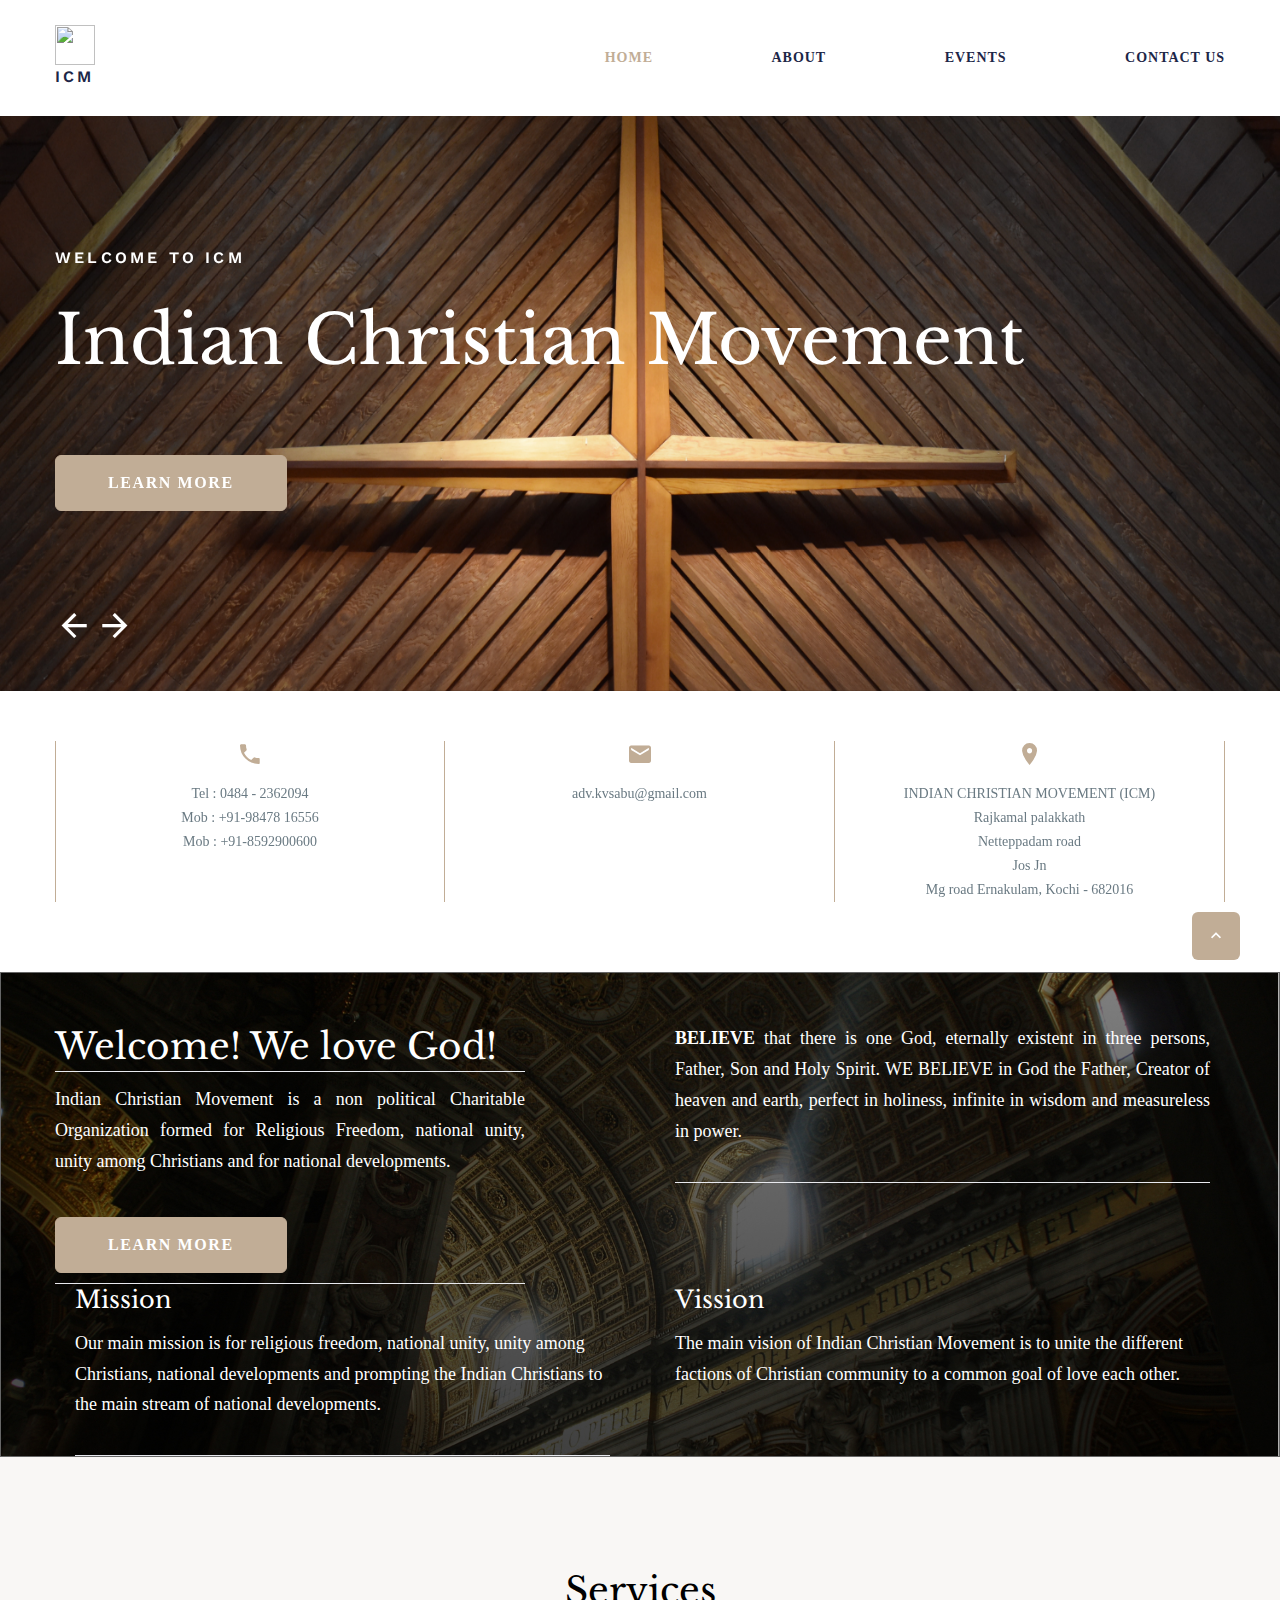
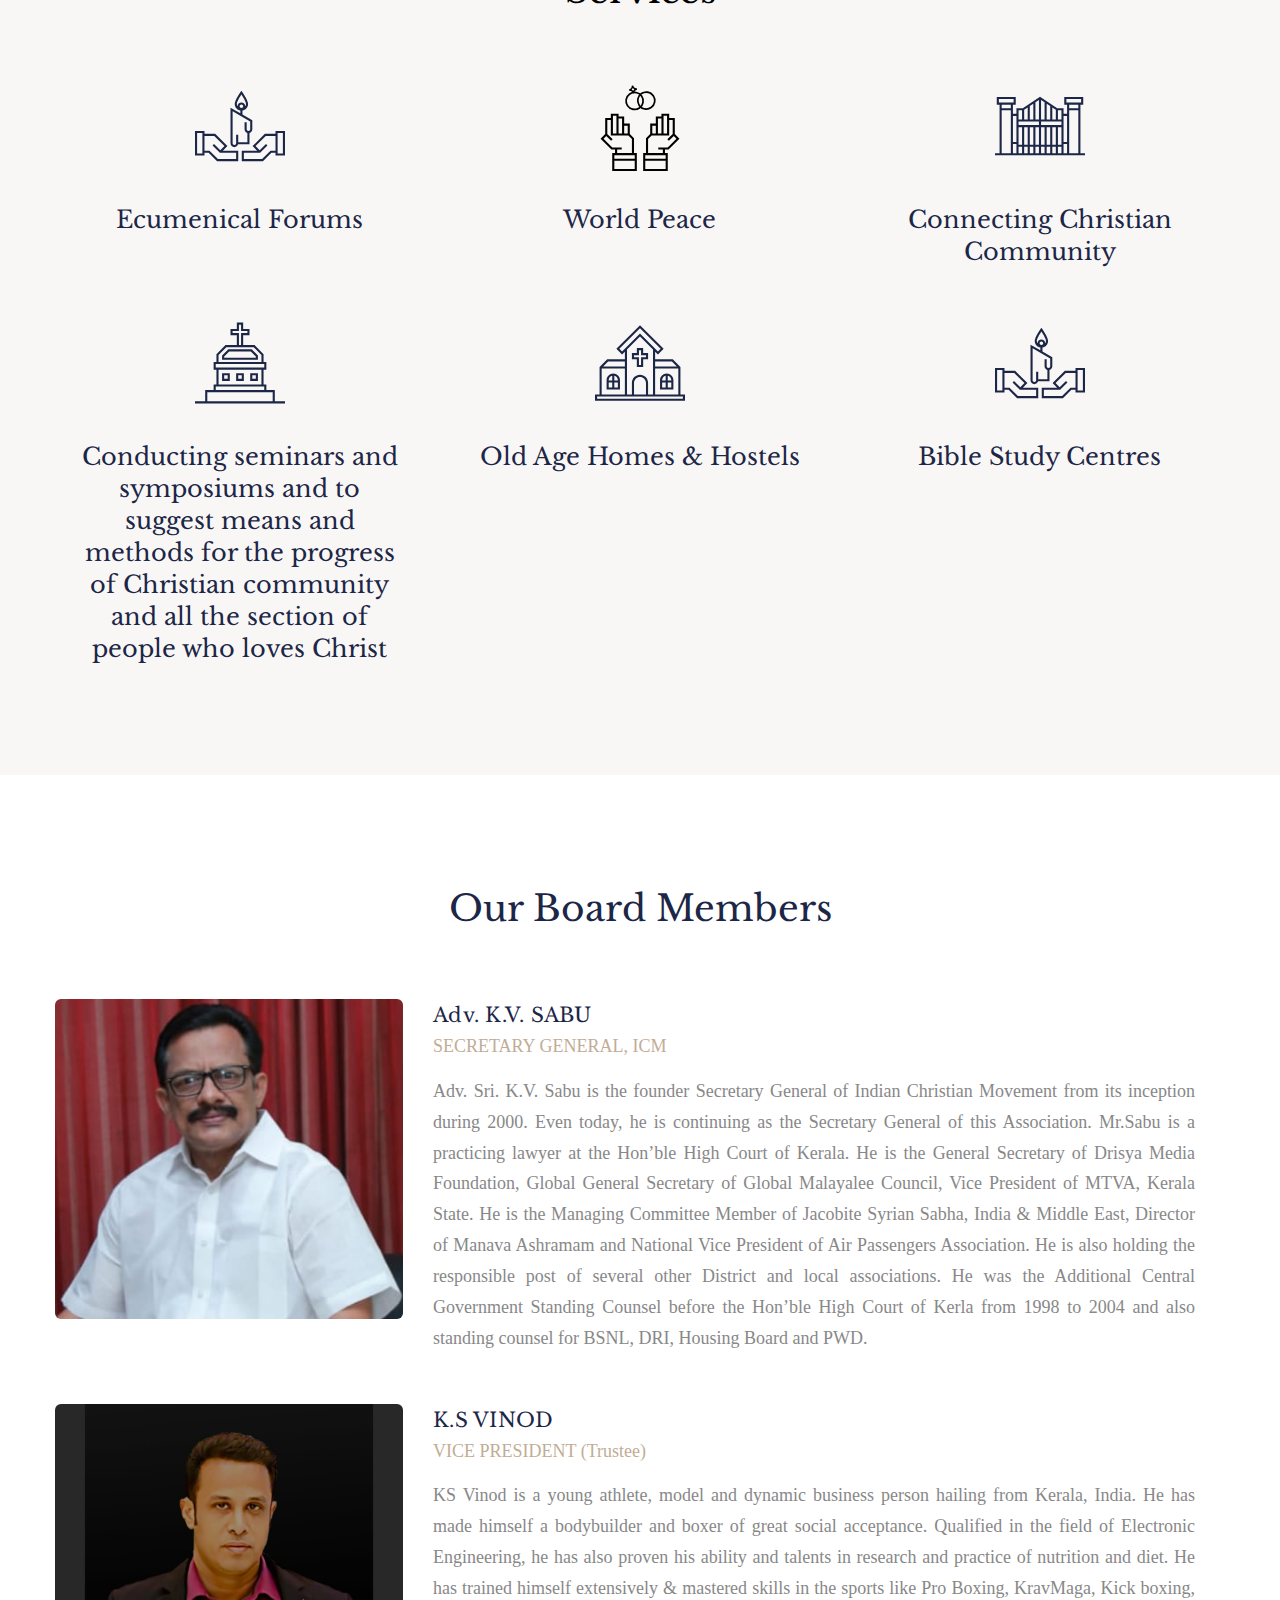
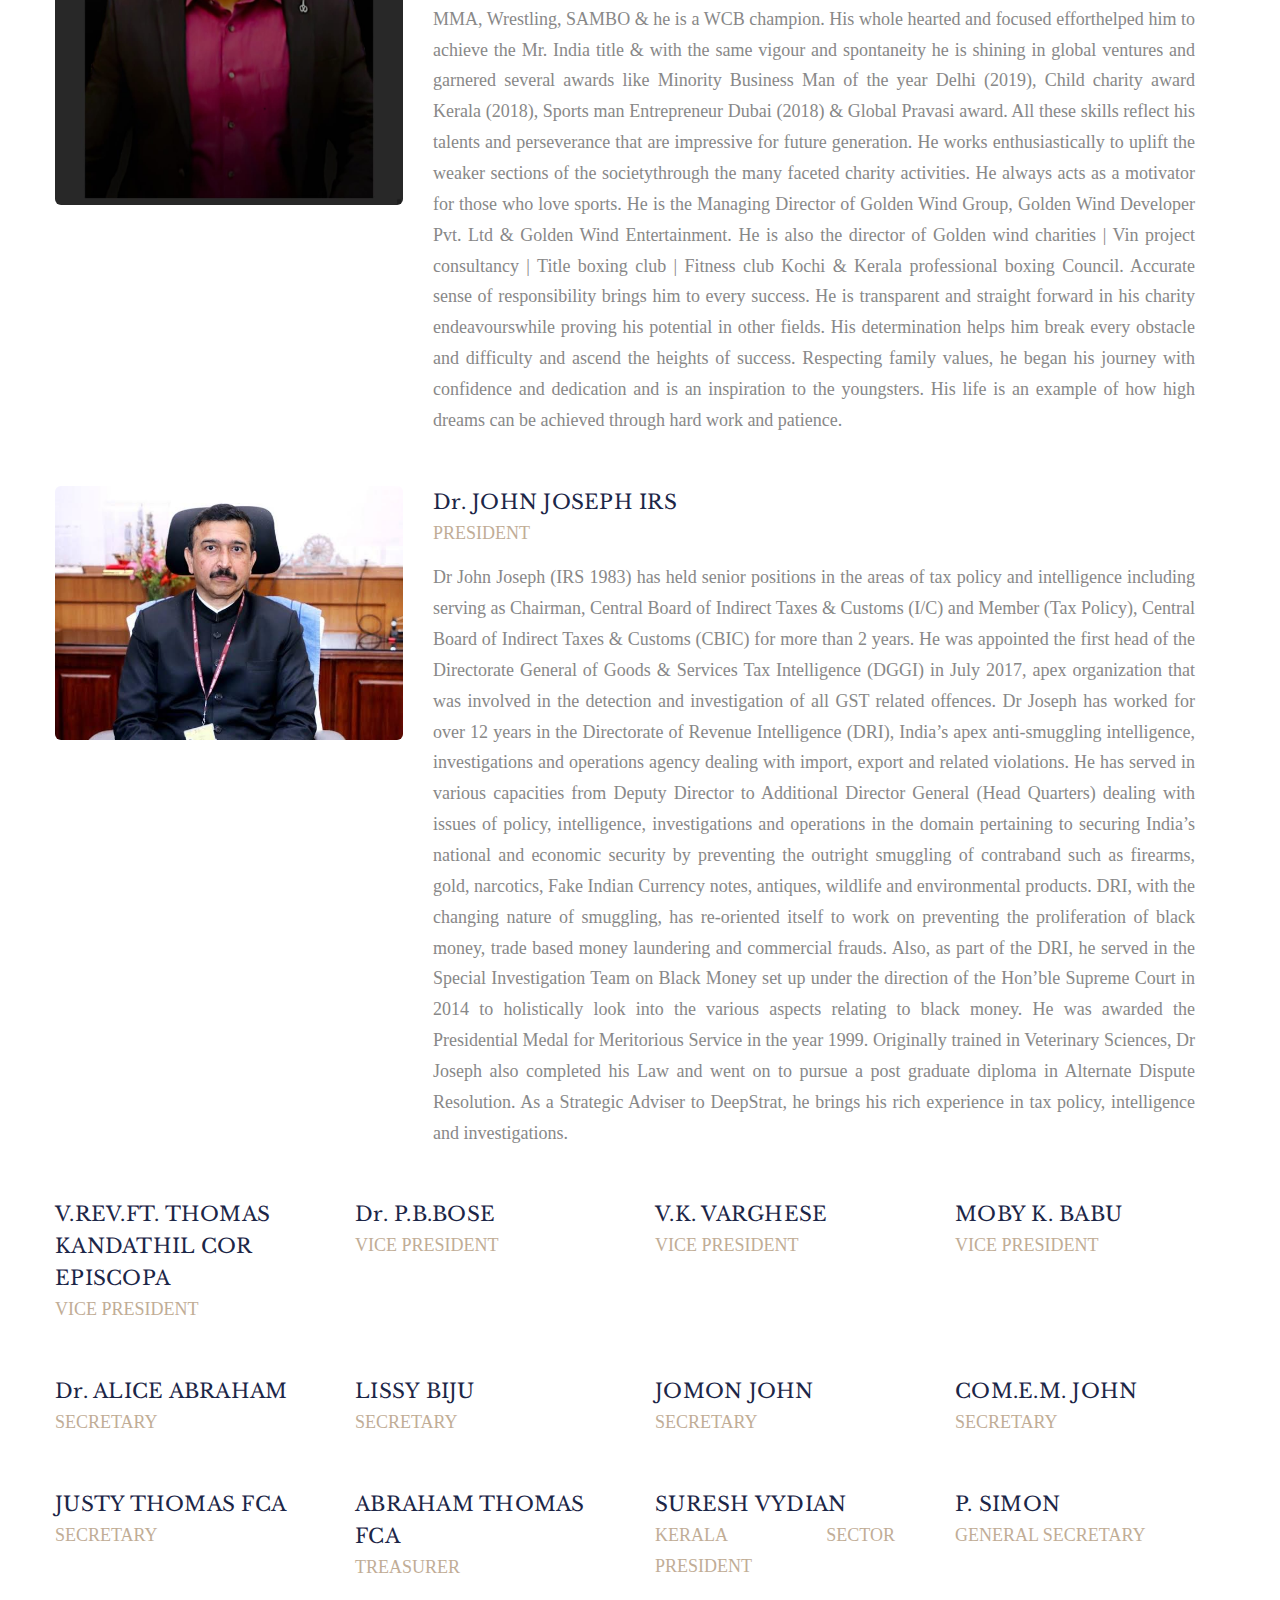
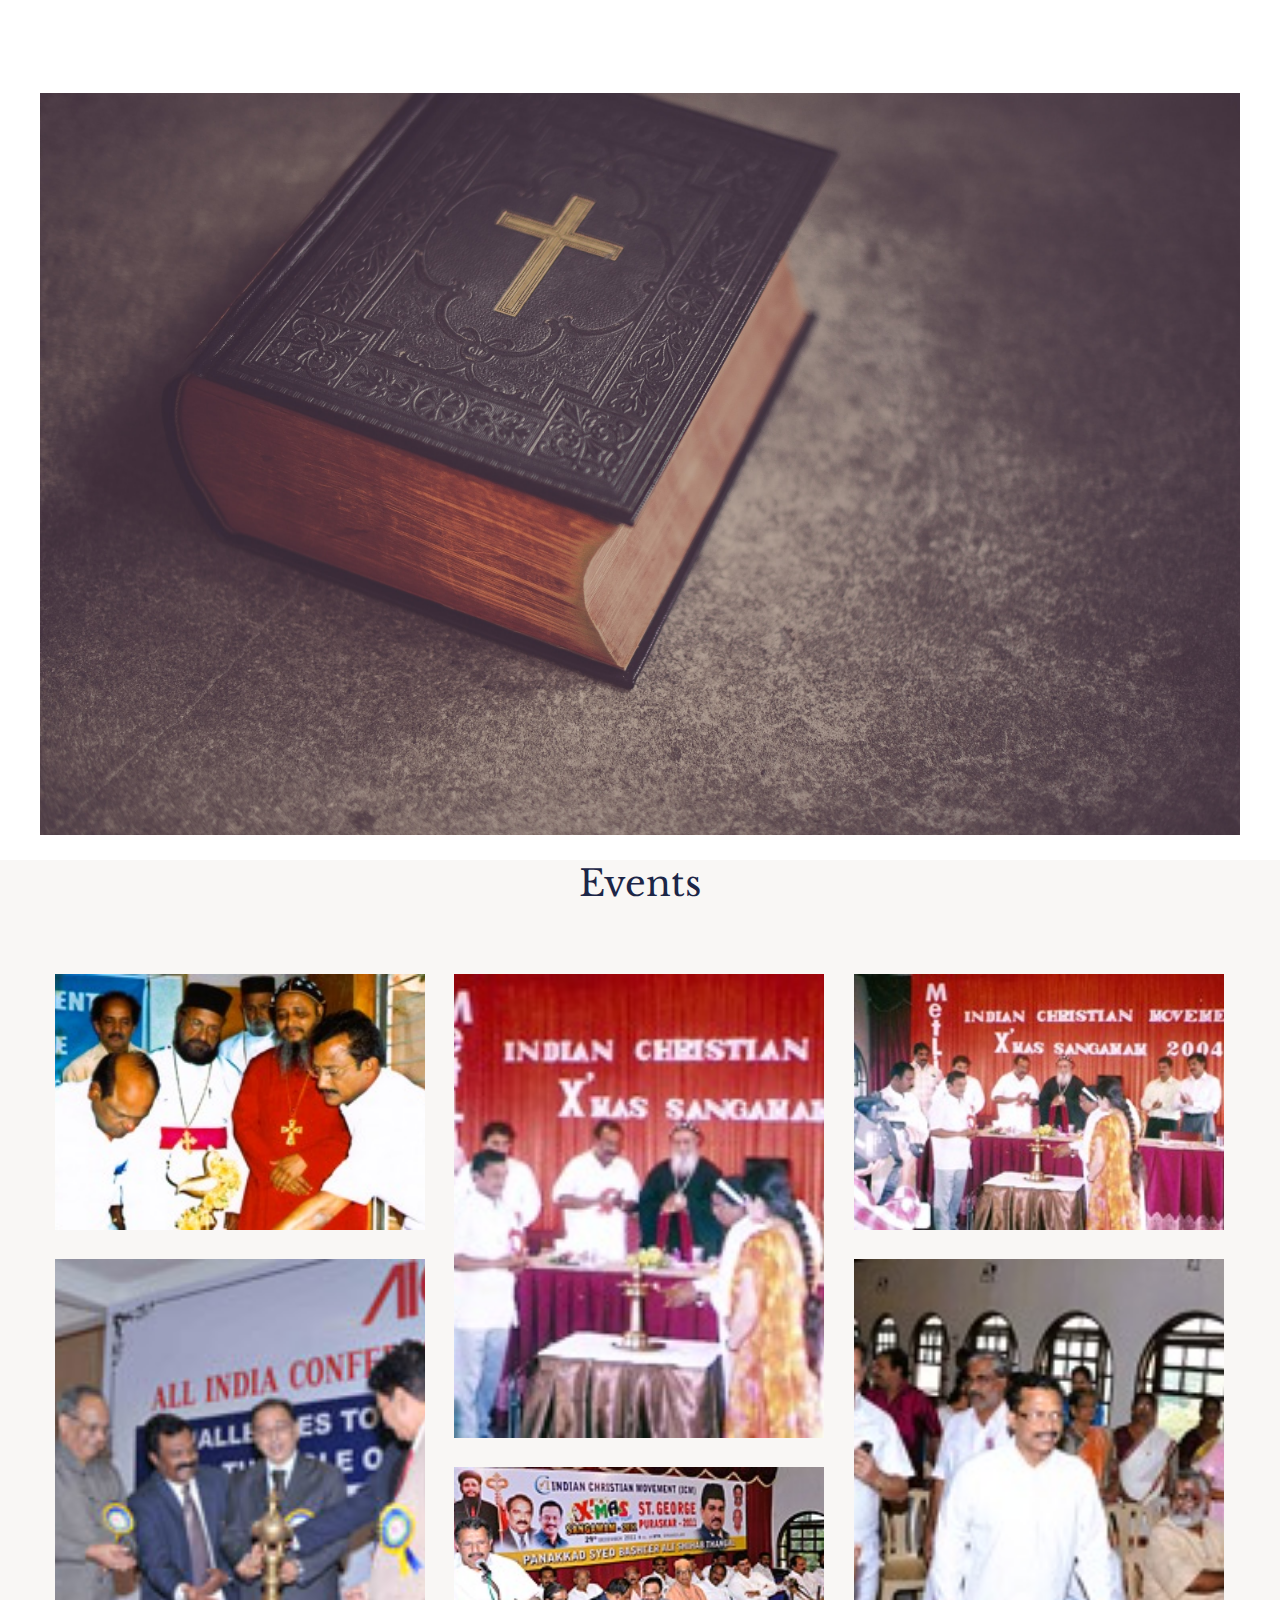
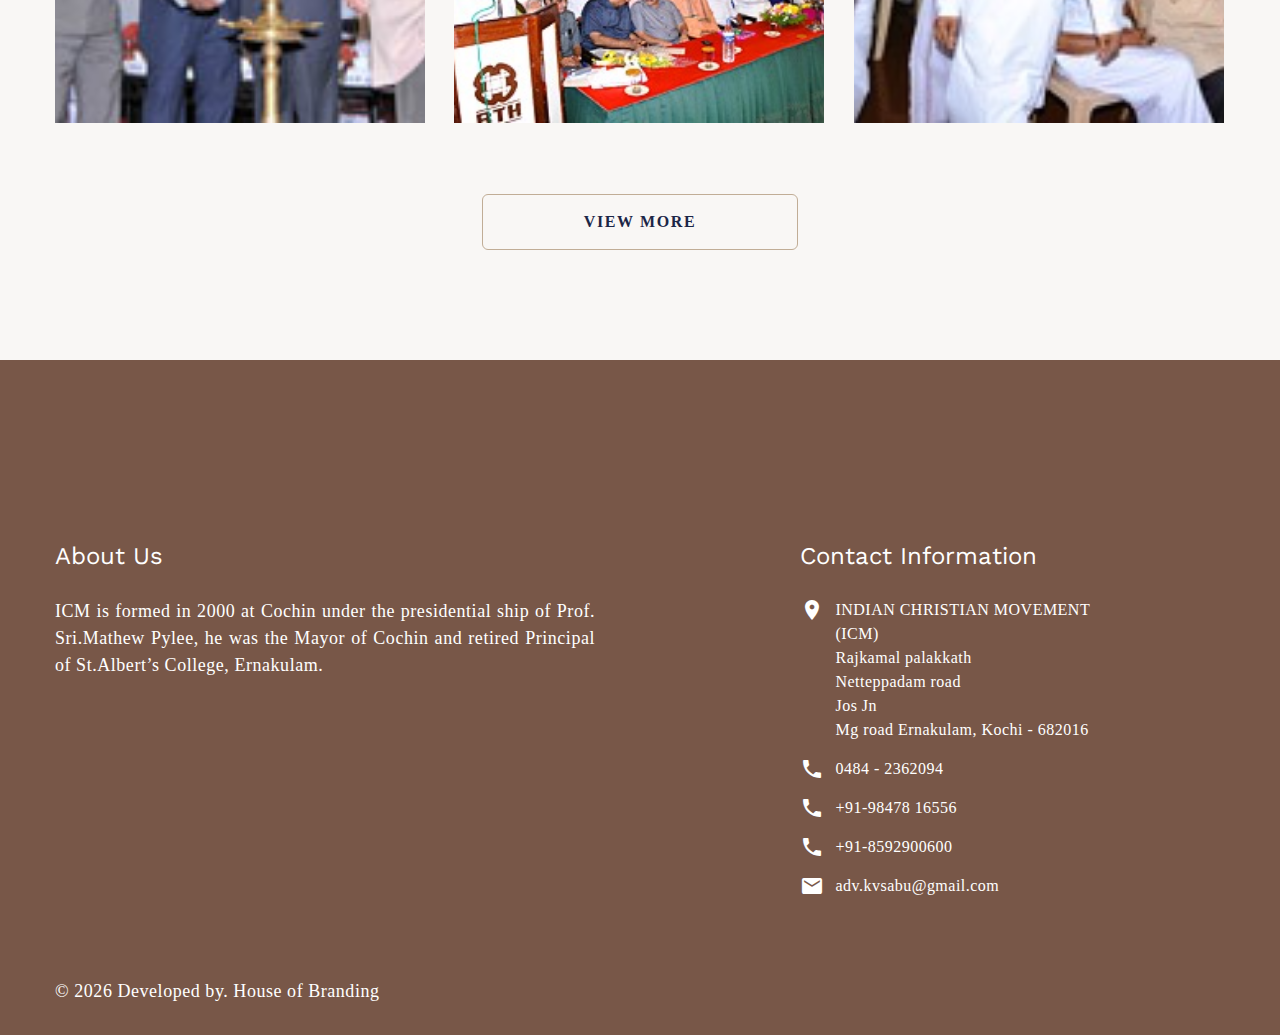
==== commit 891b6ed9: "images added" ====
--- a/index.html
+++ b/index.html
@@ -477,7 +477,15 @@
                    Dr. JOHN JOSEPH IRS</a></h5>
                   <p class="profile-creative-position">
                     PRESIDENT</p>
-                  
+                  <p>Dr John Joseph (IRS 1983) has held senior positions in the areas of tax policy and intelligence including serving as Chairman, Central Board of Indirect Taxes & Customs (I/C) and Member (Tax Policy), Central Board of Indirect Taxes & Customs (CBIC) for more than 2 years. He was appointed the first head of the Directorate 
+                    General of Goods & Services Tax Intelligence (DGGI) in July 2017, apex organization that was involved in the detection and investigation of all GST related offences.
+                    Dr Joseph has worked for over 12 years in the Directorate of Revenue Intelligence (DRI), India’s apex anti-smuggling intelligence, investigations and operations agency dealing with import, export and related violations. He has served in various capacities from Deputy Director to Additional Director General (Head Quarters) dealing with issues of policy, intelligence, investigations and operations in the domain pertaining to securing India’s national and economic security by preventing the outright smuggling of contraband such as firearms, gold, narcotics, Fake Indian Currency notes, antiques, wildlife and environmental products. DRI, with the changing nature of smuggling, has re-oriented itself to work on preventing the proliferation of black money, trade based money laundering and commercial frauds. Also, as part of the DRI, he served in the Special Investigation Team  on Black Money set up under the direction of the Hon’ble Supreme Court in 2014 to holistically look into the various aspects relating to black money. 
+
+                    He was awarded the Presidential Medal for Meritorious Service in the year 1999. 
+                    
+                    Originally trained in Veterinary Sciences, Dr Joseph also completed his Law and went on to pursue a post graduate diploma in Alternate Dispute Resolution. 
+                    
+                    As a Strategic Adviser to DeepStrat, he brings his rich experience in tax policy, intelligence and investigations.</p>
                  
                 </div>
               </article>
@@ -782,32 +790,32 @@
           <div class="isotope offset-top-6" data-isotope-layout="masonry" data-lightgallery="group">
             <div class="row row-30">
               <div class="col-12 col-sm-6 col-lg-4 isotope-item">
-                          <!-- Thumbnail Corporate--><a class="thumbnail-corporate" href="images/event1.jpg" data-lightgallery="item"><img class="thumbnail-corporate-image" src="images/event1.jpg" alt="" width="370" height="256"/>
+                          <!-- Thumbnail Corporate--><a class="thumbnail-corporate" href="images/event51.jpeg" data-lightgallery="item"><img class="thumbnail-corporate-image" src="images/event51.jpeg" alt="" width="370" height="256"/>
                            
                             <div class="thumbnail-corporate-dummy"></div></a>
               </div>
               <div class="col-12 col-sm-6 col-lg-4 isotope-item">
-                          <!-- Thumbnail Corporate--><a class="thumbnail-corporate thumbnail-corporate-lg" href="images/event2.jpg" data-lightgallery="item"><img class="thumbnail-corporate-image" src="images/event2.jpg" alt="" width="370" height="464"/>
+                          <!-- Thumbnail Corporate--><a class="thumbnail-corporate thumbnail-corporate-lg" href="images/event52.jpeg" data-lightgallery="item"><img class="thumbnail-corporate-image" src="images/event52.jpeg" alt="" width="370" height="464"/>
                            
                             <div class="thumbnail-corporate-dummy"></div></a>
               </div>
               <div class="col-12 col-sm-6 col-lg-4 isotope-item">
-                          <!-- Thumbnail Corporate--><a class="thumbnail-corporate" href="images/event3.jpg" data-lightgallery="item"><img class="thumbnail-corporate-image" src="images/event3.jpg" alt="" width="370" height="256"/>
+                          <!-- Thumbnail Corporate--><a class="thumbnail-corporate" href="images/event53.jpeg" data-lightgallery="item"><img class="thumbnail-corporate-image" src="images/event53.jpeg" alt="" width="370" height="256"/>
                             
                             <div class="thumbnail-corporate-dummy"></div></a>
               </div>
               <div class="col-12 col-sm-6 col-lg-4 isotope-item">
-                          <!-- Thumbnail Corporate--><a class="thumbnail-corporate thumbnail-corporate-lg" href="images/event4.jpg" data-lightgallery="item"><img class="thumbnail-corporate-image" src="images/event4.jpg" alt="" width="370" height="464"/>
+                          <!-- Thumbnail Corporate--><a class="thumbnail-corporate thumbnail-corporate-lg" href="images/conference-01-small.jpg" data-lightgallery="item"><img class="thumbnail-corporate-image" src="images/conference-01-small.jpg" alt="" width="370" height="464"/>
                             
                             <div class="thumbnail-corporate-dummy"></div></a>
               </div>
               <div class="col-12 col-sm-6 col-lg-4 isotope-item">
-                          <!-- Thumbnail Corporate--><a class="thumbnail-corporate thumbnail-corporate-lg" href="images/event5.jpg" data-lightgallery="item"><img class="thumbnail-corporate-image" src="images/event5.jpg" alt="" width="370" height="464"/>
+                          <!-- Thumbnail Corporate--><a class="thumbnail-corporate thumbnail-corporate-lg" href="images/event55.jpeg" data-lightgallery="item"><img class="thumbnail-corporate-image" src="images/event55.jpeg" alt="" width="370" height="464"/>
                            
                             <div class="thumbnail-corporate-dummy"></div></a>
               </div>
               <div class="col-12 col-sm-6 col-lg-4 isotope-item">
-                          <!-- Thumbnail Corporate--><a class="thumbnail-corporate" href="images/event6.jpg" data-lightgallery="item"><img class="thumbnail-corporate-image" src="images/event6.jpg" alt="" width="370" height="256"/>
+                          <!-- Thumbnail Corporate--><a class="thumbnail-corporate" href="images/event56.jpeg" data-lightgallery="item"><img class="thumbnail-corporate-image" src="images/event56.jpeg" alt="" width="370" height="256"/>
                            
                             <div class="thumbnail-corporate-dummy"></div></a>
               </div>
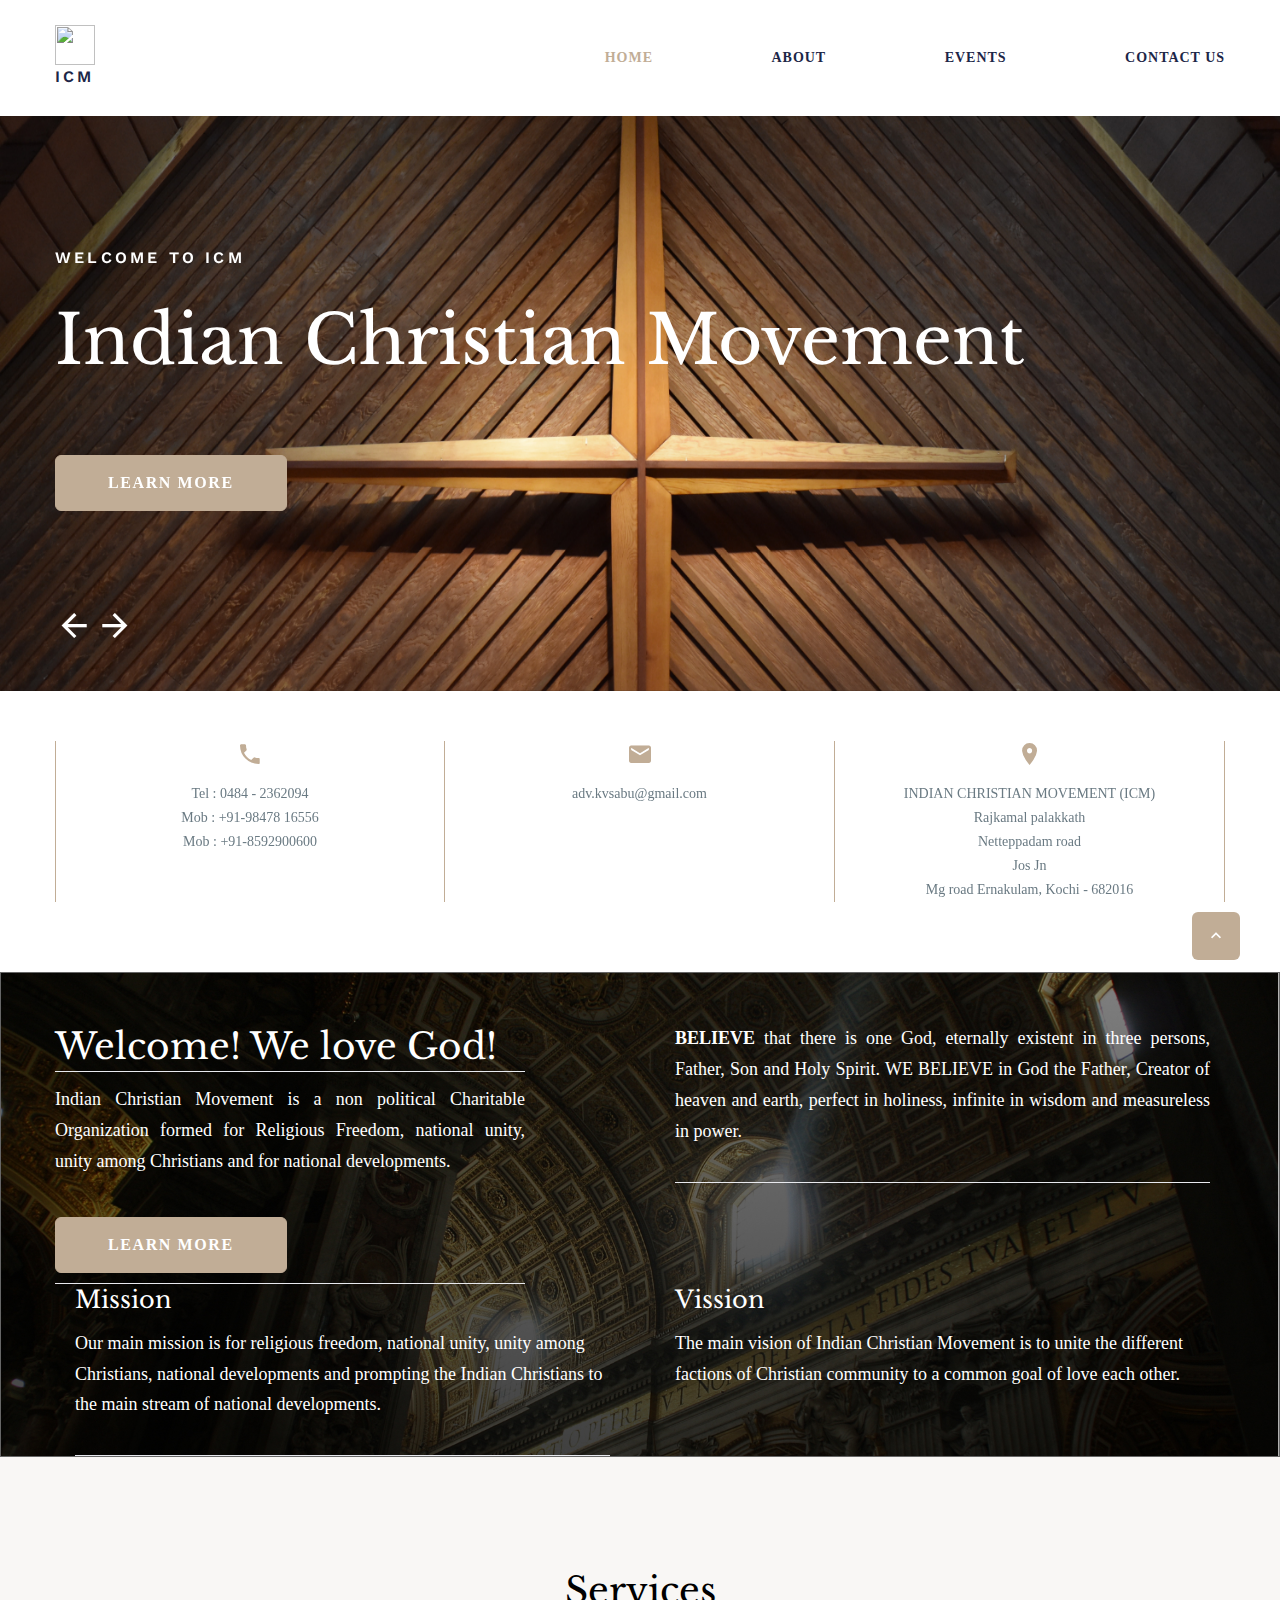
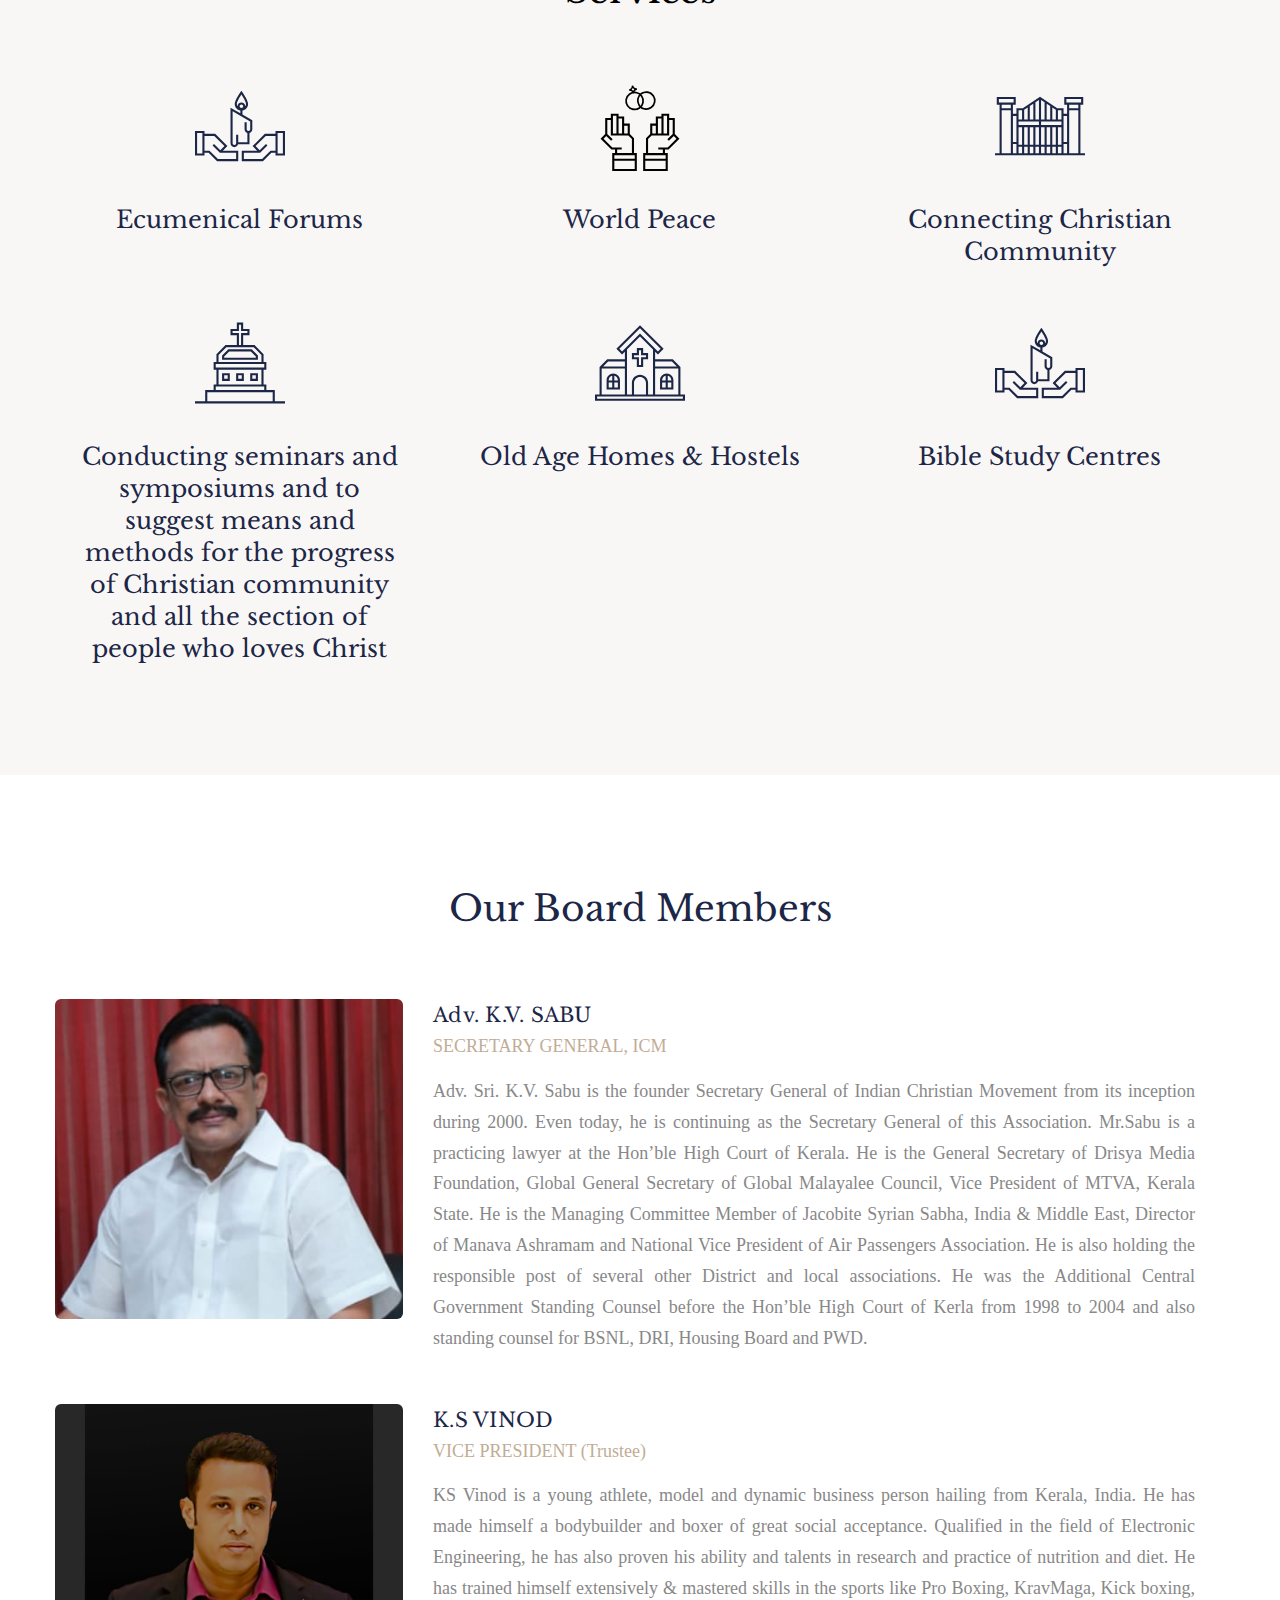
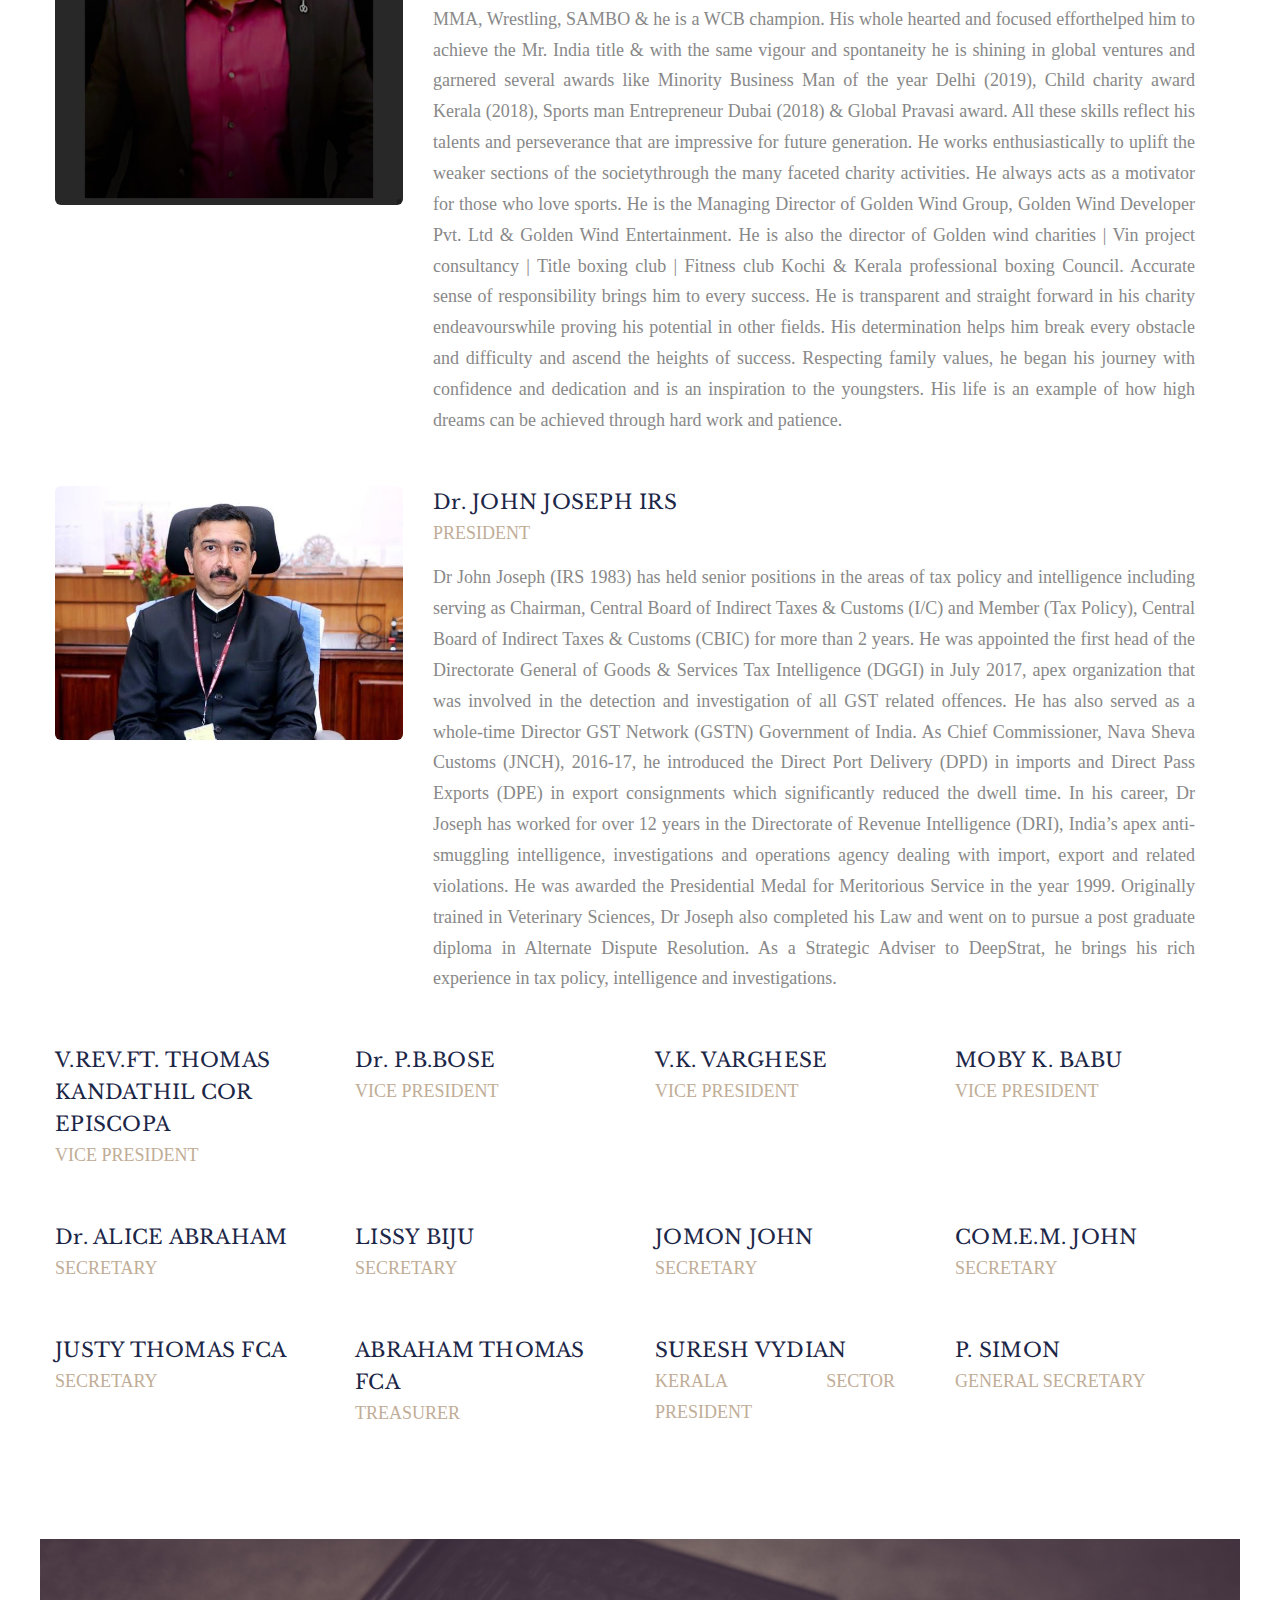
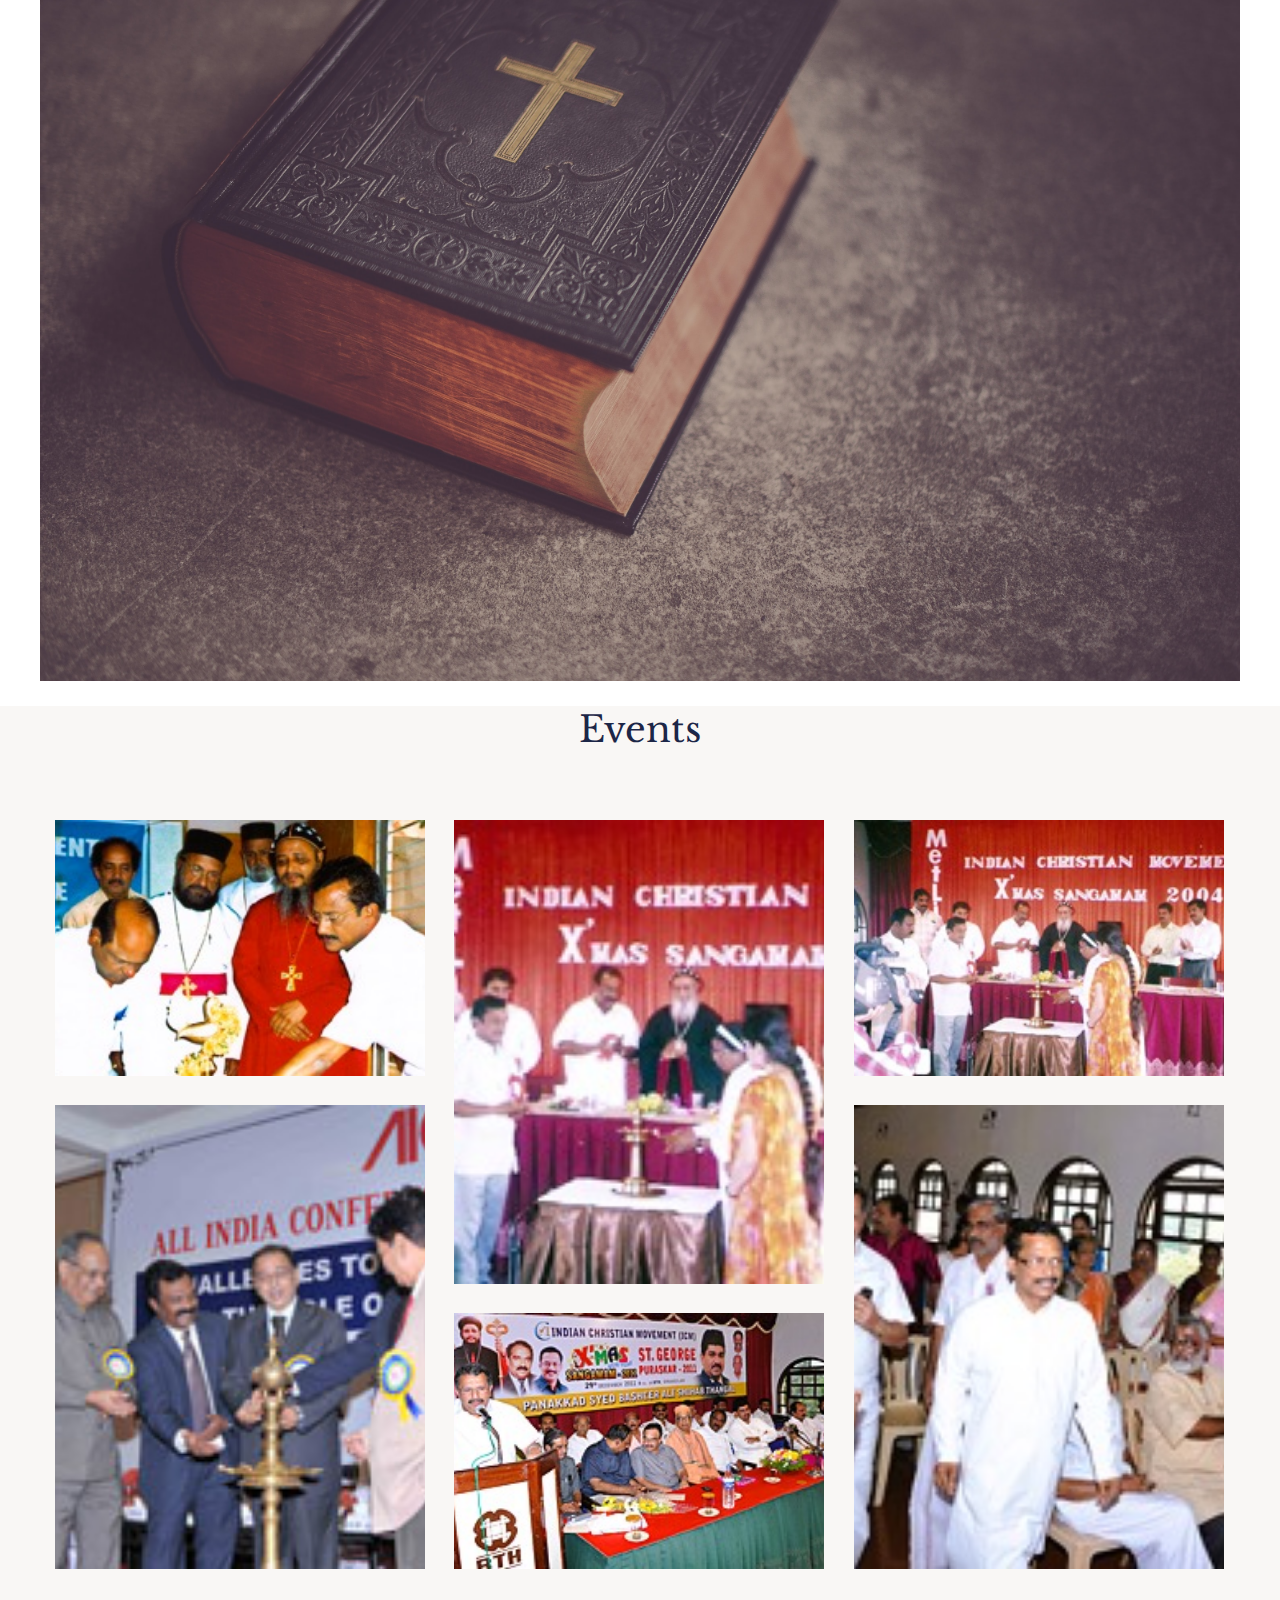
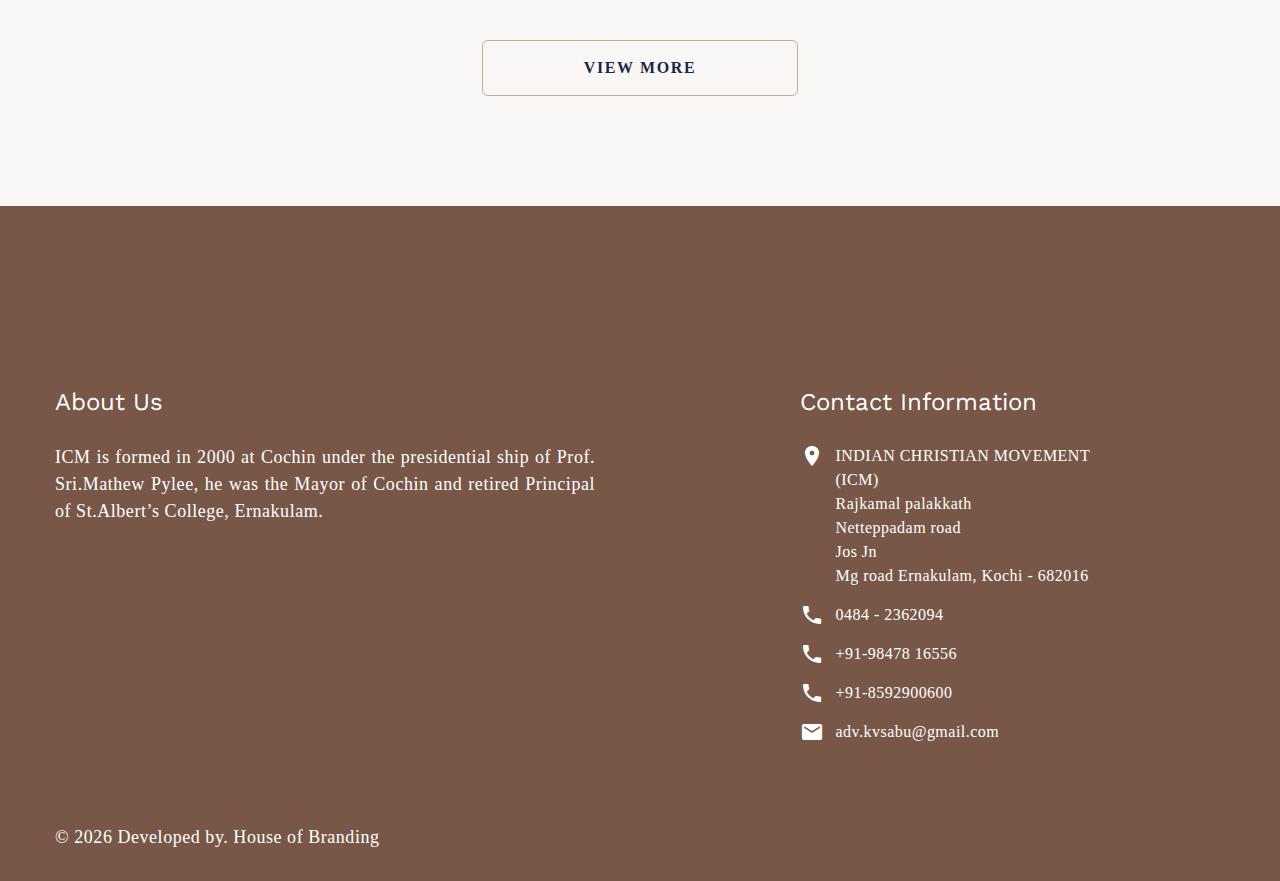
==== commit d0ead55f: "content added 3" ====
--- a/index.html
+++ b/index.html
@@ -477,15 +477,14 @@
                    Dr. JOHN JOSEPH IRS</a></h5>
                   <p class="profile-creative-position">
                     PRESIDENT</p>
-                  <p>Dr John Joseph (IRS 1983) has held senior positions in the areas of tax policy and intelligence including serving as Chairman, Central Board of Indirect Taxes & Customs (I/C) and Member (Tax Policy), Central Board of Indirect Taxes & Customs (CBIC) for more than 2 years. He was appointed the first head of the Directorate 
-                    General of Goods & Services Tax Intelligence (DGGI) in July 2017, apex organization that was involved in the detection and investigation of all GST related offences.
-                    Dr Joseph has worked for over 12 years in the Directorate of Revenue Intelligence (DRI), India’s apex anti-smuggling intelligence, investigations and operations agency dealing with import, export and related violations. He has served in various capacities from Deputy Director to Additional Director General (Head Quarters) dealing with issues of policy, intelligence, investigations and operations in the domain pertaining to securing India’s national and economic security by preventing the outright smuggling of contraband such as firearms, gold, narcotics, Fake Indian Currency notes, antiques, wildlife and environmental products. DRI, with the changing nature of smuggling, has re-oriented itself to work on preventing the proliferation of black money, trade based money laundering and commercial frauds. Also, as part of the DRI, he served in the Special Investigation Team  on Black Money set up under the direction of the Hon’ble Supreme Court in 2014 to holistically look into the various aspects relating to black money. 
-
-                    He was awarded the Presidential Medal for Meritorious Service in the year 1999. 
-                    
-                    Originally trained in Veterinary Sciences, Dr Joseph also completed his Law and went on to pursue a post graduate diploma in Alternate Dispute Resolution. 
-                    
-                    As a Strategic Adviser to DeepStrat, he brings his rich experience in tax policy, intelligence and investigations.</p>
+                  <p>Dr John Joseph (IRS 1983) has held senior positions in the areas of tax policy and intelligence including serving as Chairman, Central Board of Indirect Taxes & Customs (I/C) and Member (Tax Policy), Central Board of Indirect Taxes & Customs (CBIC) for more than 2 years. He was appointed the first head of the Directorate General of Goods & Services Tax Intelligence (DGGI) in July 2017, apex organization that was involved in the detection and investigation of all GST related offences.
+                    He has also served as a whole-time Director GST Network (GSTN) Government of India. As Chief Commissioner, Nava Sheva Customs (JNCH), 2016-17, he introduced the Direct Port Delivery (DPD) in imports and Direct Pass Exports (DPE) in export consignments which significantly reduced the dwell time. 
+                   In his career, Dr Joseph has worked for over 12 years in the Directorate of Revenue Intelligence (DRI), India’s apex anti-smuggling intelligence, investigations and operations agency dealing with import, export and related violations.
+                   He was awarded the Presidential Medal for Meritorious Service in the year 1999. 
+                   
+                   Originally trained in Veterinary Sciences, Dr Joseph also completed his Law and went on to pursue a post graduate diploma in Alternate Dispute Resolution. 
+                   
+                   As a Strategic Adviser to DeepStrat, he brings his rich experience in tax policy, intelligence and investigations.</p>
                  
                 </div>
               </article>
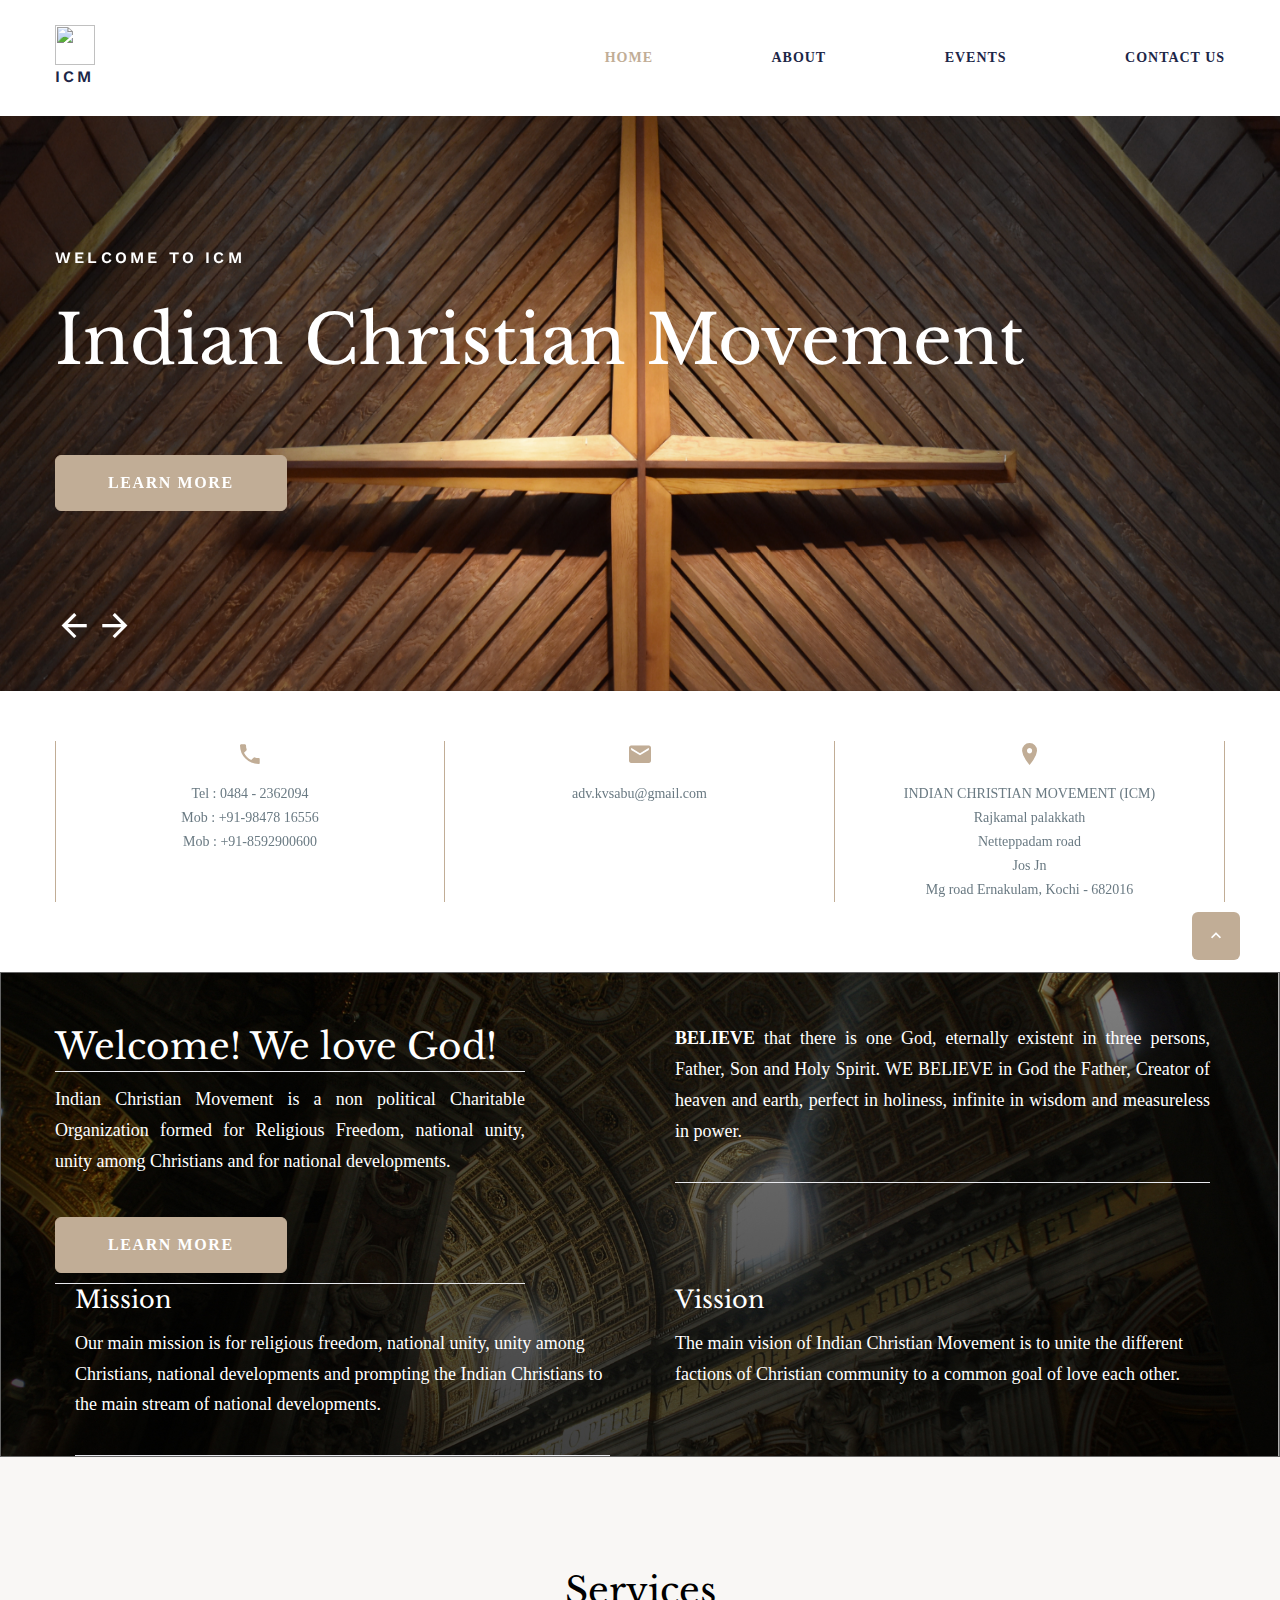
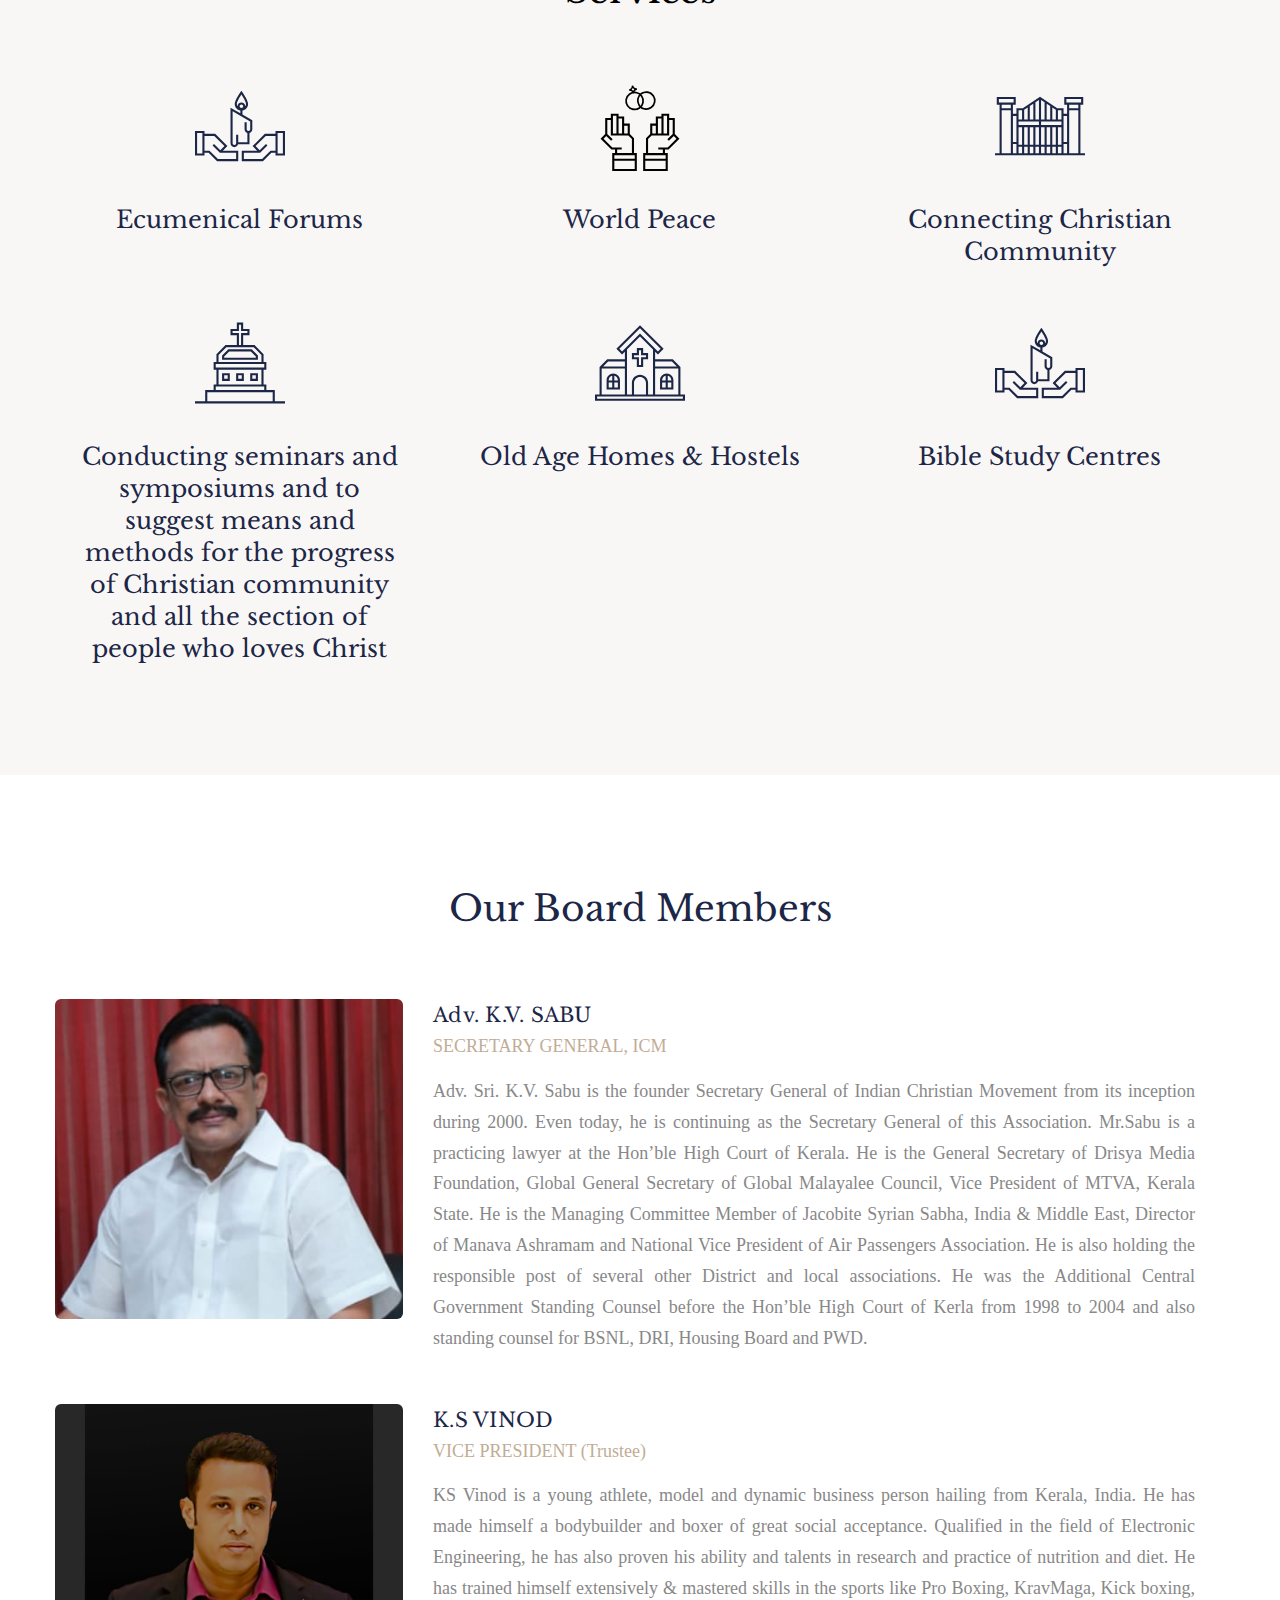
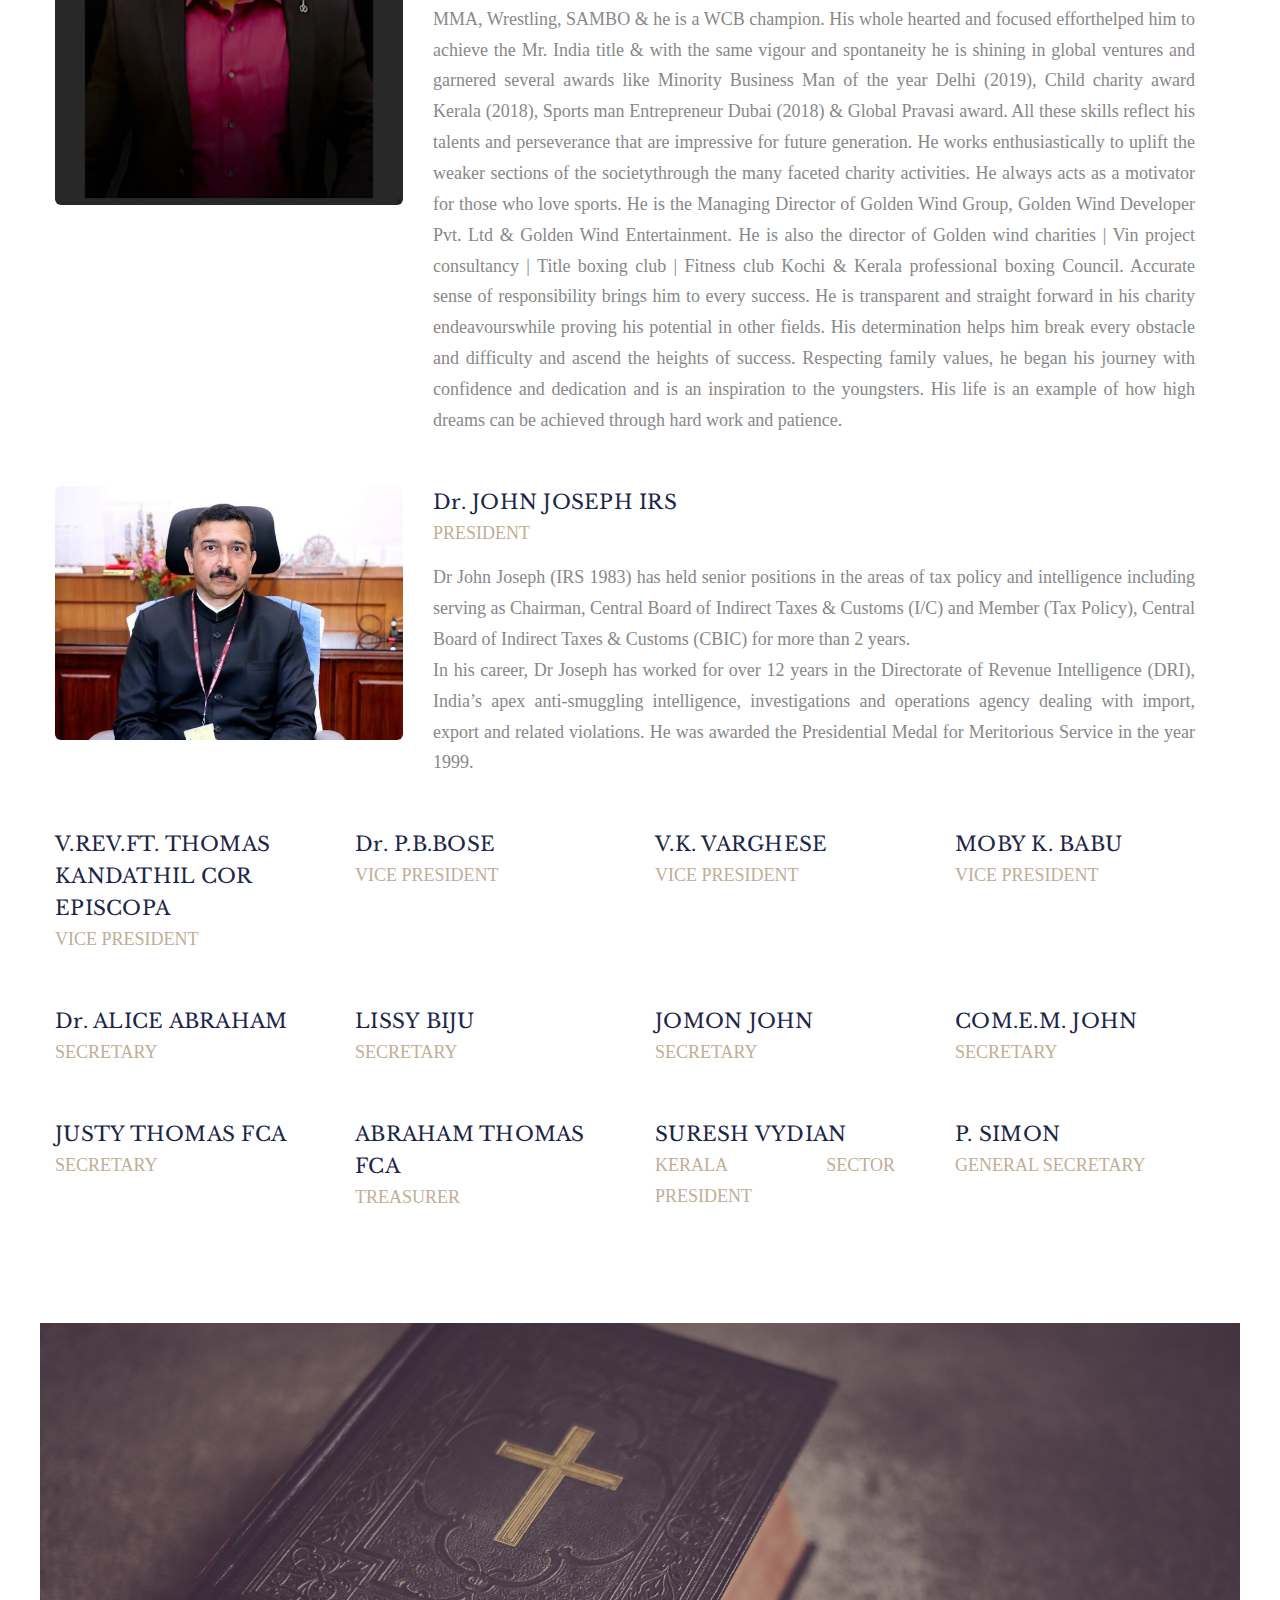
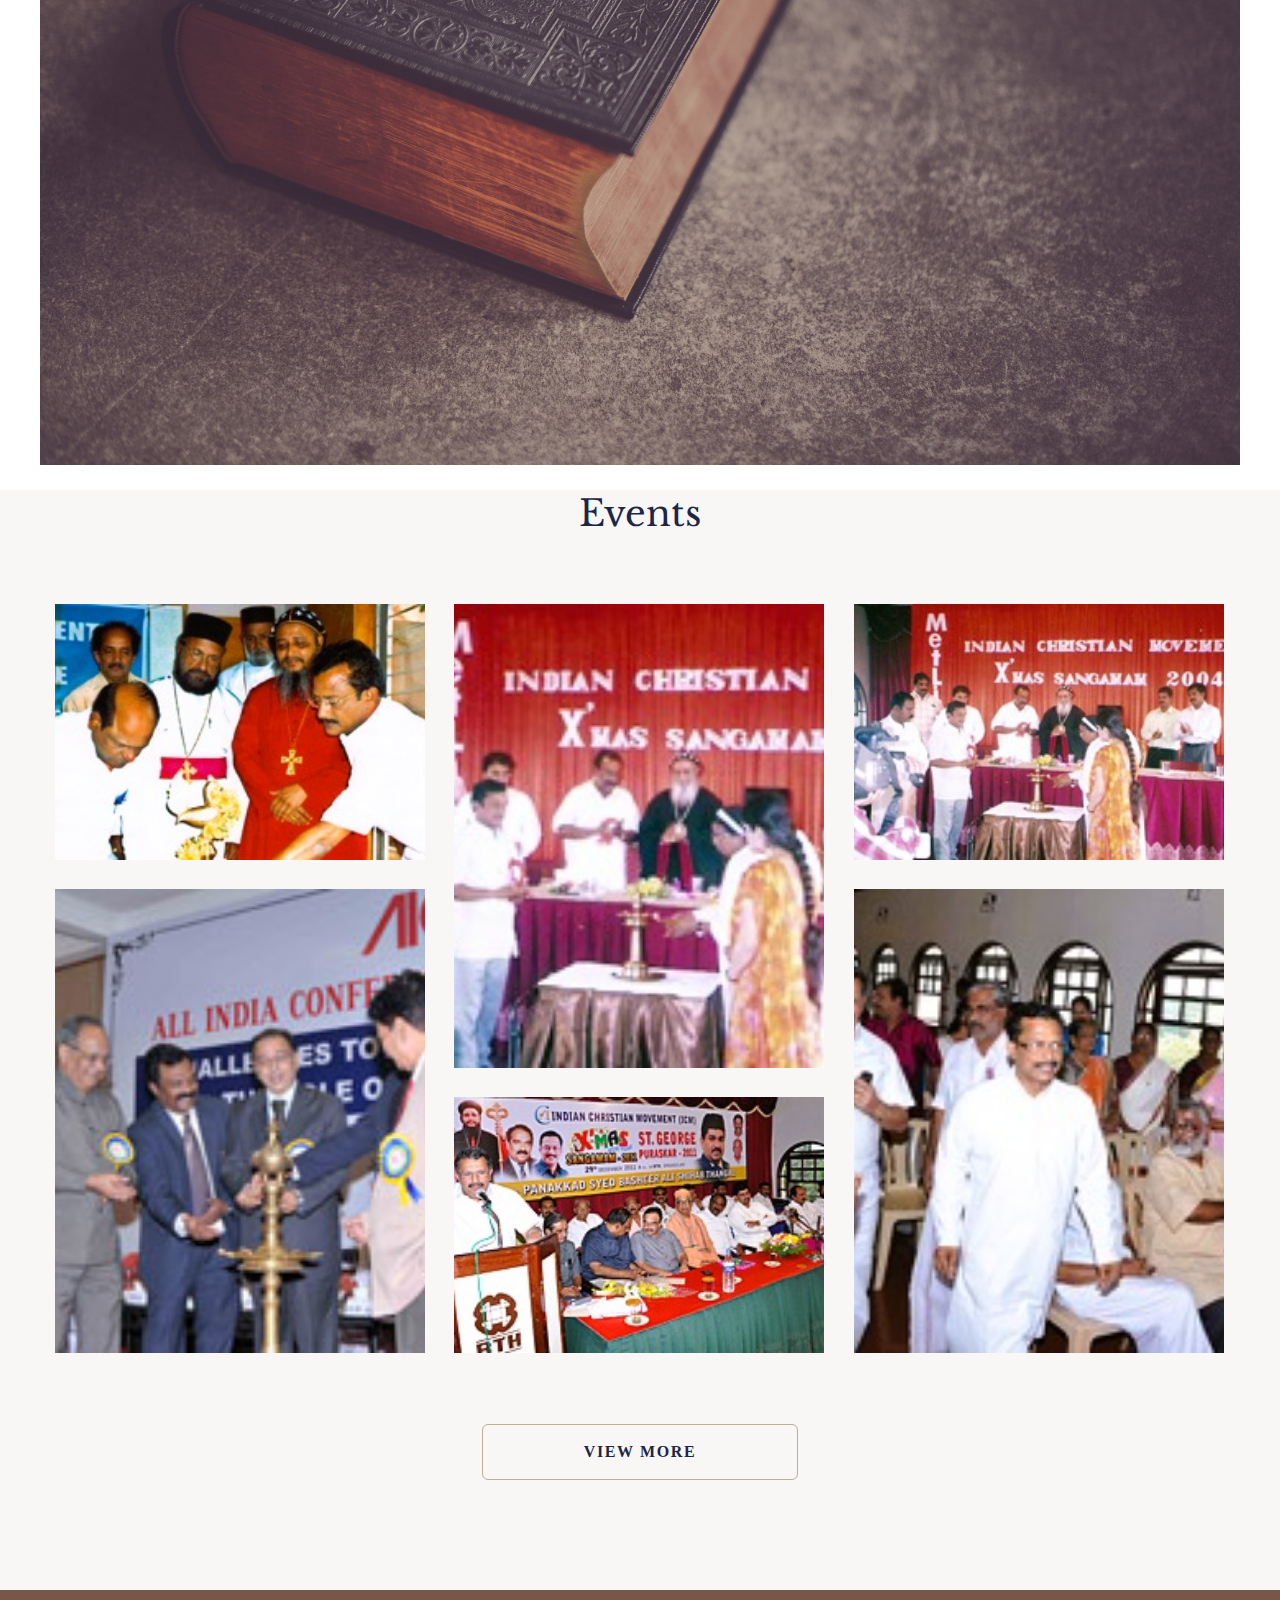
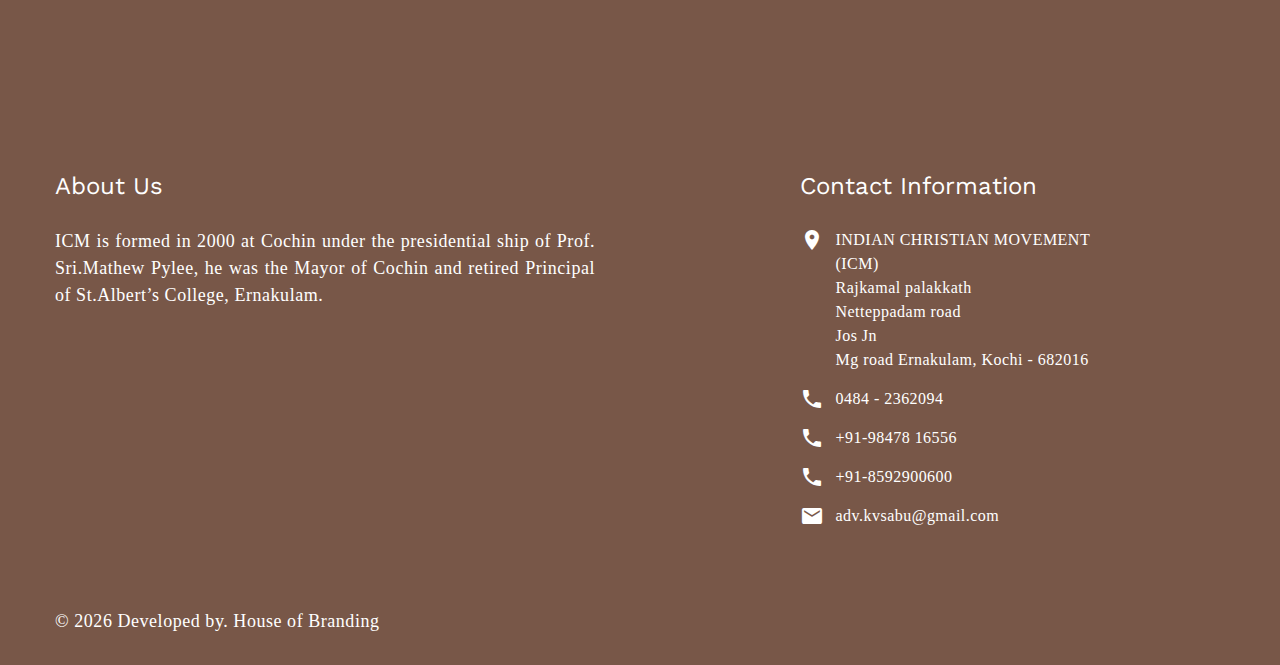
==== commit f48f012e: "content shorted" ====
--- a/index.html
+++ b/index.html
@@ -477,14 +477,9 @@
                    Dr. JOHN JOSEPH IRS</a></h5>
                   <p class="profile-creative-position">
                     PRESIDENT</p>
-                  <p>Dr John Joseph (IRS 1983) has held senior positions in the areas of tax policy and intelligence including serving as Chairman, Central Board of Indirect Taxes & Customs (I/C) and Member (Tax Policy), Central Board of Indirect Taxes & Customs (CBIC) for more than 2 years. He was appointed the first head of the Directorate General of Goods & Services Tax Intelligence (DGGI) in July 2017, apex organization that was involved in the detection and investigation of all GST related offences.
-                    He has also served as a whole-time Director GST Network (GSTN) Government of India. As Chief Commissioner, Nava Sheva Customs (JNCH), 2016-17, he introduced the Direct Port Delivery (DPD) in imports and Direct Pass Exports (DPE) in export consignments which significantly reduced the dwell time. 
-                   In his career, Dr Joseph has worked for over 12 years in the Directorate of Revenue Intelligence (DRI), India’s apex anti-smuggling intelligence, investigations and operations agency dealing with import, export and related violations.
-                   He was awarded the Presidential Medal for Meritorious Service in the year 1999. 
-                   
-                   Originally trained in Veterinary Sciences, Dr Joseph also completed his Law and went on to pursue a post graduate diploma in Alternate Dispute Resolution. 
-                   
-                   As a Strategic Adviser to DeepStrat, he brings his rich experience in tax policy, intelligence and investigations.</p>
+                  <p>Dr John Joseph (IRS 1983) has held senior positions in the areas of tax policy and intelligence including serving as Chairman, Central Board of Indirect Taxes & Customs (I/C) and Member (Tax Policy), Central Board of Indirect Taxes & Customs (CBIC) for more than 2 years.
+                   <br> In his career, Dr Joseph has worked for over 12 years in the Directorate of Revenue Intelligence (DRI), India’s apex anti-smuggling intelligence, investigations and operations agency dealing with import, export and related violations.
+                    He was awarded the Presidential Medal for Meritorious Service in the year 1999.</p>
                  
                 </div>
               </article>
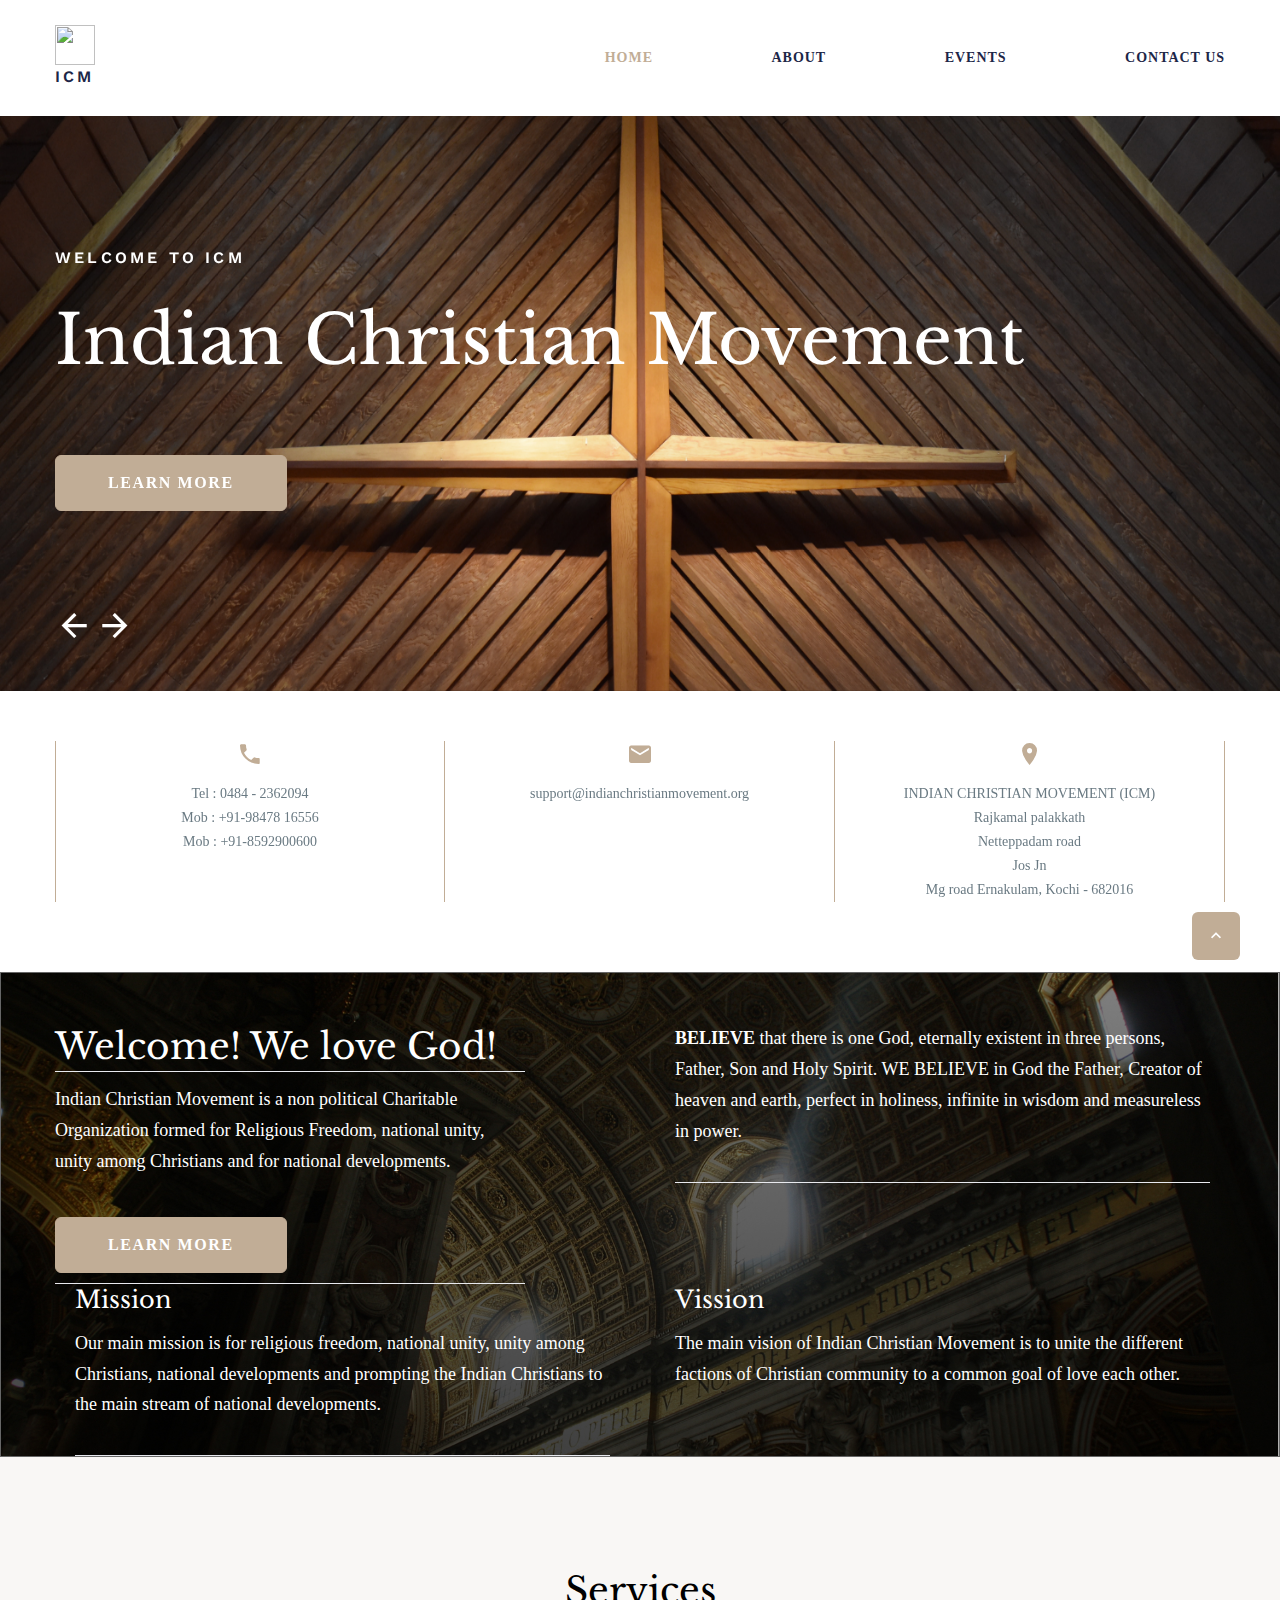
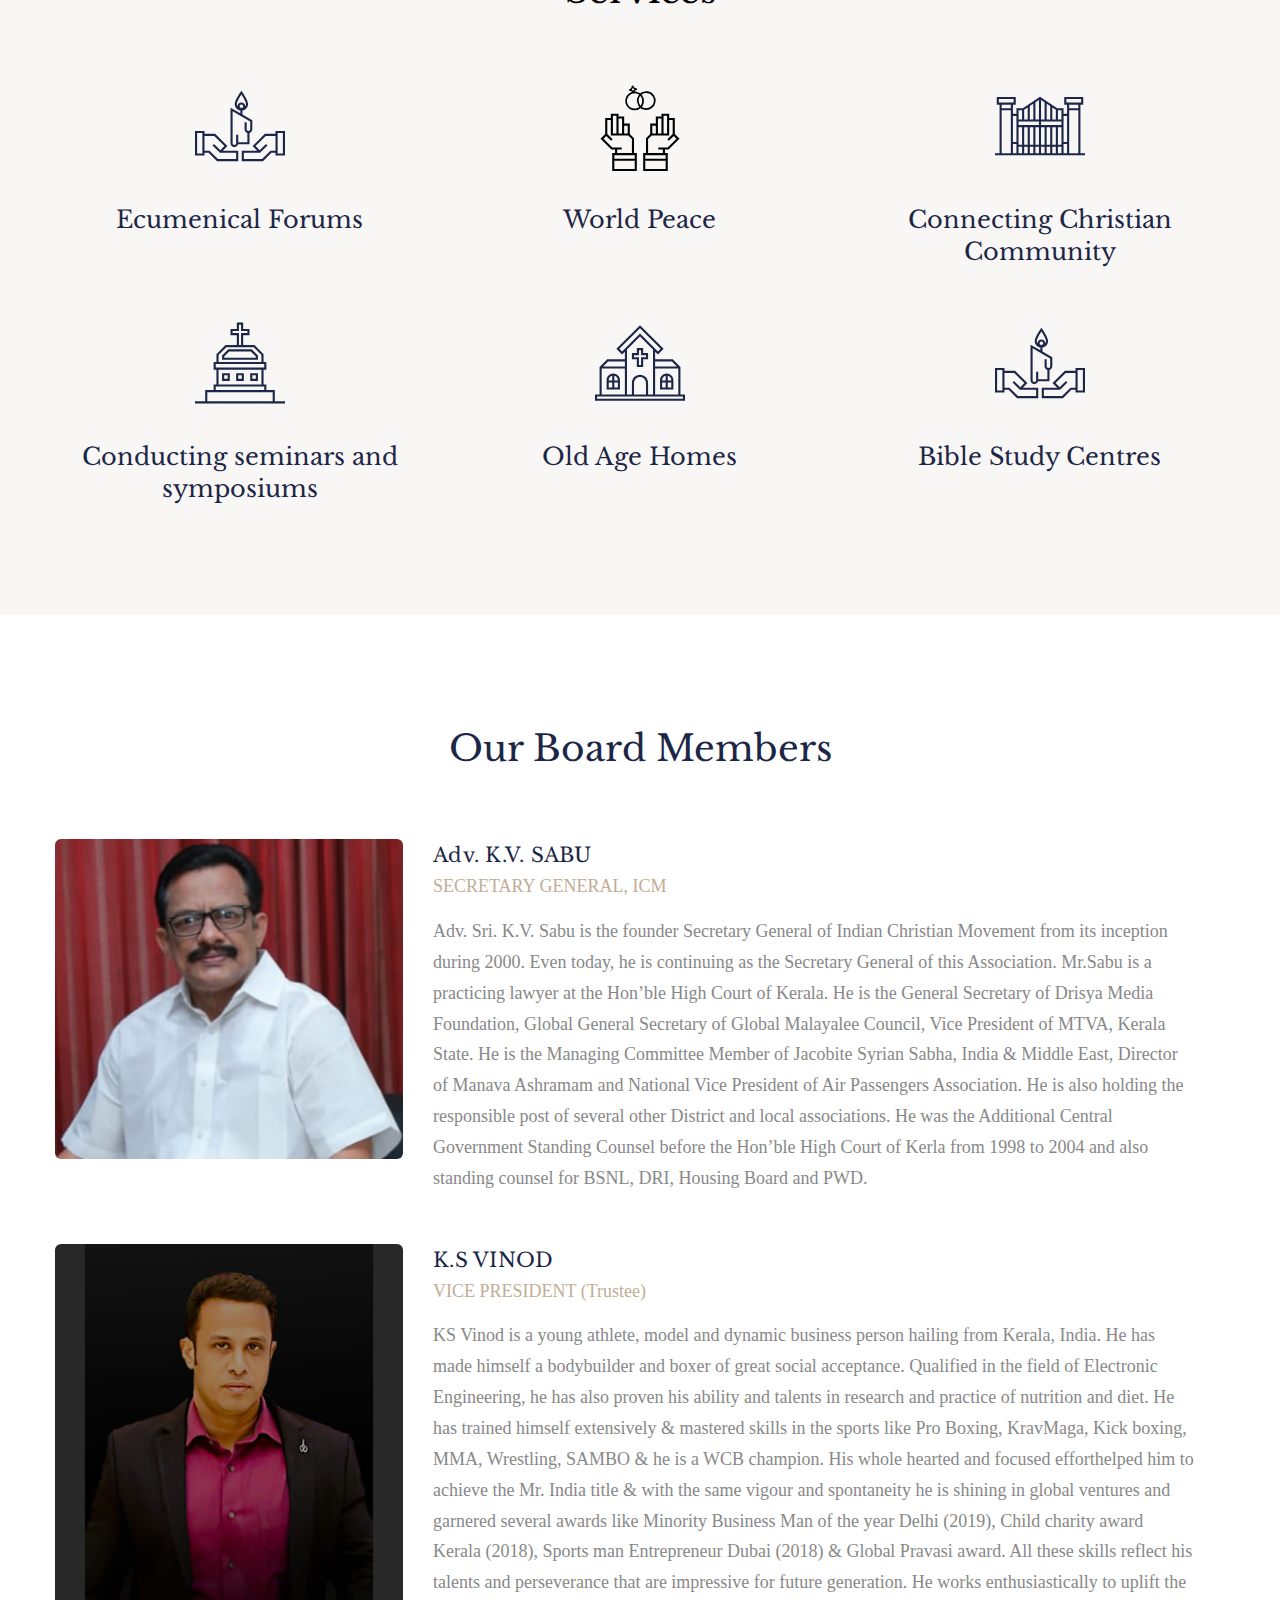
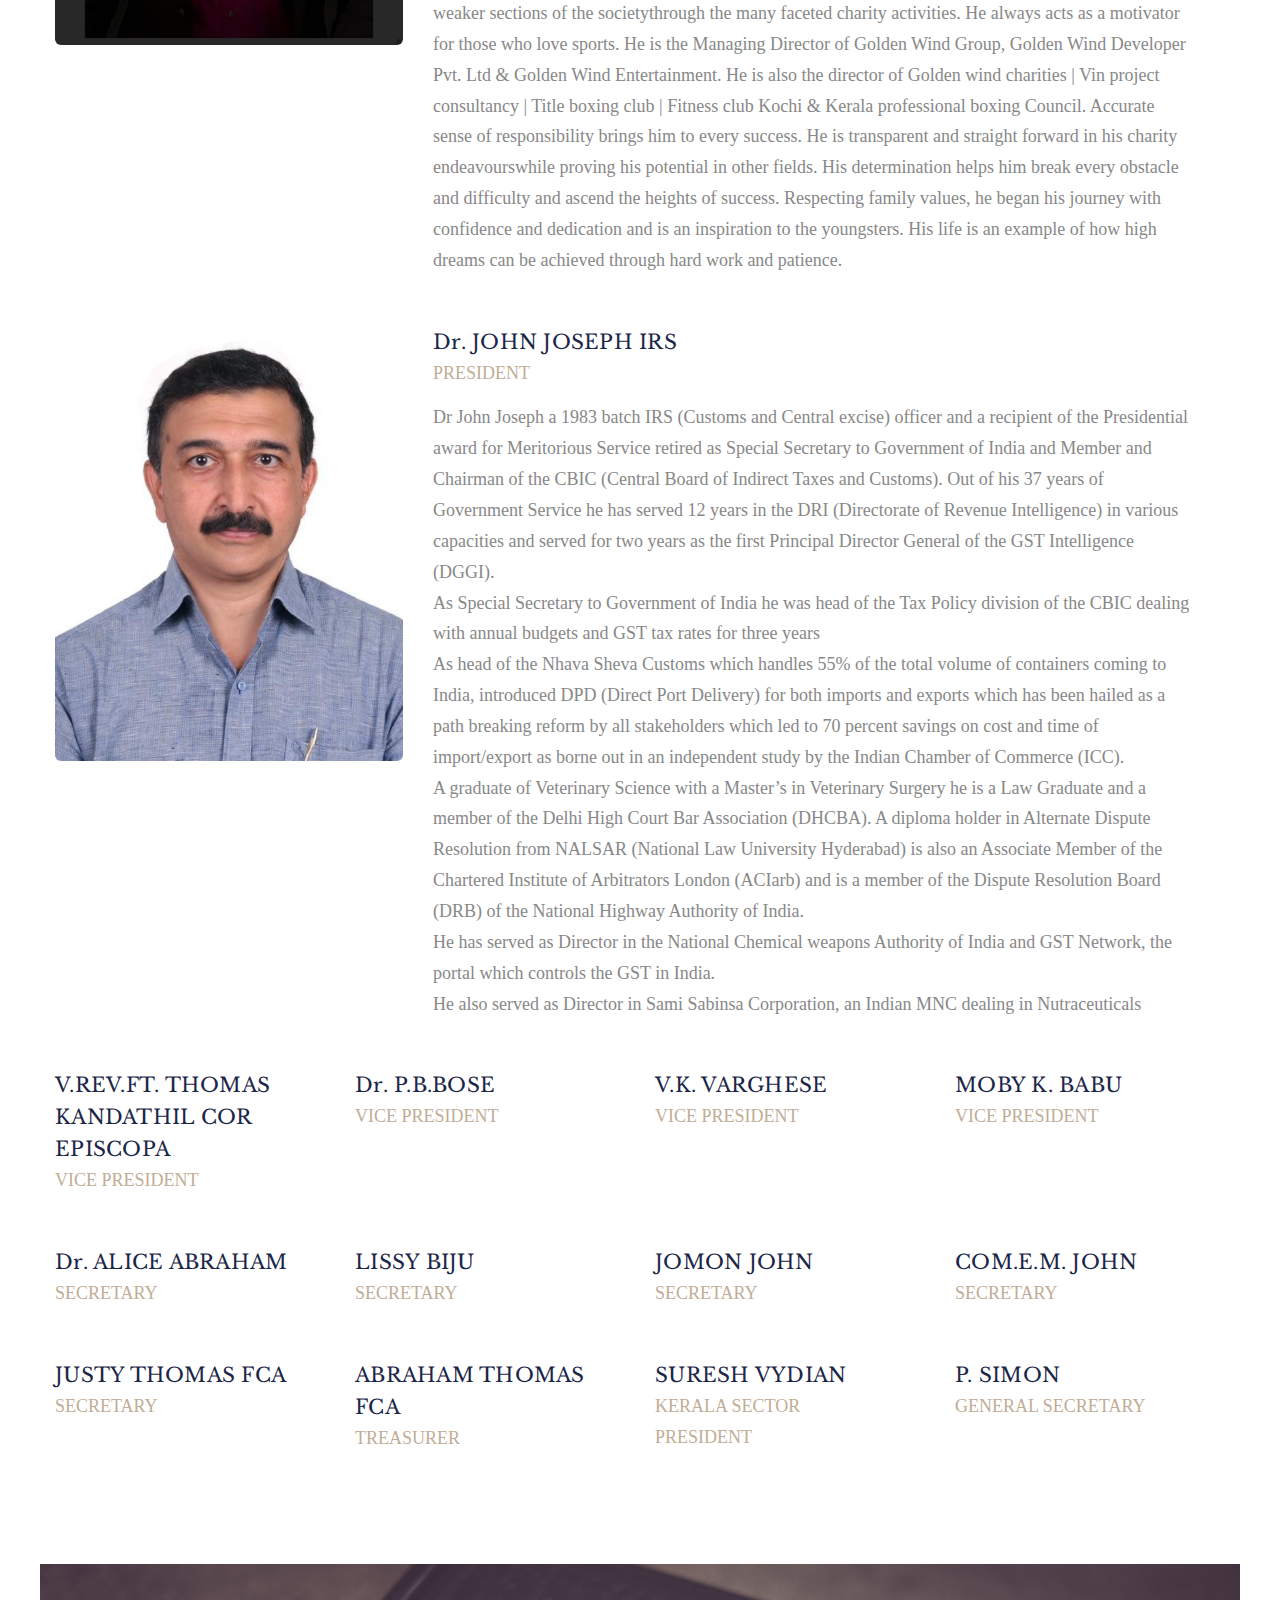
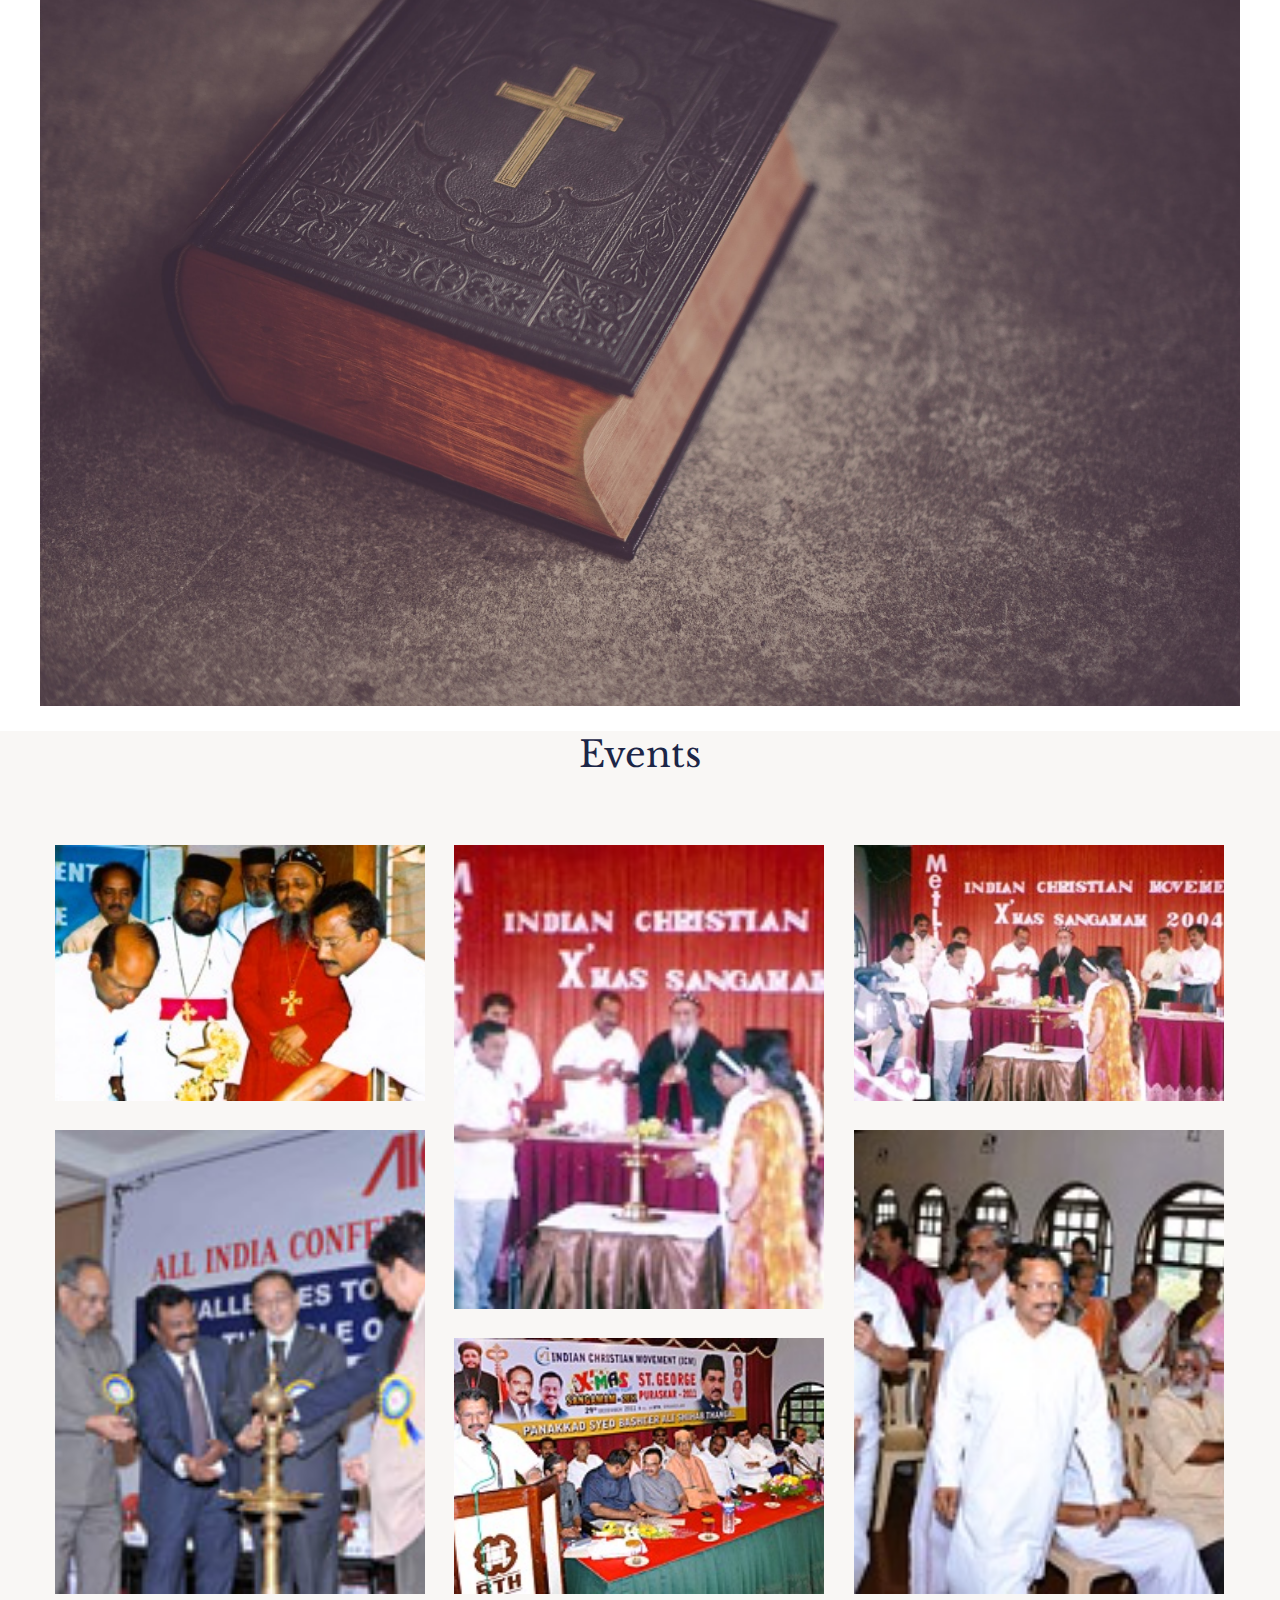
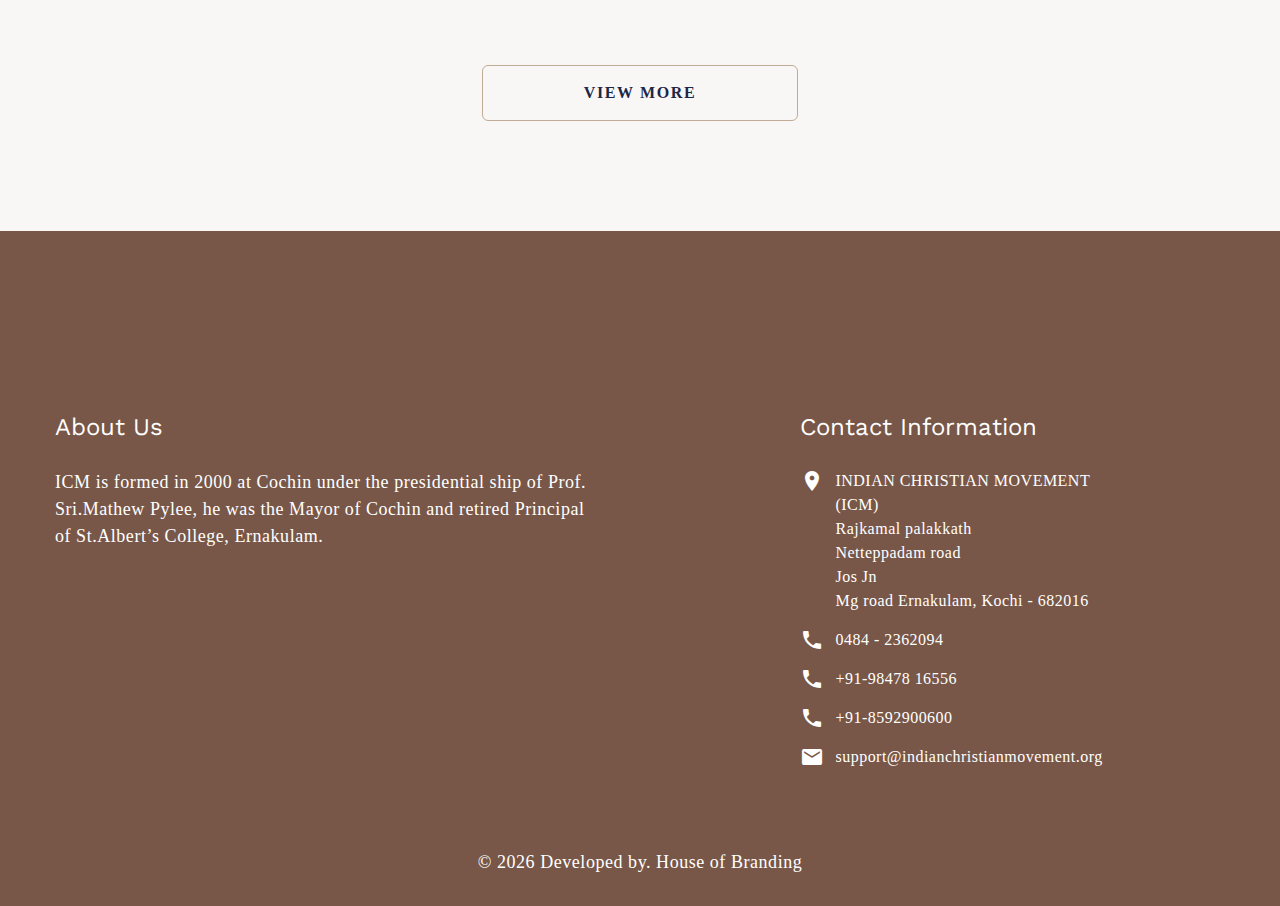
==== commit edd16bea: "image changes" ====
--- a/index.html
+++ b/index.html
@@ -105,7 +105,7 @@
             <div class="slide-inner">
               <div class="swiper-slide-caption">
                 <div class="container">
-                  <div class="heading-6 wow-outer"><span class="wow" data-caption-animate="slideInUp">Service the Lord</span></div>
+                  <div class="heading-6 wow-outer"><span class="wow" data-caption-animate="slideInUp">Serve the Lord</span></div>
                   <h2 class="heading-1 wow-outer"><span class="wow" data-caption-animate="slideInDown">Join with ICM</span></h2>
                   <div class="swiper-caption-text">
                     <div class="swiper-caption-text-decoration wow" data-caption-animate="scaleInVertical"></div>
@@ -141,7 +141,7 @@
             </div>
             <div class="layout-bordered-item wow-outer">
               <div class="layout-bordered-item-inner wow slideInUp">
-                <div class="icon icon-lg mdi mdi-email text-primary"></div><a class="link-default" href="mailto:adv.kvsabu@gmail.com">adv.kvsabu@gmail.com</a>
+                <div class="icon icon-lg mdi mdi-email text-primary"></div><a class="link-default" href="mailto:adv.kvsabu@gmail.com">support@indianchristianmovement.org</a>
               </div>
             </div>
             <div class="layout-bordered-item wow-outer">
@@ -346,7 +346,7 @@
                     </defs>
                   </svg>
                 </div>
-                <h4 class="box-light-title">Conducting seminars and symposiums and to suggest means and methods for the progress of Christian community and all the section of people who loves Christ</h4>
+                <h4 class="box-light-title">Conducting seminars and symposiums</h4>
                
               </article>
             </div>
@@ -363,7 +363,7 @@
                     <path d="M78.3984 62.0935C78.3984 58.4104 75.4019 55.4138 71.7188 55.4138C68.0356 55.4138 65.0391 58.4104 65.0391 62.0935V71.5857H78.3984V62.0935ZM70.6641 69.4763H67.1484V64.5544H70.6641V69.4763ZM70.6641 62.4451H67.1484V62.0935C67.1484 59.9363 68.651 58.1249 70.6641 57.6473V62.4451ZM76.2891 69.4763H72.7734V64.5544H76.2891V69.4763ZM76.2891 62.4451H72.7734V57.6473C74.7865 58.1249 76.2891 59.9363 76.2891 62.0935V62.4451Z" fill="#1C2647"></path>
                   </svg>
                 </div>
-                <h4 class="box-light-title">Old Age Homes & Hostels</h4>
+                <h4 class="box-light-title">Old Age Homes</h4>
                 
               </article>
             </div>
@@ -469,7 +469,7 @@
             <div class="col-md-6 col-lg-12 col-sm-6">
              
               <article class="profile-creative">
-                <figure class="profile-creative-figure"><img class="profile-creative-image" src="images/thomas.jpeg" alt="" width="170" height="172"/>
+                <figure class="profile-creative-figure"><img class="profile-creative-image" src="images/thirdperson.jpeg" alt="" width="170" height="172"/>
                 </figure>
                
                 <div class="profile-creative-main">
@@ -477,9 +477,38 @@
                    Dr. JOHN JOSEPH IRS</a></h5>
                   <p class="profile-creative-position">
                     PRESIDENT</p>
-                  <p>Dr John Joseph (IRS 1983) has held senior positions in the areas of tax policy and intelligence including serving as Chairman, Central Board of Indirect Taxes & Customs (I/C) and Member (Tax Policy), Central Board of Indirect Taxes & Customs (CBIC) for more than 2 years.
-                   <br> In his career, Dr Joseph has worked for over 12 years in the Directorate of Revenue Intelligence (DRI), India’s apex anti-smuggling intelligence, investigations and operations agency dealing with import, export and related violations.
-                    He was awarded the Presidential Medal for Meritorious Service in the year 1999.</p>
+                  <p>Dr John Joseph a 1983 batch IRS (Customs and Central excise) officer and
+                    a recipient of the Presidential award for Meritorious Service retired as
+                    Special Secretary to Government of India and Member and Chairman of
+                    the CBIC (Central Board of Indirect Taxes and Customs). Out of his 37
+                    years of Government Service he has served 12 years in the DRI (Directorate
+                    of Revenue Intelligence) in various capacities and served for two years as
+                    the first Principal Director General of the GST Intelligence (DGGI).
+                  <br>
+                  As Special Secretary to Government of India he was head of the Tax Policy
+                  division of the CBIC dealing with annual budgets and GST tax rates for
+                  three years 
+                <br>
+                As head of the Nhava Sheva Customs which handles 55% of the total
+                volume of containers coming to India, introduced DPD (Direct Port
+                Delivery) for both imports and exports which has been hailed as a path
+                breaking reform by all stakeholders which led to 70 percent savings on cost
+                and time of import/export as borne out in an independent study by the
+                Indian Chamber of Commerce (ICC).
+              <br>
+              A graduate of Veterinary Science with a Master’s in Veterinary Surgery he
+              is a Law Graduate and a member of the Delhi High Court Bar Association
+              (DHCBA). A diploma holder in Alternate Dispute Resolution from NALSAR
+              (National Law University Hyderabad) is also an Associate Member of the
+              Chartered Institute of Arbitrators London (ACIarb) and is a member of the
+              Dispute Resolution Board (DRB) of the National Highway Authority of
+              India.
+            <br>
+            He has served as Director in the National Chemical weapons Authority of
+            India and GST Network, the portal which controls the GST in India.
+          <br>
+           He also served as Director in Sami Sabinsa Corporation, an Indian MNC
+          dealing in Nutraceuticals </p>
                  
                 </div>
               </article>
@@ -855,7 +884,7 @@
                     <li class="object-inline big"><span class="icon icon-md mdi mdi-phone text-white"></span><a class="footer-link" href="tel:0091484 - 2362094">0484 - 2362094</a></li>
                     <li class="object-inline big"><span class="icon icon-md mdi mdi-phone text-white"></span><a class="footer-link" href="tel:+91-98478 16556">+91-98478 16556</a></li>
                     <li class="object-inline big"><span class="icon icon-md mdi mdi-phone text-white"></span><a class="footer-link" href="tel:+91-8592900600">+91-8592900600</a></li>
-                    <li class="object-inline big"><span class="icon icon-md mdi mdi-email text-white"></span><a class="footer-link" href="mailto:adv.kvsabu@gmail.com">adv.kvsabu@gmail.com</a></li>
+                    <li class="object-inline big"><span class="icon icon-md mdi mdi-email text-white"></span><a class="footer-link" href="mailto:support@indianchristianmovement.org">support@indianchristianmovement.org</a></li>
                   </ul>
                 </div>
               </div>
--- a/css/style.css
+++ b/css/style.css
@@ -17513,6 +17513,6 @@
 	}
 }
 .section p{
-	text-align: justify;
-}
-
+	text-align: inherit;
+}
+
